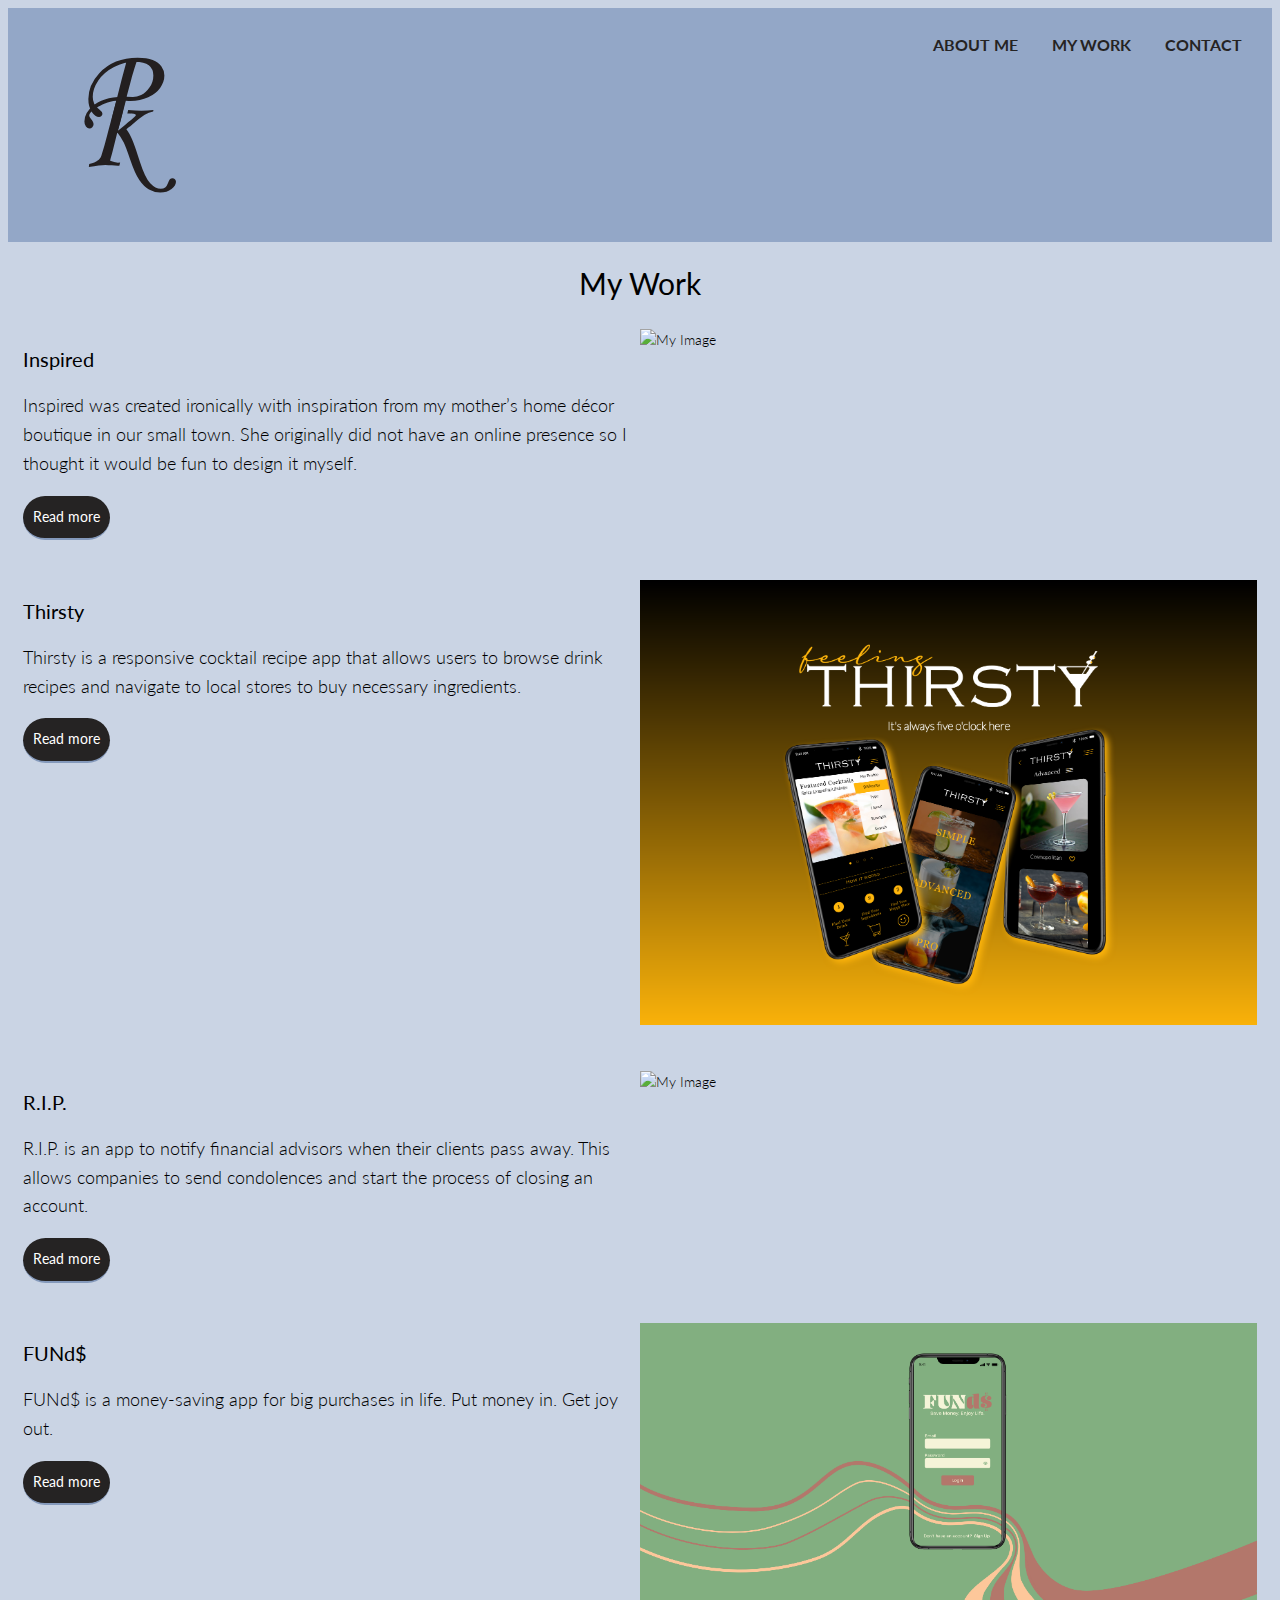
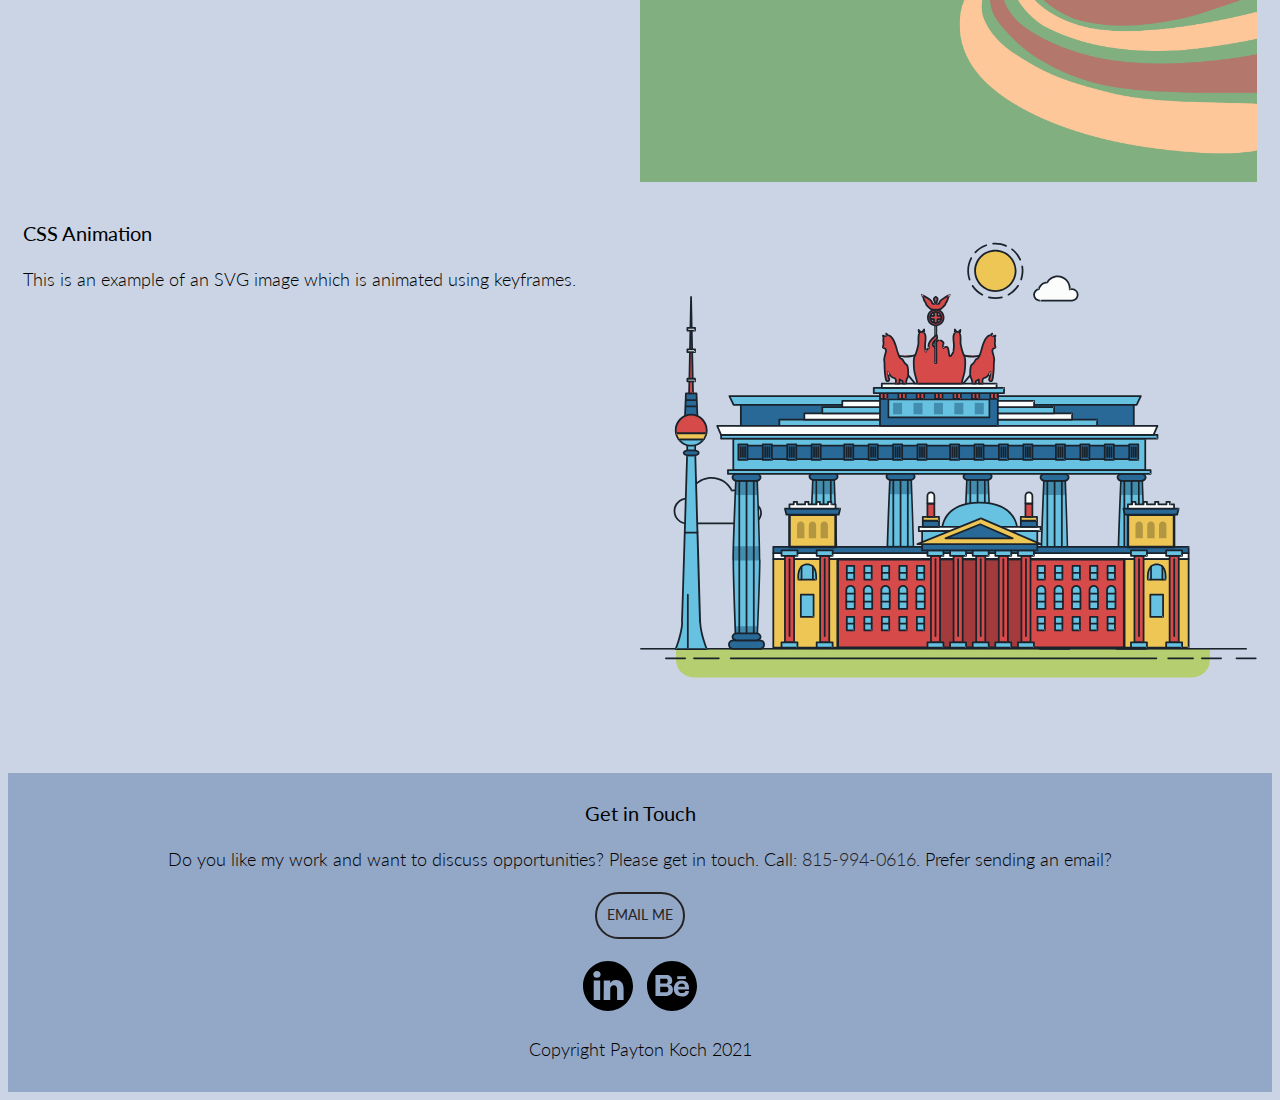
==== index.html @ 83cf7bec "Added code to footers" ====
<!DOCTYPE html>
<html lang="en" dir="ltr">
  <head>
    <link href="favicon.ico" rel="shortcut icon">
    <meta name="viewport" content="width=device-width, initial-scale=1">
    <link rel="stylesheet" type="text/css" href="https://cdnjs.cloudflare.com/ajax/libs/normalize/8.0.0/normalize.min.css">
    <link rel="stylesheet" type="text/css" href="css/style.css">
    <link rel="preconnect" href="https://fonts.gstatic.com">
    <link href="https://fonts.googleapis.com/css2?family=Lato:100,300,400,700" rel="stylesheet">
    <meta charset="utf-8">
    <title>Payton Koch - UI Designer - Chicago</title>
  </head>
  <body>
    <header>
      <div class="container">
      <a href="index.html" class="logo">
        <svg id="Layer_1" data-name="Layer 1" xmlns="http://www.w3.org/2000/svg" viewBox="0 0 492.89 478.8"><defs><style>.cls-1{fill:#231f20;}</style></defs><path class="cls-1" d="M254.76,83.8c14.95-1.44,16.05-2.2,26.67-4.88-2.54,7.23-11.43,35.25-14.38,46.93l-11.69,43.53,14.23.77q9.89.47,21.56-5t20.87-19a51.37,51.37,0,0,0,9.2-29.37q0-15.61-11.19-24.73T275.82,83Q249.57,83,224.4,96t-38.83,33.39q-13.66,20.33-13.67,40.11a37.81,37.81,0,0,0,3.56,16.93q3.56,7.18,12.67,14.14,7.58,5.57,7.58,10.82a7.51,7.51,0,0,1-2.49,5.72,8.36,8.36,0,0,1-5.9,2.32q-9.15,0-17.7-12.52t-8.54-31.69q0-35.08,26.9-64,35.25-38,94.6-38,22.56,0,37,5.87t21.64,16.08a37.62,37.62,0,0,1,7.19,22.1q0,15.15-10.09,29.76t-29.73,23.57q-19.64,9-43.66,9-3.7,0-11.56-.47L241,227.22c-2.05,8.13-4.74,17.86-7.31,25.78,8,2,17.79-3.55,21.35,1.24,1.66,2.22-8.64,2.88,0,0l3.9,7.53c-8,2.16,3.65,0-1.9,0-5.36,0-14.32-3.05-24.61-4.18-8.24-1-13.79.94-18.94.94-10,0,9.55-3.83-.95-1.46l1.17-3.86c10.71-1.75-4.54,0-.63-3.33,5.56-4.64,3.56-17.53,7.06-31.54l23.31-92.6m4.08-18.1"/><path class="cls-1" d="M321.59,201.94l-.93,3.87A82.47,82.47,0,0,0,300,213.53q-8.19,4.65-22.1,16.85c-24.68,21.54-4.72,4.17-23.09,19.33,5.26,6.49,10.42,17,14.13,25.09s10.16,26.53,19.35,55.49q12.38,38.81,25.22,52.4t26.15,13.6q12.84,0,17.49-13.6,2.77-8,4.79-9.89a9.09,9.09,0,0,1,6.18-2.47,8.76,8.76,0,0,1,6.34,2.55A8.21,8.21,0,0,1,377,379q0,9.27-11,17.93t-27.84,8.66a55.19,55.19,0,0,1-27.62-7.42q-13.06-7.42-23.9-23.34t-22.12-49.32Q254,294,248.32,282.28a140.12,140.12,0,0,0-15.93-24.65L221,303.24c-3.3,12.68-5.37,18.74-6.19,24.21q10.51,4.49,18.87,4.48,2,0,5.72-.31l-2,7.73c-2.06.1-3.34.16-3.86.16a137.27,137.27,0,0,1-14.5-1.09,155,155,0,0,0-16.21-1.08q-12.81,0-40.58,5l.93-7.42q14.76-2.94,20.77-8.12c4-3.45,7.18-5.89,9.54-13.31,5.46-16.69,7.58-24.78,16.34-58.27L230,179.4c-20.37,1.24-37.81,10.07-49.64,18.11-9.15,6.08-17.13,11-17.13,18.55,0,2.68,4.66,7.93,7.19,12.06,2.31,3.71,3.48,6.7,3.48,9a10.23,10.23,0,0,1-3.08,7.34,9.69,9.69,0,0,1-7.21,3.17q-4.75,0-8.52-4.79t-3.76-12.67q0-21.49,21.37-38.73c14.26-11.49,38.72-22,74-22h8.61c-5.67,14.71-7.65,30.16-9.4,36.74L233.65,253c7.63-2.88-25.47,18.2-15.31,11.24s19.94-14.35,29.33-22.18c17.23-14.43,27-22.19,29.4-25.28a4.89,4.89,0,0,0,1.08-2.63c0-.82-1-1.57-3.16-2.24s-8.07-1.1-17.86-1.31l2-8.66q19.78,1.86,32.46,1.86A279.69,279.69,0,0,0,321.59,201.94Z"/></svg>
      </a>
        <nav>
          <ul>
            <li><a href="about.html" class="about-me" id="about-me">About Me</a></li>
				    <li><a href="index.html" class="my-work" id="my-work">My Work</a></li>
				    <li><a href="#contact" class="contact-me" id="contact-me">Contact</a></li>
          </ul>
        </nav>
      </div>
    </header>
<main>

      <div id="work">
        <div class="container">
          <h1>My Work</h1>
          <div class="row">
            <div class="column col-md-6 col-lg-5">
              <h2>Inspired</h2>
              <p>Inspired was created ironically with inspiration from my mother’s home décor boutique in our small town. She originally did not have an online presence so I thought it would be fun to design it myself.
              </p>
              <a href="pages/inspired.html" class="button">Read more</a>
            </div>
            <div class="column col-md-6 col-lg-7">
              <picture>
                <source srcset="img/inspired/inspiredportfolio.png" media="(max-width:767px)">
                <img src="img/inspired/inspiredportfolio@2x.png" alt="My Image">
              </picture>
            </div>
          </div>

          <div class="row">
            <div class="column col-md-6 col-lg-5">
              <h2>Thirsty</h2>
              <p>Thirsty is a responsive cocktail recipe app that allows users to browse drink recipes and navigate to local stores to buy necessary ingredients.
              </p>
              <a href="pages/thirsty.html" class="button">Read more</a>
            </div>
              <div class="column col-md-6 col-lg-7">
              <picture>
                <source srcset="img/thirsty/thirstyportfolio.png" media="(max-width:767px)">
                <img src="img/thirsty/thirstyportfolio@2x.png" alt="My Image">
              </picture>
            </div>
          </div>


          <div class="row">
            <div class="column col-md-6 col-lg-5">
              <h2>R.I.P.</h2>
              <p>R.I.P. is an app to notify financial advisors when their clients pass away. This allows companies to send condolences and start the process of closing an account.
              </p>
              <a href="pages/rip.html" class="button">Read more</a>
            </div>
            <div class="column col-md-6 col-lg-7">
              <picture>
                <source srcset="img/rip/ripportfolio.png" media="(max-width:767px)">
                <img src="img/rip/ripportfolio@2x.png" alt="My Image">
              </picture>
            </div>
          </div>
          <div class="row">
            <div class="column col-md-6 col-lg-5">
              <h2>FUNd$</h2>
              <p>FUNd$ is a money-saving app for big purchases in life. Put money in. Get joy out.
              </p>
              <a href="pages/funds.html" class="button">Read more</a>
            </div>
            <div class="column col-md-6 col-lg-7">
              <picture>
                <source srcset="img/funds/portfoliofunds.png" media="(max-width:767px)">
                <img src="img/funds/portfoliofunds@2x.png" alt="My Image">
              </picture>
            </div>





            <div class="row">
              <div class="column col-md-6 col-lg-5">
                <h2>CSS Animation</h2>
                <p>This is an example of an SVG image which is animated using keyframes.
                </p>
              </div>
            <div class="column col-md-6 col-lg-7">
                <svg xmlns="http://www.w3.org/2000/svg" class="berlin-illustration" height="505" viewBox="0 0 700 505" xmlns:xlink="http://www.w3.org/1999/xlink">
        <defs>
            <polygon id="a" points=".06 231.917 .06 .929 688.717 .929 688.717 231.917" />
        </defs>
        <g fill="none" fill-rule="evenodd">
          <g transform="translate(0 241)" class="cloud-front">
          <path fill="#1A232C" d="M87.602,29 L87.602,28 C87.326,28.001 87.103,28.024 86.927,28.033 L86.979,29.031 L87.947,28.78 C85.741,20.282 78.041,14.002 68.852,14 C67.858,14 66.904,14.096 65.98,14.231 L66.125,15.22 L67.019,14.772 C62.626,6.015 53.567,0.001 43.102,0 C29.041,0.002 17.524,10.848 16.443,24.632 L17.44,24.71 L17.606,23.724 C16.803,23.589 15.969,23.5 15.102,23.5 C6.817,23.501 0.102,30.215 0.102,38.5 C0.102,46.785 6.817,53.499 15.102,53.5 L87.602,53.5 C94.644,53.499 100.351,47.792 100.352,40.75 C100.351,33.708 94.644,28.001 87.602,28 L87.602,30 C90.573,30 93.254,31.202 95.203,33.149 C97.15,35.097 98.351,37.778 98.352,40.75 C98.351,43.722 97.15,46.403 95.203,48.351 C93.254,50.298 90.573,51.5 87.602,51.5 L15.102,51.5 C11.509,51.5 8.265,50.046 5.909,47.692 C3.555,45.337 2.102,42.093 2.102,38.5 C2.102,34.907 3.555,31.663 5.909,29.308 C8.265,26.954 11.509,25.5 15.102,25.5 C15.831,25.5 16.553,25.575 17.273,25.697 C17.551,25.743 17.832,25.672 18.055,25.499 C18.277,25.325 18.414,25.07 18.436,24.789 C19.436,12.04 30.094,1.998 43.102,2 C52.786,1.999 61.163,7.564 65.231,15.669 C65.425,16.055 65.842,16.272 66.27,16.21 C67.132,16.084 67.988,16 68.852,16 C77.108,15.998 84.027,21.647 86.011,29.283 C86.13,29.741 86.557,30.054 87.031,30.03 C87.27,30.017 87.457,29.999 87.602,30 L87.602,29"
              transform="translate(38 36)" />
            </g>
            <path fill="#B5CE6F" d="M646.484,484.382 C646.484,489.501 644.531,494.62 640.627,498.525 C636.722,502.43 631.603,504.382 626.484,504.382 L60.873,504.382 C55.754,504.382 50.636,502.43 46.731,498.525 C42.826,494.62 40.873,489.501 40.873,484.382 L40.873,471.917 L646.484,471.917 L646.484,484.382"
            />
            <polyline fill="#67C2E2" points="334.824 185.029 101.449 185.029 106.209 195.08 563.438 195.08 568.2 185.029 334.824 185.029" />
            <path fill="#1A232C" d="M334.824,185.029 L334.824,184.029 L101.449,184.029 C101.104,184.029 100.788,184.203 100.604,184.494 C100.42,184.785 100.398,185.146 100.545,185.457 L105.306,195.508 C105.471,195.856 105.824,196.079 106.209,196.079 L563.438,196.079 C563.824,196.079 564.177,195.856 564.342,195.508 L569.104,185.457 C569.251,185.146 569.229,184.785 569.045,184.494 C568.861,184.203 568.544,184.029 568.2,184.029 L334.824,184.029 L334.824,186.029 L566.62,186.029 L562.806,194.08 L106.842,194.08 L103.029,186.029 L334.824,186.029 L334.824,185.029"
            />
            <polygon fill="#296997" points="114.416 218.974 560.222 218.974 560.222 195.08 114.416 195.08" />
            <path fill="#1A232C" d="M560.222,218.974 L560.222,217.974 L115.416,217.974 L115.416,196.079 L559.222,196.079 L559.222,218.974 L560.222,218.974 L560.222,217.974 L560.222,218.974 L561.222,218.974 L561.222,195.08 C561.222,194.816 561.115,194.559 560.929,194.372 C560.742,194.186 560.485,194.08 560.222,194.08 L114.416,194.08 C114.152,194.08 113.895,194.186 113.708,194.372 C113.522,194.559 113.416,194.816 113.416,195.08 L113.416,218.974 C113.416,219.237 113.522,219.495 113.708,219.681 C113.895,219.867 114.152,219.974 114.416,219.974 L560.222,219.974 C560.485,219.974 560.742,219.867 560.929,219.681 C561.115,219.495 561.222,219.237 561.222,218.974 L560.222,218.974"
            />
            <polygon fill="#67C2E2" points="105.85 269.08 573.225 269.08 573.225 233.398 105.85 233.398" />
            <path fill="#1A232C" d="M573.225,233.398 L573.225,232.398 L105.85,232.398 C105.587,232.398 105.329,232.505 105.143,232.691 C104.957,232.877 104.85,233.134 104.85,233.398 L104.85,269.08 C104.85,269.344 104.957,269.601 105.143,269.788 C105.329,269.974 105.587,270.08 105.85,270.08 L573.225,270.08 C573.488,270.08 573.745,269.974 573.932,269.788 C574.118,269.601 574.225,269.344 574.225,269.08 L574.225,233.398 C574.225,233.134 574.118,232.877 573.932,232.691 C573.745,232.505 573.488,232.398 573.225,232.398 L573.225,233.398 L572.225,233.398 L572.225,268.08 L106.85,268.08 L106.85,234.398 L573.225,234.398 L573.225,233.398 L572.225,233.398 L573.225,233.398"
            />
            <polygon fill="#296997" points="116.751 256.508 562.557 256.508 562.557 241.243 116.751 241.243" />
            <path fill="#1A232C" d="M562.557,256.508 L562.557,255.508 L117.75,255.508 L117.75,242.243 L561.557,242.243 L561.557,256.508 L562.557,256.508 L562.557,255.508 L562.557,256.508 L563.557,256.508 L563.557,241.243 C563.557,240.979 563.45,240.722 563.264,240.535 C563.078,240.349 562.82,240.243 562.557,240.243 L116.75,240.243 C116.487,240.243 116.23,240.349 116.043,240.535 C115.857,240.722 115.751,240.979 115.751,241.243 L115.751,256.508 C115.751,256.771 115.857,257.029 116.043,257.215 C116.23,257.401 116.487,257.508 116.751,257.508 L562.557,257.508 C562.82,257.508 563.077,257.401 563.264,257.215 C563.45,257.029 563.557,256.771 563.557,256.508 L562.557,256.508"
            />
            <polygon fill="#67C2E2" points="158.07 218.974 518.563 218.974 518.563 211.858 158.07 211.858" />
            <path fill="#1A232C" d="M518.563,211.858 L518.563,210.858 L158.07,210.858 C157.807,210.858 157.549,210.964 157.363,211.151 C157.177,211.337 157.07,211.594 157.07,211.858 L157.07,218.974 C157.07,219.237 157.177,219.495 157.363,219.681 C157.549,219.867 157.807,219.974 158.07,219.974 L518.563,219.974 C518.826,219.974 519.083,219.867 519.27,219.681 C519.456,219.495 519.562,219.237 519.562,218.974 L519.562,211.858 C519.562,211.594 519.456,211.337 519.27,211.151 C519.083,210.964 518.826,210.858 518.563,210.858 L518.563,211.858 L517.563,211.858 L517.563,217.974 L159.07,217.974 L159.07,212.858 L518.563,212.858 L518.563,211.858 L517.563,211.858 L518.563,211.858"
            />
            <polygon fill="#FBFDFC" points="186.438 211.858 490.194 211.858 490.194 204.741 186.438 204.741" />
            <path fill="#1A232C" d="M490.194,204.741 L490.194,203.741 L186.438,203.741 C186.175,203.741 185.917,203.848 185.731,204.034 C185.545,204.221 185.438,204.478 185.438,204.741 L185.438,211.858 C185.438,212.121 185.545,212.379 185.731,212.565 C185.917,212.751 186.175,212.858 186.438,212.858 L490.194,212.858 C490.458,212.858 490.715,212.751 490.902,212.565 C491.088,212.379 491.194,212.121 491.194,211.858 L491.194,204.741 C491.194,204.478 491.088,204.221 490.902,204.034 C490.715,203.848 490.458,203.741 490.194,203.741 L490.194,204.741 L489.194,204.741 L489.194,210.858 L187.438,210.858 L187.438,205.741 L490.194,205.741 L490.194,204.741 L489.194,204.741 L490.194,204.741"
            />
            <polygon fill="#67C2E2" points="206.805 204.741 469.828 204.741 469.828 197.624 206.805 197.624" />
            <path fill="#1A232C" d="M469.828,197.624 L469.828,196.624 L206.805,196.624 C206.541,196.624 206.284,196.731 206.098,196.917 C205.911,197.103 205.805,197.361 205.805,197.624 L205.805,204.741 C205.805,205.005 205.911,205.262 206.098,205.449 C206.284,205.635 206.541,205.741 206.805,205.741 L469.828,205.741 C470.091,205.741 470.349,205.635 470.535,205.449 C470.722,205.262 470.828,205.005 470.828,204.741 L470.828,197.624 C470.828,197.361 470.722,197.103 470.535,196.917 C470.349,196.731 470.091,196.624 469.828,196.624 L469.828,197.624 L468.828,197.624 L468.828,203.741 L207.805,203.741 L207.805,198.624 L469.828,198.624 L469.828,197.624 L468.828,197.624 L469.828,197.624"
            />
            <polygon fill="#FBFDFC" points="229.521 197.624 447.111 197.624 447.111 190.509 229.521 190.509" />
            <path fill="#1A232C" d="M447.111,190.509 L447.111,189.509 L229.521,189.509 C229.258,189.509 229,189.616 228.814,189.802 C228.628,189.988 228.521,190.246 228.521,190.509 L228.521,197.624 C228.521,197.888 228.628,198.145 228.814,198.332 C229,198.518 229.258,198.624 229.521,198.624 L447.111,198.624 C447.375,198.624 447.632,198.518 447.818,198.332 C448.005,198.145 448.111,197.888 448.111,197.624 L448.111,190.509 C448.111,190.246 448.005,189.988 447.818,189.802 C447.632,189.616 447.375,189.509 447.111,189.509 L447.111,190.509 L446.111,190.509 L446.111,196.624 L230.521,196.624 L230.521,191.509 L447.111,191.509 L447.111,190.509 L446.111,190.509 L447.111,190.509"
            />
            <path fill="#67C2E2" d="M135.607,355.447 C135.163,337.766 134.264,313.326 133.648,297.387 C133.274,287.721 133.004,281.18 133.004,281.18 L108.722,281.18 C108.722,281.18 108.452,287.721 108.079,297.387 C107.462,313.326 106.563,337.766 106.119,355.447 C105.953,362.059 105.85,367.732 105.85,371.653 L105.85,371.654 C105.85,386.117 107.243,424.332 108.089,446.189 C108.457,455.706 108.722,462.126 108.722,462.126 L133.004,462.126 C133.004,462.126 133.269,455.706 133.637,446.189 C134.482,424.332 135.876,386.117 135.876,371.654 L135.876,371.653 C135.876,367.732 135.773,362.059 135.607,355.447"
            />
            <path fill="#428DAE" d="M133.648 297.387L108.079 297.387C108.452 287.721 108.722 281.18 108.722 281.18L133.004 281.18C133.004 281.18 133.274 287.721 133.648 297.387M135.876 371.654L105.85 371.654 105.85 371.653C105.85 367.732 105.953 362.059 106.119 355.447L135.607 355.447C135.773 362.059 135.876 367.732 135.876 371.653L135.876 371.654M133.004 462.126L108.722 462.126C108.722 462.126 108.457 455.706 108.089 446.189L133.637 446.189C133.269 455.706 133.004 462.126 133.004 462.126"
            />
            <path fill="#1A232C" d="M109.612,461.199 L132.114,461.199 C132.447,453.007 134.949,390.886 134.949,371.653 C134.949,352.42 132.447,290.299 132.114,282.108 L109.612,282.108 C109.279,290.299 106.778,352.42 106.778,371.653 C106.778,390.886 109.279,453.007 109.612,461.199 Z M133.895,463.054 L107.832,463.054 L107.794,462.164 C107.766,461.466 104.922,392.193 104.922,371.653 C104.922,351.114 107.766,281.839 107.794,281.142 L107.832,280.252 L133.895,280.252 L133.931,281.142 C133.96,281.839 136.804,351.114 136.804,371.653 C136.804,392.193 133.96,461.466 133.931,462.164 L133.895,463.054 L133.895,463.054 Z"
            />
            <path fill="#1A232C" d="M111.638 281.18L111.638 462.126C111.638 462.679 112.086 463.126 112.638 463.126 113.19 463.126 113.638 462.679 113.638 462.126L113.638 281.18C113.638 280.628 113.19 280.18 112.638 280.18 112.086 280.18 111.638 280.628 111.638 281.18M119.863 281.18L119.863 462.126C119.863 462.679 120.311 463.126 120.863 463.126 121.416 463.126 121.863 462.679 121.863 462.126L121.863 281.18C121.863 280.628 121.416 280.18 120.863 280.18 120.311 280.18 119.863 280.628 119.863 281.18M128.088 281.18L128.088 462.126C128.088 462.679 128.536 463.126 129.088 463.126 129.64 463.126 130.088 462.679 130.088 462.126L130.088 281.18C130.088 280.628 129.64 280.18 129.088 280.18 128.536 280.18 128.088 280.628 128.088 281.18"
            />
            <path fill="#296997" d="M136.79,277.265 C136.79,279.418 134.675,281.18 132.09,281.18 L109.636,281.18 C107.051,281.18 104.936,279.418 104.936,277.265 C104.936,275.111 107.051,273.349 109.636,273.349 L132.09,273.349 C134.675,273.349 136.79,275.111 136.79,277.265"
            />
            <path fill="#1A232C" d="M136.79,277.265 L135.79,277.265 C135.789,278.005 135.433,278.704 134.769,279.262 C134.109,279.814 133.155,280.181 132.09,280.18 L109.636,280.18 C108.571,280.181 107.617,279.814 106.956,279.262 C106.293,278.704 105.936,278.005 105.936,277.265 C105.936,276.524 106.293,275.825 106.957,275.267 C107.617,274.715 108.571,274.348 109.636,274.349 L132.09,274.349 C133.155,274.348 134.109,274.716 134.769,275.267 C135.433,275.825 135.789,276.524 135.79,277.265 L137.79,277.265 C137.791,275.851 137.09,274.593 136.049,273.731 C135.006,272.863 133.61,272.35 132.09,272.349 L109.636,272.349 C108.116,272.35 106.72,272.863 105.676,273.731 C104.636,274.593 103.935,275.851 103.936,277.265 C103.935,278.678 104.636,279.937 105.677,280.798 C106.72,281.666 108.116,282.179 109.636,282.18 L132.09,282.18 C133.61,282.179 135.006,281.666 136.049,280.798 C137.09,279.937 137.791,278.678 137.79,277.265 L136.79,277.265"
            />
            <path fill="#296997" d="M140.775,467.217 C140.775,469.803 138.661,471.917 136.076,471.917 L105.65,471.917 C103.065,471.917 100.951,469.803 100.951,467.217 L100.951,466.825 C100.951,464.241 103.065,462.126 105.65,462.126 L136.076,462.126 C138.661,462.126 140.775,464.241 140.775,466.825 L140.775,467.217"
            />
            <path fill="#1A232C" d="M140.775,467.217 L139.775,467.217 C139.775,468.235 139.361,469.155 138.688,469.83 C138.013,470.503 137.093,470.917 136.076,470.917 L105.65,470.917 C104.633,470.917 103.713,470.504 103.038,469.83 C102.365,469.155 101.951,468.235 101.951,467.217 L101.951,466.825 C101.951,465.808 102.365,464.889 103.038,464.214 C103.713,463.54 104.633,463.127 105.65,463.126 L136.076,463.126 C137.093,463.127 138.013,463.54 138.688,464.214 C139.362,464.889 139.775,465.808 139.775,466.825 L139.775,467.217 L141.775,467.217 L141.775,466.825 C141.772,463.684 139.217,461.13 136.076,461.126 L105.65,461.126 C102.509,461.13 99.955,463.684 99.951,466.825 L99.951,467.217 C99.954,470.36 102.509,472.914 105.65,472.917 L136.076,472.917 C139.217,472.914 141.772,470.36 141.775,467.217 L140.775,467.217"
            />
            <path fill="#296997" d="M136.79,458.208 C136.79,460.363 134.675,462.126 132.09,462.126 L109.636,462.126 C107.051,462.126 104.936,460.363 104.936,458.208 C104.936,456.057 107.051,454.292 109.636,454.292 L132.09,454.292 C134.675,454.292 136.79,456.057 136.79,458.208"
            />
            <path fill="#1A232C" d="M136.79,458.208 L135.79,458.208 C135.789,458.949 135.432,459.649 134.769,460.207 C134.108,460.76 133.154,461.128 132.09,461.126 L109.636,461.126 C108.572,461.128 107.617,460.76 106.957,460.207 C106.293,459.649 105.936,458.949 105.936,458.208 C105.936,457.47 106.293,456.77 106.957,456.212 C107.617,455.659 108.572,455.291 109.636,455.292 L132.09,455.292 C133.154,455.291 134.108,455.659 134.769,456.212 C135.433,456.77 135.789,457.47 135.79,458.208 L137.79,458.208 C137.791,456.796 137.09,455.538 136.05,454.675 C135.006,453.808 133.61,453.294 132.09,453.292 L109.636,453.292 C108.115,453.294 106.719,453.808 105.676,454.675 C104.636,455.538 103.935,456.796 103.936,458.208 C103.935,459.622 104.636,460.881 105.676,461.743 C106.72,462.611 108.116,463.125 109.636,463.126 L132.09,463.126 C133.61,463.125 135.006,462.611 136.05,461.743 C137.09,460.881 137.791,459.622 137.79,458.208 L136.79,458.208"
            />
            <path fill="#67C2E2" d="M572.471,355.447 C572.025,337.766 571.126,313.326 570.51,297.387 C570.137,287.721 569.867,281.18 569.867,281.18 L545.585,281.18 C545.585,281.18 545.315,287.721 544.942,297.387 C544.326,313.326 543.427,337.766 542.981,355.447 C542.815,362.059 542.713,367.732 542.713,371.653 L542.713,371.654 C542.713,386.117 544.107,424.332 544.952,446.189 C545.32,455.706 545.585,462.126 545.585,462.126 L569.867,462.126 C569.867,462.126 570.132,455.706 570.499,446.189 C571.346,424.332 572.739,386.117 572.739,371.654 L572.739,371.653 C572.739,367.732 572.637,362.059 572.471,355.447"
            />
            <path fill="#428DAE" d="M569.582 297.387L566.951 297.387 566.951 282.108 568.977 282.108C569.063 284.206 569.29 289.841 569.582 297.387M564.951 297.387L545.871 297.387C546.162 289.841 546.39 284.206 546.476 282.108L564.951 282.108 564.951 297.387M571.8 369.187L566.951 369.187 566.951 356.265 571.562 356.265C571.685 361.272 571.771 365.701 571.8 369.187M564.951 369.187L543.653 369.187C543.684 365.512 543.777 360.79 543.912 355.447L553.551 355.447 553.551 356.265 564.951 356.265 564.951 369.187"
            />
            <path fill="#1A232C" d="M546.476,461.199 L568.977,461.199 C569.31,453.007 571.812,390.886 571.812,371.653 C571.812,352.42 569.31,290.299 568.977,282.108 L546.476,282.108 C546.142,290.299 543.642,352.42 543.642,371.653 C543.642,390.886 546.142,453.007 546.476,461.199 M570.758,463.054 L544.694,463.054 L544.658,462.164 C544.629,461.466 541.785,392.193 541.785,371.653 C541.785,351.114 544.629,281.839 544.658,281.142 L544.694,280.252 L570.758,280.252 L570.795,281.142 C570.823,281.839 573.667,351.114 573.667,371.653 C573.667,392.193 570.823,461.466 570.795,462.164 L570.758,463.054"
            />
            <path fill="#1A232C" d="M548.501 281.18L548.501 462.126C548.501 462.679 548.949 463.126 549.501 463.126 550.053 463.126 550.501 462.679 550.501 462.126L550.501 281.18C550.501 280.628 550.053 280.18 549.501 280.18 548.949 280.18 548.501 280.628 548.501 281.18M556.727 281.18L556.727 462.126C556.727 462.679 557.174 463.126 557.727 463.126 558.279 463.126 558.727 462.679 558.727 462.126L558.727 281.18C558.727 280.628 558.279 280.18 557.727 280.18 557.174 280.18 556.727 280.628 556.727 281.18M564.951 281.18L564.951 462.126C564.951 462.679 565.399 463.126 565.951 463.126 566.503 463.126 566.951 462.679 566.951 462.126L566.951 281.18C566.951 280.628 566.503 280.18 565.951 280.18 565.399 280.18 564.951 280.628 564.951 281.18"
            />
            <path fill="#296997" d="M573.653,277.265 C573.653,279.418 571.537,281.18 568.953,281.18 L546.499,281.18 C543.915,281.18 541.799,279.418 541.799,277.265 C541.799,275.111 543.915,273.349 546.499,273.349 L568.953,273.349 C571.537,273.349 573.653,275.111 573.653,277.265"
            />
            <path fill="#1A232C" d="M573.653,277.265 L572.653,277.265 C572.653,278.005 572.296,278.704 571.632,279.262 C570.972,279.814 570.017,280.181 568.953,280.18 L546.499,280.18 C545.435,280.181 544.48,279.814 543.82,279.262 C543.156,278.704 542.8,278.005 542.799,277.265 C542.8,276.525 543.156,275.825 543.82,275.267 C544.481,274.715 545.435,274.348 546.499,274.349 L568.953,274.349 C570.017,274.348 570.972,274.715 571.632,275.267 C572.296,275.825 572.653,276.525 572.653,277.265 L574.653,277.265 C574.654,275.851 573.953,274.593 572.912,273.731 C571.869,272.863 570.473,272.35 568.953,272.349 L546.499,272.349 C544.979,272.35 543.583,272.863 542.54,273.731 C541.499,274.593 540.798,275.851 540.799,277.265 C540.798,278.679 541.499,279.937 542.54,280.798 C543.583,281.666 544.979,282.179 546.499,282.18 L568.953,282.18 C570.473,282.179 571.869,281.666 572.912,280.798 C573.953,279.937 574.654,278.679 574.653,277.265 L573.653,277.265"
            />
            <path fill="#296997" d="M577.639,467.217 C577.639,469.803 575.524,471.917 572.938,471.917 L542.514,471.917 C539.929,471.917 537.813,469.803 537.813,467.217 L537.813,466.825 C537.813,464.241 539.929,462.126 542.514,462.126 L572.938,462.126 C575.524,462.126 577.639,464.241 577.639,466.825 L577.639,467.217"
            />
            <path fill="#1A232C" d="M577.639,467.217 L576.639,467.217 C576.638,468.235 576.225,469.155 575.551,469.83 C574.876,470.503 573.956,470.917 572.938,470.917 L542.514,470.917 C541.497,470.917 540.576,470.503 539.901,469.83 C539.227,469.155 538.814,468.234 538.813,467.217 L538.813,466.825 C538.814,465.808 539.227,464.889 539.901,464.214 C540.576,463.54 541.497,463.127 542.514,463.126 L572.938,463.126 C573.956,463.127 574.876,463.54 575.551,464.214 C576.225,464.888 576.638,465.808 576.639,466.825 L576.639,467.217 L578.639,467.217 L578.639,466.825 C578.635,463.684 576.081,461.13 572.938,461.126 L542.514,461.126 C539.372,461.13 536.817,463.684 536.813,466.825 L536.813,467.217 C536.817,470.36 539.372,472.914 542.514,472.917 L572.938,472.917 C576.081,472.914 578.635,470.359 578.639,467.217 L577.639,467.217"
            />
            <path fill="#296997" d="M573.653,458.208 C573.653,460.363 571.537,462.126 568.953,462.126 L546.499,462.126 C543.915,462.126 541.799,460.363 541.799,458.208 C541.799,456.057 543.915,454.292 546.499,454.292 L568.953,454.292 C571.537,454.292 573.653,456.057 573.653,458.208"
            />
            <path fill="#1A232C" d="M573.653,458.208 L572.653,458.208 C572.653,458.949 572.296,459.649 571.632,460.207 C570.971,460.76 570.017,461.128 568.953,461.126 L546.499,461.126 C545.435,461.128 544.481,460.76 543.82,460.207 C543.157,459.649 542.799,458.949 542.799,458.208 C542.799,457.47 543.156,456.77 543.82,456.212 C544.481,455.659 545.435,455.291 546.499,455.292 L568.953,455.292 C570.017,455.291 570.971,455.659 571.632,456.212 C572.296,456.77 572.653,457.47 572.653,458.208 L574.653,458.208 C574.654,456.796 573.953,455.538 572.912,454.675 C571.869,453.808 570.473,453.294 568.953,453.292 L546.499,453.292 C544.979,453.294 543.583,453.808 542.54,454.675 C541.499,455.538 540.798,456.796 540.799,458.208 C540.798,459.622 541.499,460.881 542.54,461.743 C543.583,462.611 544.979,463.125 546.499,463.126 L568.953,463.126 C570.473,463.125 571.869,462.611 572.912,461.743 C573.953,460.881 574.654,459.622 574.653,458.208 L573.653,458.208"
            />
            <path fill="#67C2E2" d="M485.098,355.447 C484.654,337.766 483.753,313.326 483.137,297.387 C482.764,287.721 482.494,281.18 482.494,281.18 L458.213,281.18 C458.213,281.18 457.942,287.721 457.569,297.387 C456.953,313.326 456.055,337.766 455.608,355.447 C455.443,362.059 455.34,367.732 455.34,371.653 L455.34,371.654 C455.34,386.117 456.733,424.332 457.58,446.189 C457.948,455.706 458.213,462.126 458.213,462.126 L482.494,462.126 C482.494,462.126 482.759,455.706 483.126,446.189 C483.973,424.332 485.366,386.117 485.366,371.654 L485.366,371.653 C485.366,367.732 485.265,362.059 485.098,355.447"
            />
            <path fill="#428DAE" d="M483.137 297.387L457.569 297.387C457.942 287.721 458.213 281.18 458.213 281.18L482.494 281.18C482.494 281.18 482.764 287.721 483.137 297.387M485.355 369.187L455.351 369.187C455.382 365.502 455.475 360.78 455.608 355.447L485.098 355.447C485.232 360.78 485.325 365.502 485.355 369.187"
            />
            <path fill="#1A232C" d="M459.103,461.199 L481.605,461.199 C481.938,453.007 484.439,390.886 484.439,371.653 C484.439,352.42 481.938,290.299 481.605,282.108 L459.103,282.108 C458.769,290.299 456.268,352.42 456.268,371.653 C456.268,390.886 458.769,453.007 459.103,461.199 Z M483.386,463.054 L457.321,463.054 L457.285,462.164 C457.256,461.466 454.412,392.193 454.412,371.653 C454.412,351.114 457.256,281.839 457.285,281.142 L457.321,280.252 L483.386,280.252 L483.422,281.142 C483.45,281.839 486.294,351.114 486.294,371.653 C486.294,392.193 483.45,461.466 483.422,462.164 L483.386,463.054 L483.386,463.054 Z"
            />
            <path fill="#1A232C" d="M461.128 281.18L461.128 462.126C461.128 462.679 461.576 463.126 462.128 463.126 462.68 463.126 463.128 462.679 463.128 462.126L463.128 281.18C463.128 280.628 462.68 280.18 462.128 280.18 461.576 280.18 461.128 280.628 461.128 281.18M469.354 281.18L469.354 462.126C469.354 462.679 469.801 463.126 470.354 463.126 470.906 463.126 471.354 462.679 471.354 462.126L471.354 281.18C471.354 280.628 470.906 280.18 470.354 280.18 469.801 280.18 469.354 280.628 469.354 281.18M477.578 281.18L477.578 462.126C477.578 462.679 478.026 463.126 478.578 463.126 479.13 463.126 479.578 462.679 479.578 462.126L479.578 281.18C479.578 280.628 479.13 280.18 478.578 280.18 478.026 280.18 477.578 280.628 477.578 281.18"
            />
            <path fill="#296997" d="M486.281,277.265 C486.281,279.418 484.164,281.18 481.58,281.18 L459.126,281.18 C456.542,281.18 454.426,279.418 454.426,277.265 C454.426,275.111 456.542,273.349 459.126,273.349 L481.58,273.349 C484.164,273.349 486.281,275.111 486.281,277.265"
            />
            <path fill="#1A232C" d="M486.281,277.265 L485.281,277.265 C485.281,278.005 484.924,278.704 484.26,279.262 C483.599,279.814 482.644,280.181 481.58,280.18 L459.126,280.18 C458.062,280.181 457.107,279.814 456.447,279.262 C455.783,278.704 455.427,278.005 455.426,277.265 C455.427,276.525 455.783,275.825 456.447,275.267 C457.108,274.715 458.062,274.348 459.126,274.349 L481.58,274.349 C482.644,274.348 483.599,274.716 484.26,275.268 C484.924,275.825 485.281,276.525 485.281,277.265 L487.281,277.265 C487.282,275.851 486.58,274.593 485.54,273.731 C484.496,272.863 483.1,272.35 481.58,272.349 L459.126,272.349 C457.606,272.35 456.21,272.863 455.167,273.731 C454.126,274.593 453.425,275.851 453.426,277.265 C453.425,278.679 454.126,279.937 455.167,280.798 C456.21,281.666 457.606,282.179 459.126,282.18 L481.58,282.18 C483.1,282.179 484.496,281.666 485.54,280.799 C486.58,279.937 487.282,278.679 487.281,277.265 L486.281,277.265"
            />
            <path fill="#296997" d="M490.266,467.217 C490.266,469.803 488.151,471.917 485.565,471.917 L455.141,471.917 C452.556,471.917 450.44,469.803 450.44,467.217 L450.44,466.825 C450.44,464.241 452.556,462.126 455.141,462.126 L485.565,462.126 C488.151,462.126 490.266,464.241 490.266,466.825 L490.266,467.217"
            />
            <path fill="#1A232C" d="M490.266,467.217 L489.266,467.217 C489.265,468.235 488.852,469.155 488.178,469.83 C487.503,470.503 486.583,470.917 485.565,470.917 L455.141,470.917 C454.124,470.917 453.203,470.503 452.528,469.83 C451.854,469.155 451.441,468.234 451.44,467.217 L451.44,466.825 C451.441,465.808 451.854,464.889 452.528,464.214 C453.203,463.54 454.124,463.127 455.141,463.126 L485.565,463.126 C486.583,463.127 487.503,463.54 488.178,464.214 C488.852,464.888 489.265,465.808 489.266,466.825 L489.266,467.217 L491.266,467.217 L491.266,466.825 C491.262,463.684 488.708,461.13 485.565,461.126 L455.141,461.126 C451.999,461.13 449.444,463.684 449.44,466.825 L449.44,467.217 C449.444,470.36 451.999,472.914 455.141,472.917 L485.565,472.917 C488.708,472.914 491.262,470.359 491.266,467.217 L490.266,467.217"
            />
            <path fill="#296997" d="M486.281,458.208 C486.281,460.363 484.164,462.126 481.58,462.126 L459.126,462.126 C456.542,462.126 454.426,460.363 454.426,458.208 C454.426,456.057 456.542,454.292 459.126,454.292 L481.58,454.292 C484.164,454.292 486.281,456.057 486.281,458.208"
            />
            <path fill="#1A232C" d="M486.281,458.208 L485.281,458.208 C485.281,458.949 484.923,459.649 484.26,460.207 C483.599,460.76 482.644,461.128 481.58,461.126 L459.126,461.126 C458.062,461.128 457.108,460.76 456.447,460.207 C455.784,459.649 455.427,458.949 455.426,458.208 C455.426,457.47 455.783,456.77 456.447,456.212 C457.108,455.659 458.062,455.291 459.126,455.292 L481.58,455.292 C482.644,455.291 483.598,455.659 484.26,456.212 C484.924,456.77 485.281,457.47 485.281,458.208 L487.281,458.208 C487.282,456.795 486.58,455.538 485.54,454.675 C484.496,453.808 483.1,453.294 481.58,453.292 L459.126,453.292 C457.606,453.294 456.21,453.808 455.167,454.675 C454.126,455.538 453.425,456.796 453.426,458.208 C453.425,459.622 454.126,460.881 455.167,461.743 C456.21,462.611 457.606,463.125 459.126,463.126 L481.58,463.126 C483.1,463.125 484.496,462.611 485.54,461.743 C486.581,460.881 487.282,459.622 487.281,458.208 L486.281,458.208"
            />
            <path fill="#67C2E2" d="M397.726,354.466 C397.28,336.787 396.381,312.346 395.765,296.407 C395.392,286.742 395.122,280.2 395.122,280.2 L370.84,280.2 C370.84,280.2 370.57,286.742 370.197,296.407 C369.581,312.346 368.682,336.787 368.236,354.466 C368.07,361.078 367.968,366.751 367.968,370.672 L367.968,370.673 C367.968,385.136 369.361,423.352 370.207,445.208 C370.575,454.726 370.84,461.146 370.84,461.146 L395.122,461.146 C395.122,461.146 395.386,454.726 395.754,445.208 C396.601,423.352 397.994,385.136 397.994,370.673 L397.994,370.672 C397.994,366.751 397.892,361.078 397.726,354.466"
            />
            <path fill="#428DAE" d="M394.837 296.407L392.206 296.407 392.206 281.127 394.233 281.127C394.318 283.225 394.545 288.861 394.837 296.407L394.837 296.407zM383.981 296.407L390.206 296.407 390.206 281.127 383.981 281.127 383.981 296.407zM375.756 296.407L381.98 296.407 381.98 281.127 375.756 281.127 375.756 296.407zM373.756 296.407L371.126 296.407C371.417 288.861 371.645 283.225 371.73 281.127L373.756 281.127 373.756 296.407 373.756 296.407zM397.062 369.187L392.206 369.187 392.206 354.466 396.796 354.466C396.943 360.298 397.041 365.389 397.062 369.187L397.062 369.187zM383.981 369.187L390.206 369.187 390.206 354.466 383.981 354.466 383.981 369.187zM375.756 369.187L381.98 369.187 381.98 354.466 375.756 354.466 375.756 369.187zM373.756 369.187L368.9 369.187C368.921 365.389 369.019 360.298 369.166 354.466L373.756 354.466 373.756 369.187 373.756 369.187z"
            />
            <path fill="#1A232C" d="M371.73,460.218 L394.233,460.218 C394.565,452.027 397.066,389.906 397.066,370.672 C397.066,351.44 394.565,289.319 394.233,281.127 L371.73,281.127 C371.397,289.319 368.895,351.44 368.895,370.672 C368.895,389.906 371.397,452.027 371.73,460.218 M396.013,462.074 L369.949,462.074 L369.912,461.184 C369.884,460.486 367.04,391.212 367.04,370.672 C367.04,350.133 369.884,280.859 369.912,280.162 L369.949,279.272 L396.013,279.272 L396.05,280.162 C396.078,280.859 398.922,350.133 398.922,370.672 C398.922,391.212 396.078,460.486 396.05,461.184 L396.013,462.074"
            />
            <path fill="#1A232C" d="M373.756 280.2L373.756 461.146C373.756 461.698 374.203 462.146 374.756 462.146 375.308 462.146 375.756 461.698 375.756 461.146L375.756 280.2C375.756 279.647 375.308 279.2 374.756 279.2 374.203 279.2 373.756 279.647 373.756 280.2M381.98 280.2L381.98 461.146C381.98 461.698 382.428 462.146 382.98 462.146 383.533 462.146 383.981 461.698 383.981 461.146L383.981 280.2C383.981 279.647 383.533 279.2 382.98 279.2 382.428 279.2 381.98 279.647 381.98 280.2M390.206 280.2L390.206 461.146C390.206 461.698 390.654 462.146 391.206 462.146 391.758 462.146 392.206 461.698 392.206 461.146L392.206 280.2C392.206 279.647 391.758 279.2 391.206 279.2 390.654 279.2 390.206 279.647 390.206 280.2"
            />
            <path fill="#296997" d="M398.908,276.285 C398.908,278.439 396.792,280.2 394.208,280.2 L371.754,280.2 C369.17,280.2 367.053,278.439 367.053,276.285 C367.053,274.13 369.17,272.369 371.754,272.369 L394.208,272.369 C396.792,272.369 398.908,274.13 398.908,276.285"
            />
            <path fill="#1A232C" d="M398.908,276.285 L397.908,276.285 C397.907,277.025 397.551,277.724 396.887,278.281 C396.227,278.833 395.272,279.201 394.208,279.2 L371.754,279.2 C370.69,279.201 369.735,278.833 369.074,278.281 C368.41,277.724 368.053,277.025 368.053,276.285 C368.053,275.544 368.41,274.845 369.074,274.287 C369.735,273.735 370.69,273.367 371.754,273.369 L394.208,273.369 C395.272,273.367 396.227,273.735 396.887,274.287 C397.551,274.844 397.907,275.544 397.908,276.285 L399.908,276.285 C399.909,274.871 399.208,273.612 398.167,272.75 C397.124,271.883 395.728,271.37 394.208,271.369 L371.754,271.369 C370.234,271.37 368.838,271.883 367.794,272.75 C366.754,273.612 366.052,274.871 366.053,276.285 C366.052,277.699 366.754,278.957 367.795,279.818 C368.838,280.686 370.234,281.198 371.754,281.2 L394.208,281.2 C395.728,281.198 397.123,280.686 398.167,279.818 C399.208,278.957 399.909,277.698 399.908,276.285 L398.908,276.285"
            />
            <path fill="#296997" d="M402.894,466.237 C402.894,468.823 400.779,470.937 398.193,470.937 L367.768,470.937 C365.183,470.937 363.068,468.823 363.068,466.237 L363.068,465.844 C363.068,463.26 365.183,461.146 367.768,461.146 L398.193,461.146 C400.779,461.146 402.894,463.26 402.894,465.844 L402.894,466.237"
            />
            <path fill="#1A232C" d="M402.894,466.237 L401.894,466.237 C401.893,467.254 401.48,468.174 400.806,468.849 C400.131,469.523 399.211,469.937 398.193,469.937 L367.768,469.937 C366.751,469.937 365.831,469.523 365.156,468.849 C364.482,468.174 364.069,467.254 364.068,466.237 L364.068,465.844 C364.069,464.828 364.482,463.908 365.156,463.233 C365.831,462.56 366.751,462.146 367.768,462.146 L398.193,462.146 C399.211,462.146 400.131,462.56 400.806,463.233 C401.48,463.908 401.893,464.828 401.894,465.844 L401.894,466.237 L403.894,466.237 L403.894,465.844 C403.89,462.703 401.336,460.15 398.193,460.146 L367.768,460.146 C364.626,460.15 362.072,462.703 362.068,465.844 L362.068,466.237 C362.072,469.379 364.626,471.933 367.768,471.937 L398.193,471.937 C401.336,471.933 403.89,469.379 403.894,466.237 L402.894,466.237"
            />
            <path fill="#296997" d="M398.908,457.228 C398.908,459.382 396.792,461.146 394.208,461.146 L371.754,461.146 C369.17,461.146 367.053,459.382 367.053,457.228 C367.053,455.077 369.17,453.312 371.754,453.312 L394.208,453.312 C396.792,453.312 398.908,455.077 398.908,457.228"
            />
            <path fill="#1A232C" d="M398.908,457.228 L397.908,457.228 C397.908,457.968 397.55,458.669 396.887,459.226 C396.226,459.779 395.272,460.147 394.208,460.146 L371.754,460.146 C370.69,460.147 369.736,459.779 369.074,459.226 C368.411,458.668 368.053,457.968 368.053,457.228 C368.053,456.489 368.41,455.789 369.074,455.231 C369.736,454.679 370.69,454.311 371.754,454.312 L394.208,454.312 C395.272,454.311 396.226,454.679 396.887,455.231 C397.551,455.789 397.908,456.489 397.908,457.228 L399.908,457.228 C399.909,455.815 399.208,454.557 398.167,453.695 C397.124,452.827 395.728,452.313 394.208,452.312 L371.754,452.312 C370.234,452.313 368.838,452.827 367.794,453.695 C366.754,454.557 366.052,455.815 366.053,457.228 C366.052,458.642 366.753,459.901 367.794,460.763 C368.838,461.631 370.234,462.145 371.754,462.146 L394.208,462.146 C395.728,462.145 397.124,461.631 398.167,460.763 C399.208,459.9 399.909,458.642 399.908,457.228 L398.908,457.228"
            />
            <path fill="#67C2E2" d="M310.353,354.466 C309.908,336.787 309.009,312.346 308.393,296.407 C308.019,286.742 307.75,280.2 307.75,280.2 L283.467,280.2 C283.467,280.2 283.198,286.742 282.824,296.407 C282.208,312.346 281.309,336.787 280.864,354.466 C280.698,361.078 280.596,366.751 280.596,370.672 L280.596,370.673 C280.596,385.136 281.989,423.352 282.834,445.208 C283.202,454.726 283.467,461.146 283.467,461.146 L307.75,461.146 C307.75,461.146 308.014,454.726 308.382,445.208 C309.228,423.352 310.622,385.136 310.622,370.673 L310.622,370.672 C310.622,366.751 310.518,361.078 310.353,354.466"
            />
            <path fill="#428DAE" d="M308.393 296.407L282.824 296.407C283.198 286.742 283.467 280.2 283.467 280.2L307.75 280.2C307.75 280.2 308.019 286.742 308.393 296.407M310.617 369.187L280.6 369.187C280.621 365.377 280.718 360.285 280.864 354.466L310.353 354.466C310.498 360.285 310.596 365.377 310.617 369.187"
            />
            <path fill="#1A232C" d="M284.357,460.218 L306.86,460.218 C307.193,452.027 309.694,389.906 309.694,370.672 C309.694,351.44 307.193,289.319 306.86,281.127 L284.357,281.127 C284.024,289.319 281.523,351.44 281.523,370.672 C281.523,389.906 284.024,452.027 284.357,460.218 Z M308.639,462.074 L282.576,462.074 L282.54,461.184 C282.511,460.486 279.668,391.212 279.668,370.672 C279.668,350.133 282.511,280.859 282.54,280.162 L282.576,279.272 L308.639,279.272 L308.677,280.162 C308.706,280.859 311.549,350.133 311.549,370.672 C311.549,391.212 308.706,460.486 308.677,461.184 L308.639,462.074 L308.639,462.074 Z"
            />
            <path fill="#1A232C" d="M286.383 280.2L286.383 461.146C286.383 461.698 286.831 462.146 287.383 462.146 287.936 462.146 288.383 461.698 288.383 461.146L288.383 280.2C288.383 279.647 287.936 279.2 287.383 279.2 286.831 279.2 286.383 279.647 286.383 280.2M294.608 280.2L294.608 461.146C294.608 461.698 295.056 462.146 295.608 462.146 296.161 462.146 296.608 461.698 296.608 461.146L296.608 280.2C296.608 279.647 296.161 279.2 295.608 279.2 295.056 279.2 294.608 279.647 294.608 280.2M302.834 280.2L302.834 461.146C302.834 461.698 303.281 462.146 303.834 462.146 304.386 462.146 304.834 461.698 304.834 461.146L304.834 280.2C304.834 279.647 304.386 279.2 303.834 279.2 303.281 279.2 302.834 279.647 302.834 280.2"
            />
            <path fill="#296997" d="M311.535,276.285 C311.535,278.439 309.42,280.2 306.836,280.2 L284.381,280.2 C281.797,280.2 279.681,278.439 279.681,276.285 C279.681,274.13 281.797,272.369 284.381,272.369 L306.836,272.369 C309.42,272.369 311.535,274.13 311.535,276.285"
            />
            <path fill="#1A232C" d="M311.535,276.285 L310.535,276.285 C310.534,277.025 310.177,277.724 309.514,278.282 C308.854,278.833 307.901,279.201 306.836,279.2 L284.381,279.2 C283.316,279.201 282.362,278.833 281.702,278.281 C281.038,277.724 280.681,277.025 280.681,276.285 C280.681,275.544 281.038,274.844 281.702,274.287 C282.362,273.735 283.317,273.367 284.381,273.369 L306.836,273.369 C307.9,273.367 308.854,273.735 309.514,274.287 C310.177,274.844 310.534,275.544 310.535,276.285 L312.535,276.285 C312.535,274.871 311.835,273.613 310.795,272.75 C309.751,271.883 308.356,271.37 306.836,271.369 L284.381,271.369 C282.861,271.37 281.465,271.883 280.422,272.75 C279.381,273.612 278.68,274.871 278.681,276.285 C278.68,277.698 279.381,278.957 280.422,279.818 C281.465,280.686 282.861,281.198 284.381,281.2 L306.836,281.2 C308.356,281.198 309.751,280.685 310.794,279.818 C311.835,278.956 312.535,277.698 312.535,276.285 L311.535,276.285"
            />
            <path fill="#296997" d="M315.522,466.237 C315.522,468.823 313.407,470.937 310.821,470.937 L280.396,470.937 C277.811,470.937 275.696,468.823 275.696,466.237 L275.696,465.844 C275.696,463.26 277.811,461.146 280.396,461.146 L310.821,461.146 C313.407,461.146 315.522,463.26 315.522,465.844 L315.522,466.237"
            />
            <path fill="#1A232C" d="M315.522,466.237 L314.522,466.237 C314.521,467.254 314.108,468.174 313.434,468.849 C312.759,469.523 311.838,469.937 310.821,469.937 L280.396,469.937 C279.379,469.937 278.458,469.523 277.783,468.849 C277.11,468.174 276.696,467.254 276.696,466.237 L276.696,465.844 C276.696,464.828 277.11,463.908 277.783,463.233 C278.458,462.56 279.379,462.146 280.396,462.146 L310.821,462.146 C311.838,462.146 312.759,462.56 313.434,463.233 C314.108,463.908 314.521,464.828 314.522,465.844 L314.522,466.237 L316.521,466.237 L316.521,465.844 C316.518,462.703 313.963,460.15 310.821,460.146 L280.396,460.146 C277.254,460.15 274.7,462.703 274.696,465.844 L274.696,466.237 C274.699,469.379 277.254,471.933 280.396,471.937 L310.821,471.937 C313.963,471.933 316.518,469.379 316.521,466.237 L315.522,466.237"
            />
            <path fill="#296997" d="M311.535,457.228 C311.535,459.382 309.42,461.146 306.836,461.146 L284.381,461.146 C281.797,461.146 279.681,459.382 279.681,457.228 C279.681,455.077 281.797,453.312 284.381,453.312 L306.836,453.312 C309.42,453.312 311.535,455.077 311.535,457.228"
            />
            <path fill="#1A232C" d="M311.535,457.228 L310.535,457.228 C310.534,457.969 310.177,458.669 309.514,459.227 C308.854,459.779 307.9,460.147 306.836,460.146 L284.381,460.146 C283.317,460.147 282.363,459.779 281.702,459.227 C281.038,458.669 280.681,457.968 280.681,457.228 C280.681,456.489 281.038,455.789 281.702,455.231 C282.363,454.679 283.317,454.311 284.381,454.312 L306.836,454.312 C307.9,454.311 308.854,454.679 309.514,455.231 C310.177,455.789 310.534,456.489 310.535,457.228 L312.535,457.228 C312.535,455.815 311.835,454.558 310.795,453.695 C309.752,452.827 308.356,452.313 306.836,452.312 L284.381,452.312 C282.861,452.313 281.465,452.827 280.422,453.695 C279.381,454.557 278.68,455.815 278.681,457.228 C278.68,458.642 279.381,459.9 280.422,460.763 C281.465,461.631 282.861,462.145 284.381,462.146 L306.836,462.146 C308.356,462.145 309.752,461.631 310.795,460.763 C311.835,459.9 312.535,458.641 312.535,457.228 L311.535,457.228"
            />
            <path fill="#67C2E2" d="M222.981,354.466 C222.535,336.787 221.636,312.346 221.02,296.407 C220.647,286.742 220.377,280.2 220.377,280.2 L196.094,280.2 C196.094,280.2 195.825,286.742 195.452,296.407 C194.835,312.346 193.936,336.787 193.491,354.466 C193.325,361.078 193.223,366.751 193.223,370.672 L193.223,370.673 C193.223,385.136 194.616,423.352 195.462,445.208 C195.83,454.726 196.094,461.146 196.094,461.146 L220.377,461.146 C220.377,461.146 220.642,454.726 221.009,445.208 C221.855,423.352 223.249,385.136 223.249,370.673 L223.249,370.672 C223.249,366.751 223.146,361.078 222.981,354.466"
            />
            <path fill="#428DAE" d="M220.091 296.407L209.236 296.407 209.236 281.127 219.487 281.127C219.573 283.225 219.8 288.861 220.091 296.407L220.091 296.407zM201.011 296.407L207.236 296.407 207.236 281.127 201.011 281.127 201.011 296.407zM199.011 296.407L196.381 296.407C196.672 288.861 196.899 283.225 196.985 281.127L199.011 281.127 199.011 296.407 199.011 296.407zM222.317 369.187L209.236 369.187 209.236 356.265 221.923 356.265 221.923 354.466 222.051 354.466C222.198 360.298 222.296 365.389 222.317 369.187L222.317 369.187zM201.011 369.187L207.236 369.187 207.236 356.265 201.011 356.265 201.011 369.187zM199.011 369.187L194.155 369.187C194.174 365.784 194.255 361.345 194.377 356.265L199.011 356.265 199.011 369.187 199.011 369.187z"
            />
            <path fill="#1A232C" d="M196.985,460.218 L219.487,460.218 C219.82,452.027 222.321,389.906 222.321,370.672 C222.321,351.44 219.82,289.319 219.487,281.127 L196.985,281.127 C196.651,289.319 194.151,351.44 194.151,370.672 C194.151,389.906 196.651,452.027 196.985,460.218 M221.267,462.074 L195.204,462.074 L195.167,461.184 C195.138,460.486 192.295,391.212 192.295,370.672 C192.295,350.133 195.138,280.859 195.167,280.162 L195.204,279.272 L221.267,279.272 L221.305,280.162 C221.334,280.859 224.177,350.133 224.177,370.672 C224.177,391.212 221.334,460.486 221.305,461.184 L221.267,462.074"
            />
            <path fill="#1A232C" d="M199.011 280.2L199.011 461.146C199.011 461.698 199.458 462.146 200.011 462.146 200.563 462.146 201.011 461.698 201.011 461.146L201.011 280.2C201.011 279.647 200.563 279.2 200.011 279.2 199.458 279.2 199.011 279.647 199.011 280.2M207.236 280.2L207.236 461.146C207.236 461.698 207.684 462.146 208.236 462.146 208.788 462.146 209.236 461.698 209.236 461.146L209.236 280.2C209.236 279.647 208.788 279.2 208.236 279.2 207.684 279.2 207.236 279.647 207.236 280.2M215.461 280.2L215.461 461.146C215.461 461.698 215.909 462.146 216.461 462.146 217.013 462.146 217.461 461.698 217.461 461.146L217.461 280.2C217.461 279.647 217.013 279.2 216.461 279.2 215.909 279.2 215.461 279.647 215.461 280.2"
            />
            <path fill="#296997" d="M224.162,276.285 C224.162,278.439 222.047,280.2 219.463,280.2 L197.008,280.2 C194.424,280.2 192.308,278.439 192.308,276.285 C192.308,274.13 194.424,272.369 197.008,272.369 L219.463,272.369 C222.047,272.369 224.162,274.13 224.162,276.285"
            />
            <path fill="#1A232C" d="M224.162,276.285 L223.162,276.285 C223.161,277.025 222.805,277.724 222.142,278.282 C221.482,278.833 220.528,279.201 219.463,279.2 L197.008,279.2 C195.944,279.201 194.99,278.833 194.329,278.281 C193.665,277.724 193.308,277.025 193.308,276.285 C193.308,275.544 193.665,274.845 194.329,274.287 C194.99,273.735 195.944,273.367 197.008,273.369 L219.463,273.369 C220.528,273.367 221.481,273.735 222.142,274.287 C222.805,274.844 223.161,275.544 223.162,276.285 L225.162,276.285 C225.163,274.871 224.462,273.613 223.422,272.75 C222.379,271.883 220.983,271.37 219.463,271.369 L197.008,271.369 C195.489,271.37 194.093,271.883 193.049,272.75 C192.008,273.612 191.307,274.871 191.308,276.285 C191.307,277.698 192.008,278.957 193.049,279.818 C194.093,280.686 195.489,281.198 197.008,281.2 L219.463,281.2 C220.983,281.198 222.379,280.686 223.422,279.818 C224.462,278.956 225.163,277.698 225.162,276.285 L224.162,276.285"
            />
            <path fill="#296997" d="M228.149,466.237 C228.149,468.823 226.034,470.937 223.448,470.937 L193.022,470.937 C190.438,470.937 188.323,468.823 188.323,466.237 L188.323,465.844 C188.323,463.26 190.438,461.146 193.022,461.146 L223.448,461.146 C226.034,461.146 228.149,463.26 228.149,465.844 L228.149,466.237"
            />
            <path fill="#1A232C" d="M228.149,466.237 L227.149,466.237 C227.149,467.254 226.735,468.174 226.061,468.849 C225.386,469.523 224.466,469.937 223.448,469.937 L193.022,469.937 C192.006,469.937 191.086,469.523 190.411,468.849 C189.737,468.174 189.324,467.254 189.323,466.237 L189.323,465.844 C189.324,464.828 189.737,463.908 190.411,463.233 C191.086,462.56 192.006,462.146 193.022,462.146 L223.448,462.146 C224.466,462.146 225.386,462.56 226.061,463.233 C226.735,463.908 227.149,464.828 227.149,465.844 L227.149,466.237 L229.149,466.237 L229.149,465.844 C229.145,462.703 226.59,460.15 223.448,460.146 L193.022,460.146 C189.881,460.15 187.327,462.703 187.323,465.844 L187.323,466.237 C187.327,469.379 189.881,471.933 193.022,471.937 L223.448,471.937 C226.59,471.933 229.145,469.379 229.149,466.237 L228.149,466.237"
            />
            <path fill="#296997" d="M224.162,457.228 C224.162,459.382 222.047,461.146 219.463,461.146 L197.008,461.146 C194.424,461.146 192.308,459.382 192.308,457.228 C192.308,455.077 194.424,453.312 197.008,453.312 L219.463,453.312 C222.047,453.312 224.162,455.077 224.162,457.228"
            />
            <path fill="#1A232C" d="M224.162,457.228 L223.162,457.228 C223.161,457.969 222.805,458.669 222.141,459.227 C221.481,459.779 220.527,460.147 219.463,460.146 L197.008,460.146 C195.944,460.147 194.99,459.779 194.329,459.227 C193.665,458.669 193.308,457.968 193.308,457.228 C193.308,456.489 193.665,455.789 194.329,455.231 C194.99,454.679 195.945,454.311 197.008,454.312 L219.463,454.312 C220.527,454.311 221.481,454.679 222.141,455.231 C222.805,455.789 223.161,456.489 223.162,457.228 L225.162,457.228 C225.163,455.815 224.462,454.557 223.422,453.695 C222.379,452.827 220.984,452.313 219.463,452.312 L197.008,452.312 C195.488,452.313 194.092,452.827 193.049,453.695 C192.008,454.557 191.307,455.815 191.308,457.228 C191.307,458.642 192.008,459.9 193.049,460.763 C194.092,461.631 195.488,462.145 197.008,462.146 L219.463,462.146 C220.983,462.145 222.379,461.631 223.422,460.763 C224.462,459.9 225.163,458.641 225.162,457.228 L224.162,457.228"
            />
            <polygon fill="#67C2E2" points="99.774 273.349 579.301 273.349 579.301 269.08 99.774 269.08" />
            <path fill="#1A232C" d="M579.301,273.349 L579.301,272.349 L100.774,272.349 L100.774,270.08 L578.301,270.08 L578.301,273.349 L579.301,273.349 L579.301,272.349 L579.301,273.349 L580.301,273.349 L580.301,269.08 C580.301,268.817 580.194,268.56 580.008,268.373 C579.822,268.187 579.564,268.08 579.301,268.08 L99.774,268.08 C99.511,268.08 99.254,268.187 99.067,268.373 C98.881,268.56 98.774,268.817 98.774,269.08 L98.774,273.349 C98.774,273.612 98.881,273.87 99.067,274.056 C99.254,274.242 99.511,274.349 99.774,274.349 L579.301,274.349 C579.564,274.349 579.822,274.242 580.008,274.056 C580.194,273.87 580.301,273.612 580.301,273.349 L579.301,273.349"
            />
            <polygon fill="#67C2E2" points="92.01 233.398 587.064 233.398 587.064 229.131 92.01 229.131" />
            <path fill="#1A232C" d="M587.064,233.398 L587.064,232.398 L93.01,232.398 L93.01,230.131 L586.064,230.131 L586.064,233.398 L587.064,233.398 L587.064,232.398 L587.064,233.398 L588.064,233.398 L588.064,229.131 C588.064,228.868 587.958,228.61 587.772,228.424 C587.585,228.238 587.328,228.131 587.064,228.131 L92.01,228.131 C91.746,228.131 91.489,228.238 91.303,228.424 C91.116,228.61 91.01,228.868 91.01,229.131 L91.01,233.398 C91.01,233.661 91.117,233.919 91.303,234.105 C91.489,234.291 91.746,234.398 92.01,234.398 L587.064,234.398 C587.328,234.398 587.585,234.291 587.771,234.105 C587.958,233.919 588.064,233.661 588.064,233.398 L587.064,233.398"
            />
            <polyline fill="#FBFDFC" points="337.318 218.974 87.572 218.974 92.01 229.131 582.626 229.131 587.064 218.974 337.318 218.974" />
            <path fill="#1A232C" d="M337.318,218.974 L337.318,217.974 L87.572,217.974 C87.235,217.974 86.92,218.144 86.736,218.426 C86.551,218.709 86.521,219.065 86.656,219.374 L91.093,229.532 C91.253,229.896 91.612,230.131 92.01,230.131 L582.626,230.131 C583.024,230.131 583.383,229.897 583.542,229.532 L587.981,219.374 C588.116,219.065 588.086,218.709 587.901,218.426 C587.716,218.144 587.402,217.974 587.064,217.974 L337.318,217.974 L337.318,219.974 L585.536,219.974 L581.972,228.131 L92.664,228.131 L89.1,219.974 L337.318,219.974 L337.318,218.974"
            />
            <polygon fill="#296997" points="272.283 218.974 405.943 218.974 405.943 181.701 272.283 181.701" />
            <path fill="#1A232C" d="M405.943,218.974 L405.943,217.974 L273.283,217.974 L273.283,182.701 L404.943,182.701 L404.943,218.974 L405.943,218.974 L405.943,217.974 L405.943,218.974 L406.943,218.974 L406.943,181.701 C406.943,181.437 406.837,181.18 406.65,180.993 C406.464,180.807 406.207,180.701 405.943,180.701 L272.283,180.701 C272.02,180.701 271.762,180.807 271.576,180.993 C271.39,181.18 271.283,181.437 271.283,181.701 L271.283,218.974 C271.283,219.237 271.39,219.495 271.576,219.681 C271.762,219.867 272.02,219.974 272.283,219.974 L405.943,219.974 C406.207,219.974 406.464,219.867 406.65,219.681 C406.837,219.495 406.943,219.237 406.943,218.974 L405.943,218.974"
            />
            <polygon fill="#67C2E2" points="281.833 209.312 396.393 209.312 396.393 188.946 281.833 188.946" />
            <polygon fill="#428DAE" points="287.111 205.753 297.328 205.753 297.328 192.749 287.111 192.749" />
            <polygon fill="#428DAE" points="310.284 205.753 320.501 205.753 320.501 192.749 310.284 192.749" />
            <polygon fill="#428DAE" points="333.457 205.753 343.673 205.753 343.673 192.749 333.457 192.749" />
            <polygon fill="#428DAE" points="356.63 205.753 366.847 205.753 366.847 192.749 356.63 192.749" />
            <polygon fill="#428DAE" points="379.804 205.753 390.02 205.753 390.02 192.749 379.804 192.749" />
            <path fill="#1A232C" d="M282.761,208.384 L395.465,208.384 L395.465,189.873 L282.761,189.873 L282.761,208.384 Z M280.905,210.24 L397.32,210.24 L397.32,188.018 L280.905,188.018 L280.905,210.24 Z" />
            <polygon fill="#D64A4A" points="272.283 188.359 276.48 188.359 276.48 181.701 272.283 181.701" />
            <path fill="#1A232C" d="M276.48,188.359 L276.48,187.359 L273.283,187.359 L273.283,182.701 L275.48,182.701 L275.48,188.359 L276.48,188.359 L276.48,187.359 L276.48,188.359 L277.48,188.359 L277.48,181.701 C277.48,181.437 277.374,181.18 277.188,180.993 C277.001,180.807 276.744,180.701 276.48,180.701 L272.283,180.701 C272.02,180.701 271.762,180.807 271.576,180.993 C271.39,181.18 271.283,181.437 271.283,181.701 L271.283,188.359 C271.283,188.622 271.39,188.88 271.576,189.066 C271.762,189.252 272.02,189.359 272.283,189.359 L276.48,189.359 C276.744,189.359 277.001,189.252 277.188,189.066 C277.374,188.88 277.48,188.622 277.48,188.359 L276.48,188.359"
            />
            <polygon fill="#D64A4A" points="276.48 188.359 280.678 188.359 280.678 181.701 276.48 181.701" />
            <path fill="#1A232C" d="M280.678,188.359 L280.678,187.359 L277.48,187.359 L277.48,182.701 L279.678,182.701 L279.678,188.359 L280.678,188.359 L280.678,187.359 L280.678,188.359 L281.678,188.359 L281.678,181.701 C281.678,181.437 281.571,181.18 281.385,180.993 C281.199,180.807 280.941,180.701 280.678,180.701 L276.48,180.701 C276.217,180.701 275.96,180.807 275.773,180.993 C275.587,181.18 275.48,181.437 275.48,181.701 L275.48,188.359 C275.48,188.622 275.587,188.88 275.773,189.066 C275.96,189.252 276.217,189.359 276.48,189.359 L280.678,189.359 C280.941,189.359 281.199,189.252 281.385,189.066 C281.571,188.88 281.678,188.622 281.678,188.359 L280.678,188.359"
            />
            <polygon fill="#D64A4A" points="293.13 188.359 297.328 188.359 297.328 181.701 293.13 181.701" />
            <path fill="#1A232C" d="M297.328,188.359 L297.328,187.359 L294.13,187.359 L294.13,182.701 L296.328,182.701 L296.328,188.359 L297.328,188.359 L297.328,187.359 L297.328,188.359 L298.328,188.359 L298.328,181.701 C298.328,181.437 298.221,181.18 298.035,180.993 C297.849,180.807 297.591,180.701 297.328,180.701 L293.13,180.701 C292.867,180.701 292.609,180.807 292.423,180.993 C292.237,181.18 292.13,181.437 292.13,181.701 L292.13,188.359 C292.13,188.622 292.237,188.88 292.423,189.066 C292.609,189.252 292.867,189.359 293.13,189.359 L297.328,189.359 C297.591,189.359 297.849,189.252 298.035,189.066 C298.221,188.88 298.328,188.622 298.328,188.359 L297.328,188.359"
            />
            <polygon fill="#D64A4A" points="297.328 188.359 301.524 188.359 301.524 181.701 297.328 181.701" />
            <path fill="#1A232C" d="M301.524,188.359 L301.524,187.359 L298.328,187.359 L298.328,182.701 L300.524,182.701 L300.524,188.359 L301.524,188.359 L301.524,187.359 L301.524,188.359 L302.524,188.359 L302.524,181.701 C302.524,181.437 302.418,181.18 302.232,180.993 C302.045,180.807 301.788,180.701 301.524,180.701 L297.328,180.701 C297.064,180.701 296.807,180.807 296.621,180.993 C296.434,181.18 296.328,181.437 296.328,181.701 L296.328,188.359 C296.328,188.622 296.434,188.88 296.621,189.066 C296.807,189.252 297.064,189.359 297.328,189.359 L301.524,189.359 C301.788,189.359 302.045,189.252 302.232,189.066 C302.418,188.88 302.524,188.622 302.524,188.359 L301.524,188.359"
            />
            <polygon fill="#D64A4A" points="313.977 188.359 318.175 188.359 318.175 181.701 313.977 181.701" />
            <path fill="#1A232C" d="M318.175,188.359 L318.175,187.359 L314.977,187.359 L314.977,182.701 L317.175,182.701 L317.175,188.359 L318.175,188.359 L318.175,187.359 L318.175,188.359 L319.175,188.359 L319.175,181.701 C319.175,181.437 319.068,181.18 318.882,180.993 C318.696,180.807 318.438,180.701 318.175,180.701 L313.977,180.701 C313.714,180.701 313.456,180.807 313.27,180.993 C313.084,181.18 312.977,181.437 312.977,181.701 L312.977,188.359 C312.977,188.622 313.084,188.88 313.27,189.066 C313.456,189.252 313.714,189.359 313.977,189.359 L318.175,189.359 C318.438,189.359 318.696,189.252 318.882,189.066 C319.068,188.88 319.175,188.622 319.175,188.359 L318.175,188.359"
            />
            <polygon fill="#D64A4A" points="318.175 188.359 322.372 188.359 322.372 181.701 318.175 181.701" />
            <path fill="#1A232C" d="M322.372,188.359 L322.372,187.359 L319.175,187.359 L319.175,182.701 L321.372,182.701 L321.372,188.359 L322.372,188.359 L322.372,187.359 L322.372,188.359 L323.372,188.359 L323.372,181.701 C323.372,181.437 323.265,181.18 323.079,180.993 C322.893,180.807 322.635,180.701 322.372,180.701 L318.175,180.701 C317.911,180.701 317.654,180.807 317.468,180.993 C317.281,181.18 317.175,181.437 317.175,181.701 L317.175,188.359 C317.175,188.622 317.282,188.88 317.468,189.066 C317.654,189.252 317.911,189.359 318.175,189.359 L322.372,189.359 C322.635,189.359 322.892,189.252 323.079,189.066 C323.265,188.88 323.372,188.622 323.372,188.359 L322.372,188.359"
            />
            <polygon fill="#D64A4A" points="334.824 188.359 339.022 188.359 339.022 181.701 334.824 181.701" />
            <path fill="#1A232C" d="M339.022,188.359 L339.022,187.359 L335.824,187.359 L335.824,182.701 L338.021,182.701 L338.022,188.359 L339.022,188.359 L339.022,187.359 L339.022,188.359 L340.021,188.359 L340.021,181.701 C340.021,181.437 339.915,181.18 339.729,180.993 C339.542,180.807 339.285,180.701 339.022,180.701 L334.824,180.701 C334.561,180.701 334.303,180.807 334.117,180.993 C333.931,181.18 333.824,181.437 333.824,181.701 L333.824,188.359 C333.824,188.622 333.931,188.88 334.117,189.066 C334.303,189.252 334.561,189.359 334.824,189.359 L339.022,189.359 C339.285,189.359 339.542,189.252 339.729,189.066 C339.915,188.88 340.021,188.622 340.021,188.359 L339.022,188.359"
            />
            <polygon fill="#D64A4A" points="339.022 188.359 343.219 188.359 343.219 181.701 339.022 181.701" />
            <path fill="#1A232C" d="M343.219,188.359 L343.219,187.359 L340.021,187.359 L340.021,182.701 L342.219,182.701 L342.219,188.359 L343.219,188.359 L343.219,187.359 L343.219,188.359 L344.219,188.359 L344.219,181.701 C344.219,181.437 344.112,181.18 343.926,180.993 C343.74,180.807 343.482,180.701 343.219,180.701 L339.022,180.701 C338.758,180.701 338.501,180.807 338.314,180.993 C338.128,181.18 338.022,181.437 338.022,181.701 L338.022,188.359 C338.022,188.622 338.128,188.88 338.314,189.066 C338.501,189.252 338.758,189.359 339.022,189.359 L343.219,189.359 C343.482,189.359 343.74,189.252 343.926,189.066 C344.112,188.88 344.219,188.622 344.219,188.359 L343.219,188.359"
            />
            <polygon fill="#D64A4A" points="355.671 188.359 359.868 188.359 359.868 181.701 355.671 181.701" />
            <path fill="#1A232C" d="M359.868,188.359 L359.868,187.359 L356.671,187.359 L356.671,182.701 L358.868,182.701 L358.868,188.359 L359.868,188.359 L359.868,187.359 L359.868,188.359 L360.868,188.359 L360.868,181.701 C360.868,181.437 360.762,181.18 360.575,180.993 C360.389,180.807 360.132,180.701 359.868,180.701 L355.671,180.701 C355.408,180.701 355.15,180.807 354.964,180.993 C354.778,181.18 354.671,181.437 354.671,181.701 L354.671,188.359 C354.671,188.622 354.778,188.88 354.964,189.066 C355.15,189.252 355.408,189.359 355.671,189.359 L359.868,189.359 C360.132,189.359 360.389,189.252 360.575,189.066 C360.762,188.88 360.868,188.622 360.868,188.359 L359.868,188.359"
            />
            <polygon fill="#D64A4A" points="359.868 188.359 364.065 188.359 364.065 181.701 359.868 181.701" />
            <path fill="#1A232C" d="M364.065,188.359 L364.065,187.359 L360.868,187.359 L360.868,182.701 L363.065,182.701 L363.065,188.359 L364.065,188.359 L364.065,187.359 L364.065,188.359 L365.065,188.359 L365.065,181.701 C365.065,181.437 364.959,181.18 364.773,180.993 C364.586,180.807 364.329,180.701 364.065,180.701 L359.868,180.701 C359.605,180.701 359.347,180.807 359.161,180.993 C358.975,181.18 358.868,181.437 358.868,181.701 L358.868,188.359 C358.868,188.622 358.975,188.88 359.161,189.066 C359.347,189.252 359.605,189.359 359.868,189.359 L364.065,189.359 C364.329,189.359 364.586,189.252 364.773,189.066 C364.959,188.88 365.065,188.622 365.065,188.359 L364.065,188.359"
            />
            <polygon fill="#D64A4A" points="376.518 188.359 380.715 188.359 380.715 181.701 376.518 181.701" />
            <path fill="#1A232C" d="M380.715,188.359 L380.715,187.359 L377.518,187.359 L377.518,182.701 L379.715,182.701 L379.715,188.359 L380.715,188.359 L380.715,187.359 L380.715,188.359 L381.715,188.359 L381.715,181.701 C381.715,181.437 381.608,181.18 381.422,180.993 C381.236,180.807 380.978,180.701 380.715,180.701 L376.518,180.701 C376.254,180.701 375.997,180.807 375.81,180.993 C375.624,181.18 375.518,181.437 375.518,181.701 L375.518,188.359 C375.518,188.622 375.624,188.88 375.81,189.066 C375.997,189.252 376.254,189.359 376.518,189.359 L380.715,189.359 C380.978,189.359 381.236,189.252 381.422,189.066 C381.608,188.88 381.715,188.622 381.715,188.359 L380.715,188.359"
            />
            <polygon fill="#D64A4A" points="380.715 188.359 384.912 188.359 384.912 181.701 380.715 181.701" />
            <path fill="#1A232C" d="M384.912,188.359 L384.912,187.359 L381.715,187.359 L381.715,182.701 L383.912,182.701 L383.912,188.359 L384.912,188.359 L384.912,187.359 L384.912,188.359 L385.912,188.359 L385.912,181.701 C385.912,181.437 385.805,181.18 385.619,180.993 C385.433,180.807 385.175,180.701 384.912,180.701 L380.715,180.701 C380.452,180.701 380.194,180.807 380.008,180.993 C379.822,181.18 379.715,181.437 379.715,181.701 L379.715,188.359 C379.715,188.622 379.822,188.88 380.008,189.066 C380.194,189.252 380.452,189.359 380.715,189.359 L384.912,189.359 C385.175,189.359 385.433,189.252 385.619,189.066 C385.805,188.88 385.912,188.622 385.912,188.359 L384.912,188.359"
            />
            <polygon fill="#D64A4A" points="397.364 188.359 401.561 188.359 401.561 181.701 397.364 181.701" />
            <path fill="#1A232C" d="M401.561,188.359 L401.561,187.359 L398.364,187.359 L398.364,182.701 L400.561,182.701 L400.561,188.359 L401.561,188.359 L401.561,187.359 L401.561,188.359 L402.561,188.359 L402.561,181.701 C402.561,181.437 402.454,181.18 402.268,180.993 C402.081,180.807 401.824,180.701 401.561,180.701 L397.364,180.701 C397.101,180.701 396.843,180.807 396.657,180.993 C396.471,181.18 396.364,181.437 396.364,181.701 L396.364,188.359 C396.364,188.622 396.471,188.88 396.657,189.066 C396.843,189.252 397.101,189.359 397.364,189.359 L401.561,189.359 C401.824,189.359 402.081,189.252 402.268,189.066 C402.454,188.88 402.561,188.622 402.561,188.359 L401.561,188.359"
            />
            <polygon fill="#D64A4A" points="401.561 188.359 405.759 188.359 405.759 181.701 401.561 181.701" />
            <path fill="#1A232C" d="M405.759,188.359 L405.759,187.359 L402.561,187.359 L402.561,182.701 L404.759,182.701 L404.759,188.359 L405.759,188.359 L405.759,187.359 L405.759,188.359 L406.759,188.359 L406.759,181.701 C406.759,181.437 406.652,181.18 406.466,180.993 C406.28,180.807 406.022,180.701 405.759,180.701 L401.561,180.701 C401.297,180.701 401.04,180.807 400.853,180.993 C400.667,181.18 400.561,181.437 400.561,181.701 L400.561,188.359 C400.561,188.622 400.667,188.88 400.853,189.066 C401.04,189.252 401.297,189.359 401.561,189.359 L405.759,189.359 C406.022,189.359 406.28,189.252 406.466,189.066 C406.652,188.88 406.759,188.622 406.759,188.359 L405.759,188.359"
            />
            <polygon fill="#67C2E2" points="265.221 181.701 413.006 181.701 413.006 175.695 265.221 175.695" />
            <path fill="#1A232C" d="M413.006,175.695 L413.006,174.695 L265.221,174.695 C264.957,174.695 264.7,174.801 264.514,174.988 C264.327,175.174 264.221,175.431 264.221,175.695 L264.221,181.701 C264.221,181.964 264.327,182.221 264.514,182.408 C264.7,182.594 264.957,182.701 265.221,182.701 L413.006,182.701 C413.269,182.701 413.527,182.594 413.713,182.408 C413.899,182.221 414.006,181.964 414.006,181.701 L414.006,175.695 C414.006,175.431 413.899,175.174 413.713,174.988 C413.527,174.801 413.269,174.695 413.006,174.695 L413.006,175.695 L412.006,175.695 L412.006,180.701 L266.221,180.701 L266.221,176.695 L413.006,176.695 L413.006,175.695 L412.006,175.695 L413.006,175.695"
            />
            <polygon fill="#FBFDFC" points="274.382 175.695 404.506 175.695 404.506 170.979 274.382 170.979" />
            <path fill="#1A232C" d="M404.506,170.979 L404.506,169.979 L274.382,169.979 C274.119,169.979 273.861,170.086 273.675,170.272 C273.489,170.458 273.382,170.716 273.382,170.979 L273.382,175.695 C273.382,175.958 273.489,176.216 273.675,176.402 C273.861,176.588 274.119,176.695 274.382,176.695 L404.506,176.695 C404.769,176.695 405.027,176.588 405.213,176.402 C405.399,176.216 405.506,175.958 405.506,175.695 L405.506,170.979 C405.506,170.716 405.399,170.458 405.213,170.272 C405.027,170.086 404.769,169.979 404.506,169.979 L404.506,170.979 L403.506,170.979 L403.506,174.695 L275.382,174.695 L275.382,171.979 L404.506,171.979 L404.506,170.979 L403.506,170.979 L404.506,170.979"
            />
            <path fill="#D64A4A" d="M375.91,159.845 L366.735,170.979" />
            <path fill="#1A232C" d="M375.138,159.209 L365.964,170.343 C365.612,170.769 365.673,171.399 366.099,171.751 C366.526,172.102 367.156,172.041 367.507,171.615 L376.682,160.481 C377.033,160.055 376.972,159.425 376.546,159.073 C376.12,158.722 375.49,158.783 375.138,159.209"
            />
            <path fill="#D64A4A" d="M401.361,153.429 C401.361,153.429 400.742,167.964 398.733,168.119 C396.723,168.273 395.486,167.037 396.259,165.335 C397.031,163.634 397.495,157.604 397.495,157.604 C397.495,157.604 394.402,164.098 390.847,164.562 C387.29,165.026 388.837,170.979 388.837,170.979 L384.353,170.979 L384.353,166.263 L380.95,168.273 L380.95,170.979 L377.239,170.979 C377.239,170.979 376.621,165.953 375.384,164.252 C374.147,162.552 374.147,150.336 376.775,149.099 C379.404,147.862 380.485,143.068 382.033,142.914 C383.579,142.759 385.435,139.049 386.672,135.183 C387.909,131.317 390.46,117.285 397.418,116.009 L399.506,114.269 L399.506,116.704 C399.506,116.704 400.55,116.473 401.361,116.936 L403.333,116.588 L402.637,118.676 C402.637,118.676 403.101,122.851 402.637,124.011 C402.173,125.17 403.333,129.693 403.333,129.693 C403.333,129.693 402.985,130.737 401.478,131.085 C399.97,131.433 399.622,132.593 399.854,134.448 C400.086,136.304 402.289,141.986 401.825,144.653 C401.361,147.321 401.519,150.726 401.361,153.429"
            />
            <path fill="#1A232C" d="M401.361,153.429 L400.362,153.387 C400.362,153.387 400.353,153.608 400.332,154.002 C400.26,155.379 400.05,158.847 399.645,161.95 C399.444,163.499 399.189,164.962 398.898,165.982 C398.756,166.49 398.597,166.888 398.479,167.088 L398.408,167.196 L398.387,167.221 L398.569,167.406 L398.449,167.179 L398.387,167.221 L398.569,167.406 L398.449,167.179 L398.697,167.651 L398.657,167.121 L398.449,167.179 L398.697,167.651 L398.657,167.121 L398.4,167.132 C397.86,167.133 397.483,166.988 397.289,166.836 C397.096,166.675 397.036,166.56 397.026,166.316 C397.026,166.178 397.06,165.99 397.169,165.749 C397.429,165.165 397.598,164.439 397.76,163.595 C398.232,161.093 398.49,157.699 398.492,157.681 C398.529,157.199 398.219,156.762 397.753,156.638 C397.286,156.513 396.8,156.738 396.592,157.174 L396.563,157.235 C396.404,157.559 395.603,159.129 394.473,160.622 C393.91,161.368 393.264,162.092 392.605,162.628 C391.945,163.168 391.285,163.5 390.717,163.57 C390.092,163.65 389.529,163.876 389.079,164.214 C388.399,164.723 388.006,165.437 387.788,166.143 C387.568,166.854 387.503,167.584 387.502,168.266 C387.505,169.843 387.859,171.184 387.869,171.23 L388.837,170.979 L388.837,169.979 L385.353,169.979 L385.353,166.263 C385.353,165.903 385.161,165.573 384.848,165.395 C384.535,165.216 384.154,165.219 383.844,165.402 L380.442,167.412 C380.137,167.592 379.95,167.919 379.95,168.273 L379.95,169.979 L377.239,169.979 L377.239,170.979 L378.232,170.857 C378.229,170.84 378.073,169.562 377.754,168.047 C377.594,167.289 377.395,166.472 377.146,165.71 C376.893,164.947 376.61,164.245 376.192,163.664 L376.176,163.636 C376.129,163.552 376.04,163.311 375.966,162.986 C375.733,162 375.58,160.263 375.582,158.403 C375.581,156.47 375.74,154.375 376.074,152.735 C376.24,151.917 376.452,151.213 376.681,150.727 C376.904,150.231 377.156,150.009 377.201,150.004 C378.062,149.596 378.721,148.948 379.272,148.253 C380.096,147.208 380.706,146.017 381.241,145.125 C381.505,144.681 381.752,144.314 381.942,144.105 C382.036,144 382.113,143.937 382.15,143.914 L382.173,143.901 L382.117,143.754 L382.132,143.909 L382.173,143.901 L382.117,143.754 L382.132,143.909 C382.515,143.87 382.854,143.729 383.15,143.547 C383.668,143.224 384.09,142.773 384.499,142.232 C385.107,141.42 385.67,140.39 386.198,139.232 C386.723,138.074 387.208,136.789 387.624,135.488 C387.953,134.457 388.339,132.869 388.858,131.003 C389.632,128.212 390.698,124.826 392.168,122.09 C392.9,120.722 393.733,119.522 394.645,118.638 C395.56,117.752 396.531,117.189 397.598,116.992 C397.765,116.962 397.928,116.885 398.058,116.777 L398.506,116.404 L398.506,116.704 C398.506,117.008 398.643,117.294 398.88,117.484 C399.117,117.674 399.426,117.747 399.723,117.681 L399.644,117.325 L399.716,117.682 L399.723,117.681 L399.644,117.325 L399.716,117.682 C399.725,117.68 399.905,117.646 400.129,117.646 C400.388,117.644 400.688,117.698 400.865,117.805 C401.069,117.921 401.303,117.962 401.535,117.921 L401.853,117.865 L401.688,118.36 C401.642,118.498 401.627,118.641 401.643,118.787 C401.643,118.787 401.655,118.894 401.674,119.088 C401.73,119.666 401.843,120.989 401.843,122.112 C401.843,122.485 401.83,122.836 401.803,123.115 C401.778,123.391 401.725,123.606 401.708,123.639 C401.549,124.057 401.533,124.424 401.527,124.834 C401.531,125.838 401.744,127.072 401.95,128.105 C402.157,129.132 402.362,129.931 402.364,129.942 L403.333,129.693 L402.384,129.377 L402.762,129.503 L402.395,129.347 L402.384,129.377 L402.762,129.503 L402.395,129.347 C402.392,129.356 402.329,129.497 402.165,129.654 C401.999,129.81 401.739,129.996 401.253,130.11 C400.462,130.284 399.756,130.712 399.337,131.358 C398.916,131.999 398.789,132.737 398.788,133.5 C398.788,133.844 398.815,134.201 398.861,134.572 C398.93,135.103 399.092,135.731 399.296,136.481 C399.602,137.597 400.005,138.947 400.329,140.271 C400.655,141.591 400.892,142.895 400.889,143.819 C400.889,144.076 400.872,144.301 400.84,144.482 C400.353,147.317 400.521,150.743 400.363,153.371 L400.362,153.387 L401.361,153.429 L402.36,153.487 C402.516,150.709 402.37,147.325 402.81,144.825 C402.867,144.499 402.889,144.165 402.889,143.819 C402.883,142.181 402.401,140.226 401.915,138.423 C401.671,137.525 401.422,136.673 401.225,135.952 C401.027,135.236 400.882,134.633 400.846,134.324 C400.807,134.016 400.788,133.74 400.788,133.5 C400.787,132.958 400.889,132.631 401.005,132.462 C401.122,132.297 401.261,132.17 401.703,132.059 C402.656,131.843 403.32,131.368 403.712,130.929 C404.108,130.49 404.25,130.103 404.282,130.009 C404.342,129.829 404.349,129.629 404.302,129.445 L404.269,129.315 C404.195,129.014 404.006,128.224 403.837,127.337 C403.668,126.455 403.525,125.457 403.527,124.834 C403.527,124.694 403.534,124.575 403.545,124.493 L403.561,124.4 L403.566,124.381 L403.547,124.375 L403.565,124.382 L403.566,124.381 L403.547,124.375 L403.565,124.382 C403.703,124.028 403.753,123.689 403.793,123.311 C403.83,122.935 403.843,122.529 403.843,122.112 C403.842,120.451 403.632,118.585 403.631,118.566 L402.637,118.676 L403.585,118.993 L404.282,116.905 C404.394,116.569 404.321,116.203 404.09,115.935 C403.859,115.667 403.508,115.542 403.159,115.603 L401.187,115.952 L401.361,116.936 L401.858,116.068 C401.224,115.711 400.595,115.649 400.129,115.646 C399.661,115.647 399.337,115.718 399.289,115.728 L399.506,116.704 L400.506,116.704 L400.506,114.269 C400.506,113.88 400.282,113.528 399.93,113.363 C399.578,113.198 399.165,113.252 398.866,113.501 L396.778,115.24 L397.418,116.009 L397.238,115.025 C395.176,115.405 393.519,116.71 392.195,118.377 C390.205,120.888 388.847,124.295 387.829,127.447 C387.323,129.023 386.907,130.535 386.561,131.829 C386.215,133.121 385.936,134.204 385.719,134.878 C385.118,136.76 384.36,138.607 383.599,139.946 C383.22,140.615 382.838,141.155 382.513,141.494 C382.352,141.663 382.206,141.78 382.101,141.844 C381.995,141.91 381.938,141.919 381.934,141.919 C381.485,141.964 381.12,142.169 380.841,142.397 C380.351,142.803 380.016,143.307 379.669,143.86 C379.161,144.688 378.665,145.643 378.108,146.459 C377.555,147.28 376.945,147.922 376.35,148.194 C375.615,148.556 375.203,149.184 374.869,149.88 C374.379,150.938 374.079,152.284 373.874,153.772 C373.673,155.257 373.583,156.873 373.582,158.403 C373.583,159.803 373.658,161.127 373.803,162.222 C373.876,162.77 373.966,163.261 374.081,163.689 C374.201,164.12 374.322,164.481 374.575,164.84 C374.777,165.11 375.034,165.674 375.245,166.331 C375.569,167.321 375.826,168.528 375.994,169.475 C376.079,169.949 376.142,170.358 376.185,170.648 C376.206,170.793 376.221,170.908 376.232,170.985 L376.247,171.101 C376.308,171.601 376.735,171.979 377.239,171.979 L380.95,171.979 C381.214,171.979 381.471,171.872 381.657,171.686 C381.844,171.5 381.95,171.242 381.95,170.979 L381.95,168.844 L383.353,168.015 L383.353,170.979 C383.353,171.242 383.459,171.5 383.645,171.686 C383.832,171.872 384.089,171.979 384.353,171.979 L388.837,171.979 C389.148,171.979 389.438,171.836 389.628,171.591 C389.818,171.345 389.883,171.028 389.805,170.727 L389.803,170.721 C389.776,170.62 389.5,169.458 389.502,168.266 C389.498,167.536 389.614,166.806 389.854,166.343 C389.973,166.109 390.11,165.941 390.277,165.816 C390.445,165.692 390.65,165.598 390.976,165.553 C392.149,165.395 393.157,164.785 394.035,164.04 C395.349,162.913 396.412,161.428 397.176,160.214 C397.937,159.001 398.386,158.058 398.398,158.034 L397.495,157.604 L396.498,157.527 C396.498,157.528 396.47,157.894 396.415,158.479 C396.333,159.356 396.191,160.715 396,161.994 C395.905,162.634 395.798,163.254 395.683,163.775 C395.571,164.294 395.44,164.725 395.348,164.922 C395.14,165.379 395.026,165.85 395.026,166.316 C395.016,167.158 395.435,167.95 396.075,168.426 C396.713,168.91 397.523,169.13 398.4,169.131 C398.535,169.131 398.671,169.126 398.81,169.116 C399.245,169.082 399.583,168.857 399.801,168.635 C400.213,168.207 400.418,167.722 400.63,167.14 C400.982,166.128 401.245,164.807 401.468,163.351 C402.127,158.999 402.359,153.49 402.36,153.472 L401.361,153.429 L402.36,153.487 L401.361,153.429"
            />
            <path fill="#D64A4A" d="M385.085,139.252 C385.085,139.252 376.873,142.052 366.735,138.714" />
            <path fill="#1A232C" d="M384.762,138.305 L384.739,138.313 C384.438,138.411 381.414,139.352 376.96,139.351 C374.127,139.351 370.717,138.973 367.048,137.764 C366.523,137.592 365.958,137.877 365.786,138.402 C365.613,138.926 365.898,139.491 366.423,139.664 C370.325,140.949 373.949,141.351 376.96,141.351 C382.011,141.35 385.335,140.222 385.408,140.198 C385.93,140.02 386.21,139.452 386.031,138.929 C385.853,138.406 385.285,138.127 384.762,138.305"
            />
            <polyline fill="#CA6A6F" points="334.873 122.735 336.209 121.807 336.209 103.793 334.873 103.793 334.873 122.735" />
            <path fill="#1A232C" d="M334.873,122.735 L335.443,123.556 L336.779,122.628 C337.049,122.441 337.209,122.135 337.209,121.807 L337.209,103.793 C337.209,103.53 337.102,103.272 336.916,103.086 C336.73,102.9 336.472,102.793 336.209,102.793 L334.873,102.793 C334.61,102.793 334.352,102.9 334.166,103.086 C333.98,103.272 333.873,103.53 333.873,103.793 L333.873,122.735 C333.873,123.108 334.079,123.448 334.41,123.621 C334.74,123.794 335.137,123.769 335.443,123.556 L334.873,122.735 L335.873,122.735 L335.873,104.793 L336.209,104.793 L336.209,103.793 L335.209,103.793 L335.209,121.284 L334.303,121.913 L334.873,122.735 L335.873,122.735 L334.873,122.735"
            />
            <path fill="#D64A4A" d="M367.891,139.512 C366.035,136.729 363.603,126.832 363.659,124.359 C363.715,121.885 363.909,115.777 362.865,114.269 L363.562,110.094 L361.01,112.53 L359.387,112.298 L357.183,109.514 L357.183,113.457 C357.183,113.457 355.676,114.849 355.56,118.212 C355.443,121.575 356.255,125.75 356.139,128.302 C356.023,130.853 355.549,134.796 355.549,134.796 C355.549,134.796 352.987,140.117 351.563,139.742 C350.139,139.367 350.663,130.296 348.414,129.396 C346.166,128.497 344.426,130.621 344.426,130.621 L343.614,127.606 C343.614,127.606 344.774,125.634 344.194,124.359 C343.628,123.113 339.976,121.209 339.804,121.12 L339.804,121.111 L339.796,121.116 L339.787,121.111 L339.787,121.12 C339.614,121.21 335.963,123.113 335.397,124.359 C334.816,125.634 335.977,127.606 335.977,127.606 L335.165,130.621 C335.165,130.621 334.469,129.345 332.846,128.185 C331.222,127.026 332.961,123.895 333.657,123.083 C334.353,122.271 337.601,120.415 337.137,118.096 C336.673,115.777 337.368,114.153 331.338,120.3 C325.307,126.446 327.858,130.505 327.858,130.505 C326.351,130.853 324.043,134.796 324.043,134.796 C324.043,134.796 323.568,130.853 323.452,128.302 C323.336,125.75 324.147,121.575 324.032,118.212 C323.916,114.849 322.408,113.457 322.408,113.457 L322.408,109.514 L320.205,112.298 L318.581,112.53 L316.03,110.094 L316.726,114.269 C315.682,115.777 315.875,121.885 315.931,124.359 C315.987,126.832 313.555,136.729 311.7,139.512 C309.844,142.295 310.617,155.285 311.7,159.15 C312.782,163.015 314.792,170.979 314.792,170.979 L364.799,170.979 C364.799,170.979 366.809,163.015 367.891,159.15 C368.974,155.285 369.746,142.295 367.891,139.512"
            />
            <path fill="#1A232C" d="M367.891,139.512 L368.723,138.957 C368.35,138.406 367.861,137.322 367.396,136.025 C366.691,134.073 365.998,131.609 365.488,129.41 C365.233,128.31 365.022,127.275 364.878,126.407 C364.733,125.542 364.656,124.828 364.658,124.447 L364.659,124.386 L364.659,124.381 C364.677,123.58 364.71,122.379 364.71,121.071 C364.71,119.714 364.675,118.244 364.547,116.949 C364.482,116.3 364.395,115.696 364.268,115.155 C364.136,114.613 363.984,114.138 363.687,113.7 L362.865,114.269 L363.852,114.433 L364.548,110.259 C364.619,109.833 364.411,109.412 364.029,109.21 C363.648,109.008 363.184,109.073 362.871,109.371 L360.671,111.471 L359.923,111.364 L357.967,108.893 C357.702,108.559 357.256,108.43 356.854,108.57 C356.452,108.71 356.183,109.088 356.183,109.514 L356.183,113.457 L357.183,113.457 L356.504,112.723 C356.362,112.843 354.68,114.514 354.56,118.178 C354.552,118.416 354.548,118.657 354.548,118.9 C354.549,120.464 354.703,122.111 354.854,123.658 C355.005,125.203 355.151,126.654 355.15,127.767 C355.15,127.939 355.147,128.102 355.14,128.257 C355.084,129.495 354.938,131.11 354.806,132.404 C354.74,133.052 354.677,133.621 354.631,134.028 C354.585,134.434 354.556,134.676 354.556,134.676 L355.549,134.796 L354.648,134.362 L354.624,134.411 C354.5,134.664 353.897,135.868 353.185,136.968 C352.832,137.516 352.447,138.038 352.119,138.379 C351.958,138.549 351.81,138.671 351.719,138.727 L351.641,138.769 L351.712,138.968 L351.712,138.76 L351.641,138.769 L351.712,138.968 L351.712,138.76 L351.712,139.173 L351.816,138.774 L351.712,138.76 L351.712,139.173 L351.816,138.774 L351.691,139.252 L352.076,138.922 C352.063,138.906 351.978,138.817 351.817,138.775 L351.691,139.252 L352.076,138.922 L352.021,138.969 L352.08,138.927 L352.076,138.922 L352.021,138.969 L352.08,138.927 C352.066,138.917 351.966,138.714 351.888,138.414 C351.741,137.884 351.611,137.06 351.488,136.142 C351.301,134.758 351.122,133.155 350.799,131.766 C350.636,131.07 350.44,130.425 350.153,129.856 C350.008,129.571 349.838,129.303 349.619,129.061 C349.401,128.821 349.124,128.603 348.786,128.468 C348.276,128.263 347.766,128.174 347.289,128.174 C346.154,128.178 345.255,128.651 344.647,129.084 C344.035,129.522 343.69,129.943 343.652,129.987 L344.426,130.621 L345.391,130.361 L344.58,127.346 L343.614,127.606 L344.476,128.113 C344.493,128.084 344.7,127.731 344.913,127.204 C345.123,126.675 345.352,125.977 345.357,125.186 C345.356,124.791 345.295,124.364 345.105,123.945 C344.969,123.65 344.791,123.418 344.593,123.196 C344.247,122.814 343.826,122.468 343.375,122.135 C342.031,121.149 340.398,120.304 340.265,120.233 L339.804,121.12 L340.804,121.12 L340.804,121.111 C340.804,120.757 340.614,120.427 340.309,120.248 C340.003,120.069 339.622,120.066 339.313,120.24 L339.306,120.244 L339.796,121.116 L340.243,120.221 L340.234,120.217 C339.923,120.061 339.557,120.078 339.261,120.261 C338.966,120.443 338.787,120.764 338.787,121.111 L338.787,121.12 L339.787,121.12 L339.326,120.233 C339.226,120.285 338.249,120.793 337.201,121.463 C336.675,121.8 336.132,122.175 335.656,122.573 C335.418,122.772 335.196,122.977 334.998,123.196 C334.8,123.418 334.622,123.65 334.486,123.945 C334.296,124.364 334.234,124.791 334.234,125.186 C334.239,125.977 334.468,126.675 334.678,127.204 C334.891,127.731 335.098,128.084 335.115,128.113 L335.977,127.606 L335.011,127.346 L334.199,130.361 L335.165,130.621 L336.043,130.142 C335.995,130.057 335.223,128.658 333.427,127.372 C333.33,127.3 333.288,127.243 333.245,127.148 C333.204,127.054 333.173,126.912 333.173,126.722 C333.167,126.278 333.363,125.608 333.639,125.023 C333.907,124.44 334.262,123.909 334.416,123.734 C334.465,123.669 334.758,123.413 335.116,123.124 C335.66,122.677 336.383,122.09 337.003,121.354 C337.313,120.984 337.6,120.574 337.818,120.109 C338.035,119.645 338.182,119.118 338.182,118.55 C338.182,118.336 338.161,118.118 338.117,117.9 C338.016,117.403 337.978,116.908 337.867,116.413 C337.805,116.163 337.736,115.896 337.518,115.592 C337.409,115.442 337.248,115.287 337.042,115.178 C336.837,115.068 336.599,115.018 336.389,115.019 C335.932,115.029 335.609,115.188 335.271,115.38 C334.77,115.679 334.219,116.129 333.471,116.81 C332.727,117.49 331.801,118.4 330.624,119.599 C327.22,123.058 326.316,126.058 326.322,128.137 C326.323,129.893 326.943,130.927 327.012,131.037 L327.858,130.505 L327.633,129.53 C327.271,129.616 326.974,129.777 326.699,129.962 C326.221,130.29 325.799,130.714 325.394,131.173 C324.197,132.543 323.198,134.264 323.18,134.291 L324.043,134.796 L325.035,134.676 C325.035,134.676 325.006,134.434 324.96,134.027 C324.822,132.81 324.535,130.118 324.451,128.256 C324.444,128.103 324.44,127.94 324.44,127.769 C324.439,126.656 324.585,125.204 324.737,123.658 C324.888,122.11 325.043,120.462 325.043,118.897 C325.043,118.655 325.039,118.416 325.031,118.178 C324.911,114.514 323.229,112.843 323.087,112.723 L322.408,113.457 L323.408,113.457 L323.408,109.514 C323.408,109.088 323.139,108.709 322.737,108.57 C322.335,108.43 321.888,108.559 321.624,108.893 L319.668,111.364 L318.92,111.471 L316.72,109.371 C316.408,109.073 315.944,109.008 315.562,109.21 C315.18,109.412 314.972,109.832 315.043,110.259 L315.739,114.433 L316.726,114.269 L315.903,113.7 C315.607,114.138 315.455,114.614 315.323,115.157 C315.133,115.967 315.028,116.928 314.963,117.954 C314.9,118.978 314.88,120.061 314.88,121.079 C314.88,122.384 314.913,123.581 314.931,124.382 L314.931,124.38 L314.932,124.446 C314.935,124.96 314.795,126.042 314.546,127.326 C314.175,129.263 313.567,131.723 312.889,133.931 C312.55,135.034 312.193,136.076 311.843,136.953 C311.495,137.828 311.144,138.546 310.868,138.957 C310.573,139.404 310.38,139.916 310.218,140.502 C309.746,142.248 309.583,144.724 309.579,147.403 C309.58,149.695 309.709,152.114 309.916,154.248 C310.125,156.387 310.402,158.218 310.737,159.42 C311.274,161.337 312.047,164.293 312.683,166.763 C313.002,167.999 313.287,169.114 313.492,169.921 C313.697,170.727 313.822,171.222 313.822,171.224 C313.935,171.669 314.333,171.979 314.792,171.979 L364.799,171.979 C365.258,171.979 365.656,171.669 365.768,171.224 C365.769,171.222 365.894,170.727 366.099,169.921 C366.714,167.504 368.048,162.297 368.854,159.419 C369.188,158.218 369.465,156.387 369.675,154.249 C369.882,152.115 370.011,149.696 370.011,147.404 C370.011,145.621 369.933,143.919 369.747,142.472 C369.653,141.748 369.532,141.088 369.373,140.502 C369.21,139.916 369.018,139.404 368.723,138.957 L367.059,140.067 C367.169,140.228 367.32,140.569 367.443,141.03 C367.83,142.422 368.015,144.825 368.011,147.404 C368.011,149.62 367.885,151.987 367.684,154.055 C367.485,156.119 367.203,157.907 366.928,158.88 C365.839,162.771 363.831,170.73 363.829,170.734 L364.799,170.979 L364.799,169.979 L314.792,169.979 L314.792,170.979 L315.762,170.734 C315.76,170.73 313.752,162.771 312.663,158.88 C312.388,157.907 312.105,156.119 311.906,154.055 C311.706,151.986 311.579,149.619 311.579,147.403 C311.579,145.681 311.656,144.046 311.827,142.728 C311.912,142.069 312.021,141.49 312.147,141.03 C312.271,140.569 312.421,140.228 312.532,140.067 C313.077,139.242 313.575,138.082 314.075,136.704 C314.819,134.644 315.524,132.128 316.05,129.861 C316.313,128.727 316.531,127.657 316.685,126.734 C316.838,125.807 316.93,125.043 316.932,124.446 L316.93,124.337 L316.93,124.336 C316.912,123.529 316.88,122.351 316.88,121.079 C316.879,119.758 316.915,118.335 317.033,117.15 C317.092,116.559 317.172,116.028 317.269,115.615 C317.362,115.204 317.492,114.909 317.548,114.838 C317.695,114.625 317.755,114.36 317.712,114.105 L317.509,112.889 L317.891,113.253 C318.113,113.465 318.418,113.563 318.723,113.52 L320.346,113.288 C320.599,113.252 320.83,113.119 320.989,112.918 L321.408,112.388 L321.408,113.457 C321.408,113.736 321.525,114.003 321.73,114.192 L321.98,113.921 L321.72,114.183 L321.73,114.192 L321.98,113.921 L321.72,114.183 C321.749,114.222 322.927,115.373 323.032,118.247 C323.04,118.459 323.043,118.676 323.043,118.897 C323.043,120.33 322.897,121.924 322.746,123.464 C322.597,125.007 322.441,126.493 322.44,127.769 C322.44,127.966 322.444,128.159 322.453,128.347 C322.573,130.964 323.049,134.903 323.05,134.915 C323.101,135.341 323.419,135.688 323.839,135.775 C324.259,135.862 324.689,135.671 324.905,135.301 L324.928,135.264 C325.045,135.066 325.627,134.109 326.326,133.195 C326.673,132.738 327.053,132.293 327.394,131.971 C327.563,131.811 327.723,131.682 327.85,131.599 C327.977,131.514 328.07,131.48 328.083,131.479 C328.399,131.406 328.659,131.186 328.783,130.886 C328.907,130.586 328.878,130.247 328.705,129.973 L328.242,130.263 L328.712,129.984 L328.705,129.973 L328.242,130.263 L328.712,129.984 L328.654,129.869 C328.545,129.629 328.323,129.035 328.322,128.137 C328.329,126.634 328.923,124.201 332.052,121 C333.601,119.42 334.701,118.363 335.449,117.731 C335.822,117.416 336.108,117.208 336.289,117.102 L336.463,117.014 L336.461,117.009 L336.462,117.013 L336.463,117.014 L336.461,117.009 L336.462,117.013 L336.389,116.646 L336.389,117.019 L336.462,117.013 L336.389,116.646 L336.389,117.019 L336.389,116.416 L336.109,116.947 C336.206,117 336.321,117.021 336.389,117.019 L336.389,116.416 L336.109,116.947 L336.385,116.423 L335.924,116.799 L336.109,116.947 L336.385,116.423 L335.924,116.799 L336.176,116.593 L335.881,116.734 L335.924,116.799 L336.176,116.593 L335.881,116.734 L335.891,116.762 C335.918,116.84 335.959,117.051 335.998,117.32 C336.038,117.591 336.083,117.925 336.156,118.292 L336.182,118.55 C336.182,118.845 336.081,119.166 335.866,119.524 C335.547,120.06 334.976,120.627 334.407,121.112 C334.122,121.356 333.839,121.583 333.585,121.794 C333.328,122.009 333.107,122.192 332.898,122.432 C332.566,122.825 332.178,123.429 331.826,124.181 C331.482,124.931 331.18,125.796 331.173,126.722 C331.173,127.119 331.235,127.535 331.408,127.939 C331.579,128.342 331.873,128.722 332.265,128.999 C332.99,129.517 333.507,130.062 333.838,130.469 C334.003,130.672 334.122,130.841 334.196,130.953 L334.274,131.077 L334.288,131.102 L334.29,131.105 L334.771,130.836 L334.287,131.1 L334.29,131.105 L334.771,130.836 L334.287,131.1 C334.482,131.458 334.878,131.662 335.283,131.614 C335.688,131.566 336.025,131.274 336.131,130.881 L336.942,127.866 C337.012,127.608 336.974,127.329 336.838,127.099 L336.547,127.27 L336.84,127.101 L336.838,127.099 L336.547,127.27 L336.84,127.101 C336.835,127.093 336.671,126.807 336.518,126.419 C336.362,126.034 336.23,125.541 336.234,125.186 C336.234,125.002 336.265,124.864 336.307,124.773 C336.312,124.756 336.372,124.656 336.484,124.535 C336.678,124.318 337.014,124.029 337.4,123.747 C338.565,122.888 340.156,122.054 340.248,122.007 C340.579,121.835 340.787,121.493 340.787,121.12 L340.787,121.111 L339.787,121.111 L339.34,122.006 L339.349,122.01 C339.645,122.158 339.998,122.149 340.286,121.987 L340.294,121.983 L339.804,121.111 L338.804,121.111 L338.804,121.12 C338.804,121.493 339.011,121.835 339.342,122.007 C339.415,122.045 340.35,122.533 341.312,123.148 C341.792,123.455 342.279,123.794 342.652,124.107 C342.839,124.262 342.996,124.411 343.107,124.535 C343.218,124.656 343.279,124.756 343.284,124.773 C343.326,124.864 343.357,125.002 343.357,125.186 C343.361,125.553 343.219,126.065 343.058,126.456 C342.979,126.653 342.898,126.821 342.84,126.936 L342.771,127.066 L342.754,127.096 L342.751,127.101 L343.045,127.271 L342.752,127.099 L342.751,127.101 L343.045,127.271 L342.752,127.099 C342.617,127.329 342.579,127.608 342.649,127.866 L343.46,130.881 C343.558,131.244 343.848,131.52 344.216,131.599 C344.584,131.678 344.961,131.546 345.199,131.255 L345.151,131.215 L345.198,131.256 L345.199,131.255 L345.151,131.215 L345.198,131.256 C345.227,131.221 345.494,130.922 345.886,130.658 C346.281,130.389 346.779,130.172 347.289,130.174 C347.522,130.175 347.767,130.215 348.043,130.325 L348.11,130.376 C348.192,130.452 348.335,130.656 348.465,130.968 C348.7,131.511 348.903,132.349 349.062,133.274 C349.305,134.668 349.464,136.261 349.677,137.579 C349.786,138.241 349.904,138.831 350.084,139.346 C350.176,139.604 350.282,139.848 350.453,140.09 C350.62,140.324 350.887,140.595 351.308,140.709 C351.443,140.744 351.58,140.761 351.712,140.76 C352.185,140.755 352.546,140.576 352.846,140.379 C353.37,140.025 353.788,139.544 354.199,139.009 C355.406,137.413 356.433,135.258 356.45,135.23 C356.498,135.13 356.528,135.025 356.542,134.915 C356.543,134.903 357.019,130.964 357.138,128.347 C357.146,128.158 357.15,127.965 357.15,127.767 C357.149,126.491 356.994,125.007 356.844,123.464 C356.694,121.925 356.548,120.332 356.548,118.9 C356.548,118.678 356.552,118.46 356.559,118.247 C356.613,116.71 356.978,115.674 357.306,115.027 C357.47,114.705 357.627,114.48 357.733,114.343 L357.85,114.204 L357.871,114.183 L357.611,113.922 L357.861,114.192 L357.871,114.183 L357.611,113.922 L357.861,114.192 C358.066,114.003 358.183,113.736 358.183,113.457 L358.183,112.388 L358.603,112.918 C358.761,113.119 358.992,113.252 359.245,113.288 L360.868,113.52 C361.172,113.563 361.478,113.465 361.7,113.253 L362.082,112.889 L361.879,114.104 C361.836,114.36 361.895,114.625 362.043,114.838 C362.099,114.909 362.228,115.203 362.321,115.614 C362.468,116.233 362.571,117.114 362.63,118.073 C362.69,119.034 362.71,120.081 362.71,121.071 C362.71,122.346 362.678,123.527 362.659,124.336 L362.66,124.332 L362.658,124.447 C362.661,125.238 362.822,126.348 363.079,127.704 C363.468,129.726 364.088,132.233 364.79,134.519 C365.141,135.661 365.512,136.748 365.89,137.695 C366.271,138.644 366.647,139.447 367.059,140.067 L367.891,139.512"
            />
            <polyline fill="#CA6A6F" points="334.873 122.028 334.873 147.553 336.209 147.553 336.209 120.741 334.873 122.028" />
            <path fill="#1A232C" d="M334.873,122.028 L333.873,122.028 L333.873,147.553 C333.873,147.816 333.98,148.074 334.166,148.26 C334.352,148.446 334.61,148.553 334.873,148.553 L336.209,148.553 C336.472,148.553 336.73,148.446 336.916,148.26 C337.102,148.074 337.209,147.816 337.209,147.553 L337.209,120.741 C337.209,120.339 336.97,119.977 336.6,119.82 C336.231,119.663 335.804,119.742 335.515,120.02 L334.179,121.308 C333.984,121.496 333.873,121.757 333.873,122.028 L334.873,122.028 L335.567,122.748 L336.903,121.461 L336.209,120.741 L335.209,120.741 L335.209,146.553 L334.873,146.553 L334.873,147.553 L335.873,147.553 L335.873,122.028 L334.873,122.028 L335.567,122.748 L334.873,122.028"
            />
            <polyline fill="#D64A4A" points="342.586 93.971 337.516 93.971 337.516 88.9 333.565 88.9 333.565 93.971 328.495 93.971 328.495 97.921 333.565 97.921 333.565 102.991 337.516 102.991 337.516 97.921 342.586 97.921 342.586 93.971" />
            <path fill="#1A232C" d="M342.586,93.971 L342.586,92.971 L338.516,92.971 L338.516,88.9 C338.516,88.637 338.409,88.379 338.223,88.193 C338.037,88.007 337.779,87.9 337.516,87.9 L333.565,87.9 C333.302,87.9 333.045,88.007 332.858,88.193 C332.672,88.379 332.565,88.637 332.565,88.9 L332.565,92.971 L328.495,92.971 C328.232,92.971 327.974,93.077 327.788,93.263 C327.602,93.45 327.495,93.707 327.495,93.971 L327.495,97.921 C327.495,98.184 327.602,98.442 327.788,98.628 C327.974,98.814 328.232,98.921 328.495,98.921 L332.565,98.921 L332.565,102.991 C332.565,103.254 332.672,103.512 332.858,103.698 C333.045,103.884 333.302,103.991 333.565,103.991 L337.516,103.991 C337.779,103.991 338.037,103.884 338.223,103.698 C338.409,103.512 338.516,103.254 338.516,102.991 L338.516,98.921 L342.586,98.921 C342.849,98.921 343.107,98.814 343.293,98.628 C343.479,98.442 343.586,98.184 343.586,97.921 L343.586,93.971 C343.586,93.707 343.479,93.45 343.293,93.263 C343.107,93.077 342.849,92.971 342.586,92.971 L342.586,93.971 L341.586,93.971 L341.586,96.921 L337.516,96.921 C337.252,96.921 336.995,97.027 336.809,97.214 C336.622,97.4 336.516,97.657 336.516,97.921 L336.516,101.991 L334.565,101.991 L334.565,97.921 C334.565,97.657 334.459,97.4 334.273,97.214 C334.086,97.027 333.829,96.921 333.565,96.921 L329.495,96.921 L329.495,94.971 L333.565,94.971 C333.829,94.971 334.086,94.864 334.273,94.678 C334.459,94.491 334.565,94.234 334.565,93.971 L334.565,89.9 L336.516,89.9 L336.516,93.971 C336.516,94.234 336.622,94.491 336.809,94.678 C336.995,94.864 337.252,94.971 337.516,94.971 L342.586,94.971 L342.586,93.971 L341.586,93.971 L342.586,93.971"
            />
            <path fill="#D64A4A" d="M335.541,102.324 C332.019,102.324 329.162,99.468 329.162,95.946 C329.162,92.423 332.019,89.567 335.541,89.567 C339.064,89.567 341.919,92.423 341.919,95.946 C341.919,99.468 339.064,102.324 335.541,102.324 Z M335.541,87.016 C330.609,87.016 326.611,91.014 326.611,95.946 C326.611,100.878 330.609,104.875 335.541,104.875 C340.473,104.875 344.471,100.878 344.471,95.946 C344.471,91.014 340.473,87.016 335.541,87.016 L335.541,87.016 Z"
            />
            <path fill="#1A232C" d="M335.541,102.324 L335.541,101.324 C334.053,101.324 332.714,100.724 331.738,99.749 C330.763,98.772 330.163,97.434 330.162,95.946 C330.163,94.458 330.763,93.119 331.738,92.143 C332.714,91.168 334.053,90.568 335.541,90.567 C337.029,90.568 338.367,91.168 339.344,92.143 C340.319,93.119 340.918,94.457 340.919,95.946 C340.918,97.434 340.319,98.772 339.344,99.749 C338.367,100.724 337.029,101.324 335.541,101.324 L335.541,103.324 C339.616,103.323 342.918,100.021 342.919,95.946 C342.918,91.871 339.616,88.568 335.541,88.567 C331.466,88.568 328.163,91.87 328.162,95.946 C328.163,100.021 331.466,103.323 335.541,103.324 L335.541,102.324 Z M335.541,87.016 L335.541,86.016 C330.057,86.017 325.612,90.461 325.611,95.946 C325.612,101.431 330.057,105.875 335.541,105.875 C341.025,105.875 345.47,101.43 345.471,95.946 C345.47,90.461 341.025,86.017 335.541,86.016 L335.541,88.016 C337.734,88.016 339.71,88.902 341.148,90.339 C342.585,91.777 343.47,93.753 343.471,95.946 C343.47,98.139 342.585,100.115 341.148,101.553 C339.71,102.989 337.734,103.875 335.541,103.875 C333.348,103.875 331.372,102.989 329.934,101.553 C328.497,100.115 327.611,98.139 327.611,95.946 C327.611,93.753 328.497,91.777 329.934,90.339 C331.372,88.902 333.348,88.016 335.541,88.016 L335.541,87.016 L335.541,87.016 Z"
            />
            <path fill="#D64A4A" d="M339.82,78.756 C340.028,80.465 338.022,80.532 336.685,80.394 C336.639,80.248 336.308,79.108 336.693,77.97 C337.106,76.752 338.44,75.129 337.223,73.853 C336.005,72.578 335.541,72.531 335.541,72.531 C335.541,72.531 335.077,72.578 333.859,73.853 C332.642,75.129 333.976,76.752 334.389,77.97 C334.774,79.108 334.442,80.248 334.397,80.394 C333.061,80.532 331.054,80.465 331.261,78.756 C331.569,76.217 319.664,70.239 319.664,70.239 C319.664,70.239 321.751,72.868 321.905,74.955 C322.06,77.042 324.303,78.975 324.457,80.367 C324.611,81.759 327.858,84.62 328.941,85.702 C330.024,86.784 333.432,87.272 333.432,87.272 L335.541,87.016 L337.65,87.272 C337.65,87.272 341.058,86.784 342.141,85.702 C343.223,84.62 346.47,81.759 346.624,80.367 C346.779,78.975 349.022,77.042 349.176,74.955 C349.33,72.868 351.418,70.239 351.418,70.239 C351.418,70.239 339.512,76.217 339.82,78.756"
            />
            <path fill="#1A232C" d="M339.82,78.756 L338.828,78.876 L338.835,78.993 C338.832,79.12 338.813,79.136 338.803,79.155 C338.793,79.177 338.711,79.261 338.471,79.333 C338.239,79.403 337.894,79.442 337.536,79.441 C337.284,79.441 337.025,79.424 336.787,79.4 L336.685,80.394 L337.639,80.094 C337.629,80.067 337.507,79.648 337.509,79.151 C337.508,78.872 337.545,78.571 337.64,78.291 C337.74,77.987 337.987,77.518 338.229,76.983 C338.466,76.445 338.718,75.822 338.723,75.074 C338.734,74.437 338.483,73.711 337.946,73.163 C337.297,72.484 336.824,72.102 336.463,71.871 C336.103,71.642 335.847,71.558 335.641,71.536 L335.442,71.536 C335.235,71.558 334.979,71.642 334.619,71.871 C334.258,72.102 333.785,72.484 333.136,73.163 C332.599,73.711 332.348,74.437 332.359,75.074 C332.364,75.822 332.616,76.445 332.853,76.983 C333.095,77.518 333.342,77.987 333.442,78.291 C333.537,78.57 333.573,78.871 333.573,79.15 C333.574,79.649 333.454,80.062 333.441,80.102 L334.397,80.394 L334.295,79.4 C334.057,79.424 333.798,79.441 333.546,79.441 C333.068,79.446 332.614,79.365 332.42,79.26 C332.319,79.209 332.29,79.172 332.278,79.155 C332.268,79.136 332.249,79.119 332.246,78.992 L332.253,78.877 L332.254,78.876 L332.267,78.657 C332.266,78.306 332.172,77.996 332.045,77.718 C331.802,77.197 331.435,76.752 330.989,76.296 C330.206,75.506 329.155,74.707 327.998,73.918 C324.537,71.564 320.132,69.357 320.112,69.345 C319.694,69.135 319.183,69.245 318.888,69.608 C318.592,69.972 318.589,70.495 318.88,70.861 L318.897,70.882 C318.993,71.006 319.488,71.658 319.96,72.485 C320.436,73.306 320.866,74.325 320.908,75.029 C321.023,76.411 321.738,77.524 322.344,78.468 C322.651,78.939 322.943,79.366 323.147,79.724 C323.355,80.08 323.457,80.368 323.463,80.477 L323.463,80.478 C323.503,80.824 323.616,81.114 323.753,81.395 C323.997,81.883 324.336,82.35 324.727,82.826 C325.311,83.537 326.014,84.255 326.662,84.891 C327.308,85.524 327.904,86.078 328.235,86.409 C328.666,86.833 329.176,87.096 329.713,87.326 C330.517,87.662 331.392,87.886 332.084,88.038 C332.773,88.188 333.273,88.26 333.29,88.262 L333.552,88.265 L335.541,88.023 L337.53,88.265 L337.792,88.262 C337.815,88.259 338.694,88.133 339.742,87.861 C340.266,87.723 340.833,87.551 341.369,87.326 C341.906,87.096 342.416,86.833 342.848,86.409 C343.356,85.899 344.46,84.894 345.458,83.837 C345.959,83.304 346.438,82.757 346.825,82.216 C347.018,81.945 347.189,81.675 347.328,81.395 C347.465,81.114 347.577,80.823 347.618,80.477 L347.618,80.478 C347.624,80.369 347.726,80.08 347.934,79.725 C348.241,79.185 348.743,78.5 349.202,77.727 C349.657,76.95 350.092,76.065 350.173,75.029 C350.217,74.277 350.706,73.171 351.216,72.322 C351.468,71.894 351.719,71.522 351.905,71.261 C351.997,71.131 352.074,71.028 352.126,70.959 L352.185,70.882 L352.201,70.861 C352.492,70.495 352.489,69.972 352.194,69.608 C351.899,69.245 351.388,69.135 350.969,69.345 C350.955,69.353 348.039,70.816 345.093,72.624 C343.619,73.529 342.139,74.516 340.986,75.481 C340.408,75.966 339.911,76.442 339.524,76.936 C339.331,77.185 339.165,77.439 339.036,77.718 C338.909,77.996 338.815,78.306 338.814,78.657 L338.828,78.879 L338.828,78.876 L339.82,78.756 L340.813,78.633 L340.62,78.657 L340.814,78.657 L340.813,78.633 L340.62,78.657 L340.814,78.657 L340.756,78.657 L340.814,78.664 L340.814,78.657 L340.756,78.657 L340.814,78.664 C340.804,78.655 340.903,78.387 341.189,78.057 C341.677,77.468 342.617,76.685 343.724,75.907 C345.387,74.733 347.433,73.531 349.054,72.631 C349.865,72.181 350.57,71.805 351.072,71.543 C351.322,71.411 351.522,71.308 351.659,71.238 C351.795,71.169 351.866,71.133 351.867,71.133 L351.418,70.239 L350.635,69.617 C350.617,69.641 350.071,70.327 349.493,71.306 C348.921,72.294 348.289,73.545 348.179,74.881 C348.139,75.587 347.655,76.484 347.063,77.375 C346.771,77.823 346.463,78.27 346.199,78.731 C345.938,79.194 345.702,79.669 345.63,80.256 L345.63,80.257 C345.632,80.259 345.609,80.362 345.535,80.508 C345.409,80.767 345.146,81.15 344.81,81.556 C344.306,82.17 343.643,82.852 343.019,83.463 C342.394,84.076 341.813,84.615 341.434,84.994 C341.324,85.112 341.002,85.315 340.595,85.482 C339.984,85.74 339.194,85.949 338.573,86.084 C338.262,86.151 337.991,86.202 337.801,86.235 C337.706,86.251 337.631,86.264 337.58,86.272 L337.509,86.282 L337.65,87.272 L337.771,86.28 L335.662,86.023 L335.42,86.023 L333.311,86.28 L333.432,87.272 L333.574,86.282 L333.443,86.262 C333.134,86.212 332.316,86.067 331.495,85.829 C331.085,85.711 330.675,85.57 330.339,85.417 C330.003,85.268 329.745,85.096 329.648,84.994 C329.074,84.422 328.013,83.455 327.078,82.464 C326.613,81.972 326.184,81.475 325.884,81.055 C325.735,80.845 325.618,80.655 325.545,80.508 C325.471,80.362 325.448,80.258 325.45,80.257 L325.451,80.257 C325.38,79.67 325.143,79.195 324.883,78.731 C324.486,78.042 323.992,77.373 323.601,76.709 C323.206,76.047 322.937,75.41 322.903,74.881 C322.792,73.545 322.161,72.294 321.588,71.306 C321.01,70.327 320.465,69.641 320.447,69.617 L319.664,70.239 L319.215,71.133 C319.215,71.133 319.389,71.22 319.702,71.382 C320.797,71.949 323.555,73.414 326.005,74.997 C327.228,75.786 328.376,76.608 329.174,77.329 C329.573,77.687 329.883,78.022 330.065,78.28 C330.156,78.408 330.214,78.515 330.241,78.584 L330.265,78.655 L330.267,78.665 L330.335,78.657 L330.267,78.657 L330.267,78.665 L330.335,78.657 L330.267,78.657 L330.443,78.657 L330.268,78.635 L330.267,78.657 L330.443,78.657 L330.268,78.635 L330.268,78.634 C330.254,78.754 330.246,78.873 330.246,78.992 C330.243,79.45 330.371,79.907 330.617,80.269 C330.99,80.82 331.537,81.1 332.04,81.25 C332.551,81.4 333.063,81.44 333.546,81.441 C333.885,81.441 334.208,81.419 334.5,81.389 C334.899,81.348 335.236,81.071 335.354,80.687 C335.398,80.539 335.572,79.948 335.573,79.15 C335.573,78.703 335.517,78.187 335.336,77.649 C335.146,77.1 334.878,76.617 334.678,76.165 C334.472,75.717 334.353,75.318 334.359,75.074 C334.369,74.861 334.39,74.761 334.583,74.544 C335.152,73.947 335.519,73.668 335.695,73.557 L335.79,73.501 L335.813,73.49 L335.582,72.942 L335.641,73.526 C335.756,73.515 335.813,73.49 335.813,73.49 L335.582,72.942 L335.641,73.526 L335.541,72.531 L335.442,73.526 L335.506,72.885 L335.27,73.49 C335.28,73.494 335.339,73.516 335.442,73.526 L335.506,72.885 L335.27,73.49 L335.28,73.495 C335.352,73.527 335.753,73.76 336.499,74.544 C336.692,74.761 336.713,74.861 336.723,75.074 C336.729,75.318 336.61,75.717 336.404,76.165 C336.204,76.617 335.936,77.1 335.746,77.649 C335.564,78.187 335.509,78.704 335.509,79.151 C335.51,79.95 335.682,80.535 335.731,80.694 C335.85,81.074 336.186,81.348 336.582,81.389 C336.874,81.419 337.197,81.441 337.536,81.441 C338.179,81.436 338.876,81.378 339.551,81.051 C339.885,80.886 340.22,80.634 340.464,80.27 C340.71,79.908 340.838,79.451 340.835,78.993 C340.835,78.875 340.828,78.755 340.813,78.635 L340.813,78.633 L339.82,78.756"
            />
            <path fill="#D64A4A" d="M302.979,159.845 L312.154,170.979" />
            <path fill="#1A232C" d="M302.207,160.481 L311.382,171.615 C311.733,172.041 312.364,172.102 312.79,171.751 C313.216,171.399 313.277,170.769 312.926,170.343 L303.75,159.209 C303.399,158.783 302.769,158.722 302.343,159.073 C301.916,159.425 301.856,160.055 302.207,160.481"
            />
            <path fill="#D64A4A" d="M277.527,153.429 C277.527,153.429 278.146,167.964 280.156,168.119 C282.166,168.273 283.403,167.037 282.63,165.335 C281.856,163.634 281.393,157.604 281.393,157.604 C281.393,157.604 284.485,164.098 288.042,164.562 C291.598,165.026 290.052,170.979 290.052,170.979 L294.536,170.979 L294.536,166.263 L297.938,168.273 L297.938,170.979 L301.649,170.979 C301.649,170.979 302.267,165.953 303.505,164.252 C304.742,162.552 304.742,150.336 302.113,149.099 C299.484,147.862 298.402,143.068 296.855,142.914 C295.309,142.759 293.454,139.049 292.217,135.183 C290.98,131.317 288.429,117.285 281.47,116.009 L279.383,114.269 L279.383,116.704 C279.383,116.704 278.339,116.473 277.527,116.936 L275.556,116.588 L276.251,118.676 C276.251,118.676 275.788,122.851 276.251,124.011 C276.715,125.17 275.556,129.693 275.556,129.693 C275.556,129.693 275.904,130.737 277.411,131.085 C278.919,131.433 279.267,132.593 279.035,134.448 C278.803,136.304 276.6,141.986 277.064,144.653 C277.527,147.321 277.37,150.726 277.527,153.429"
            />
            <path fill="#1A232C" d="M277.527,153.429 L276.528,153.472 C276.529,153.484 276.684,157.131 277.094,160.826 C277.3,162.677 277.567,164.534 277.926,165.997 C278.109,166.732 278.307,167.364 278.574,167.896 C278.711,168.162 278.863,168.408 279.088,168.635 C279.307,168.857 279.644,169.082 280.079,169.116 C280.218,169.126 280.354,169.131 280.489,169.131 C281.366,169.13 282.176,168.91 282.814,168.426 C283.454,167.95 283.873,167.158 283.862,166.316 C283.862,165.85 283.748,165.379 283.54,164.922 C283.414,164.655 283.234,163.989 283.093,163.224 C282.873,162.065 282.695,160.63 282.575,159.496 C282.514,158.928 282.468,158.434 282.437,158.083 C282.405,157.732 282.39,157.528 282.39,157.527 L281.393,157.604 L280.49,158.034 C280.506,158.066 281.297,159.73 282.574,161.495 C283.214,162.379 283.975,163.289 284.853,164.04 C285.731,164.785 286.739,165.395 287.912,165.553 C288.238,165.598 288.444,165.692 288.612,165.816 C288.858,166 289.054,166.298 289.191,166.737 C289.328,167.172 289.387,167.721 289.386,168.268 C289.387,168.902 289.31,169.531 289.233,169.992 C289.194,170.223 289.156,170.413 289.128,170.541 L289.094,170.687 L289.086,170.721 L289.084,170.728 C289.006,171.028 289.071,171.345 289.261,171.591 C289.451,171.836 289.742,171.979 290.052,171.979 L294.536,171.979 C294.799,171.979 295.057,171.872 295.243,171.686 C295.429,171.5 295.536,171.242 295.536,170.979 L295.536,168.015 L296.938,168.844 L296.938,170.979 C296.938,171.242 297.045,171.5 297.231,171.686 C297.417,171.872 297.675,171.979 297.938,171.979 L301.649,171.979 C302.153,171.979 302.581,171.601 302.642,171.101 C302.642,171.101 302.651,171.031 302.669,170.895 C302.734,170.421 302.917,169.189 303.211,167.919 C303.357,167.285 303.531,166.641 303.725,166.089 C303.916,165.538 304.139,165.076 304.313,164.841 C304.567,164.481 304.688,164.12 304.808,163.689 C304.979,163.048 305.098,162.261 305.181,161.36 C305.264,160.46 305.306,159.452 305.307,158.402 C305.306,156.361 305.147,154.172 304.774,152.337 C304.586,151.417 304.348,150.586 304.02,149.88 C303.686,149.184 303.273,148.556 302.539,148.194 C302.085,147.983 301.623,147.569 301.184,147.012 C300.522,146.179 299.939,145.069 299.364,144.1 C299.072,143.614 298.784,143.161 298.433,142.768 C298.257,142.572 298.062,142.388 297.822,142.232 C297.584,142.078 297.289,141.952 296.955,141.919 C296.951,141.919 296.893,141.91 296.787,141.844 C296.601,141.734 296.301,141.453 295.989,141.032 C295.514,140.402 294.997,139.475 294.512,138.405 C294.025,137.333 293.565,136.114 293.169,134.878 C292.88,133.976 292.483,132.36 291.958,130.468 C291.166,127.622 290.079,124.123 288.484,121.144 C287.683,119.654 286.755,118.29 285.636,117.203 C284.521,116.119 283.192,115.307 281.651,115.025 L281.47,116.009 L282.11,115.24 L280.023,113.501 C279.724,113.252 279.311,113.198 278.959,113.363 C278.606,113.528 278.383,113.88 278.383,114.269 L278.383,116.704 L279.383,116.704 L279.6,115.728 C279.551,115.718 279.228,115.647 278.759,115.646 C278.293,115.649 277.665,115.711 277.031,116.068 L277.527,116.936 L277.701,115.952 L275.73,115.603 C275.384,115.543 275.028,115.669 274.799,115.935 C274.569,116.201 274.496,116.572 274.607,116.904 L275.303,118.992 L276.251,118.676 L275.258,118.566 C275.256,118.585 275.046,120.451 275.045,122.112 C275.045,122.529 275.058,122.935 275.095,123.311 C275.135,123.689 275.185,124.028 275.323,124.382 L275.342,124.374 L275.322,124.38 L275.323,124.382 L275.342,124.374 L275.322,124.38 C275.333,124.405 275.363,124.59 275.361,124.834 C275.364,125.549 275.175,126.744 274.978,127.711 C274.88,128.197 274.782,128.634 274.708,128.947 C274.671,129.104 274.641,129.229 274.619,129.315 L274.587,129.445 C274.54,129.629 274.547,129.829 274.607,130.01 C274.639,130.103 274.781,130.49 275.177,130.929 C275.569,131.368 276.233,131.843 277.186,132.059 C277.628,132.17 277.766,132.297 277.884,132.462 C278,132.631 278.102,132.958 278.101,133.499 C278.101,133.739 278.081,134.016 278.043,134.324 C278.006,134.633 277.862,135.237 277.664,135.952 C277.368,137.034 276.957,138.407 276.617,139.796 C276.278,141.189 276.003,142.587 275.999,143.82 C276,144.165 276.022,144.5 276.078,144.825 C276.296,146.07 276.373,147.548 276.411,149.053 C276.449,150.56 276.448,152.093 276.529,153.487 L277.527,153.429 L276.528,153.472 L277.527,153.429 L278.526,153.371 C278.449,152.062 278.448,150.541 278.41,149.003 C278.371,147.462 278.295,145.904 278.049,144.482 C278.017,144.301 277.999,144.076 277.999,143.82 C277.993,142.582 278.424,140.691 278.903,138.948 C279.142,138.072 279.389,137.225 279.593,136.481 C279.797,135.731 279.959,135.103 280.027,134.572 C280.074,134.201 280.101,133.844 280.101,133.499 C280.099,132.737 279.973,131.998 279.551,131.357 C279.132,130.712 278.426,130.284 277.636,130.11 C277.082,129.979 276.818,129.757 276.66,129.587 L276.512,129.384 L276.493,129.346 L276.127,129.503 L276.504,129.377 L276.493,129.346 L276.127,129.503 L276.504,129.377 L275.556,129.693 L276.524,129.942 C276.527,129.931 276.732,129.132 276.939,128.105 C277.144,127.072 277.357,125.838 277.361,124.834 C277.355,124.425 277.339,124.057 277.18,123.639 C277.163,123.606 277.11,123.391 277.086,123.115 C277.058,122.836 277.045,122.485 277.045,122.112 C277.045,121.364 277.095,120.525 277.145,119.879 C277.171,119.556 277.196,119.281 277.215,119.088 C277.233,118.894 277.245,118.787 277.245,118.787 C277.261,118.641 277.246,118.499 277.2,118.36 L277.035,117.865 L277.353,117.921 C277.585,117.962 277.819,117.921 278.024,117.805 C278.201,117.698 278.501,117.644 278.759,117.646 C278.887,117.646 279.001,117.657 279.077,117.667 L279.159,117.68 L279.173,117.682 L279.245,117.324 L279.166,117.681 L279.173,117.682 L279.245,117.324 L279.166,117.681 C279.462,117.747 279.772,117.674 280.009,117.484 C280.245,117.294 280.383,117.008 280.383,116.704 L280.383,116.404 L280.83,116.777 C280.964,116.889 281.118,116.961 281.29,116.992 C282.707,117.25 283.978,118.178 285.128,119.622 C286.85,121.776 288.181,125.012 289.156,128.06 C289.646,129.584 290.053,131.062 290.396,132.346 C290.74,133.631 291.017,134.712 291.264,135.488 C291.9,137.471 292.689,139.412 293.551,140.934 C293.984,141.695 294.433,142.353 294.929,142.875 C295.179,143.136 295.441,143.364 295.739,143.547 C296.035,143.729 296.373,143.87 296.756,143.909 L296.775,143.724 L296.723,143.903 L296.756,143.909 L296.775,143.724 L296.723,143.903 L296.738,143.852 L296.715,143.9 L296.723,143.903 L296.738,143.852 L296.715,143.9 C296.723,143.902 296.807,143.953 296.92,144.076 C297.122,144.289 297.395,144.696 297.686,145.191 C298.128,145.935 298.626,146.875 299.248,147.76 C299.873,148.641 300.627,149.499 301.688,150.004 C301.733,150.009 301.984,150.231 302.208,150.727 C302.554,151.458 302.85,152.671 303.033,154.04 C303.219,155.413 303.307,156.952 303.307,158.402 C303.307,159.728 303.233,160.983 303.103,161.958 C303.039,162.445 302.959,162.863 302.877,163.171 C302.836,163.324 302.794,163.449 302.758,163.536 L302.713,163.636 L302.696,163.664 C302.279,164.245 301.995,164.947 301.742,165.71 C301.004,167.983 300.663,170.825 300.657,170.857 L301.649,170.979 L301.649,169.979 L298.938,169.979 L298.938,168.273 C298.938,167.919 298.751,167.592 298.447,167.412 L295.045,165.402 C294.734,165.219 294.354,165.216 294.04,165.395 C293.727,165.573 293.536,165.903 293.536,166.263 L293.536,169.979 L290.052,169.979 L290.052,170.979 L291.02,171.23 C291.03,171.184 291.384,169.844 291.386,168.268 C291.382,167.36 291.277,166.361 290.82,165.443 C290.591,164.987 290.261,164.552 289.809,164.214 C289.359,163.876 288.796,163.65 288.171,163.57 C287.565,163.496 286.854,163.121 286.151,162.518 C285.096,161.622 284.104,160.27 283.406,159.152 C283.055,158.593 282.775,158.092 282.583,157.735 C282.488,157.556 282.414,157.413 282.365,157.316 L282.311,157.206 L282.295,157.174 C282.088,156.738 281.602,156.513 281.135,156.638 C280.668,156.762 280.358,157.199 280.396,157.681 C280.396,157.69 280.513,159.208 280.729,160.954 C280.837,161.828 280.969,162.758 281.128,163.596 C281.291,164.439 281.459,165.165 281.72,165.749 C281.829,165.99 281.862,166.178 281.862,166.316 C281.852,166.56 281.792,166.676 281.6,166.837 C281.405,166.988 281.028,167.133 280.489,167.132 L280.232,167.121 L280.192,167.649 L280.442,167.18 L280.232,167.121 L280.192,167.649 L280.442,167.18 L280.323,167.403 L280.502,167.221 L280.442,167.18 L280.323,167.403 L280.502,167.221 C280.487,167.222 280.298,166.935 280.15,166.49 C279.872,165.706 279.61,164.454 279.4,163.063 C279.082,160.972 278.862,158.544 278.723,156.647 C278.654,155.698 278.605,154.881 278.573,154.302 C278.541,153.724 278.527,153.387 278.526,153.387 L278.526,153.371 L277.527,153.429"
            />
            <path fill="#D64A4A" d="M293.804,139.252 C293.804,139.252 302.015,142.052 312.154,138.714" />
            <path fill="#1A232C" d="M293.481,140.198 C293.555,140.222 296.878,141.35 301.929,141.351 C304.939,141.351 308.564,140.949 312.467,139.664 C312.991,139.491 313.276,138.926 313.104,138.402 C312.931,137.877 312.366,137.592 311.841,137.764 C308.171,138.973 304.762,139.351 301.929,139.351 C299.553,139.351 297.585,139.084 296.219,138.82 C295.536,138.687 295.004,138.556 294.647,138.459 C294.469,138.41 294.334,138.37 294.246,138.343 L294.15,138.313 L294.127,138.305 C293.604,138.127 293.036,138.406 292.858,138.929 C292.679,139.452 292.959,140.02 293.481,140.198"
            />
            <polygon fill="#296997" points="111.594 257.55 121.907 257.55 121.907 239.925 111.594 239.925" />
            <path fill="#1A232C" d="M121.907,257.55 L121.907,256.55 L112.594,256.55 L112.594,240.925 L120.907,240.925 L120.907,257.55 L121.907,257.55 L121.907,256.55 L121.907,257.55 L122.907,257.55 L122.907,239.925 C122.907,239.662 122.801,239.404 122.614,239.218 C122.428,239.032 122.171,238.925 121.907,238.925 L111.594,238.925 C111.331,238.925 111.073,239.032 110.887,239.218 C110.701,239.404 110.594,239.662 110.594,239.925 L110.594,257.55 C110.594,257.813 110.701,258.071 110.887,258.257 C111.073,258.443 111.331,258.55 111.594,258.55 L121.907,258.55 C122.171,258.55 122.428,258.443 122.614,258.257 C122.801,258.071 122.907,257.813 122.907,257.55 L121.907,257.55"
            />
            <path fill="#296997" d="M114.335,242.929 L114.335,254.287" />
            <path fill="#1A232C" d="M113.335,242.929 L113.335,254.287 C113.335,254.839 113.783,255.287 114.335,255.287 C114.888,255.287 115.335,254.839 115.335,254.287 L115.335,242.929 C115.335,242.377 114.888,241.929 114.335,241.929 C113.783,241.929 113.335,242.377 113.335,242.929"
            />
            <path fill="#296997" d="M116.751,242.929 L116.751,254.287" />
            <path fill="#1A232C" d="M115.751,242.929 L115.751,254.287 C115.751,254.839 116.198,255.287 116.751,255.287 C117.303,255.287 117.751,254.839 117.751,254.287 L117.751,242.929 C117.751,242.377 117.303,241.929 116.751,241.929 C116.198,241.929 115.751,242.377 115.751,242.929"
            />
            <path fill="#296997" d="M119.166,242.929 L119.166,254.287" />
            <path fill="#1A232C" d="M118.166,242.929 L118.166,254.287 C118.166,254.839 118.614,255.287 119.166,255.287 C119.718,255.287 120.166,254.839 120.166,254.287 L120.166,242.929 C120.166,242.377 119.718,241.929 119.166,241.929 C118.614,241.929 118.166,242.377 118.166,242.929"
            />
            <polygon fill="#296997" points="139.314 257.55 149.627 257.55 149.627 239.925 139.314 239.925" />
            <path fill="#1A232C" d="M149.627,257.55 L149.627,256.55 L140.314,256.55 L140.314,240.925 L148.627,240.925 L148.627,257.55 L149.627,257.55 L149.627,256.55 L149.627,257.55 L150.627,257.55 L150.627,239.925 C150.627,239.662 150.521,239.404 150.335,239.218 C150.148,239.032 149.891,238.925 149.627,238.925 L139.314,238.925 C139.051,238.925 138.794,239.032 138.607,239.218 C138.421,239.404 138.314,239.662 138.314,239.925 L138.314,257.55 C138.314,257.813 138.421,258.071 138.607,258.257 C138.794,258.443 139.051,258.55 139.314,258.55 L149.627,258.55 C149.891,258.55 150.148,258.443 150.335,258.257 C150.521,258.071 150.627,257.813 150.627,257.55 L149.627,257.55"
            />
            <path fill="#296997" d="M142.055,242.929 L142.055,254.287" />
            <path fill="#1A232C" d="M141.055,242.929 L141.055,254.287 C141.055,254.839 141.503,255.287 142.055,255.287 C142.607,255.287 143.055,254.839 143.055,254.287 L143.055,242.929 C143.055,242.377 142.607,241.929 142.055,241.929 C141.503,241.929 141.055,242.377 141.055,242.929"
            />
            <path fill="#296997" d="M144.47,242.929 L144.47,254.287" />
            <path fill="#1A232C" d="M143.47,242.929 L143.47,254.287 C143.47,254.839 143.918,255.287 144.47,255.287 C145.023,255.287 145.47,254.839 145.47,254.287 L145.47,242.929 C145.47,242.377 145.023,241.929 144.47,241.929 C143.918,241.929 143.47,242.377 143.47,242.929"
            />
            <path fill="#296997" d="M146.886,242.929 L146.886,254.287" />
            <path fill="#1A232C" d="M145.886,242.929 L145.886,254.287 C145.886,254.839 146.333,255.287 146.886,255.287 C147.438,255.287 147.886,254.839 147.886,254.287 L147.886,242.929 C147.886,242.377 147.438,241.929 146.886,241.929 C146.333,241.929 145.886,242.377 145.886,242.929"
            />
            <polygon fill="#296997" points="167.034 257.55 177.347 257.55 177.347 239.925 167.034 239.925" />
            <path fill="#1A232C" d="M177.347,257.55 L177.347,256.55 L168.034,256.55 L168.034,240.925 L176.347,240.925 L176.347,257.55 L177.347,257.55 L177.347,256.55 L177.347,257.55 L178.347,257.55 L178.347,239.925 C178.347,239.662 178.241,239.404 178.054,239.218 C177.868,239.032 177.611,238.925 177.347,238.925 L167.034,238.925 C166.771,238.925 166.513,239.032 166.327,239.218 C166.141,239.404 166.034,239.662 166.034,239.925 L166.034,257.55 C166.034,257.813 166.141,258.071 166.327,258.257 C166.513,258.443 166.771,258.55 167.034,258.55 L177.347,258.55 C177.611,258.55 177.868,258.443 178.054,258.257 C178.24,258.071 178.347,257.813 178.347,257.55 L177.347,257.55"
            />
            <path fill="#296997" d="M169.775,242.929 L169.775,254.287" />
            <path fill="#1A232C" d="M168.775,242.929 L168.775,254.287 C168.775,254.839 169.223,255.287 169.775,255.287 C170.327,255.287 170.775,254.839 170.775,254.287 L170.775,242.929 C170.775,242.377 170.327,241.929 169.775,241.929 C169.223,241.929 168.775,242.377 168.775,242.929"
            />
            <path fill="#296997" d="M172.19,242.929 L172.19,254.287" />
            <path fill="#1A232C" d="M171.19,242.929 L171.19,254.287 C171.19,254.839 171.638,255.287 172.19,255.287 C172.743,255.287 173.19,254.839 173.19,254.287 L173.19,242.929 C173.19,242.377 172.743,241.929 172.19,241.929 C171.638,241.929 171.19,242.377 171.19,242.929"
            />
            <path fill="#296997" d="M174.606,242.929 L174.606,254.287" />
            <path fill="#1A232C" d="M173.606,242.929 L173.606,254.287 C173.606,254.839 174.054,255.287 174.606,255.287 C175.158,255.287 175.606,254.839 175.606,254.287 L175.606,242.929 C175.606,242.377 175.158,241.929 174.606,241.929 C174.054,241.929 173.606,242.377 173.606,242.929"
            />
            <polygon fill="#296997" points="194.754 257.55 205.067 257.55 205.067 239.925 194.754 239.925" />
            <path fill="#1A232C" d="M205.067,257.55 L205.067,256.55 L195.754,256.55 L195.754,240.925 L204.067,240.925 L204.067,257.55 L205.067,257.55 L205.067,256.55 L205.067,257.55 L206.067,257.55 L206.067,239.925 C206.067,239.662 205.961,239.404 205.775,239.218 C205.588,239.032 205.331,238.925 205.067,238.925 L194.754,238.925 C194.491,238.925 194.233,239.032 194.047,239.218 C193.861,239.404 193.754,239.662 193.754,239.925 L193.754,257.55 C193.754,257.813 193.861,258.071 194.047,258.257 C194.233,258.443 194.491,258.55 194.754,258.55 L205.067,258.55 C205.331,258.55 205.588,258.443 205.775,258.257 C205.961,258.071 206.067,257.813 206.067,257.55 L205.067,257.55"
            />
            <path fill="#296997" d="M197.495,242.929 L197.495,254.287" />
            <path fill="#1A232C" d="M196.495,242.929 L196.495,254.287 C196.495,254.839 196.942,255.287 197.495,255.287 C198.047,255.287 198.495,254.839 198.495,254.287 L198.495,242.929 C198.495,242.377 198.047,241.929 197.495,241.929 C196.942,241.929 196.495,242.377 196.495,242.929"
            />
            <path fill="#296997" d="M199.91,242.929 L199.91,254.287" />
            <path fill="#1A232C" d="M198.91,242.929 L198.91,254.287 C198.91,254.839 199.358,255.287 199.91,255.287 C200.462,255.287 200.91,254.839 200.91,254.287 L200.91,242.929 C200.91,242.377 200.462,241.929 199.91,241.929 C199.358,241.929 198.91,242.377 198.91,242.929"
            />
            <path fill="#296997" d="M202.326,242.929 L202.326,254.287" />
            <path fill="#1A232C" d="M201.326,242.929 L201.326,254.287 C201.326,254.839 201.773,255.287 202.326,255.287 C202.878,255.287 203.326,254.839 203.326,254.287 L203.326,242.929 C203.326,242.377 202.878,241.929 202.326,241.929 C201.773,241.929 201.326,242.377 201.326,242.929"
            />
            <polygon fill="#296997" points="231.671 257.55 241.985 257.55 241.985 239.925 231.671 239.925" />
            <path fill="#1A232C" d="M241.985,257.55 L241.985,256.55 L232.671,256.55 L232.671,240.925 L240.985,240.925 L240.985,257.55 L241.985,257.55 L241.985,256.55 L241.985,257.55 L242.985,257.55 L242.985,239.925 C242.985,239.662 242.878,239.404 242.692,239.218 C242.506,239.032 242.248,238.925 241.985,238.925 L231.671,238.925 C231.408,238.925 231.15,239.032 230.964,239.218 C230.778,239.404 230.671,239.662 230.671,239.925 L230.671,257.55 C230.671,257.813 230.778,258.071 230.964,258.257 C231.15,258.443 231.408,258.55 231.671,258.55 L241.985,258.55 C242.248,258.55 242.506,258.443 242.692,258.257 C242.878,258.071 242.985,257.813 242.985,257.55 L241.985,257.55"
            />
            <path fill="#296997" d="M234.413,242.929 L234.413,254.287" />
            <path fill="#1A232C" d="M233.413,242.929 L233.413,254.287 C233.413,254.839 233.86,255.287 234.413,255.287 C234.965,255.287 235.413,254.839 235.413,254.287 L235.413,242.929 C235.413,242.377 234.965,241.929 234.413,241.929 C233.86,241.929 233.413,242.377 233.413,242.929"
            />
            <path fill="#296997" d="M236.828,242.929 L236.828,254.287" />
            <path fill="#1A232C" d="M235.828,242.929 L235.828,254.287 C235.828,254.839 236.276,255.287 236.828,255.287 C237.38,255.287 237.828,254.839 237.828,254.287 L237.828,242.929 C237.828,242.377 237.38,241.929 236.828,241.929 C236.276,241.929 235.828,242.377 235.828,242.929"
            />
            <path fill="#296997" d="M239.243,242.929 L239.243,254.287" />
            <path fill="#1A232C" d="M238.243,242.929 L238.243,254.287 C238.243,254.839 238.691,255.287 239.243,255.287 C239.795,255.287 240.243,254.839 240.243,254.287 L240.243,242.929 C240.243,242.377 239.795,241.929 239.243,241.929 C238.691,241.929 238.243,242.377 238.243,242.929"
            />
            <polygon fill="#296997" points="259.391 257.55 269.705 257.55 269.705 239.925 259.391 239.925" />
            <path fill="#1A232C" d="M269.705,257.55 L269.705,256.55 L260.391,256.55 L260.391,240.925 L268.705,240.925 L268.705,257.55 L269.705,257.55 L269.705,256.55 L269.705,257.55 L270.705,257.55 L270.705,239.925 C270.705,239.662 270.598,239.404 270.412,239.218 C270.226,239.032 269.968,238.925 269.705,238.925 L259.391,238.925 C259.128,238.925 258.87,239.032 258.684,239.218 C258.498,239.404 258.391,239.662 258.391,239.925 L258.391,257.55 C258.391,257.813 258.498,258.071 258.684,258.257 C258.87,258.443 259.128,258.55 259.391,258.55 L269.705,258.55 C269.968,258.55 270.225,258.443 270.412,258.257 C270.598,258.071 270.705,257.813 270.705,257.55 L269.705,257.55"
            />
            <path fill="#296997" d="M262.133,242.929 L262.133,254.287" />
            <path fill="#1A232C" d="M261.133,242.929 L261.133,254.287 C261.133,254.839 261.581,255.287 262.133,255.287 C262.685,255.287 263.133,254.839 263.133,254.287 L263.133,242.929 C263.133,242.377 262.685,241.929 262.133,241.929 C261.581,241.929 261.133,242.377 261.133,242.929"
            />
            <path fill="#296997" d="M264.548,242.929 L264.548,254.287" />
            <path fill="#1A232C" d="M263.548,242.929 L263.548,254.287 C263.548,254.839 263.996,255.287 264.548,255.287 C265.1,255.287 265.548,254.839 265.548,254.287 L265.548,242.929 C265.548,242.377 265.1,241.929 264.548,241.929 C263.996,241.929 263.548,242.377 263.548,242.929"
            />
            <path fill="#296997" d="M266.963,242.929 L266.963,254.287" />
            <path fill="#1A232C" d="M265.963,242.929 L265.963,254.287 C265.963,254.839 266.411,255.287 266.963,255.287 C267.515,255.287 267.963,254.839 267.963,254.287 L267.963,242.929 C267.963,242.377 267.515,241.929 266.963,241.929 C266.411,241.929 265.963,242.377 265.963,242.929"
            />
            <polygon fill="#296997" points="287.111 257.55 297.425 257.55 297.425 239.925 287.111 239.925" />
            <path fill="#1A232C" d="M297.425,257.55 L297.425,256.55 L288.111,256.55 L288.111,240.925 L296.425,240.925 L296.425,257.55 L297.425,257.55 L297.425,256.55 L297.425,257.55 L298.425,257.55 L298.425,239.925 C298.425,239.662 298.318,239.404 298.132,239.218 C297.946,239.032 297.688,238.925 297.425,238.925 L287.111,238.925 C286.848,238.925 286.59,239.032 286.404,239.218 C286.218,239.404 286.111,239.662 286.111,239.925 L286.111,257.55 C286.111,257.813 286.218,258.071 286.404,258.257 C286.59,258.443 286.848,258.55 287.111,258.55 L297.425,258.55 C297.688,258.55 297.946,258.443 298.132,258.257 C298.318,258.071 298.425,257.813 298.425,257.55 L297.425,257.55"
            />
            <path fill="#296997" d="M289.853,242.929 L289.853,254.287" />
            <path fill="#1A232C" d="M288.853,242.929 L288.853,254.287 C288.853,254.839 289.3,255.287 289.853,255.287 C290.405,255.287 290.853,254.839 290.853,254.287 L290.853,242.929 C290.853,242.377 290.405,241.929 289.853,241.929 C289.3,241.929 288.853,242.377 288.853,242.929"
            />
            <path fill="#296997" d="M292.268,242.929 L292.268,254.287" />
            <path fill="#1A232C" d="M291.268,242.929 L291.268,254.287 C291.268,254.839 291.715,255.287 292.268,255.287 C292.82,255.287 293.268,254.839 293.268,254.287 L293.268,242.929 C293.268,242.377 292.82,241.929 292.268,241.929 C291.715,241.929 291.268,242.377 291.268,242.929"
            />
            <path fill="#296997" d="M294.683,242.929 L294.683,254.287" />
            <path fill="#1A232C" d="M293.683,242.929 L293.683,254.287 C293.683,254.839 294.13,255.287 294.683,255.287 C295.235,255.287 295.683,254.839 295.683,254.287 L295.683,242.929 C295.683,242.377 295.235,241.929 294.683,241.929 C294.13,241.929 293.683,242.377 293.683,242.929"
            />
            <polygon fill="#296997" points="314.831 257.55 325.145 257.55 325.145 239.925 314.831 239.925" />
            <path fill="#1A232C" d="M325.145,257.55 L325.145,256.55 L315.831,256.55 L315.831,240.925 L324.145,240.925 L324.145,257.55 L325.145,257.55 L325.145,256.55 L325.145,257.55 L326.145,257.55 L326.145,239.925 C326.145,239.662 326.038,239.404 325.852,239.218 C325.665,239.032 325.408,238.925 325.145,238.925 L314.831,238.925 C314.568,238.925 314.31,239.032 314.124,239.218 C313.938,239.404 313.831,239.662 313.831,239.925 L313.831,257.55 C313.831,257.813 313.938,258.071 314.124,258.257 C314.31,258.443 314.568,258.55 314.831,258.55 L325.145,258.55 C325.408,258.55 325.665,258.443 325.852,258.257 C326.038,258.071 326.145,257.813 326.145,257.55 L325.145,257.55"
            />
            <path fill="#296997" d="M317.573,242.929 L317.573,254.287" />
            <path fill="#1A232C" d="M316.573,242.929 L316.573,254.287 C316.573,254.839 317.02,255.287 317.573,255.287 C318.125,255.287 318.573,254.839 318.573,254.287 L318.573,242.929 C318.573,242.377 318.125,241.929 317.573,241.929 C317.02,241.929 316.573,242.377 316.573,242.929"
            />
            <path fill="#296997" d="M319.987,242.929 L319.987,254.287" />
            <path fill="#1A232C" d="M318.987,242.929 L318.987,254.287 C318.987,254.839 319.435,255.287 319.987,255.287 C320.54,255.287 320.987,254.839 320.987,254.287 L320.987,242.929 C320.987,242.377 320.54,241.929 319.987,241.929 C319.435,241.929 318.987,242.377 318.987,242.929"
            />
            <path fill="#296997" d="M322.403,242.929 L322.403,254.287" />
            <path fill="#1A232C" d="M321.403,242.929 L321.403,254.287 C321.403,254.839 321.851,255.287 322.403,255.287 C322.955,255.287 323.403,254.839 323.403,254.287 L323.403,242.929 C323.403,242.377 322.955,241.929 322.403,241.929 C321.851,241.929 321.403,242.377 321.403,242.929"
            />
            <polygon fill="#296997" points="351.749 257.55 362.063 257.55 362.063 239.925 351.749 239.925" />
            <path fill="#1A232C" d="M362.063,257.55 L362.063,256.55 L352.749,256.55 L352.749,240.925 L361.063,240.925 L361.063,257.55 L362.063,257.55 L362.063,256.55 L362.063,257.55 L363.063,257.55 L363.063,239.925 C363.063,239.662 362.956,239.404 362.77,239.218 C362.583,239.032 362.326,238.925 362.063,238.925 L351.749,238.925 C351.486,238.925 351.228,239.032 351.042,239.218 C350.856,239.404 350.749,239.662 350.749,239.925 L350.749,257.55 C350.749,257.813 350.856,258.071 351.042,258.257 C351.228,258.443 351.486,258.55 351.749,258.55 L362.063,258.55 C362.326,258.55 362.583,258.443 362.77,258.257 C362.956,258.071 363.063,257.813 363.063,257.55 L362.063,257.55"
            />
            <path fill="#296997" d="M354.49,242.929 L354.49,254.287" />
            <path fill="#1A232C" d="M353.49,242.929 L353.49,254.287 C353.49,254.839 353.938,255.287 354.49,255.287 C355.043,255.287 355.49,254.839 355.49,254.287 L355.49,242.929 C355.49,242.377 355.043,241.929 354.49,241.929 C353.938,241.929 353.49,242.377 353.49,242.929"
            />
            <path fill="#296997" d="M356.904,242.929 L356.904,254.287" />
            <path fill="#1A232C" d="M355.904,242.929 L355.904,254.287 C355.904,254.839 356.352,255.287 356.904,255.287 C357.457,255.287 357.904,254.839 357.904,254.287 L357.904,242.929 C357.904,242.377 357.457,241.929 356.904,241.929 C356.352,241.929 355.904,242.377 355.904,242.929"
            />
            <path fill="#296997" d="M359.321,242.929 L359.321,254.287" />
            <path fill="#1A232C" d="M358.321,242.929 L358.321,254.287 C358.321,254.839 358.769,255.287 359.321,255.287 C359.874,255.287 360.321,254.839 360.321,254.287 L360.321,242.929 C360.321,242.377 359.874,241.929 359.321,241.929 C358.769,241.929 358.321,242.377 358.321,242.929"
            />
            <polygon fill="#296997" points="379.469 257.55 389.781 257.55 389.781 239.925 379.469 239.925" />
            <path fill="#1A232C" d="M389.781,257.55 L389.781,256.55 L380.469,256.55 L380.469,240.925 L388.781,240.925 L388.781,257.55 L389.781,257.55 L389.781,256.55 L389.781,257.55 L390.781,257.55 L390.781,239.925 C390.781,239.662 390.675,239.404 390.488,239.218 C390.302,239.032 390.045,238.925 389.781,238.925 L379.469,238.925 C379.205,238.925 378.948,239.032 378.762,239.218 C378.575,239.404 378.469,239.662 378.469,239.925 L378.469,257.55 C378.469,257.813 378.575,258.071 378.762,258.257 C378.948,258.443 379.205,258.55 379.469,258.55 L389.781,258.55 C390.045,258.55 390.302,258.443 390.488,258.257 C390.675,258.071 390.781,257.813 390.781,257.55 L389.781,257.55"
            />
            <path fill="#296997" d="M382.21,242.929 L382.21,254.287" />
            <path fill="#1A232C" d="M381.21,242.929 L381.21,254.287 C381.21,254.839 381.658,255.287 382.21,255.287 C382.762,255.287 383.21,254.839 383.21,254.287 L383.21,242.929 C383.21,242.377 382.762,241.929 382.21,241.929 C381.658,241.929 381.21,242.377 381.21,242.929"
            />
            <path fill="#296997" d="M384.625,242.929 L384.625,254.287" />
            <path fill="#1A232C" d="M383.625,242.929 L383.625,254.287 C383.625,254.839 384.073,255.287 384.625,255.287 C385.177,255.287 385.625,254.839 385.625,254.287 L385.625,242.929 C385.625,242.377 385.177,241.929 384.625,241.929 C384.073,241.929 383.625,242.377 383.625,242.929"
            />
            <path fill="#296997" d="M387.041,242.929 L387.041,254.287" />
            <path fill="#1A232C" d="M386.041,242.929 L386.041,254.287 C386.041,254.839 386.489,255.287 387.041,255.287 C387.593,255.287 388.041,254.839 388.041,254.287 L388.041,242.929 C388.041,242.377 387.593,241.929 387.041,241.929 C386.489,241.929 386.041,242.377 386.041,242.929"
            />
            <polygon fill="#296997" points="407.189 257.55 417.502 257.55 417.502 239.925 407.189 239.925" />
            <path fill="#1A232C" d="M417.502,257.55 L417.502,256.55 L408.188,256.55 L408.188,240.925 L416.502,240.925 L416.502,257.55 L417.502,257.55 L417.502,256.55 L417.502,257.55 L418.502,257.55 L418.502,239.925 C418.502,239.662 418.395,239.404 418.209,239.218 C418.023,239.032 417.765,238.925 417.502,238.925 L407.189,238.925 C406.925,238.925 406.668,239.032 406.481,239.218 C406.295,239.404 406.189,239.662 406.189,239.925 L406.189,257.55 C406.189,257.813 406.295,258.071 406.481,258.257 C406.668,258.443 406.925,258.55 407.189,258.55 L417.502,258.55 C417.765,258.55 418.023,258.443 418.209,258.257 C418.395,258.071 418.502,257.813 418.502,257.55 L417.502,257.55"
            />
            <path fill="#296997" d="M409.93,242.929 L409.93,254.287" />
            <path fill="#1A232C" d="M408.93,242.929 L408.93,254.287 C408.93,254.839 409.377,255.287 409.93,255.287 C410.482,255.287 410.93,254.839 410.93,254.287 L410.93,242.929 C410.93,242.377 410.482,241.929 409.93,241.929 C409.377,241.929 408.93,242.377 408.93,242.929"
            />
            <path fill="#296997" d="M412.345,242.929 L412.345,254.287" />
            <path fill="#1A232C" d="M411.345,242.929 L411.345,254.287 C411.345,254.839 411.792,255.287 412.345,255.287 C412.897,255.287 413.345,254.839 413.345,254.287 L413.345,242.929 C413.345,242.377 412.897,241.929 412.345,241.929 C411.792,241.929 411.345,242.377 411.345,242.929"
            />
            <path fill="#296997" d="M414.761,242.929 L414.761,254.287" />
            <path fill="#1A232C" d="M413.761,242.929 L413.761,254.287 C413.761,254.839 414.208,255.287 414.761,255.287 C415.313,255.287 415.761,254.839 415.761,254.287 L415.761,242.929 C415.761,242.377 415.313,241.929 414.761,241.929 C414.208,241.929 413.761,242.377 413.761,242.929"
            />
            <polygon fill="#296997" points="434.908 257.55 445.222 257.55 445.222 239.925 434.908 239.925" />
            <path fill="#1A232C" d="M445.222,257.55 L445.222,256.55 L435.908,256.55 L435.908,240.925 L444.222,240.925 L444.222,257.55 L445.222,257.55 L445.222,256.55 L445.222,257.55 L446.222,257.55 L446.222,239.925 C446.222,239.662 446.115,239.404 445.929,239.218 C445.743,239.032 445.485,238.925 445.222,238.925 L434.908,238.925 C434.645,238.925 434.387,239.032 434.201,239.218 C434.015,239.404 433.908,239.662 433.908,239.925 L433.908,257.55 C433.908,257.813 434.015,258.071 434.201,258.257 C434.387,258.443 434.645,258.55 434.908,258.55 L445.222,258.55 C445.485,258.55 445.743,258.443 445.929,258.257 C446.115,258.071 446.222,257.813 446.222,257.55 L445.222,257.55"
            />
            <path fill="#296997" d="M437.649,242.929 L437.649,254.287" />
            <path fill="#1A232C" d="M436.649,242.929 L436.649,254.287 C436.649,254.839 437.097,255.287 437.649,255.287 C438.202,255.287 438.649,254.839 438.649,254.287 L438.649,242.929 C438.649,242.377 438.202,241.929 437.649,241.929 C437.097,241.929 436.649,242.377 436.649,242.929"
            />
            <path fill="#296997" d="M440.065,242.929 L440.065,254.287" />
            <path fill="#1A232C" d="M439.065,242.929 L439.065,254.287 C439.065,254.839 439.513,255.287 440.065,255.287 C440.618,255.287 441.065,254.839 441.065,254.287 L441.065,242.929 C441.065,242.377 440.618,241.929 440.065,241.929 C439.513,241.929 439.065,242.377 439.065,242.929"
            />
            <path fill="#296997" d="M442.48,242.929 L442.48,254.287" />
            <path fill="#1A232C" d="M441.48,242.929 L441.48,254.287 C441.48,254.839 441.928,255.287 442.48,255.287 C443.033,255.287 443.48,254.839 443.48,254.287 L443.48,242.929 C443.48,242.377 443.033,241.929 442.48,241.929 C441.928,241.929 441.48,242.377 441.48,242.929"
            />
            <polygon fill="#296997" points="471.825 257.55 482.139 257.55 482.139 239.925 471.825 239.925" />
            <path fill="#1A232C" d="M482.139,257.55 L482.139,256.55 L472.825,256.55 L472.825,240.925 L481.139,240.925 L481.139,257.55 L482.139,257.55 L482.139,256.55 L482.139,257.55 L483.139,257.55 L483.139,239.925 C483.139,239.662 483.032,239.404 482.846,239.218 C482.66,239.032 482.402,238.925 482.139,238.925 L471.825,238.925 C471.562,238.925 471.304,239.032 471.118,239.218 C470.932,239.404 470.825,239.662 470.825,239.925 L470.825,257.55 C470.825,257.813 470.932,258.071 471.118,258.257 C471.304,258.443 471.562,258.55 471.825,258.55 L482.139,258.55 C482.402,258.55 482.66,258.443 482.846,258.257 C483.032,258.071 483.139,257.813 483.139,257.55 L482.139,257.55"
            />
            <path fill="#296997" d="M474.566,242.929 L474.566,254.287" />
            <path fill="#1A232C" d="M473.566,242.929 L473.566,254.287 C473.566,254.839 474.014,255.287 474.566,255.287 C475.119,255.287 475.566,254.839 475.566,254.287 L475.566,242.929 C475.566,242.377 475.119,241.929 474.566,241.929 C474.014,241.929 473.566,242.377 473.566,242.929"
            />
            <path fill="#296997" d="M476.981,242.929 L476.981,254.287" />
            <path fill="#1A232C" d="M475.981,242.929 L475.981,254.287 C475.981,254.839 476.429,255.287 476.981,255.287 C477.534,255.287 477.981,254.839 477.981,254.287 L477.981,242.929 C477.981,242.377 477.534,241.929 476.981,241.929 C476.429,241.929 475.981,242.377 475.981,242.929"
            />
            <path fill="#296997" d="M479.397,242.929 L479.397,254.287" />
            <path fill="#1A232C" d="M478.397,242.929 L478.397,254.287 C478.397,254.839 478.844,255.287 479.397,255.287 C479.949,255.287 480.397,254.839 480.397,254.287 L480.397,242.929 C480.397,242.377 479.949,241.929 479.397,241.929 C478.844,241.929 478.397,242.377 478.397,242.929"
            />
            <polygon fill="#296997" points="499.545 257.55 509.858 257.55 509.858 239.925 499.545 239.925" />
            <path fill="#1A232C" d="M509.858,257.55 L509.858,256.55 L500.545,256.55 L500.545,240.925 L508.858,240.925 L508.858,257.55 L509.858,257.55 L509.858,256.55 L509.858,257.55 L510.858,257.55 L510.858,239.925 C510.858,239.662 510.752,239.404 510.566,239.218 C510.379,239.032 510.122,238.925 509.858,238.925 L499.545,238.925 C499.282,238.925 499.024,239.032 498.838,239.218 C498.652,239.404 498.545,239.662 498.545,239.925 L498.545,257.55 C498.545,257.813 498.652,258.071 498.838,258.257 C499.024,258.443 499.282,258.55 499.545,258.55 L509.858,258.55 C510.122,258.55 510.379,258.443 510.566,258.257 C510.752,258.071 510.858,257.813 510.858,257.55 L509.858,257.55"
            />
            <path fill="#296997" d="M502.286,242.929 L502.286,254.287" />
            <path fill="#1A232C" d="M501.286,242.929 L501.286,254.287 C501.286,254.839 501.734,255.287 502.286,255.287 C502.838,255.287 503.286,254.839 503.286,254.287 L503.286,242.929 C503.286,242.377 502.838,241.929 502.286,241.929 C501.734,241.929 501.286,242.377 501.286,242.929"
            />
            <path fill="#296997" d="M504.702,242.929 L504.702,254.287" />
            <path fill="#1A232C" d="M503.702,242.929 L503.702,254.287 C503.702,254.839 504.15,255.287 504.702,255.287 C505.254,255.287 505.702,254.839 505.702,254.287 L505.702,242.929 C505.702,242.377 505.254,241.929 504.702,241.929 C504.15,241.929 503.702,242.377 503.702,242.929"
            />
            <path fill="#296997" d="M507.117,242.929 L507.117,254.287" />
            <path fill="#1A232C" d="M506.117,242.929 L506.117,254.287 C506.117,254.839 506.565,255.287 507.117,255.287 C507.669,255.287 508.117,254.839 508.117,254.287 L508.117,242.929 C508.117,242.377 507.669,241.929 507.117,241.929 C506.565,241.929 506.117,242.377 506.117,242.929"
            />
            <polygon fill="#296997" points="527.265 257.55 537.579 257.55 537.579 239.925 527.265 239.925" />
            <path fill="#1A232C" d="M537.579,257.55 L537.579,256.55 L528.265,256.55 L528.265,240.925 L536.579,240.925 L536.579,257.55 L537.579,257.55 L537.579,256.55 L537.579,257.55 L538.579,257.55 L538.579,239.925 C538.579,239.662 538.472,239.404 538.286,239.218 C538.1,239.032 537.842,238.925 537.579,238.925 L527.265,238.925 C527.001,238.925 526.744,239.032 526.557,239.218 C526.371,239.404 526.265,239.662 526.265,239.925 L526.265,257.55 C526.265,257.813 526.371,258.071 526.557,258.257 C526.744,258.443 527.001,258.55 527.265,258.55 L537.579,258.55 C537.842,258.55 538.1,258.443 538.286,258.257 C538.472,258.071 538.579,257.813 538.579,257.55 L537.579,257.55"
            />
            <path fill="#296997" d="M530.007,242.929 L530.007,254.287" />
            <path fill="#1A232C" d="M529.007,242.929 L529.007,254.287 C529.007,254.839 529.455,255.287 530.007,255.287 C530.559,255.287 531.007,254.839 531.007,254.287 L531.007,242.929 C531.007,242.377 530.559,241.929 530.007,241.929 C529.455,241.929 529.007,242.377 529.007,242.929"
            />
            <path fill="#296997" d="M532.422,242.929 L532.422,254.287" />
            <path fill="#1A232C" d="M531.422,242.929 L531.422,254.287 C531.422,254.839 531.87,255.287 532.422,255.287 C532.974,255.287 533.422,254.839 533.422,254.287 L533.422,242.929 C533.422,242.377 532.974,241.929 532.422,241.929 C531.87,241.929 531.422,242.377 531.422,242.929"
            />
            <path fill="#296997" d="M534.838,242.929 L534.838,254.287" />
            <path fill="#1A232C" d="M533.838,242.929 L533.838,254.287 C533.838,254.839 534.286,255.287 534.838,255.287 C535.39,255.287 535.838,254.839 535.838,254.287 L535.838,242.929 C535.838,242.377 535.39,241.929 534.838,241.929 C534.286,241.929 533.838,242.377 533.838,242.929"
            />
            <polygon fill="#296997" points="554.985 257.55 565.299 257.55 565.299 239.925 554.985 239.925" />
            <path fill="#1A232C" d="M565.299,257.55 L565.299,256.55 L555.985,256.55 L555.985,240.925 L564.299,240.925 L564.299,257.55 L565.299,257.55 L565.299,256.55 L565.299,257.55 L566.299,257.55 L566.299,239.925 C566.299,239.662 566.192,239.404 566.006,239.218 C565.82,239.032 565.562,238.925 565.299,238.925 L554.985,238.925 C554.722,238.925 554.464,239.032 554.278,239.218 C554.092,239.404 553.985,239.662 553.985,239.925 L553.985,257.55 C553.985,257.813 554.092,258.071 554.278,258.257 C554.464,258.443 554.722,258.55 554.985,258.55 L565.299,258.55 C565.562,258.55 565.82,258.443 566.006,258.257 C566.192,258.071 566.299,257.813 566.299,257.55 L565.299,257.55"
            />
            <path fill="#296997" d="M557.727,242.929 L557.727,254.287" />
            <path fill="#1A232C" d="M556.727,242.929 L556.727,254.287 C556.727,254.839 557.174,255.287 557.727,255.287 C558.279,255.287 558.727,254.839 558.727,254.287 L558.727,242.929 C558.727,242.377 558.279,241.929 557.727,241.929 C557.174,241.929 556.727,242.377 556.727,242.929"
            />
            <path fill="#296997" d="M560.142,242.929 L560.142,254.287" />
            <path fill="#1A232C" d="M559.142,242.929 L559.142,254.287 C559.142,254.839 559.589,255.287 560.142,255.287 C560.694,255.287 561.142,254.839 561.142,254.287 L561.142,242.929 C561.142,242.377 560.694,241.929 560.142,241.929 C559.589,241.929 559.142,242.377 559.142,242.929"
            />
            <path fill="#296997" d="M562.557,242.929 L562.557,254.287" />
            <g transform="translate(0 241)">
                <mask id="b" fill="white">
                    <use xlink:href="#a" />
                </mask>
                <path fill="#1A232C" d="M561.557 1.929L561.557 13.287C561.557 13.839 562.004 14.287 562.557 14.287 563.109 14.287 563.557 13.839 563.557 13.287L563.557 1.929C563.557 1.377 563.109.929 562.557.929 562.004.929 561.557 1.377 561.557 1.929M1 231.917L687.717 231.917C688.269 231.917 688.717 231.47 688.717 230.917 688.717 230.365 688.269 229.917 687.717 229.917L1 229.917C.448 229.917 0 230.365 0 230.917 0 231.47.448 231.917 1 231.917"
                    mask="url(#b)" />
            </g>

            <path fill="#FBFDFC" d="M102.808,482.615 L585.908,482.615" />
            <path fill="#1A232C" d="M102.808,483.615 L585.908,483.615 C586.46,483.615 586.908,483.167 586.908,482.615 C586.908,482.062 586.46,481.615 585.908,481.615 L102.808,481.615 C102.256,481.615 101.808,482.062 101.808,482.615 C101.808,483.167 102.256,483.615 102.808,483.615"
            />
            <path fill="#67C2E2" d="M68.388,442.64 C67.908,430.16 62.767,252.426 62.767,252.426 L53.434,252.426 C53.434,252.426 48.293,430.16 47.814,442.64 C47.333,455.12 40.434,472.06 40.434,472.06 L75.767,472.06 C75.767,472.06 68.868,455.12 68.388,442.64" />
            <path fill="#1A232C" d="M68.388,442.64 L69.387,442.602 C69.147,436.377 67.742,388.814 66.397,342.824 C65.724,319.827 65.067,297.22 64.577,280.363 C64.333,271.934 64.13,264.943 63.988,260.059 C63.918,257.616 63.862,255.701 63.824,254.396 C63.787,253.091 63.767,252.399 63.767,252.397 C63.751,251.857 63.307,251.426 62.767,251.426 L53.434,251.426 C52.894,251.426 52.45,251.857 52.434,252.397 C52.434,252.399 52.414,253.091 52.377,254.396 C51.81,273.964 47.264,430.919 46.814,442.602 C46.584,448.681 44.762,455.987 42.988,461.736 C42.102,464.612 41.23,467.104 40.581,468.874 C40.256,469.759 39.987,470.463 39.799,470.945 C39.706,471.186 39.632,471.372 39.583,471.496 C39.533,471.621 39.508,471.683 39.508,471.683 C39.382,471.992 39.418,472.34 39.604,472.618 C39.791,472.895 40.1,473.06 40.434,473.06 L75.767,473.06 C76.101,473.06 76.41,472.895 76.597,472.618 C76.784,472.34 76.819,471.992 76.693,471.683 C76.693,471.683 76.668,471.621 76.618,471.496 C76.246,470.562 74.542,466.204 72.881,460.64 C71.218,455.079 69.603,448.3 69.387,442.602 L68.388,442.64 L67.388,442.678 C67.638,449.08 69.505,456.484 71.302,462.324 C73.1,468.161 74.834,472.419 74.841,472.437 L75.767,472.06 L75.767,471.06 L40.434,471.06 L40.434,472.06 L41.36,472.437 C41.368,472.419 43.102,468.161 44.9,462.324 C46.696,456.484 48.563,449.08 48.813,442.678 C49.293,430.18 54.434,252.459 54.434,252.455 L53.434,252.426 L53.434,253.426 L62.767,253.426 L62.767,252.426 L61.768,252.455 C61.768,252.459 66.908,430.18 67.388,442.678 L68.388,442.64"
            />
            <polygon fill="#67C2E2" points="53.601 247.426 62.601 247.426 62.601 239.676 53.601 239.676" />
            <path fill="#1A232C" d="M62.601,247.426 L62.601,246.426 L54.601,246.426 L54.601,240.676 L61.601,240.676 L61.601,247.426 L62.601,247.426 L62.601,246.426 L62.601,247.426 L63.601,247.426 L63.601,239.676 C63.601,239.413 63.494,239.155 63.308,238.969 C63.121,238.783 62.864,238.676 62.601,238.676 L53.601,238.676 C53.337,238.676 53.08,238.783 52.894,238.969 C52.707,239.155 52.601,239.413 52.601,239.676 L52.601,247.426 C52.601,247.689 52.707,247.947 52.894,248.133 C53.08,248.319 53.337,248.426 53.601,248.426 L62.601,248.426 C62.864,248.426 63.121,248.319 63.308,248.133 C63.494,247.947 63.601,247.689 63.601,247.426 L62.601,247.426"
            />
            <polyline fill="#296997" points="65.267 211.176 50.934 211.176 52.101 182.093 64.101 182.093 65.267 211.176" />
            <path fill="#1A232C" d="M65.267,211.176 L65.267,210.176 L51.975,210.176 L53.061,183.093 L63.14,183.093 L64.268,211.216 L65.267,211.176 L65.267,210.176 L65.267,211.176 L66.266,211.136 L65.1,182.053 C65.078,181.516 64.638,181.093 64.101,181.093 L52.101,181.093 C51.564,181.093 51.123,181.516 51.101,182.053 L49.935,211.136 C49.924,211.407 50.025,211.674 50.213,211.869 C50.401,212.064 50.663,212.176 50.934,212.176 L65.267,212.176 C65.538,212.176 65.8,212.064 65.988,211.869 C66.176,211.674 66.277,211.407 66.266,211.136 L65.267,211.176"
            />
            <path fill="#296997" d="M66.601,249.509 C66.601,251.114 63.9,252.426 60.601,252.426 L55.601,252.426 C52.301,252.426 49.601,251.114 49.601,249.509 C49.601,247.906 52.301,246.593 55.601,246.593 L60.601,246.593 C63.9,246.593 66.601,247.906 66.601,249.509"
            />
            <path fill="#296997" d="M66.601,249.509 C66.601,251.114 63.9,252.426 60.601,252.426 L55.601,252.426 C52.301,252.426 49.601,251.114 49.601,249.509 C49.601,247.906 52.301,246.593 55.601,246.593 L60.601,246.593 C63.9,246.593 66.601,247.906 66.601,249.509"
            />
            <path fill="#1A232C" d="M66.601,249.509 L65.601,249.509 C65.599,249.621 65.562,249.764 65.374,249.984 C65.099,250.308 64.48,250.703 63.637,250.976 C62.794,251.254 61.738,251.427 60.601,251.426 L55.601,251.426 C54.084,251.429 52.71,251.116 51.8,250.67 C51.345,250.45 51.012,250.198 50.827,249.984 C50.639,249.764 50.602,249.621 50.601,249.509 C50.602,249.397 50.639,249.255 50.827,249.035 C51.102,248.711 51.721,248.316 52.565,248.043 C53.407,247.765 54.463,247.592 55.601,247.593 L60.601,247.593 C62.117,247.59 63.491,247.903 64.401,248.349 C64.856,248.569 65.189,248.821 65.374,249.035 C65.562,249.255 65.599,249.397 65.601,249.509 L67.601,249.509 C67.602,248.819 67.301,248.196 66.88,247.719 C66.241,246.998 65.334,246.501 64.262,246.143 C63.188,245.79 61.938,245.594 60.601,245.593 L55.601,245.593 C53.817,245.596 52.191,245.939 50.926,246.55 C50.294,246.859 49.746,247.236 49.321,247.719 C48.9,248.196 48.599,248.819 48.601,249.509 C48.599,250.199 48.9,250.823 49.321,251.3 C49.96,252.021 50.867,252.518 51.939,252.876 C53.013,253.229 54.263,253.425 55.601,253.426 L60.601,253.426 C62.384,253.423 64.01,253.08 65.275,252.469 C65.907,252.16 66.456,251.783 66.88,251.3 C67.301,250.823 67.602,250.199 67.601,249.509 L66.601,249.509"
            />
            <polyline fill="#D64A4A" points="60.184 182.093 55.684 182.093 57.934 72.676 60.184 182.093" />
            <path fill="#1A232C" d="M60.184,182.093 L60.184,181.093 L56.705,181.093 L57.934,121.316 L59.184,182.114 L60.184,182.093 L60.184,181.093 L60.184,182.093 L61.184,182.073 L58.934,72.656 C58.923,72.113 58.477,71.676 57.934,71.676 C57.391,71.676 56.945,72.113 56.934,72.656 L54.684,182.073 C54.679,182.34 54.783,182.602 54.97,182.793 C55.157,182.984 55.417,183.093 55.684,183.093 L60.184,183.093 C60.451,183.093 60.712,182.984 60.898,182.793 C61.085,182.602 61.189,182.34 61.184,182.073 L60.184,182.093"
            />
            <polygon fill="#FBFDFC" points="53.768 168.426 62.435 168.426 62.435 165.426 53.768 165.426" />
            <path fill="#1A232C" d="M62.434,168.426 L62.434,167.426 L54.768,167.426 L54.768,166.426 L61.434,166.426 L61.434,168.426 L62.434,168.426 L62.434,167.426 L62.434,168.426 L63.434,168.426 L63.434,165.426 C63.434,165.163 63.327,164.905 63.141,164.719 C62.955,164.533 62.697,164.426 62.434,164.426 L53.768,164.426 C53.504,164.426 53.247,164.533 53.061,164.719 C52.874,164.905 52.768,165.163 52.768,165.426 L52.768,168.426 C52.768,168.689 52.874,168.947 53.061,169.133 C53.247,169.319 53.504,169.426 53.768,169.426 L62.434,169.426 C62.697,169.426 62.955,169.319 63.141,169.133 C63.327,168.947 63.434,168.689 63.434,168.426 L62.434,168.426"
            />
            <polygon fill="#FBFDFC" points="53.768 135.093 62.435 135.093 62.435 132.093 53.768 132.093" />
            <path fill="#1A232C" d="M62.434,135.093 L62.434,134.093 L54.768,134.093 L54.768,133.093 L61.434,133.093 L61.434,135.093 L62.434,135.093 L62.434,134.093 L62.434,135.093 L63.434,135.093 L63.434,132.093 C63.434,131.829 63.327,131.572 63.141,131.386 C62.955,131.199 62.697,131.093 62.434,131.093 L53.768,131.093 C53.504,131.093 53.247,131.199 53.061,131.386 C52.874,131.572 52.768,131.829 52.768,132.093 L52.768,135.093 C52.768,135.356 52.874,135.614 53.061,135.8 C53.247,135.986 53.504,136.093 53.768,136.093 L62.434,136.093 C62.697,136.093 62.955,135.986 63.141,135.8 C63.327,135.614 63.434,135.356 63.434,135.093 L62.434,135.093"
            />
            <polygon fill="#FBFDFC" points="53.768 110.759 62.435 110.759 62.435 107.759 53.768 107.759" />
            <path fill="#1A232C" d="M62.434 110.759L62.434 109.759 54.768 109.759 54.768 108.759 61.434 108.759 61.434 110.759 62.434 110.759 62.434 109.759 62.434 110.759 63.434 110.759 63.434 107.759C63.434 107.496 63.327 107.238 63.141 107.052 62.955 106.866 62.697 106.759 62.434 106.759L53.768 106.759C53.504 106.759 53.247 106.866 53.061 107.052 52.874 107.238 52.768 107.496 52.768 107.759L52.768 110.759C52.768 111.022 52.874 111.28 53.061 111.466 53.247 111.652 53.504 111.759 53.768 111.759L62.434 111.759C62.697 111.759 62.955 111.652 63.141 111.466 63.327 111.28 63.434 111.022 63.434 110.759L62.434 110.759M52.05 190.551L63.809 190.551C64.361 190.551 64.809 190.103 64.809 189.551 64.809 188.999 64.361 188.551 63.809 188.551L52.05 188.551C51.498 188.551 51.05 188.999 51.05 189.551 51.05 190.103 51.498 190.551 52.05 190.551M52.05 197.634L63.809 197.634C64.361 197.634 64.809 197.186 64.809 196.634 64.809 196.082 64.361 195.634 63.809 195.634L52.05 195.634C51.498 195.634 51.05 196.082 51.05 196.634 51.05 197.186 51.498 197.634 52.05 197.634"
            />
            <path fill="#D64A4A" d="M75.684,223.843 C75.684,214.132 67.811,206.259 58.101,206.259 C48.39,206.259 40.517,214.132 40.517,223.843 C40.517,225.072 40.645,226.269 40.884,227.426 L75.317,227.426 C75.556,226.269 75.684,225.072 75.684,223.843" />
            <path fill="#1A232C" d="M75.684,223.843 L76.684,223.843 C76.683,213.58 68.364,205.26 58.101,205.259 C47.837,205.26 39.518,213.58 39.517,223.843 C39.517,225.141 39.652,226.407 39.905,227.629 C40.001,228.093 40.41,228.426 40.884,228.426 L75.317,228.426 C75.791,228.426 76.2,228.093 76.296,227.629 C76.549,226.407 76.684,225.141 76.684,223.843 L74.684,223.843 C74.684,225.002 74.564,226.131 74.338,227.224 L75.317,227.426 L75.317,226.426 L40.884,226.426 L40.884,227.426 L41.864,227.224 C41.638,226.131 41.517,225.002 41.517,223.843 C41.518,219.261 43.372,215.121 46.374,212.117 C49.379,209.114 53.518,207.26 58.101,207.259 C62.683,207.26 66.823,209.114 69.827,212.117 C72.829,215.121 74.684,219.261 74.684,223.843 L75.684,223.843"
            />
            <path fill="#67C2E2" d="M58.101,241.426 C63.971,241.426 69.155,238.538 72.349,234.118 L43.852,234.118 C47.046,238.538 52.23,241.426 58.101,241.426" />
            <path fill="#1A232C" d="M58.101,241.426 L58.101,242.426 C64.305,242.426 69.789,239.371 73.16,234.703 C73.38,234.398 73.411,233.998 73.24,233.662 C73.068,233.327 72.725,233.118 72.349,233.118 L43.852,233.118 C43.476,233.118 43.133,233.327 42.962,233.662 C42.79,233.997 42.821,234.398 43.042,234.703 C46.412,239.371 51.897,242.426 58.101,242.426 L58.101,240.426 C52.563,240.426 47.68,237.705 44.663,233.532 L43.852,234.118 L43.852,235.118 L72.349,235.118 L72.349,234.118 L71.538,233.532 C68.521,237.705 63.638,240.426 58.101,240.426 L58.101,241.426"
            />
            <path fill="#EDC655" d="M40.884,227.426 C41.394,229.888 42.431,232.15 43.852,234.118 L72.349,234.118 C73.771,232.15 74.807,229.888 75.317,227.426 L40.884,227.426" />
            <path fill="#1A232C" d="M40.884,227.426 L39.905,227.629 C40.445,230.236 41.542,232.628 43.041,234.703 C43.229,234.963 43.531,235.118 43.852,235.118 L72.349,235.118 C72.67,235.118 72.972,234.963 73.16,234.703 C74.659,232.628 75.756,230.236 76.296,227.629 C76.357,227.335 76.282,227.028 76.092,226.795 C75.903,226.562 75.617,226.426 75.317,226.426 L40.884,226.426 C40.584,226.426 40.298,226.562 40.109,226.795 C39.919,227.028 39.844,227.335 39.905,227.629 L40.884,227.426 L40.884,228.426 L75.317,228.426 L75.317,227.426 L74.338,227.223 C73.858,229.54 72.882,231.672 71.538,233.532 L72.349,234.118 L72.349,233.118 L43.852,233.118 L43.852,234.118 L44.663,233.532 C43.319,231.672 42.343,229.54 41.863,227.223 L40.884,227.426 L40.884,228.426 L40.884,227.426"
            />
            <polygon fill="#FBFDFC" points="151.248 370.187 622.418 370.187 622.418 363.226 151.248 363.226" />
            <path fill="#1A232C" d="M622.418,363.226 L622.418,362.226 L151.248,362.226 C150.984,362.226 150.727,362.333 150.54,362.519 C150.354,362.705 150.248,362.963 150.248,363.226 L150.248,370.187 C150.248,370.45 150.354,370.708 150.54,370.894 C150.727,371.08 150.984,371.187 151.248,371.187 L622.418,371.187 C622.681,371.187 622.939,371.08 623.125,370.894 C623.311,370.708 623.418,370.45 623.418,370.187 L623.418,363.226 C623.418,362.963 623.311,362.705 623.125,362.519 C622.939,362.333 622.681,362.226 622.418,362.226 L622.418,363.226 L621.418,363.226 L621.418,369.187 L152.248,369.187 L152.248,364.226 L622.418,364.226 L622.418,363.226 L621.418,363.226 L622.418,363.226"
            />
            <polygon fill="#296997" points="151.248 363.226 622.418 363.226 622.418 356.265 151.248 356.265" />
            <path fill="#1A232C" d="M622.418,356.265 L622.418,355.265 L151.248,355.265 C150.984,355.265 150.727,355.372 150.54,355.558 C150.354,355.744 150.248,356.002 150.248,356.265 L150.248,363.226 C150.248,363.489 150.354,363.747 150.54,363.933 C150.727,364.119 150.984,364.226 151.248,364.226 L622.418,364.226 C622.681,364.226 622.939,364.119 623.125,363.933 C623.311,363.747 623.418,363.489 623.418,363.226 L623.418,356.265 C623.418,356.002 623.311,355.744 623.125,355.558 C622.939,355.372 622.681,355.265 622.418,355.265 L622.418,356.265 L621.418,356.265 L621.418,362.226 L152.248,362.226 L152.248,357.265 L622.418,357.265 L622.418,356.265 L621.418,356.265 L622.418,356.265"
            />
            <polygon fill="#EDC655" points="151.248 470.489 622.418 470.489 622.418 370.187 151.248 370.187" />
            <path fill="#1A232C" d="M622.418,470.489 L622.418,469.489 L152.248,469.489 L152.248,371.187 L621.418,371.187 L621.418,470.489 L622.418,470.489 L622.418,469.489 L622.418,470.489 L623.418,470.489 L623.418,370.187 C623.418,369.923 623.311,369.666 623.125,369.48 C622.939,369.294 622.681,369.187 622.418,369.187 L151.248,369.187 C150.984,369.187 150.727,369.294 150.541,369.48 C150.354,369.666 150.248,369.923 150.248,370.187 L150.248,470.489 C150.248,470.752 150.354,471.009 150.541,471.196 C150.727,471.382 150.984,471.489 151.248,471.489 L622.418,471.489 C622.681,471.489 622.939,471.382 623.125,471.196 C623.311,471.009 623.418,470.752 623.418,470.489 L622.418,470.489"
            />
            <path fill="#67C2E2" d="M385.404,305.937 C345.101,305.937 343.136,333.42 343.136,333.42 L427.674,333.42 C427.674,333.42 425.709,305.937 385.404,305.937" />
            <path fill="#1A232C" d="M385.404,305.937 L385.404,304.937 C375.216,304.937 367.392,306.675 361.394,309.316 C352.392,313.274 347.542,319.273 344.993,324.269 C342.438,329.268 342.146,333.259 342.138,333.349 C342.118,333.627 342.214,333.898 342.404,334.102 C342.594,334.305 342.857,334.42 343.136,334.42 L427.674,334.42 C427.952,334.42 428.216,334.305 428.406,334.102 C428.595,333.898 428.691,333.627 428.671,333.349 C428.66,333.234 428.148,326.163 422.432,319.052 C419.576,315.5 415.414,311.955 409.415,309.316 C403.417,306.675 395.593,304.937 385.404,304.937 L385.404,306.937 C395.368,306.937 402.904,308.634 408.609,311.146 C417.164,314.918 421.644,320.513 424.036,325.18 C425.229,327.512 425.892,329.612 426.255,331.118 C426.436,331.871 426.542,332.476 426.603,332.887 C426.633,333.092 426.652,333.249 426.663,333.352 L426.674,333.464 L426.676,333.492 L427.674,333.42 L427.674,332.42 L343.136,332.42 L343.136,333.42 L344.133,333.492 L344.134,333.483 C344.156,333.184 344.779,326.52 350.189,319.994 C352.896,316.727 356.796,313.478 362.469,311.029 C368.141,308.582 375.597,306.937 385.404,306.937 L385.404,305.937"
            />
            <polygon fill="#FBFDFC" points="316.336 338.418 454.474 338.418 454.474 333.42 316.336 333.42" />
            <path fill="#1A232C" d="M454.474,338.418 L454.474,337.418 L317.336,337.418 L317.336,334.42 L453.474,334.42 L453.474,338.418 L454.474,338.418 L454.474,337.418 L454.474,338.418 L455.474,338.418 L455.474,333.42 C455.474,333.157 455.367,332.899 455.181,332.713 C454.995,332.527 454.737,332.42 454.474,332.42 L316.336,332.42 C316.073,332.42 315.815,332.527 315.629,332.713 C315.443,332.899 315.336,333.157 315.336,333.42 L315.336,338.418 C315.336,338.682 315.443,338.939 315.629,339.125 C315.815,339.312 316.073,339.418 316.336,339.418 L454.474,339.418 C454.737,339.418 454.995,339.312 455.181,339.125 C455.367,338.939 455.474,338.682 455.474,338.418 L454.474,338.418"
            />
            <polygon fill="#67C2E2" points="320.084 353.053 450.726 353.053 450.726 338.418 320.084 338.418" />
            <path fill="#1A232C" d="M450.726,353.053 L450.726,352.053 L321.083,352.053 L321.083,339.418 L449.726,339.418 L449.726,353.053 L450.726,353.053 L450.726,352.053 L450.726,353.053 L451.726,353.053 L451.726,338.418 C451.726,338.155 451.619,337.897 451.433,337.711 C451.247,337.525 450.989,337.418 450.726,337.418 L320.084,337.418 C319.82,337.418 319.563,337.525 319.376,337.711 C319.19,337.897 319.084,338.155 319.084,338.418 L319.084,353.053 C319.084,353.316 319.19,353.574 319.376,353.76 C319.563,353.946 319.82,354.053 320.084,354.053 L450.726,354.053 C450.989,354.053 451.246,353.946 451.433,353.76 C451.619,353.574 451.726,353.316 451.726,353.053 L450.726,353.053"
            />
            <polygon fill="#D64A4A" points="224.304 470.489 549.362 470.489 549.362 370.187 224.304 370.187" />
            <polygon fill="#A33B3C" points="333.939 470.489 437.875 470.489 437.875 371.615 333.939 371.615" />
            <path fill="#1A232C" d="M225.731,469.061 L547.935,469.061 L547.935,371.615 L225.731,371.615 L225.731,469.061 Z M549.362,471.916 L224.304,471.916 C223.514,471.916 222.876,471.278 222.876,470.489 L222.876,370.187 C222.876,369.397 223.514,368.758 224.304,368.758 L549.362,368.758 C550.151,368.758 550.79,369.397 550.79,370.187 L550.79,470.489 C550.79,471.278 550.151,471.916 549.362,471.916 L549.362,471.916 Z"
            />
            <polygon fill="#D64A4A" points="330.079 464.42 340.429 464.42 340.429 366.26 330.079 366.26" />
            <path fill="#1A232C" d="M340.429,464.42 L340.429,463.42 L331.079,463.42 L331.079,367.26 L339.429,367.26 L339.429,464.42 L340.429,464.42 L340.429,463.42 L340.429,464.42 L341.429,464.42 L341.429,366.26 C341.429,365.997 341.322,365.739 341.136,365.553 C340.95,365.367 340.692,365.26 340.429,365.26 L330.079,365.26 C329.816,365.26 329.558,365.367 329.372,365.553 C329.186,365.739 329.079,365.997 329.079,366.26 L329.079,464.42 C329.079,464.684 329.186,464.941 329.372,465.127 C329.558,465.314 329.816,465.42 330.079,465.42 L340.429,465.42 C340.692,465.42 340.95,465.314 341.136,465.127 C341.322,464.941 341.429,464.684 341.429,464.42 L340.429,464.42"
            />
            <path fill="#1A232C" d="M334.254,370.187 L334.254,457.52 C334.254,458.072 334.702,458.52 335.254,458.52 C335.806,458.52 336.254,458.072 336.254,457.52 L336.254,370.187 C336.254,369.635 335.806,369.187 335.254,369.187 C334.702,369.187 334.254,369.635 334.254,370.187"
            />
            <polygon fill="#67C2E2" points="326.15 366.26 344.237 366.26 344.237 360.192 326.15 360.192" />
            <path fill="#1A232C" d="M344.237,366.26 L344.237,365.26 L327.15,365.26 L327.15,361.192 L343.237,361.192 L343.237,366.26 L344.237,366.26 L344.237,365.26 L344.237,366.26 L345.237,366.26 L345.237,360.192 C345.237,359.928 345.131,359.671 344.944,359.485 C344.758,359.298 344.501,359.192 344.237,359.192 L326.15,359.192 C325.887,359.192 325.63,359.298 325.443,359.485 C325.257,359.671 325.15,359.928 325.15,360.192 L325.15,366.26 C325.15,366.523 325.257,366.781 325.443,366.967 C325.63,367.153 325.887,367.26 326.15,367.26 L344.237,367.26 C344.501,367.26 344.758,367.153 344.944,366.967 C345.131,366.781 345.237,366.523 345.237,366.26 L344.237,366.26"
            />
            <polygon fill="#67C2E2" points="326.15 470.489 344.237 470.489 344.237 464.42 326.15 464.42" />
            <path fill="#1A232C" d="M344.237,470.489 L344.237,469.489 L327.15,469.489 L327.15,465.42 L343.237,465.42 L343.237,470.489 L344.237,470.489 L344.237,469.489 L344.237,470.489 L345.237,470.489 L345.237,464.42 C345.237,464.157 345.131,463.899 344.944,463.713 C344.758,463.527 344.501,463.42 344.237,463.42 L326.15,463.42 C325.887,463.42 325.63,463.527 325.443,463.713 C325.257,463.899 325.15,464.157 325.15,464.42 L325.15,470.489 C325.15,470.752 325.257,471.01 325.443,471.196 C325.63,471.382 325.887,471.489 326.15,471.489 L344.237,471.489 C344.501,471.489 344.758,471.382 344.944,471.196 C345.131,471.01 345.237,470.752 345.237,470.489 L344.237,470.489"
            />
            <polygon fill="#D64A4A" points="164.455 464.42 174.806 464.42 174.806 366.26 164.455 366.26" />
            <path fill="#1A232C" d="M174.806,464.42 L174.806,463.42 L165.455,463.42 L165.455,367.26 L173.806,367.26 L173.806,464.42 L174.806,464.42 L174.806,463.42 L174.806,464.42 L175.806,464.42 L175.806,366.26 C175.806,365.997 175.699,365.739 175.513,365.553 C175.327,365.367 175.069,365.26 174.806,365.26 L164.455,365.26 C164.191,365.26 163.934,365.367 163.748,365.553 C163.561,365.739 163.455,365.997 163.455,366.26 L163.455,464.42 C163.455,464.684 163.561,464.941 163.748,465.127 C163.934,465.314 164.191,465.42 164.455,465.42 L174.806,465.42 C175.069,465.42 175.327,465.314 175.513,465.127 C175.699,464.941 175.806,464.684 175.806,464.42 L174.806,464.42"
            />
            <path fill="#1A232C" d="M168.631,370.187 L168.631,457.52 C168.631,458.072 169.079,458.52 169.631,458.52 C170.183,458.52 170.631,458.072 170.631,457.52 L170.631,370.187 C170.631,369.635 170.183,369.187 169.631,369.187 C169.079,369.187 168.631,369.635 168.631,370.187"
            />
            <polygon fill="#67C2E2" points="160.528 366.26 178.614 366.26 178.614 360.192 160.528 360.192" />
            <path fill="#1A232C" d="M178.614,366.26 L178.614,365.26 L161.528,365.26 L161.528,361.192 L177.614,361.192 L177.614,366.26 L178.614,366.26 L178.614,365.26 L178.614,366.26 L179.614,366.26 L179.614,360.192 C179.614,359.928 179.507,359.671 179.321,359.485 C179.135,359.298 178.877,359.192 178.614,359.192 L160.528,359.192 C160.265,359.192 160.007,359.298 159.821,359.485 C159.635,359.671 159.528,359.928 159.528,360.192 L159.528,366.26 C159.528,366.523 159.635,366.781 159.821,366.967 C160.007,367.153 160.265,367.26 160.528,367.26 L178.614,367.26 C178.877,367.26 179.135,367.153 179.321,366.967 C179.507,366.781 179.614,366.523 179.614,366.26 L178.614,366.26"
            />
            <polygon fill="#67C2E2" points="160.528 470.489 178.614 470.489 178.614 464.42 160.528 464.42" />
            <path fill="#1A232C" d="M178.614,470.489 L178.614,469.489 L161.528,469.489 L161.528,465.42 L177.614,465.42 L177.614,470.489 L178.614,470.489 L178.614,469.489 L178.614,470.489 L179.614,470.489 L179.614,464.42 C179.614,464.157 179.507,463.899 179.321,463.713 C179.135,463.527 178.877,463.42 178.614,463.42 L160.528,463.42 C160.265,463.42 160.007,463.527 159.821,463.713 C159.635,463.899 159.528,464.157 159.528,464.42 L159.528,470.489 C159.528,470.752 159.635,471.01 159.821,471.196 C160.007,471.382 160.265,471.489 160.528,471.489 L178.614,471.489 C178.877,471.489 179.135,471.382 179.321,471.196 C179.507,471.01 179.614,470.752 179.614,470.489 L178.614,470.489"
            />
            <polygon fill="#D64A4A" points="204.375 464.42 214.726 464.42 214.726 366.26 204.375 366.26" />
            <path fill="#1A232C" d="M214.726,464.42 L214.726,463.42 L205.375,463.42 L205.375,367.26 L213.726,367.26 L213.726,464.42 L214.726,464.42 L214.726,463.42 L214.726,464.42 L215.726,464.42 L215.726,366.26 C215.726,365.997 215.619,365.739 215.433,365.553 C215.247,365.367 214.989,365.26 214.726,365.26 L204.375,365.26 C204.111,365.26 203.854,365.367 203.667,365.553 C203.481,365.739 203.375,365.997 203.375,366.26 L203.375,464.42 C203.375,464.684 203.481,464.941 203.667,465.127 C203.854,465.314 204.111,465.42 204.375,465.42 L214.726,465.42 C214.989,465.42 215.246,465.314 215.433,465.127 C215.619,464.941 215.726,464.684 215.726,464.42 L214.726,464.42"
            />
            <path fill="#1A232C" d="M208.55,370.187 L208.55,457.52 C208.55,458.072 208.998,458.52 209.55,458.52 C210.102,458.52 210.55,458.072 210.55,457.52 L210.55,370.187 C210.55,369.635 210.102,369.187 209.55,369.187 C208.998,369.187 208.55,369.635 208.55,370.187"
            />
            <polygon fill="#67C2E2" points="200.447 366.26 218.534 366.26 218.534 360.192 200.447 360.192" />
            <path fill="#1A232C" d="M218.534,366.26 L218.534,365.26 L201.447,365.26 L201.447,361.192 L217.534,361.192 L217.534,366.26 L218.534,366.26 L218.534,365.26 L218.534,366.26 L219.534,366.26 L219.534,360.192 C219.534,359.928 219.427,359.671 219.241,359.485 C219.055,359.298 218.797,359.192 218.534,359.192 L200.447,359.192 C200.184,359.192 199.926,359.298 199.74,359.485 C199.554,359.671 199.447,359.928 199.447,360.192 L199.447,366.26 C199.447,366.523 199.554,366.781 199.74,366.967 C199.926,367.153 200.184,367.26 200.447,367.26 L218.534,367.26 C218.797,367.26 219.055,367.153 219.241,366.967 C219.427,366.781 219.534,366.523 219.534,366.26 L218.534,366.26"
            />
            <polygon fill="#67C2E2" points="200.447 470.489 218.534 470.489 218.534 464.42 200.447 464.42" />
            <path fill="#1A232C" d="M218.534,470.489 L218.534,469.489 L201.447,469.489 L201.447,465.42 L217.534,465.42 L217.534,470.489 L218.534,470.489 L218.534,469.489 L218.534,470.489 L219.534,470.489 L219.534,464.42 C219.534,464.157 219.427,463.899 219.241,463.713 C219.055,463.527 218.797,463.42 218.534,463.42 L200.447,463.42 C200.184,463.42 199.926,463.527 199.74,463.713 C199.554,463.899 199.447,464.157 199.447,464.42 L199.447,470.489 C199.447,470.752 199.554,471.01 199.74,471.196 C199.926,471.382 200.184,471.489 200.447,471.489 L218.534,471.489 C218.797,471.489 219.055,471.382 219.241,471.196 C219.427,471.01 219.534,470.752 219.534,470.489 L218.534,470.489"
            />
            <polygon fill="#D64A4A" points="432.7 464.42 443.053 464.42 443.053 366.26 432.7 366.26" />
            <path fill="#1A232C" d="M443.053,464.42 L443.053,463.42 L433.7,463.42 L433.7,367.26 L442.053,367.26 L442.053,464.42 L443.053,464.42 L443.053,463.42 L443.053,464.42 L444.053,464.42 L444.053,366.26 C444.053,365.997 443.946,365.739 443.76,365.553 C443.574,365.367 443.316,365.26 443.053,365.26 L432.7,365.26 C432.437,365.26 432.179,365.367 431.993,365.553 C431.807,365.739 431.7,365.997 431.7,366.26 L431.7,464.42 C431.7,464.684 431.807,464.941 431.993,465.127 C432.179,465.314 432.437,465.42 432.7,465.42 L443.053,465.42 C443.316,465.42 443.574,465.314 443.76,465.127 C443.946,464.941 444.053,464.684 444.053,464.42 L443.053,464.42"
            />
            <path fill="#1A232C" d="M436.875,370.187 L436.875,457.52 C436.875,458.072 437.323,458.52 437.875,458.52 C438.427,458.52 438.875,458.072 438.875,457.52 L438.875,370.187 C438.875,369.635 438.427,369.187 437.875,369.187 C437.323,369.187 436.875,369.635 436.875,370.187"
            />
            <polygon fill="#67C2E2" points="428.774 366.26 446.859 366.26 446.859 360.192 428.774 360.192" />
            <path fill="#1A232C" d="M446.859,366.26 L446.859,365.26 L429.774,365.26 L429.774,361.192 L445.859,361.192 L445.859,366.26 L446.859,366.26 L446.859,365.26 L446.859,366.26 L447.859,366.26 L447.859,360.192 C447.859,359.928 447.753,359.671 447.566,359.485 C447.38,359.298 447.123,359.192 446.859,359.192 L428.774,359.192 C428.511,359.192 428.254,359.298 428.067,359.485 C427.881,359.671 427.774,359.928 427.774,360.192 L427.774,366.26 C427.774,366.523 427.881,366.781 428.067,366.967 C428.254,367.153 428.511,367.26 428.774,367.26 L446.859,367.26 C447.123,367.26 447.38,367.153 447.566,366.967 C447.753,366.781 447.859,366.523 447.859,366.26 L446.859,366.26"
            />
            <polygon fill="#67C2E2" points="428.774 470.489 446.859 470.489 446.859 464.42 428.774 464.42" />
            <path fill="#1A232C" d="M446.859,470.489 L446.859,469.489 L429.774,469.489 L429.774,465.42 L445.859,465.42 L445.859,470.489 L446.859,470.489 L446.859,469.489 L446.859,470.489 L447.859,470.489 L447.859,464.42 C447.859,464.157 447.753,463.899 447.566,463.713 C447.38,463.527 447.123,463.42 446.859,463.42 L428.774,463.42 C428.511,463.42 428.254,463.527 428.067,463.713 C427.881,463.899 427.774,464.157 427.774,464.42 L427.774,470.489 C427.774,470.752 427.881,471.01 428.067,471.196 C428.254,471.382 428.511,471.489 428.774,471.489 L446.859,471.489 C447.123,471.489 447.38,471.382 447.566,471.196 C447.753,471.01 447.859,470.752 447.859,470.489 L446.859,470.489"
            />
            <polygon fill="#D64A4A" points="407.045 464.42 417.396 464.42 417.396 366.26 407.045 366.26" />
            <path fill="#1A232C" d="M417.396,464.42 L417.396,463.42 L408.045,463.42 L408.045,367.26 L416.396,367.26 L416.396,464.42 L417.396,464.42 L417.396,463.42 L417.396,464.42 L418.396,464.42 L418.396,366.26 C418.396,365.997 418.289,365.739 418.103,365.553 C417.916,365.367 417.659,365.26 417.396,365.26 L407.045,365.26 C406.782,365.26 406.524,365.367 406.338,365.553 C406.152,365.739 406.045,365.997 406.045,366.26 L406.045,464.42 C406.045,464.684 406.152,464.941 406.338,465.127 C406.524,465.314 406.782,465.42 407.045,465.42 L417.396,465.42 C417.659,465.42 417.916,465.314 418.103,465.127 C418.289,464.941 418.396,464.684 418.396,464.42 L417.396,464.42"
            />
            <path fill="#1A232C" d="M411.221,370.187 L411.221,457.52 C411.221,458.072 411.668,458.52 412.221,458.52 C412.773,458.52 413.221,458.072 413.221,457.52 L413.221,370.187 C413.221,369.635 412.773,369.187 412.221,369.187 C411.668,369.187 411.221,369.635 411.221,370.187"
            />
            <polygon fill="#67C2E2" points="403.118 366.26 421.203 366.26 421.203 360.192 403.118 360.192" />
            <path fill="#1A232C" d="M421.203,366.26 L421.203,365.26 L404.118,365.26 L404.118,361.192 L420.203,361.192 L420.203,366.26 L421.203,366.26 L421.203,365.26 L421.203,366.26 L422.203,366.26 L422.203,360.192 C422.203,359.928 422.096,359.671 421.91,359.485 C421.724,359.298 421.466,359.192 421.203,359.192 L403.118,359.192 C402.855,359.192 402.597,359.298 402.411,359.485 C402.225,359.671 402.118,359.928 402.118,360.192 L402.118,366.26 C402.118,366.523 402.225,366.781 402.411,366.967 C402.597,367.153 402.855,367.26 403.118,367.26 L421.203,367.26 C421.466,367.26 421.724,367.153 421.91,366.967 C422.096,366.781 422.203,366.523 422.203,366.26 L421.203,366.26"
            />
            <polygon fill="#67C2E2" points="403.118 470.489 421.203 470.489 421.203 464.42 403.118 464.42" />
            <path fill="#1A232C" d="M421.203,470.489 L421.203,469.489 L404.118,469.489 L404.118,465.42 L420.203,465.42 L420.203,470.489 L421.203,470.489 L421.203,469.489 L421.203,470.489 L422.203,470.489 L422.203,464.42 C422.203,464.157 422.096,463.899 421.91,463.713 C421.724,463.527 421.466,463.42 421.203,463.42 L403.118,463.42 C402.855,463.42 402.597,463.527 402.411,463.713 C402.225,463.899 402.118,464.157 402.118,464.42 L402.118,470.489 C402.118,470.752 402.225,471.01 402.411,471.196 C402.597,471.382 402.855,471.489 403.118,471.489 L421.203,471.489 C421.466,471.489 421.724,471.382 421.91,471.196 C422.096,471.01 422.203,470.752 422.203,470.489 L421.203,470.489"
            />
            <polygon fill="#D64A4A" points="381.389 464.42 391.74 464.42 391.74 366.26 381.389 366.26" />
            <path fill="#1A232C" d="M391.74,464.42 L391.74,463.42 L382.389,463.42 L382.389,367.26 L390.74,367.26 L390.74,464.42 L391.74,464.42 L391.74,463.42 L391.74,464.42 L392.74,464.42 L392.74,366.26 C392.74,365.997 392.634,365.739 392.447,365.553 C392.261,365.367 392.004,365.26 391.74,365.26 L381.389,365.26 C381.125,365.26 380.868,365.367 380.682,365.553 C380.495,365.739 380.389,365.997 380.389,366.26 L380.389,464.42 C380.389,464.684 380.495,464.941 380.682,465.127 C380.868,465.314 381.125,465.42 381.389,465.42 L391.74,465.42 C392.004,465.42 392.261,465.314 392.447,465.127 C392.634,464.941 392.74,464.684 392.74,464.42 L391.74,464.42"
            />
            <path fill="#1A232C" d="M385.565,370.187 L385.565,457.52 C385.565,458.072 386.013,458.52 386.565,458.52 C387.118,458.52 387.565,458.072 387.565,457.52 L387.565,370.187 C387.565,369.635 387.118,369.187 386.565,369.187 C386.013,369.187 385.565,369.635 385.565,370.187"
            />
            <polygon fill="#67C2E2" points="377.463 366.26 395.549 366.26 395.549 360.192 377.463 360.192" />
            <path fill="#1A232C" d="M395.549,366.26 L395.549,365.26 L378.463,365.26 L378.463,361.192 L394.549,361.192 L394.549,366.26 L395.549,366.26 L395.549,365.26 L395.549,366.26 L396.549,366.26 L396.549,360.192 C396.549,359.928 396.442,359.671 396.256,359.485 C396.07,359.298 395.812,359.192 395.549,359.192 L377.463,359.192 C377.2,359.192 376.942,359.298 376.756,359.485 C376.57,359.671 376.463,359.928 376.463,360.192 L376.463,366.26 C376.463,366.523 376.57,366.781 376.756,366.967 C376.942,367.153 377.2,367.26 377.463,367.26 L395.549,367.26 C395.812,367.26 396.07,367.153 396.256,366.967 C396.442,366.781 396.549,366.523 396.549,366.26 L395.549,366.26"
            />
            <polygon fill="#67C2E2" points="377.463 470.489 395.549 470.489 395.549 464.42 377.463 464.42" />
            <path fill="#1A232C" d="M395.549,470.489 L395.549,469.489 L378.463,469.489 L378.463,465.42 L394.549,465.42 L394.549,470.489 L395.549,470.489 L395.549,469.489 L395.549,470.489 L396.549,470.489 L396.549,464.42 C396.549,464.157 396.442,463.899 396.256,463.713 C396.07,463.527 395.812,463.42 395.549,463.42 L377.463,463.42 C377.2,463.42 376.942,463.527 376.756,463.713 C376.57,463.899 376.463,464.157 376.463,464.42 L376.463,470.489 C376.463,470.752 376.57,471.01 376.756,471.196 C376.942,471.382 377.2,471.489 377.463,471.489 L395.549,471.489 C395.812,471.489 396.07,471.382 396.256,471.196 C396.442,471.01 396.549,470.752 396.549,470.489 L395.549,470.489"
            />
            <polygon fill="#D64A4A" points="355.733 464.42 366.086 464.42 366.086 366.26 355.733 366.26" />
            <path fill="#1A232C" d="M366.086,464.42 L366.086,463.42 L356.733,463.42 L356.733,367.26 L365.086,367.26 L365.086,464.42 L366.086,464.42 L366.086,463.42 L366.086,464.42 L367.086,464.42 L367.086,366.26 C367.086,365.997 366.979,365.739 366.793,365.553 C366.607,365.367 366.349,365.26 366.086,365.26 L355.733,365.26 C355.47,365.26 355.213,365.367 355.026,365.553 C354.84,365.739 354.733,365.997 354.733,366.26 L354.733,464.42 C354.733,464.684 354.84,464.941 355.026,465.127 C355.213,465.314 355.47,465.42 355.733,465.42 L366.086,465.42 C366.349,465.42 366.607,465.314 366.793,465.127 C366.979,464.941 367.086,464.684 367.086,464.42 L366.086,464.42"
            />
            <path fill="#1A232C" d="M359.909,370.187 L359.909,457.52 C359.909,458.072 360.357,458.52 360.909,458.52 C361.461,458.52 361.909,458.072 361.909,457.52 L361.909,370.187 C361.909,369.635 361.461,369.187 360.909,369.187 C360.357,369.187 359.909,369.635 359.909,370.187"
            />
            <polygon fill="#67C2E2" points="351.808 366.26 369.893 366.26 369.893 360.192 351.808 360.192" />
            <path fill="#1A232C" d="M369.893,366.26 L369.893,365.26 L352.808,365.26 L352.808,361.192 L368.893,361.192 L368.893,366.26 L369.893,366.26 L369.893,365.26 L369.893,366.26 L370.893,366.26 L370.893,360.192 C370.893,359.928 370.786,359.671 370.6,359.485 C370.414,359.298 370.156,359.192 369.893,359.192 L351.808,359.192 C351.544,359.192 351.287,359.298 351.101,359.485 C350.914,359.671 350.808,359.928 350.808,360.192 L350.808,366.26 C350.808,366.523 350.914,366.781 351.101,366.967 C351.287,367.153 351.544,367.26 351.808,367.26 L369.893,367.26 C370.156,367.26 370.413,367.153 370.6,366.967 C370.786,366.781 370.893,366.523 370.893,366.26 L369.893,366.26"
            />
            <polygon fill="#67C2E2" points="351.808 470.489 369.893 470.489 369.893 464.42 351.808 464.42" />
            <path fill="#1A232C" d="M369.893,470.489 L369.893,469.489 L352.808,469.489 L352.808,465.42 L368.893,465.42 L368.893,470.489 L369.893,470.489 L369.893,469.489 L369.893,470.489 L370.893,470.489 L370.893,464.42 C370.893,464.157 370.786,463.899 370.6,463.713 C370.414,463.527 370.156,463.42 369.893,463.42 L351.808,463.42 C351.544,463.42 351.287,463.527 351.101,463.713 C350.914,463.899 350.808,464.157 350.808,464.42 L350.808,470.489 C350.808,470.752 350.914,471.01 351.101,471.196 C351.287,471.382 351.544,471.489 351.808,471.489 L369.893,471.489 C370.156,471.489 370.413,471.382 370.6,471.196 C370.786,471.01 370.893,470.752 370.893,470.489 L369.893,470.489"
            />
            <polygon fill="#296997" points="320.084 360.192 450.726 360.192 450.726 353.053 320.084 353.053" />
            <path fill="#1A232C" d="M450.726,360.192 L450.726,359.192 L321.083,359.192 L321.083,354.053 L449.726,354.053 L449.726,360.192 L450.726,360.192 L450.726,359.192 L450.726,360.192 L451.726,360.192 L451.726,353.053 C451.726,352.79 451.619,352.532 451.433,352.346 C451.247,352.16 450.989,352.053 450.726,352.053 L320.084,352.053 C319.82,352.053 319.563,352.16 319.376,352.346 C319.19,352.532 319.084,352.79 319.084,353.053 L319.084,360.192 C319.084,360.455 319.19,360.713 319.376,360.899 C319.563,361.085 319.82,361.192 320.084,361.192 L450.726,361.192 C450.989,361.192 451.246,361.085 451.433,360.899 C451.619,360.713 451.726,360.455 451.726,360.192 L450.726,360.192"
            />
            <polyline fill="#EDC655" points="386.833 323.783 314.73 353.053 454.651 353.053 386.833 323.783" />
            <path fill="#1A232C" d="M386.833,323.783 L386.457,322.856 L314.353,352.127 C313.911,352.306 313.657,352.777 313.748,353.245 C313.839,353.713 314.253,354.053 314.73,354.053 L454.651,354.053 C455.125,354.053 455.535,353.72 455.631,353.255 C455.727,352.791 455.483,352.323 455.048,352.135 L387.229,322.864 C386.984,322.759 386.704,322.756 386.457,322.856 L386.833,323.783 L386.437,324.701 L449.811,352.053 L319.851,352.053 L387.209,324.709 L386.833,323.783 L386.437,324.701 L386.833,323.783"
            />
            <polyline fill="#296997" points="385.859 330.435 346.522 346.403 422.859 346.403 385.859 330.435" />
            <path fill="#1A232C" d="M385.859,330.435 L385.483,329.508 L346.146,345.476 C345.704,345.656 345.45,346.126 345.541,346.594 C345.632,347.062 346.046,347.403 346.522,347.403 L422.859,347.403 C423.333,347.403 423.743,347.069 423.839,346.605 C423.935,346.141 423.691,345.672 423.256,345.485 L386.256,329.517 C386.01,329.411 385.731,329.408 385.483,329.508 L385.859,330.435 L385.463,331.353 L418.018,345.403 L351.645,345.403 L386.236,331.361 L385.859,330.435 L385.463,331.353 L385.859,330.435"
            />
            <polygon fill="#296997" points="320.821 333.42 339.204 333.42 339.204 326.639 320.821 326.639" />
            <path fill="#1A232C" d="M339.204,333.42 L339.204,332.42 L321.821,332.42 L321.821,327.639 L338.204,327.639 L338.204,333.42 L339.204,333.42 L339.204,332.42 L339.204,333.42 L340.204,333.42 L340.204,326.639 C340.204,326.376 340.097,326.118 339.911,325.932 C339.725,325.746 339.467,325.639 339.204,325.639 L320.821,325.639 C320.558,325.639 320.3,325.746 320.114,325.932 C319.928,326.118 319.821,326.376 319.821,326.639 L319.821,333.42 C319.821,333.684 319.928,333.941 320.114,334.127 C320.3,334.314 320.558,334.42 320.821,334.42 L339.204,334.42 C339.467,334.42 339.725,334.314 339.911,334.127 C340.097,333.941 340.204,333.684 340.204,333.42 L339.204,333.42"
            />
            <polygon fill="#EDC655" points="320.821 326.459 339.204 326.459 339.204 321.999 320.821 321.999" />
            <path fill="#1A232C" d="M339.204,326.459 L339.204,325.459 L321.821,325.459 L321.821,322.999 L338.204,322.999 L338.204,326.459 L339.204,326.459 L339.204,325.459 L339.204,326.459 L340.204,326.459 L340.204,321.999 C340.204,321.736 340.097,321.478 339.911,321.292 C339.725,321.106 339.467,320.999 339.204,320.999 L320.821,320.999 C320.558,320.999 320.3,321.106 320.114,321.292 C319.928,321.478 319.821,321.736 319.821,321.999 L319.821,326.459 C319.821,326.723 319.928,326.98 320.114,327.166 C320.3,327.353 320.558,327.459 320.821,327.459 L339.204,327.459 C339.467,327.459 339.725,327.353 339.911,327.166 C340.097,326.98 340.204,326.723 340.204,326.459 L339.204,326.459"
            />
            <polygon fill="#D64A4A" points="326.086 321.999 333.939 321.999 333.939 306.956 326.086 306.956" />
            <path fill="#1A232C" d="M333.939,321.999 L333.939,320.999 L327.086,320.999 L327.086,307.956 L332.939,307.956 L332.939,321.999 L333.939,321.999 L333.939,320.999 L333.939,321.999 L334.939,321.999 L334.939,306.956 C334.939,306.693 334.833,306.436 334.647,306.249 C334.46,306.063 334.203,305.956 333.939,305.956 L326.086,305.956 C325.823,305.956 325.565,306.063 325.379,306.249 C325.193,306.436 325.086,306.693 325.086,306.956 L325.086,321.999 C325.086,322.263 325.193,322.52 325.379,322.706 C325.565,322.893 325.823,322.999 326.086,322.999 L333.939,322.999 C334.203,322.999 334.46,322.893 334.647,322.706 C334.833,322.52 334.939,322.263 334.939,321.999 L333.939,321.999"
            />
            <path fill="#FBFDFC" d="M330.012,294.232 C327.842,294.232 326.086,295.99 326.086,298.159 L326.086,306.956 L333.939,306.956 L333.939,298.159 C333.939,295.99 332.183,294.232 330.012,294.232" />
            <path fill="#1A232C" d="M330.012,294.232 L330.012,293.232 C327.29,293.232 325.086,295.438 325.086,298.159 L325.086,306.956 C325.086,307.22 325.193,307.477 325.379,307.664 C325.565,307.85 325.823,307.956 326.086,307.956 L333.939,307.956 C334.203,307.956 334.46,307.85 334.647,307.664 C334.833,307.477 334.939,307.22 334.939,306.956 L334.939,298.159 C334.939,295.437 332.735,293.232 330.012,293.232 L330.012,295.232 C331.63,295.235 332.937,296.542 332.939,298.159 L332.939,305.956 L327.086,305.956 L327.086,298.159 C327.089,296.542 328.395,295.235 330.012,295.232 L330.012,294.232"
            />
            <polygon fill="#296997" points="432.034 333.42 450.418 333.42 450.418 326.639 432.034 326.639" />
            <path fill="#1A232C" d="M450.418,333.42 L450.418,332.42 L433.034,332.42 L433.034,327.639 L449.418,327.639 L449.418,333.42 L450.418,333.42 L450.418,332.42 L450.418,333.42 L451.418,333.42 L451.418,326.639 C451.418,326.376 451.311,326.118 451.125,325.932 C450.939,325.746 450.681,325.639 450.418,325.639 L432.034,325.639 C431.771,325.639 431.513,325.746 431.327,325.932 C431.141,326.118 431.034,326.376 431.034,326.639 L431.034,333.42 C431.034,333.684 431.141,333.941 431.327,334.127 C431.513,334.314 431.771,334.42 432.034,334.42 L450.418,334.42 C450.681,334.42 450.939,334.314 451.125,334.127 C451.311,333.941 451.418,333.684 451.418,333.42 L450.418,333.42"
            />
            <polygon fill="#EDC655" points="432.034 326.459 450.418 326.459 450.418 321.999 432.034 321.999" />
            <path fill="#1A232C" d="M450.418,326.459 L450.418,325.459 L433.034,325.459 L433.034,322.999 L449.418,322.999 L449.418,326.459 L450.418,326.459 L450.418,325.459 L450.418,326.459 L451.418,326.459 L451.418,321.999 C451.418,321.736 451.311,321.478 451.125,321.292 C450.939,321.106 450.681,320.999 450.418,320.999 L432.034,320.999 C431.771,320.999 431.513,321.106 431.327,321.292 C431.141,321.478 431.034,321.736 431.034,321.999 L431.034,326.459 C431.034,326.723 431.141,326.98 431.327,327.166 C431.513,327.353 431.771,327.459 432.034,327.459 L450.418,327.459 C450.681,327.459 450.939,327.353 451.125,327.166 C451.311,326.98 451.418,326.723 451.418,326.459 L450.418,326.459"
            />
            <polygon fill="#D64A4A" points="437.301 321.999 445.152 321.999 445.152 306.956 437.301 306.956" />
            <path fill="#1A232C" d="M445.152,321.999 L445.152,320.999 L438.301,320.999 L438.301,307.956 L444.152,307.956 L444.152,321.999 L445.152,321.999 L445.152,320.999 L445.152,321.999 L446.152,321.999 L446.152,306.956 C446.152,306.693 446.046,306.436 445.859,306.249 C445.673,306.063 445.416,305.956 445.152,305.956 L437.301,305.956 C437.037,305.956 436.78,306.063 436.594,306.249 C436.407,306.436 436.301,306.693 436.301,306.956 L436.301,321.999 C436.301,322.263 436.408,322.52 436.594,322.706 C436.78,322.893 437.037,322.999 437.301,322.999 L445.152,322.999 C445.416,322.999 445.673,322.893 445.859,322.706 C446.046,322.52 446.152,322.263 446.152,321.999 L445.152,321.999"
            />
            <path fill="#FBFDFC" d="M441.227,294.232 C439.057,294.232 437.301,295.99 437.301,298.159 L437.301,306.956 L445.152,306.956 L445.152,298.159 C445.152,295.99 443.397,294.232 441.227,294.232" />
            <path fill="#1A232C" d="M441.227,294.232 L441.227,293.232 C438.504,293.232 436.301,295.438 436.301,298.159 L436.301,306.956 C436.301,307.22 436.408,307.477 436.594,307.664 C436.78,307.85 437.037,307.956 437.301,307.956 L445.152,307.956 C445.416,307.956 445.673,307.85 445.859,307.664 C446.046,307.477 446.152,307.22 446.152,306.956 L446.152,298.159 C446.152,295.438 443.949,293.232 441.227,293.232 L441.227,295.232 C442.844,295.235 444.149,296.541 444.152,298.159 L444.152,305.956 L438.301,305.956 L438.301,298.159 C438.304,296.541 439.609,295.235 441.227,295.232 L441.227,294.232"
            />
            <path fill="#67C2E2" d="M323.059,405.168 C323.059,402.541 320.928,400.409 318.298,400.409 C315.668,400.409 313.539,402.541 313.539,405.168 L313.539,426.585 L323.058,426.585 L323.058,405.182 L323.059,405.168" />
            <path fill="#1A232C" d="M323.059,405.168 L324.059,405.168 C324.058,401.989 321.481,399.409 318.298,399.409 C315.115,399.409 312.54,401.989 312.539,405.168 L312.539,426.585 C312.539,426.849 312.646,427.106 312.832,427.292 C313.018,427.479 313.276,427.585 313.539,427.585 L323.058,427.585 C323.321,427.585 323.579,427.479 323.765,427.292 C323.951,427.106 324.058,426.849 324.058,426.585 L324.058,405.182 L323.058,405.182 L324.055,405.253 L324.056,405.24 L324.059,405.168 L323.059,405.168 L322.061,405.097 L322.06,405.111 L322.058,405.182 L322.058,425.585 L314.539,425.585 L314.539,405.168 C314.54,404.128 314.958,403.194 315.64,402.51 C316.323,401.828 317.256,401.409 318.298,401.409 C319.34,401.409 320.274,401.828 320.957,402.51 C321.639,403.194 322.058,404.128 322.059,405.168 L323.059,405.168 L322.061,405.097 L323.059,405.168"
            />
            <path fill="#67C2E2" d="M313.539,409.212 L323.058,409.212" />
            <path fill="#1A232C" d="M313.539,410.212 L323.058,410.212 C323.61,410.212 324.058,409.765 324.058,409.212 C324.058,408.66 323.61,408.212 323.058,408.212 L313.539,408.212 C312.987,408.212 312.539,408.66 312.539,409.212 C312.539,409.765 312.987,410.212 313.539,410.212"
            />
            <path fill="#67C2E2" d="M313.539,418.373 L323.058,418.373" />
            <path fill="#1A232C" d="M313.539,419.373 L323.058,419.373 C323.61,419.373 324.058,418.926 324.058,418.373 C324.058,417.821 323.61,417.373 323.058,417.373 L313.539,417.373 C312.987,417.373 312.539,417.821 312.539,418.373 C312.539,418.926 312.987,419.373 313.539,419.373"
            />
            <path fill="#67C2E2" d="M303.189,405.168 C303.189,402.541 301.058,400.409 298.43,400.409 C295.8,400.409 293.67,402.541 293.67,405.168 L293.67,426.585 L303.189,426.585 L303.189,405.168" />
            <path fill="#1A232C" d="M303.189,405.168 L304.189,405.168 C304.188,401.988 301.611,399.41 298.43,399.409 C295.247,399.409 292.671,401.989 292.67,405.168 L292.67,426.585 C292.67,426.849 292.777,427.106 292.963,427.292 C293.149,427.479 293.407,427.585 293.67,427.585 L303.189,427.585 C303.452,427.585 303.709,427.479 303.896,427.292 C304.082,427.106 304.188,426.849 304.188,426.585 L304.188,405.182 L303.189,405.182 L304.186,405.253 L304.187,405.24 L304.189,405.168 L303.189,405.168 L302.192,405.097 L302.191,405.111 L302.189,405.182 L302.189,425.585 L294.67,425.585 L294.67,405.168 C294.67,404.128 295.089,403.194 295.771,402.51 C296.454,401.828 297.388,401.409 298.43,401.409 C299.471,401.409 300.404,401.828 301.088,402.51 C301.77,403.194 302.189,404.128 302.189,405.168 L303.189,405.168 L302.192,405.097 L303.189,405.168"
            />
            <path fill="#67C2E2" d="M293.67,409.212 L303.189,409.212" />
            <path fill="#1A232C" d="M293.67,410.212 L303.189,410.212 C303.741,410.212 304.189,409.765 304.189,409.212 C304.189,408.66 303.741,408.212 303.189,408.212 L293.67,408.212 C293.118,408.212 292.67,408.66 292.67,409.212 C292.67,409.765 293.118,410.212 293.67,410.212"
            />
            <path fill="#67C2E2" d="M293.67,418.373 L303.189,418.373" />
            <path fill="#1A232C" d="M293.67,419.373 L303.189,419.373 C303.741,419.373 304.189,418.926 304.189,418.373 C304.189,417.821 303.741,417.373 303.189,417.373 L293.67,417.373 C293.118,417.373 292.67,417.821 292.67,418.373 C292.67,418.926 293.118,419.373 293.67,419.373"
            />
            <path fill="#67C2E2" d="M283.321,405.168 C283.321,402.541 281.189,400.409 278.561,400.409 C275.931,400.409 273.8,402.541 273.8,405.168 L273.8,426.585 L283.319,426.585 L283.319,405.182 L283.321,405.168" />
            <path fill="#1A232C" d="M283.321,405.168 L284.321,405.168 C284.32,401.988 281.743,399.41 278.561,399.409 C275.378,399.409 272.801,401.989 272.8,405.168 L272.8,426.585 C272.8,426.849 272.907,427.106 273.093,427.292 C273.279,427.479 273.537,427.585 273.8,427.585 L283.319,427.585 C283.582,427.585 283.84,427.479 284.026,427.292 C284.212,427.106 284.319,426.849 284.319,426.585 L284.319,405.182 L283.319,405.182 L284.303,405.358 L284.306,405.344 L284.321,405.168 L283.321,405.168 L282.337,404.993 L282.334,405.006 L282.319,405.182 L282.319,425.585 L274.8,425.585 L274.8,405.168 C274.801,404.128 275.219,403.194 275.901,402.51 C276.585,401.828 277.519,401.409 278.561,401.409 C279.602,401.409 280.536,401.828 281.22,402.51 C281.902,403.194 282.321,404.128 282.321,405.168 L283.321,405.168 L282.337,404.993 L283.321,405.168"
            />
            <path fill="#67C2E2" d="M273.8,409.212 L283.319,409.212" />
            <path fill="#1A232C" d="M273.8,410.212 L283.319,410.212 C283.871,410.212 284.319,409.765 284.319,409.212 C284.319,408.66 283.871,408.212 283.319,408.212 L273.8,408.212 C273.248,408.212 272.8,408.66 272.8,409.212 C272.8,409.765 273.248,410.212 273.8,410.212"
            />
            <path fill="#67C2E2" d="M273.8,418.373 L283.319,418.373" />
            <path fill="#1A232C" d="M273.8,419.373 L283.319,419.373 C283.871,419.373 284.319,418.926 284.319,418.373 C284.319,417.821 283.871,417.373 283.319,417.373 L273.8,417.373 C273.248,417.373 272.8,417.821 272.8,418.373 C272.8,418.926 273.248,419.373 273.8,419.373"
            />
            <path fill="#67C2E2" d="M263.452,405.168 C263.452,402.541 261.32,400.409 258.691,400.409 C256.062,400.409 253.931,402.541 253.931,405.168 L253.931,426.585 L263.451,426.585 L263.451,405.182 L263.452,405.168" />
            <path fill="#1A232C" d="M263.452,405.168 L264.452,405.168 C264.451,401.988 261.873,399.41 258.691,399.409 C255.509,399.409 252.932,401.989 252.931,405.168 L252.931,426.585 C252.931,426.849 253.038,427.106 253.224,427.292 C253.41,427.479 253.668,427.585 253.931,427.585 L263.451,427.585 C263.714,427.585 263.972,427.479 264.158,427.292 C264.344,427.106 264.451,426.849 264.451,426.585 L264.451,405.182 L263.451,405.182 L264.448,405.253 L264.449,405.24 L264.452,405.168 L263.452,405.168 L262.454,405.097 L262.453,405.111 L262.451,405.182 L262.451,425.585 L254.931,425.585 L254.931,405.168 C254.932,404.128 255.35,403.194 256.032,402.51 C256.716,401.828 257.65,401.409 258.691,401.409 C259.732,401.409 260.666,401.828 261.35,402.51 C262.032,403.194 262.451,404.128 262.452,405.168 L263.452,405.168 L262.454,405.097 L263.452,405.168"
            />
            <path fill="#67C2E2" d="M253.931,409.212 L263.451,409.212" />
            <path fill="#1A232C" d="M253.931,410.212 L263.451,410.212 C264.003,410.212 264.451,409.765 264.451,409.212 C264.451,408.66 264.003,408.212 263.451,408.212 L253.931,408.212 C253.379,408.212 252.931,408.66 252.931,409.212 C252.931,409.765 253.379,410.212 253.931,410.212"
            />
            <path fill="#67C2E2" d="M253.931,418.373 L263.451,418.373" />
            <path fill="#1A232C" d="M253.931,419.373 L263.451,419.373 C264.003,419.373 264.451,418.926 264.451,418.373 C264.451,417.821 264.003,417.373 263.451,417.373 L253.931,417.373 C253.379,417.373 252.931,417.821 252.931,418.373 C252.931,418.926 253.379,419.373 253.931,419.373"
            />
            <path fill="#67C2E2" d="M243.583,405.168 C243.583,402.541 241.451,400.409 238.822,400.409 C236.193,400.409 234.062,402.541 234.062,405.168 L234.062,426.585 L243.581,426.585 L243.581,405.182 L243.583,405.168" />
            <path fill="#1A232C" d="M243.583,405.168 L244.583,405.168 C244.582,401.988 242.004,399.41 238.822,399.409 C235.64,399.409 233.063,401.989 233.062,405.168 L233.062,426.585 C233.062,426.849 233.169,427.106 233.355,427.292 C233.541,427.479 233.799,427.585 234.062,427.585 L243.581,427.585 C243.844,427.585 244.102,427.479 244.288,427.292 C244.474,427.106 244.581,426.849 244.581,426.585 L244.581,405.182 L243.581,405.182 L244.575,405.289 L244.577,405.275 L244.583,405.168 L243.583,405.168 L242.588,405.062 L242.587,405.075 L242.581,405.182 L242.581,425.585 L235.062,425.585 L235.062,405.168 C235.063,404.128 235.481,403.194 236.163,402.51 C236.847,401.828 237.781,401.409 238.822,401.409 C239.863,401.409 240.797,401.828 241.481,402.51 C242.163,403.194 242.582,404.128 242.583,405.168 L243.583,405.168 L242.588,405.062 L243.583,405.168"
            />
            <path fill="#67C2E2" d="M234.062,409.212 L243.581,409.212" />
            <path fill="#1A232C" d="M234.062,410.212 L243.581,410.212 C244.133,410.212 244.581,409.765 244.581,409.212 C244.581,408.66 244.133,408.212 243.581,408.212 L234.062,408.212 C233.51,408.212 233.062,408.66 233.062,409.212 C233.062,409.765 233.51,410.212 234.062,410.212"
            />
            <path fill="#67C2E2" d="M234.062,418.373 L243.581,418.373" />
            <path fill="#1A232C" d="M234.062,419.373 L243.581,419.373 C244.133,419.373 244.581,418.926 244.581,418.373 C244.581,417.821 244.133,417.373 243.581,417.373 L234.062,417.373 C233.51,417.373 233.062,417.821 233.062,418.373 C233.062,418.926 233.51,419.373 234.062,419.373"
            />
            <polygon fill="#67C2E2" points="314.134 393.269 322.464 393.269 322.464 377.801 314.134 377.801" />
            <path fill="#1A232C" d="M322.464,393.269 L322.464,392.269 L315.134,392.269 L315.134,378.801 L321.464,378.801 L321.464,393.269 L322.464,393.269 L322.464,392.269 L322.464,393.269 L323.464,393.269 L323.464,377.801 C323.464,377.538 323.357,377.28 323.171,377.094 C322.985,376.908 322.727,376.801 322.464,376.801 L314.134,376.801 C313.87,376.801 313.613,376.908 313.427,377.094 C313.24,377.28 313.134,377.538 313.134,377.801 L313.134,393.269 C313.134,393.532 313.241,393.79 313.427,393.976 C313.613,394.162 313.87,394.269 314.134,394.269 L322.464,394.269 C322.727,394.269 322.985,394.162 323.171,393.976 C323.357,393.79 323.464,393.532 323.464,393.269 L322.464,393.269"
            />
            <path fill="#67C2E2" d="M314.134,385.535 L322.464,385.535" />
            <path fill="#1A232C" d="M314.134,386.535 L322.464,386.535 C323.016,386.535 323.464,386.087 323.464,385.535 C323.464,384.982 323.016,384.535 322.464,384.535 L314.134,384.535 C313.582,384.535 313.134,384.982 313.134,385.535 C313.134,386.087 313.582,386.535 314.134,386.535"
            />
            <polygon fill="#67C2E2" points="294.264 393.269 302.593 393.269 302.593 377.801 294.264 377.801" />
            <path fill="#1A232C" d="M302.593,393.269 L302.593,392.269 L295.264,392.269 L295.264,378.801 L301.593,378.801 L301.593,393.269 L302.593,393.269 L302.593,392.269 L302.593,393.269 L303.593,393.269 L303.593,377.801 C303.593,377.538 303.486,377.28 303.3,377.094 C303.114,376.908 302.856,376.801 302.593,376.801 L294.264,376.801 C294,376.801 293.743,376.908 293.557,377.094 C293.37,377.28 293.264,377.538 293.264,377.801 L293.264,393.269 C293.264,393.532 293.37,393.79 293.557,393.976 C293.743,394.162 294,394.269 294.264,394.269 L302.593,394.269 C302.856,394.269 303.114,394.162 303.3,393.976 C303.486,393.79 303.593,393.532 303.593,393.269 L302.593,393.269"
            />
            <path fill="#67C2E2" d="M294.264,385.535 L302.593,385.535" />
            <path fill="#1A232C" d="M294.264,386.535 L302.593,386.535 C303.145,386.535 303.593,386.087 303.593,385.535 C303.593,384.982 303.145,384.535 302.593,384.535 L294.264,384.535 C293.711,384.535 293.264,384.982 293.264,385.535 C293.264,386.087 293.711,386.535 294.264,386.535"
            />
            <polygon fill="#67C2E2" points="274.393 393.269 282.723 393.269 282.723 377.801 274.393 377.801" />
            <path fill="#1A232C" d="M282.723,393.269 L282.723,392.269 L275.393,392.269 L275.393,378.801 L281.723,378.801 L281.723,393.269 L282.723,393.269 L282.723,392.269 L282.723,393.269 L283.723,393.269 L283.723,377.801 C283.723,377.538 283.616,377.28 283.43,377.094 C283.244,376.908 282.986,376.801 282.723,376.801 L274.393,376.801 C274.13,376.801 273.872,376.908 273.686,377.094 C273.5,377.28 273.393,377.538 273.393,377.801 L273.393,393.269 C273.393,393.532 273.5,393.79 273.686,393.976 C273.872,394.162 274.13,394.269 274.393,394.269 L282.723,394.269 C282.986,394.269 283.244,394.162 283.43,393.976 C283.616,393.79 283.723,393.532 283.723,393.269 L282.723,393.269"
            />
            <path fill="#67C2E2" d="M274.393,385.535 L282.723,385.535" />
            <path fill="#1A232C" d="M274.393,386.535 L282.723,386.535 C283.275,386.535 283.723,386.087 283.723,385.535 C283.723,384.982 283.275,384.535 282.723,384.535 L274.393,384.535 C273.841,384.535 273.393,384.982 273.393,385.535 C273.393,386.087 273.841,386.535 274.393,386.535"
            />
            <polygon fill="#67C2E2" points="254.522 393.269 262.852 393.269 262.852 377.801 254.522 377.801" />
            <path fill="#1A232C" d="M262.852,393.269 L262.852,392.269 L255.522,392.269 L255.522,378.801 L261.852,378.801 L261.852,393.269 L262.852,393.269 L262.852,392.269 L262.852,393.269 L263.852,393.269 L263.852,377.801 C263.852,377.538 263.745,377.28 263.559,377.094 C263.373,376.908 263.115,376.801 262.852,376.801 L254.522,376.801 C254.259,376.801 254.001,376.908 253.815,377.094 C253.629,377.28 253.522,377.538 253.522,377.801 L253.522,393.269 C253.522,393.532 253.629,393.79 253.815,393.976 C254.001,394.162 254.259,394.269 254.522,394.269 L262.852,394.269 C263.115,394.269 263.373,394.162 263.559,393.976 C263.745,393.79 263.852,393.532 263.852,393.269 L262.852,393.269"
            />
            <path fill="#67C2E2" d="M254.522,385.535 L262.852,385.535" />
            <path fill="#1A232C" d="M254.522,386.535 L262.852,386.535 C263.404,386.535 263.852,386.087 263.852,385.535 C263.852,384.982 263.404,384.535 262.852,384.535 L254.522,384.535 C253.97,384.535 253.522,384.982 253.522,385.535 C253.522,386.087 253.97,386.535 254.522,386.535"
            />
            <polygon fill="#67C2E2" points="234.651 393.269 242.981 393.269 242.981 377.801 234.651 377.801" />
            <path fill="#1A232C" d="M242.981,393.269 L242.981,392.269 L235.651,392.269 L235.651,378.801 L241.981,378.801 L241.981,393.269 L242.981,393.269 L242.981,392.269 L242.981,393.269 L243.981,393.269 L243.981,377.801 C243.981,377.538 243.875,377.28 243.689,377.094 C243.502,376.908 243.245,376.801 242.981,376.801 L234.651,376.801 C234.388,376.801 234.13,376.908 233.944,377.094 C233.758,377.28 233.651,377.538 233.651,377.801 L233.651,393.269 C233.651,393.532 233.758,393.79 233.944,393.976 C234.131,394.162 234.388,394.269 234.651,394.269 L242.981,394.269 C243.245,394.269 243.502,394.162 243.689,393.976 C243.875,393.79 243.981,393.532 243.981,393.269 L242.981,393.269"
            />
            <path fill="#67C2E2" d="M234.651,385.535 L242.981,385.535" />
            <path fill="#1A232C" d="M234.651,386.535 L242.981,386.535 C243.534,386.535 243.981,386.087 243.981,385.535 C243.981,384.982 243.534,384.535 242.981,384.535 L234.651,384.535 C234.099,384.535 233.651,384.982 233.651,385.535 C233.651,386.087 234.099,386.535 234.651,386.535"
            />
            <polygon fill="#67C2E2" points="314.134 450.974 322.464 450.974 322.464 435.506 314.134 435.506" />
            <path fill="#1A232C" d="M322.464,450.974 L322.464,449.974 L315.134,449.974 L315.134,436.506 L321.464,436.506 L321.464,450.974 L322.464,450.974 L322.464,449.974 L322.464,450.974 L323.464,450.974 L323.464,435.506 C323.464,435.243 323.357,434.985 323.171,434.799 C322.985,434.613 322.727,434.506 322.464,434.506 L314.134,434.506 C313.87,434.506 313.613,434.613 313.427,434.799 C313.24,434.985 313.134,435.243 313.134,435.506 L313.134,450.974 C313.134,451.237 313.241,451.495 313.427,451.681 C313.613,451.867 313.87,451.974 314.134,451.974 L322.464,451.974 C322.727,451.974 322.985,451.867 323.171,451.681 C323.357,451.495 323.464,451.237 323.464,450.974 L322.464,450.974"
            />
            <path fill="#67C2E2" d="M314.134,443.241 L322.464,443.241" />
            <path fill="#1A232C" d="M314.134,444.241 L322.464,444.241 C323.016,444.241 323.464,443.793 323.464,443.241 C323.464,442.688 323.016,442.241 322.464,442.241 L314.134,442.241 C313.582,442.241 313.134,442.688 313.134,443.241 C313.134,443.793 313.582,444.241 314.134,444.241"
            />
            <polygon fill="#67C2E2" points="294.264 450.974 302.593 450.974 302.593 435.506 294.264 435.506" />
            <path fill="#1A232C" d="M302.593,450.974 L302.593,449.974 L295.264,449.974 L295.264,436.506 L301.593,436.506 L301.593,450.974 L302.593,450.974 L302.593,449.974 L302.593,450.974 L303.593,450.974 L303.593,435.506 C303.593,435.243 303.486,434.985 303.3,434.799 C303.114,434.613 302.856,434.506 302.593,434.506 L294.264,434.506 C294,434.506 293.743,434.613 293.557,434.799 C293.37,434.985 293.264,435.243 293.264,435.506 L293.264,450.974 C293.264,451.237 293.37,451.495 293.557,451.681 C293.743,451.867 294,451.974 294.264,451.974 L302.593,451.974 C302.856,451.974 303.114,451.867 303.3,451.681 C303.486,451.495 303.593,451.237 303.593,450.974 L302.593,450.974"
            />
            <path fill="#67C2E2" d="M294.264,443.241 L302.593,443.241" />
            <path fill="#1A232C" d="M294.264,444.241 L302.593,444.241 C303.145,444.241 303.593,443.793 303.593,443.241 C303.593,442.688 303.145,442.241 302.593,442.241 L294.264,442.241 C293.711,442.241 293.264,442.688 293.264,443.241 C293.264,443.793 293.711,444.241 294.264,444.241"
            />
            <polygon fill="#67C2E2" points="274.393 450.974 282.723 450.974 282.723 435.506 274.393 435.506" />
            <path fill="#1A232C" d="M282.723,450.974 L282.723,449.974 L275.393,449.974 L275.393,436.506 L281.723,436.506 L281.723,450.974 L282.723,450.974 L282.723,449.974 L282.723,450.974 L283.723,450.974 L283.723,435.506 C283.723,435.243 283.616,434.985 283.43,434.799 C283.244,434.613 282.986,434.506 282.723,434.506 L274.393,434.506 C274.13,434.506 273.872,434.613 273.686,434.799 C273.5,434.985 273.393,435.243 273.393,435.506 L273.393,450.974 C273.393,451.237 273.5,451.495 273.686,451.681 C273.872,451.867 274.13,451.974 274.393,451.974 L282.723,451.974 C282.986,451.974 283.244,451.867 283.43,451.681 C283.616,451.495 283.723,451.237 283.723,450.974 L282.723,450.974"
            />
            <path fill="#67C2E2" d="M274.393,443.241 L282.723,443.241" />
            <path fill="#1A232C" d="M274.393,444.241 L282.723,444.241 C283.275,444.241 283.723,443.793 283.723,443.241 C283.723,442.688 283.275,442.241 282.723,442.241 L274.393,442.241 C273.841,442.241 273.393,442.688 273.393,443.241 C273.393,443.793 273.841,444.241 274.393,444.241"
            />
            <polygon fill="#67C2E2" points="254.522 450.974 262.852 450.974 262.852 435.506 254.522 435.506" />
            <path fill="#1A232C" d="M262.852,450.974 L262.852,449.974 L255.522,449.974 L255.522,436.506 L261.852,436.506 L261.852,450.974 L262.852,450.974 L262.852,449.974 L262.852,450.974 L263.852,450.974 L263.852,435.506 C263.852,435.243 263.745,434.985 263.559,434.799 C263.373,434.613 263.115,434.506 262.852,434.506 L254.522,434.506 C254.259,434.506 254.001,434.613 253.815,434.799 C253.629,434.985 253.522,435.243 253.522,435.506 L253.522,450.974 C253.522,451.237 253.629,451.495 253.815,451.681 C254.001,451.867 254.259,451.974 254.522,451.974 L262.852,451.974 C263.115,451.974 263.373,451.867 263.559,451.681 C263.745,451.495 263.852,451.237 263.852,450.974 L262.852,450.974"
            />
            <path fill="#67C2E2" d="M254.522,443.241 L262.852,443.241" />
            <path fill="#1A232C" d="M254.522,444.241 L262.852,444.241 C263.404,444.241 263.852,443.793 263.852,443.241 C263.852,442.688 263.404,442.241 262.852,442.241 L254.522,442.241 C253.97,442.241 253.522,442.688 253.522,443.241 C253.522,443.793 253.97,444.241 254.522,444.241"
            />
            <polygon fill="#67C2E2" points="234.651 450.974 242.981 450.974 242.981 435.506 234.651 435.506" />
            <path fill="#1A232C" d="M242.981,450.974 L242.981,449.974 L235.651,449.974 L235.651,436.506 L241.981,436.506 L241.981,450.974 L242.981,450.974 L242.981,449.974 L242.981,450.974 L243.981,450.974 L243.981,435.506 C243.981,435.243 243.875,434.985 243.689,434.799 C243.502,434.613 243.245,434.506 242.981,434.506 L234.651,434.506 C234.388,434.506 234.13,434.613 233.944,434.799 C233.758,434.985 233.651,435.243 233.651,435.506 L233.651,450.974 C233.651,451.237 233.758,451.495 233.944,451.681 C234.131,451.867 234.388,451.974 234.651,451.974 L242.981,451.974 C243.245,451.974 243.502,451.867 243.689,451.681 C243.875,451.495 243.981,451.237 243.981,450.974 L242.981,450.974"
            />
            <path fill="#67C2E2" d="M234.651,443.241 L242.981,443.241" />
            <path fill="#1A232C" d="M234.651,444.241 L242.981,444.241 C243.534,444.241 243.981,443.793 243.981,443.241 C243.981,442.688 243.534,442.241 242.981,442.241 L234.651,442.241 C234.099,442.241 233.651,442.688 233.651,443.241 C233.651,443.793 234.099,444.241 234.651,444.241"
            />
            <path fill="#67C2E2" d="M539.414,405.168 C539.414,402.541 537.283,400.409 534.654,400.409 C532.024,400.409 529.894,402.541 529.894,405.168 L529.894,426.585 L539.413,426.585 L539.413,405.182 L539.414,405.168" />
            <path fill="#1A232C" d="M539.414,405.168 L540.414,405.168 C540.413,401.989 537.836,399.409 534.654,399.409 C531.471,399.409 528.894,401.989 528.894,405.168 L528.894,426.585 C528.894,426.849 529,427.106 529.186,427.292 C529.373,427.479 529.63,427.585 529.894,427.585 L539.413,427.585 C539.676,427.585 539.934,427.479 540.12,427.292 C540.306,427.106 540.413,426.849 540.413,426.585 L540.413,405.182 L539.413,405.182 L540.411,405.253 L540.411,405.24 L540.414,405.168 L539.414,405.168 L538.417,405.097 L538.416,405.111 L538.413,405.182 L538.413,425.585 L530.893,425.585 L530.893,405.168 C530.894,404.128 531.313,403.194 531.995,402.51 C532.679,401.828 533.612,401.409 534.654,401.409 C535.695,401.409 536.629,401.828 537.313,402.51 C537.995,403.194 538.414,404.128 538.414,405.168 L539.414,405.168 L538.417,405.097 L539.414,405.168"
            />
            <path fill="#67C2E2" d="M529.894,409.212 L539.413,409.212" />
            <path fill="#1A232C" d="M529.894,410.212 L539.413,410.212 C539.965,410.212 540.413,409.765 540.413,409.212 C540.413,408.66 539.965,408.212 539.413,408.212 L529.894,408.212 C529.341,408.212 528.894,408.66 528.894,409.212 C528.894,409.765 529.341,410.212 529.894,410.212"
            />
            <path fill="#67C2E2" d="M529.894,418.373 L539.413,418.373" />
            <path fill="#1A232C" d="M529.894,419.373 L539.413,419.373 C539.965,419.373 540.413,418.926 540.413,418.373 C540.413,417.821 539.965,417.373 539.413,417.373 L529.894,417.373 C529.341,417.373 528.894,417.821 528.894,418.373 C528.894,418.926 529.341,419.373 529.894,419.373"
            />
            <path fill="#67C2E2" d="M519.545,405.168 C519.545,402.541 517.413,400.409 514.785,400.409 C512.155,400.409 510.025,402.541 510.025,405.168 L510.025,426.585 L519.544,426.585 L519.544,405.182 L519.545,405.168" />
            <path fill="#1A232C" d="M519.545,405.168 L520.545,405.168 C520.544,401.988 517.966,399.41 514.785,399.409 C511.602,399.409 509.026,401.989 509.025,405.168 L509.025,426.585 C509.025,426.849 509.132,427.106 509.318,427.292 C509.505,427.479 509.762,427.585 510.025,427.585 L519.544,427.585 C519.807,427.585 520.065,427.479 520.251,427.292 C520.437,427.106 520.544,426.849 520.544,426.585 L520.544,405.182 L519.544,405.182 L520.541,405.253 L520.542,405.24 L520.545,405.168 L519.545,405.168 L518.547,405.097 L518.546,405.111 L518.544,405.182 L518.544,425.585 L511.025,425.585 L511.025,405.168 C511.026,404.128 511.444,403.194 512.126,402.51 C512.81,401.828 513.743,401.409 514.785,401.409 C515.826,401.409 516.76,401.828 517.443,402.51 C518.126,403.194 518.544,404.128 518.545,405.168 L519.545,405.168 L518.547,405.097 L519.545,405.168"
            />
            <path fill="#67C2E2" d="M510.025,409.212 L519.544,409.212" />
            <path fill="#1A232C" d="M510.025,410.212 L519.544,410.212 C520.096,410.212 520.544,409.765 520.544,409.212 C520.544,408.66 520.096,408.212 519.544,408.212 L510.025,408.212 C509.473,408.212 509.025,408.66 509.025,409.212 C509.025,409.765 509.473,410.212 510.025,410.212"
            />
            <path fill="#67C2E2" d="M510.025,418.373 L519.544,418.373" />
            <path fill="#1A232C" d="M510.025,419.373 L519.544,419.373 C520.096,419.373 520.544,418.926 520.544,418.373 C520.544,417.821 520.096,417.373 519.544,417.373 L510.025,417.373 C509.473,417.373 509.025,417.821 509.025,418.373 C509.025,418.926 509.473,419.373 510.025,419.373"
            />
            <path fill="#67C2E2" d="M499.677,405.168 C499.677,402.541 497.545,400.409 494.917,400.409 C492.287,400.409 490.156,402.541 490.156,405.168 L490.156,426.585 L499.676,426.585 L499.676,405.182 L499.677,405.168" />
            <path fill="#1A232C" d="M499.677,405.168 L500.677,405.168 C500.676,401.988 498.098,399.41 494.917,399.409 C491.734,399.409 489.157,401.989 489.156,405.168 L489.156,426.585 C489.156,426.849 489.263,427.106 489.449,427.292 C489.635,427.479 489.893,427.585 490.156,427.585 L499.676,427.585 C499.939,427.585 500.197,427.479 500.383,427.292 C500.569,427.106 500.676,426.849 500.676,426.585 L500.676,405.182 L499.676,405.182 L500.673,405.253 L500.674,405.24 L500.677,405.168 L499.677,405.168 L498.679,405.097 L498.678,405.111 L498.676,405.182 L498.676,425.585 L491.156,425.585 L491.156,405.168 C491.157,404.128 491.575,403.194 492.258,402.51 C492.941,401.828 493.875,401.409 494.917,401.409 C495.958,401.409 496.891,401.828 497.575,402.51 C498.257,403.194 498.676,404.128 498.677,405.168 L499.677,405.168 L498.679,405.097 L499.677,405.168"
            />
            <path fill="#67C2E2" d="M490.156,409.212 L499.676,409.212" />
            <path fill="#1A232C" d="M490.156,410.212 L499.676,410.212 C500.228,410.212 500.676,409.765 500.676,409.212 C500.676,408.66 500.228,408.212 499.676,408.212 L490.156,408.212 C489.604,408.212 489.156,408.66 489.156,409.212 C489.156,409.765 489.604,410.212 490.156,410.212"
            />
            <path fill="#67C2E2" d="M490.156,418.373 L499.676,418.373" />
            <path fill="#1A232C" d="M490.156,419.373 L499.676,419.373 C500.228,419.373 500.676,418.926 500.676,418.373 C500.676,417.821 500.228,417.373 499.676,417.373 L490.156,417.373 C489.604,417.373 489.156,417.821 489.156,418.373 C489.156,418.926 489.604,419.373 490.156,419.373"
            />
            <path fill="#67C2E2" d="M479.808,405.168 C479.808,402.541 477.676,400.409 475.047,400.409 C472.418,400.409 470.286,402.541 470.286,405.168 L470.286,426.585 L479.807,426.585 L479.807,405.182 L479.808,405.168" />
            <path fill="#1A232C" d="M479.808,405.168 L480.808,405.168 C480.807,401.988 478.229,399.41 475.047,399.409 C471.865,399.41 469.287,401.988 469.286,405.168 L469.286,426.585 C469.286,426.849 469.393,427.106 469.579,427.292 C469.765,427.479 470.023,427.585 470.286,427.585 L479.807,427.585 C480.07,427.585 480.328,427.479 480.514,427.292 C480.7,427.106 480.807,426.849 480.807,426.585 L480.807,405.182 L479.807,405.182 L480.804,405.253 L480.805,405.24 L480.808,405.168 L479.808,405.168 L478.81,405.097 L478.809,405.111 L478.807,405.182 L478.807,425.585 L471.286,425.585 L471.286,405.168 C471.287,404.128 471.705,403.194 472.388,402.51 C473.072,401.828 474.006,401.409 475.047,401.409 C476.088,401.409 477.022,401.828 477.706,402.51 C478.388,403.194 478.807,404.128 478.808,405.168 L479.808,405.168 L478.81,405.097 L479.808,405.168"
            />
            <path fill="#67C2E2" d="M470.286,409.212 L479.807,409.212" />
            <path fill="#1A232C" d="M470.286,410.212 L479.807,410.212 C480.359,410.212 480.807,409.765 480.807,409.212 C480.807,408.66 480.359,408.212 479.807,408.212 L470.286,408.212 C469.734,408.212 469.286,408.66 469.286,409.212 C469.286,409.765 469.734,410.212 470.286,410.212"
            />
            <path fill="#67C2E2" d="M470.286,418.373 L479.807,418.373" />
            <path fill="#1A232C" d="M470.286,419.373 L479.807,419.373 C480.359,419.373 480.807,418.926 480.807,418.373 C480.807,417.821 480.359,417.373 479.807,417.373 L470.286,417.373 C469.734,417.373 469.286,417.821 469.286,418.373 C469.286,418.926 469.734,419.373 470.286,419.373"
            />
            <path fill="#67C2E2" d="M459.939,405.168 C459.939,402.541 457.806,400.409 455.178,400.409 C452.55,400.409 450.418,402.541 450.418,405.168 L450.418,426.585 L459.938,426.585 L459.938,405.182 L459.939,405.168" />
            <path fill="#1A232C" d="M459.939,405.168 L460.938,405.168 C460.937,401.988 458.359,399.41 455.178,399.409 C451.997,399.41 449.419,401.988 449.418,405.168 L449.418,426.585 C449.418,426.849 449.525,427.106 449.711,427.292 C449.897,427.479 450.155,427.585 450.418,427.585 L459.938,427.585 C460.201,427.585 460.458,427.479 460.645,427.292 C460.831,427.106 460.938,426.849 460.938,426.585 L460.938,405.182 L459.938,405.182 L460.935,405.253 L460.936,405.24 L460.938,405.168 L459.939,405.168 L458.941,405.097 L458.94,405.111 L458.938,405.182 L458.938,425.585 L451.418,425.585 L451.418,405.168 C451.418,404.128 451.837,403.194 452.52,402.51 C453.203,401.828 454.137,401.409 455.178,401.409 C456.218,401.409 457.152,401.828 457.837,402.511 C458.519,403.194 458.938,404.128 458.939,405.168 L459.939,405.168 L458.941,405.097 L459.939,405.168"
            />
            <path fill="#67C2E2" d="M450.418,409.212 L459.938,409.212" />
            <path fill="#1A232C" d="M450.418,410.212 L459.938,410.212 C460.49,410.212 460.938,409.765 460.938,409.212 C460.938,408.66 460.49,408.212 459.938,408.212 L450.418,408.212 C449.866,408.212 449.418,408.66 449.418,409.212 C449.418,409.765 449.866,410.212 450.418,410.212"
            />
            <path fill="#67C2E2" d="M450.418,418.373 L459.938,418.373" />
            <path fill="#1A232C" d="M450.418,419.373 L459.938,419.373 C460.49,419.373 460.938,418.926 460.938,418.373 C460.938,417.821 460.49,417.373 459.938,417.373 L450.418,417.373 C449.866,417.373 449.418,417.821 449.418,418.373 C449.418,418.926 449.866,419.373 450.418,419.373"
            />
            <polygon fill="#67C2E2" points="530.49 393.269 538.819 393.269 538.819 377.801 530.49 377.801" />
            <path fill="#1A232C" d="M538.819,393.269 L538.819,392.269 L531.49,392.269 L531.49,378.801 L537.819,378.801 L537.819,393.269 L538.819,393.269 L538.819,392.269 L538.819,393.269 L539.819,393.269 L539.819,377.801 C539.819,377.538 539.713,377.28 539.526,377.094 C539.34,376.908 539.083,376.801 538.819,376.801 L530.49,376.801 C530.227,376.801 529.969,376.908 529.783,377.094 C529.597,377.28 529.49,377.538 529.49,377.801 L529.49,393.269 C529.49,393.532 529.597,393.79 529.783,393.976 C529.969,394.162 530.227,394.269 530.49,394.269 L538.819,394.269 C539.083,394.269 539.34,394.162 539.526,393.976 C539.713,393.79 539.819,393.532 539.819,393.269 L538.819,393.269"
            />
            <path fill="#67C2E2" d="M530.49,385.535 L538.819,385.535" />
            <path fill="#1A232C" d="M530.49,386.535 L538.819,386.535 C539.372,386.535 539.819,386.087 539.819,385.535 C539.819,384.982 539.372,384.535 538.819,384.535 L530.49,384.535 C529.938,384.535 529.49,384.982 529.49,385.535 C529.49,386.087 529.938,386.535 530.49,386.535"
            />
            <polygon fill="#67C2E2" points="510.619 393.269 518.949 393.269 518.949 377.801 510.619 377.801" />
            <path fill="#1A232C" d="M518.949,393.269 L518.949,392.269 L511.619,392.269 L511.619,378.801 L517.949,378.801 L517.949,393.269 L518.949,393.269 L518.949,392.269 L518.949,393.269 L519.949,393.269 L519.949,377.801 C519.949,377.538 519.843,377.28 519.656,377.094 C519.47,376.908 519.213,376.801 518.949,376.801 L510.619,376.801 C510.356,376.801 510.098,376.908 509.912,377.094 C509.726,377.28 509.619,377.538 509.619,377.801 L509.619,393.269 C509.619,393.532 509.726,393.79 509.912,393.976 C510.098,394.162 510.356,394.269 510.619,394.269 L518.949,394.269 C519.213,394.269 519.47,394.162 519.656,393.976 C519.843,393.79 519.949,393.532 519.949,393.269 L518.949,393.269"
            />
            <path fill="#67C2E2" d="M510.619,385.535 L518.949,385.535" />
            <path fill="#1A232C" d="M510.619,386.535 L518.949,386.535 C519.501,386.535 519.949,386.087 519.949,385.535 C519.949,384.982 519.501,384.535 518.949,384.535 L510.619,384.535 C510.067,384.535 509.619,384.982 509.619,385.535 C509.619,386.087 510.067,386.535 510.619,386.535"
            />
            <polygon fill="#67C2E2" points="490.749 393.269 499.078 393.269 499.078 377.801 490.749 377.801" />
            <path fill="#1A232C" d="M499.078,393.269 L499.078,392.269 L491.749,392.269 L491.749,378.801 L498.078,378.801 L498.078,393.269 L499.078,393.269 L499.078,392.269 L499.078,393.269 L500.078,393.269 L500.078,377.801 C500.078,377.538 499.971,377.28 499.785,377.094 C499.599,376.908 499.341,376.801 499.078,376.801 L490.749,376.801 C490.486,376.801 490.228,376.908 490.042,377.094 C489.856,377.28 489.749,377.538 489.749,377.801 L489.749,393.269 C489.749,393.532 489.856,393.79 490.042,393.976 C490.228,394.162 490.486,394.269 490.749,394.269 L499.078,394.269 C499.341,394.269 499.599,394.162 499.785,393.976 C499.971,393.79 500.078,393.532 500.078,393.269 L499.078,393.269"
            />
            <path fill="#67C2E2" d="M490.749,385.535 L499.078,385.535" />
            <path fill="#1A232C" d="M490.749,386.535 L499.078,386.535 C499.63,386.535 500.078,386.087 500.078,385.535 C500.078,384.982 499.63,384.535 499.078,384.535 L490.749,384.535 C490.197,384.535 489.749,384.982 489.749,385.535 C489.749,386.087 490.197,386.535 490.749,386.535"
            />
            <polygon fill="#67C2E2" points="470.878 393.269 479.208 393.269 479.208 377.801 470.878 377.801" />
            <path fill="#1A232C" d="M479.208,393.269 L479.208,392.269 L471.878,392.269 L471.878,378.801 L478.208,378.801 L478.208,393.269 L479.208,393.269 L479.208,392.269 L479.208,393.269 L480.208,393.269 L480.208,377.801 C480.208,377.538 480.101,377.28 479.915,377.094 C479.729,376.908 479.471,376.801 479.208,376.801 L470.878,376.801 C470.615,376.801 470.357,376.908 470.171,377.094 C469.985,377.28 469.878,377.538 469.878,377.801 L469.878,393.269 C469.878,393.532 469.985,393.79 470.171,393.976 C470.357,394.162 470.615,394.269 470.878,394.269 L479.208,394.269 C479.471,394.269 479.729,394.162 479.915,393.976 C480.101,393.79 480.208,393.532 480.208,393.269 L479.208,393.269"
            />
            <path fill="#67C2E2" d="M470.878,385.535 L479.208,385.535" />
            <path fill="#1A232C" d="M470.878,386.535 L479.208,386.535 C479.76,386.535 480.208,386.087 480.208,385.535 C480.208,384.982 479.76,384.535 479.208,384.535 L470.878,384.535 C470.326,384.535 469.878,384.982 469.878,385.535 C469.878,386.087 470.326,386.535 470.878,386.535"
            />
            <polygon fill="#67C2E2" points="451.008 393.269 459.337 393.269 459.337 377.801 451.008 377.801" />
            <path fill="#1A232C" d="M459.337,393.269 L459.337,392.269 L452.008,392.269 L452.008,378.801 L458.337,378.801 L458.337,393.269 L459.337,393.269 L459.337,392.269 L459.337,393.269 L460.337,393.269 L460.337,377.801 C460.337,377.538 460.23,377.28 460.044,377.094 C459.858,376.908 459.6,376.801 459.337,376.801 L451.008,376.801 C450.745,376.801 450.487,376.908 450.301,377.094 C450.115,377.28 450.008,377.538 450.008,377.801 L450.008,393.269 C450.008,393.532 450.115,393.79 450.301,393.976 C450.487,394.162 450.745,394.269 451.008,394.269 L459.337,394.269 C459.6,394.269 459.858,394.162 460.044,393.976 C460.23,393.79 460.337,393.532 460.337,393.269 L459.337,393.269"
            />
            <path fill="#67C2E2" d="M451.008,385.535 L459.337,385.535" />
            <path fill="#1A232C" d="M451.008,386.535 L459.337,386.535 C459.889,386.535 460.337,386.087 460.337,385.535 C460.337,384.982 459.889,384.535 459.337,384.535 L451.008,384.535 C450.456,384.535 450.008,384.982 450.008,385.535 C450.008,386.087 450.456,386.535 451.008,386.535"
            />
            <polygon fill="#67C2E2" points="530.49 450.974 538.819 450.974 538.819 435.506 530.49 435.506" />
            <path fill="#1A232C" d="M538.819,450.974 L538.819,449.974 L531.49,449.974 L531.49,436.506 L537.819,436.506 L537.819,450.974 L538.819,450.974 L538.819,449.974 L538.819,450.974 L539.819,450.974 L539.819,435.506 C539.819,435.243 539.713,434.985 539.526,434.799 C539.34,434.613 539.083,434.506 538.819,434.506 L530.49,434.506 C530.227,434.506 529.969,434.613 529.783,434.799 C529.597,434.985 529.49,435.243 529.49,435.506 L529.49,450.974 C529.49,451.237 529.597,451.495 529.783,451.681 C529.969,451.867 530.227,451.974 530.49,451.974 L538.819,451.974 C539.083,451.974 539.34,451.867 539.526,451.681 C539.713,451.495 539.819,451.237 539.819,450.974 L538.819,450.974"
            />
            <path fill="#67C2E2" d="M530.49,443.241 L538.819,443.241" />
            <path fill="#1A232C" d="M530.49,444.241 L538.819,444.241 C539.372,444.241 539.819,443.793 539.819,443.241 C539.819,442.688 539.372,442.241 538.819,442.241 L530.49,442.241 C529.938,442.241 529.49,442.688 529.49,443.241 C529.49,443.793 529.938,444.241 530.49,444.241"
            />
            <polygon fill="#67C2E2" points="510.619 450.974 518.949 450.974 518.949 435.506 510.619 435.506" />
            <path fill="#1A232C" d="M518.949,450.974 L518.949,449.974 L511.619,449.974 L511.619,436.506 L517.949,436.506 L517.949,450.974 L518.949,450.974 L518.949,449.974 L518.949,450.974 L519.949,450.974 L519.949,435.506 C519.949,435.243 519.843,434.985 519.656,434.799 C519.47,434.613 519.213,434.506 518.949,434.506 L510.619,434.506 C510.356,434.506 510.098,434.613 509.912,434.799 C509.726,434.985 509.619,435.243 509.619,435.506 L509.619,450.974 C509.619,451.237 509.726,451.495 509.912,451.681 C510.098,451.867 510.356,451.974 510.619,451.974 L518.949,451.974 C519.213,451.974 519.47,451.867 519.656,451.681 C519.843,451.495 519.949,451.237 519.949,450.974 L518.949,450.974"
            />
            <path fill="#67C2E2" d="M510.619,443.241 L518.949,443.241" />
            <path fill="#1A232C" d="M510.619,444.241 L518.949,444.241 C519.501,444.241 519.949,443.793 519.949,443.241 C519.949,442.688 519.501,442.241 518.949,442.241 L510.619,442.241 C510.067,442.241 509.619,442.688 509.619,443.241 C509.619,443.793 510.067,444.241 510.619,444.241"
            />
            <polygon fill="#67C2E2" points="490.749 450.974 499.078 450.974 499.078 435.506 490.749 435.506" />
            <path fill="#1A232C" d="M499.078,450.974 L499.078,449.974 L491.749,449.974 L491.749,436.506 L498.078,436.506 L498.078,450.974 L499.078,450.974 L499.078,449.974 L499.078,450.974 L500.078,450.974 L500.078,435.506 C500.078,435.243 499.971,434.985 499.785,434.799 C499.599,434.613 499.341,434.506 499.078,434.506 L490.749,434.506 C490.486,434.506 490.228,434.613 490.042,434.799 C489.856,434.985 489.749,435.243 489.749,435.506 L489.749,450.974 C489.749,451.237 489.856,451.495 490.042,451.681 C490.228,451.867 490.486,451.974 490.749,451.974 L499.078,451.974 C499.341,451.974 499.599,451.867 499.785,451.681 C499.971,451.495 500.078,451.237 500.078,450.974 L499.078,450.974"
            />
            <path fill="#67C2E2" d="M490.749,443.241 L499.078,443.241" />
            <path fill="#1A232C" d="M490.749,444.241 L499.078,444.241 C499.63,444.241 500.078,443.793 500.078,443.241 C500.078,442.688 499.63,442.241 499.078,442.241 L490.749,442.241 C490.197,442.241 489.749,442.688 489.749,443.241 C489.749,443.793 490.197,444.241 490.749,444.241"
            />
            <polygon fill="#67C2E2" points="470.878 450.974 479.208 450.974 479.208 435.506 470.878 435.506" />
            <path fill="#1A232C" d="M479.208,450.974 L479.208,449.974 L471.878,449.974 L471.878,436.506 L478.208,436.506 L478.208,450.974 L479.208,450.974 L479.208,449.974 L479.208,450.974 L480.208,450.974 L480.208,435.506 C480.208,435.243 480.101,434.985 479.915,434.799 C479.729,434.613 479.471,434.506 479.208,434.506 L470.878,434.506 C470.615,434.506 470.357,434.613 470.171,434.799 C469.985,434.985 469.878,435.243 469.878,435.506 L469.878,450.974 C469.878,451.237 469.985,451.495 470.171,451.681 C470.357,451.867 470.615,451.974 470.878,451.974 L479.208,451.974 C479.471,451.974 479.729,451.867 479.915,451.681 C480.101,451.495 480.208,451.237 480.208,450.974 L479.208,450.974"
            />
            <path fill="#67C2E2" d="M470.878,443.241 L479.208,443.241" />
            <path fill="#1A232C" d="M470.878,444.241 L479.208,444.241 C479.76,444.241 480.208,443.793 480.208,443.241 C480.208,442.688 479.76,442.241 479.208,442.241 L470.878,442.241 C470.326,442.241 469.878,442.688 469.878,443.241 C469.878,443.793 470.326,444.241 470.878,444.241"
            />
            <polygon fill="#67C2E2" points="451.008 450.974 459.337 450.974 459.337 435.506 451.008 435.506" />
            <path fill="#1A232C" d="M459.337,450.974 L459.337,449.974 L452.008,449.974 L452.008,436.506 L458.337,436.506 L458.337,450.974 L459.337,450.974 L459.337,449.974 L459.337,450.974 L460.337,450.974 L460.337,435.506 C460.337,435.243 460.23,434.985 460.044,434.799 C459.858,434.613 459.6,434.506 459.337,434.506 L451.008,434.506 C450.745,434.506 450.487,434.613 450.301,434.799 C450.115,434.985 450.008,435.243 450.008,435.506 L450.008,450.974 C450.008,451.237 450.115,451.495 450.301,451.681 C450.487,451.867 450.745,451.974 451.008,451.974 L459.337,451.974 C459.6,451.974 459.858,451.867 460.044,451.681 C460.23,451.495 460.337,451.237 460.337,450.974 L459.337,450.974"
            />
            <path fill="#67C2E2" d="M451.008,443.241 L459.337,443.241" />
            <path fill="#1A232C" d="M451.008,444.241 L459.337,444.241 C459.889,444.241 460.337,443.793 460.337,443.241 C460.337,442.688 459.889,442.241 459.337,442.241 L451.008,442.241 C450.456,442.241 450.008,442.688 450.008,443.241 C450.008,443.793 450.456,444.241 451.008,444.241"
            />
            <path fill="#67C2E2" d="M189.709,375.898 C177.572,375.898 179.714,393.269 179.714,393.269 L199.704,393.269 C199.704,393.269 201.845,375.898 189.709,375.898" />
            <path fill="#1A232C" d="M189.709,375.898 L189.709,374.898 C187.292,374.894 185.306,375.549 183.764,376.641 C181.444,378.282 180.165,380.801 179.45,383.321 C178.735,385.848 178.57,388.422 178.569,390.339 C178.569,392.142 178.718,393.361 178.722,393.391 C178.784,393.891 179.21,394.269 179.714,394.269 L199.704,394.269 C200.208,394.269 200.634,393.891 200.696,393.391 C200.7,393.361 200.849,392.143 200.849,390.34 C200.844,387.785 200.564,384.061 199.047,380.835 C198.287,379.225 197.199,377.731 195.654,376.641 C194.112,375.549 192.126,374.894 189.709,374.898 L189.709,376.898 C191.777,376.901 193.301,377.433 194.501,378.275 C196.295,379.535 197.402,381.6 198.044,383.868 C198.686,386.127 198.85,388.543 198.849,390.34 C198.849,391.186 198.814,391.895 198.779,392.389 C198.761,392.636 198.744,392.829 198.731,392.959 L198.716,393.104 L198.711,393.147 L199.704,393.269 L199.704,392.269 L179.714,392.269 L179.714,393.269 L180.707,393.147 L180.702,393.104 C180.677,392.882 180.568,391.819 180.569,390.339 C180.563,387.942 180.868,384.446 182.179,381.689 C182.832,380.307 183.719,379.119 184.916,378.275 C186.116,377.433 187.641,376.901 189.709,376.898 L189.709,375.898"
            />
            <path fill="#1A232C" d="M182.25 378.326L182.25 393.269C182.25 393.821 182.698 394.269 183.25 394.269 183.802 394.269 184.25 393.821 184.25 393.269L184.25 378.326C184.25 377.773 183.802 377.326 183.25 377.326 182.698 377.326 182.25 377.773 182.25 378.326M195.167 378.326L195.167 393.269C195.167 393.821 195.615 394.269 196.167 394.269 196.719 394.269 197.167 393.821 197.167 393.269L197.167 378.326C197.167 377.773 196.719 377.326 196.167 377.326 195.615 377.326 195.167 377.773 195.167 378.326"
            />
            <polygon fill="#67C2E2" points="182.479 435.506 196.939 435.506 196.939 410.403 182.479 410.403" />
            <path fill="#1A232C" d="M196.939,435.506 L196.939,434.506 L183.479,434.506 L183.479,411.403 L195.938,411.403 L195.939,435.506 L196.939,435.506 L196.939,434.506 L196.939,435.506 L197.938,435.506 L197.938,410.403 C197.938,410.139 197.832,409.882 197.646,409.696 C197.459,409.509 197.202,409.403 196.939,409.403 L182.479,409.403 C182.216,409.403 181.958,409.509 181.772,409.696 C181.586,409.882 181.479,410.139 181.479,410.403 L181.479,435.506 C181.479,435.77 181.586,436.027 181.772,436.213 C181.958,436.4 182.216,436.506 182.479,436.506 L196.939,436.506 C197.202,436.506 197.459,436.4 197.646,436.213 C197.832,436.027 197.938,435.77 197.938,435.506 L196.939,435.506"
            />
            <polygon fill="#D64A4A" points="560.961 464.42 571.313 464.42 571.313 366.26 560.961 366.26" />
            <path fill="#1A232C" d="M571.313,464.42 L571.313,463.42 L561.961,463.42 L561.961,367.26 L570.312,367.26 L570.313,464.42 L571.313,464.42 L571.313,463.42 L571.313,464.42 L572.312,464.42 L572.312,366.26 C572.312,365.997 572.206,365.739 572.02,365.553 C571.833,365.367 571.576,365.26 571.313,365.26 L560.961,365.26 C560.698,365.26 560.44,365.367 560.254,365.553 C560.068,365.739 559.961,365.997 559.961,366.26 L559.961,464.42 C559.961,464.684 560.068,464.941 560.254,465.127 C560.44,465.314 560.698,465.42 560.961,465.42 L571.313,465.42 C571.576,465.42 571.833,465.314 572.02,465.127 C572.206,464.941 572.312,464.684 572.312,464.42 L571.313,464.42"
            />
            <path fill="#1A232C" d="M565.137,370.187 L565.137,457.52 C565.137,458.072 565.584,458.52 566.137,458.52 C566.689,458.52 567.137,458.072 567.137,457.52 L567.137,370.187 C567.137,369.635 566.689,369.187 566.137,369.187 C565.584,369.187 565.137,369.635 565.137,370.187"
            />
            <polygon fill="#67C2E2" points="557.034 366.26 575.121 366.26 575.121 360.192 557.034 360.192" />
            <path fill="#1A232C" d="M575.121,366.26 L575.121,365.26 L558.034,365.26 L558.034,361.192 L574.121,361.192 L574.121,366.26 L575.121,366.26 L575.121,365.26 L575.121,366.26 L576.121,366.26 L576.121,360.192 C576.121,359.928 576.014,359.671 575.828,359.485 C575.642,359.298 575.384,359.192 575.121,359.192 L557.034,359.192 C556.771,359.192 556.513,359.298 556.327,359.485 C556.141,359.671 556.034,359.928 556.034,360.192 L556.034,366.26 C556.034,366.523 556.141,366.781 556.327,366.967 C556.513,367.153 556.771,367.26 557.034,367.26 L575.121,367.26 C575.384,367.26 575.642,367.153 575.828,366.967 C576.014,366.781 576.121,366.523 576.121,366.26 L575.121,366.26"
            />
            <polygon fill="#67C2E2" points="557.034 470.489 575.121 470.489 575.121 464.42 557.034 464.42" />
            <path fill="#1A232C" d="M575.121,470.489 L575.121,469.489 L558.034,469.489 L558.034,465.42 L574.121,465.42 L574.121,470.489 L575.121,470.489 L575.121,469.489 L575.121,470.489 L576.121,470.489 L576.121,464.42 C576.121,464.157 576.014,463.899 575.828,463.713 C575.642,463.527 575.384,463.42 575.121,463.42 L557.034,463.42 C556.771,463.42 556.513,463.527 556.327,463.713 C556.141,463.899 556.034,464.157 556.034,464.42 L556.034,470.489 C556.034,470.752 556.141,471.01 556.327,471.196 C556.513,471.382 556.771,471.489 557.034,471.489 L575.121,471.489 C575.384,471.489 575.642,471.382 575.828,471.196 C576.014,471.01 576.121,470.752 576.121,470.489 L575.121,470.489"
            />
            <polygon fill="#D64A4A" points="600.881 464.42 611.231 464.42 611.231 366.26 600.881 366.26" />
            <path fill="#1A232C" d="M611.231,464.42 L611.231,463.42 L601.881,463.42 L601.881,367.26 L610.231,367.26 L610.231,464.42 L611.231,464.42 L611.231,463.42 L611.231,464.42 L612.231,464.42 L612.231,366.26 C612.231,365.997 612.125,365.739 611.939,365.553 C611.752,365.367 611.495,365.26 611.231,365.26 L600.881,365.26 C600.617,365.26 600.36,365.367 600.174,365.553 C599.987,365.739 599.881,365.997 599.881,366.26 L599.881,464.42 C599.881,464.684 599.988,464.941 600.174,465.127 C600.36,465.314 600.617,465.42 600.881,465.42 L611.231,465.42 C611.495,465.42 611.752,465.314 611.939,465.127 C612.125,464.941 612.231,464.684 612.231,464.42 L611.231,464.42"
            />
            <path fill="#1A232C" d="M605.057,370.187 L605.057,457.52 C605.057,458.072 605.504,458.52 606.057,458.52 C606.609,458.52 607.057,458.072 607.057,457.52 L607.057,370.187 C607.057,369.635 606.609,369.187 606.057,369.187 C605.504,369.187 605.057,369.635 605.057,370.187"
            />
            <polygon fill="#67C2E2" points="596.955 366.26 615.04 366.26 615.04 360.192 596.955 360.192" />
            <path fill="#1A232C" d="M615.04,366.26 L615.04,365.26 L597.955,365.26 L597.955,361.192 L614.04,361.192 L614.04,366.26 L615.04,366.26 L615.04,365.26 L615.04,366.26 L616.04,366.26 L616.04,360.192 C616.04,359.928 615.933,359.671 615.747,359.485 C615.561,359.298 615.303,359.192 615.04,359.192 L596.955,359.192 C596.692,359.192 596.434,359.298 596.248,359.485 C596.062,359.671 595.955,359.928 595.955,360.192 L595.955,366.26 C595.955,366.523 596.062,366.781 596.248,366.967 C596.434,367.153 596.692,367.26 596.955,367.26 L615.04,367.26 C615.303,367.26 615.561,367.153 615.747,366.967 C615.933,366.781 616.04,366.523 616.04,366.26 L615.04,366.26"
            />
            <polygon fill="#67C2E2" points="596.955 470.489 615.04 470.489 615.04 464.42 596.955 464.42" />
            <path fill="#1A232C" d="M615.04,470.489 L615.04,469.489 L597.955,469.489 L597.955,465.42 L614.04,465.42 L614.04,470.489 L615.04,470.489 L615.04,469.489 L615.04,470.489 L616.04,470.489 L616.04,464.42 C616.04,464.157 615.933,463.899 615.747,463.713 C615.561,463.527 615.303,463.42 615.04,463.42 L596.955,463.42 C596.692,463.42 596.434,463.527 596.248,463.713 C596.062,463.899 595.955,464.157 595.955,464.42 L595.955,470.489 C595.955,470.752 596.062,471.01 596.248,471.196 C596.434,471.382 596.692,471.489 596.955,471.489 L615.04,471.489 C615.303,471.489 615.561,471.382 615.747,471.196 C615.933,471.01 616.04,470.752 616.04,470.489 L615.04,470.489"
            />
            <path fill="#67C2E2" d="M586.214,375.898 C574.078,375.898 576.222,393.269 576.222,393.269 L596.209,393.269 C596.209,393.269 598.352,375.898 586.214,375.898" />
            <path fill="#1A232C" d="M586.214,375.898 L586.214,374.898 C583.797,374.894 581.812,375.549 580.27,376.64 C577.95,378.281 576.672,380.799 575.957,383.318 C575.242,385.845 575.077,388.419 575.076,390.336 C575.076,392.141 575.226,393.361 575.229,393.391 C575.291,393.892 575.718,394.269 576.222,394.269 L596.209,394.269 C596.713,394.269 597.14,393.891 597.201,393.391 C597.205,393.361 597.355,392.142 597.355,390.338 C597.35,387.783 597.069,384.059 595.552,380.834 C594.792,379.224 593.704,377.73 592.159,376.641 C590.617,375.549 588.631,374.894 586.214,374.898 L586.214,376.898 C588.282,376.901 589.806,377.433 591.007,378.275 C592.8,379.534 593.907,381.599 594.549,383.866 C595.192,386.125 595.356,388.541 595.355,390.338 C595.355,391.184 595.319,391.894 595.284,392.388 C595.267,392.635 595.249,392.829 595.237,392.958 L595.221,393.104 L595.216,393.147 L596.209,393.269 L596.209,392.269 L576.222,392.269 L576.222,393.269 L577.214,393.146 L577.209,393.104 C577.184,392.881 577.075,391.818 577.076,390.336 C577.07,387.939 577.375,384.443 578.686,381.687 C579.339,380.306 580.226,379.119 581.423,378.275 C582.622,377.433 584.146,376.901 586.214,376.898 L586.214,375.898"
            />
            <path fill="#1A232C" d="M578.757 378.326L578.757 393.269C578.757 393.821 579.205 394.269 579.757 394.269 580.309 394.269 580.757 393.821 580.757 393.269L580.757 378.326C580.757 377.773 580.309 377.326 579.757 377.326 579.205 377.326 578.757 377.773 578.757 378.326M591.674 378.326L591.674 393.269C591.674 393.821 592.122 394.269 592.674 394.269 593.226 394.269 593.674 393.821 593.674 393.269L593.674 378.326C593.674 377.773 593.226 377.326 592.674 377.326 592.122 377.326 591.674 377.773 591.674 378.326"
            />
            <polygon fill="#67C2E2" points="578.986 435.506 593.444 435.506 593.444 410.403 578.986 410.403" />
            <path fill="#1A232C" d="M593.444,435.506 L593.444,434.506 L579.986,434.506 L579.986,411.403 L592.444,411.403 L592.444,435.506 L593.444,435.506 L593.444,434.506 L593.444,435.506 L594.444,435.506 L594.444,410.403 C594.444,410.139 594.338,409.882 594.151,409.696 C593.965,409.509 593.708,409.403 593.444,409.403 L578.986,409.403 C578.723,409.403 578.465,409.509 578.279,409.696 C578.093,409.882 577.986,410.139 577.986,410.403 L577.986,435.506 C577.986,435.77 578.093,436.027 578.279,436.213 C578.465,436.4 578.723,436.506 578.986,436.506 L593.444,436.506 C593.708,436.506 593.965,436.4 594.151,436.213 C594.338,436.027 594.444,435.77 594.444,435.506 L593.444,435.506"
            />
            <polygon fill="#EDC655" points="169.572 356.265 221.923 356.265 221.923 319.678 169.572 319.678" />
            <path fill="#B29642" d="M186.496 346.271L178.168 346.271 178.168 331.457C178.168 329.158 180.032 327.294 182.333 327.294 184.632 327.294 186.495 329.158 186.495 331.457L186.496 331.457 186.496 346.271M199.853 346.271L191.524 346.271 191.524 331.457C191.524 329.158 193.388 327.294 195.689 327.294 197.988 327.294 199.851 329.158 199.851 331.457L199.853 331.457 199.853 346.271M213.209 346.271L204.88 346.271 204.88 331.457C204.88 329.158 206.744 327.294 209.046 327.294 211.344 327.294 213.207 329.158 213.207 331.457L213.209 331.457 213.209 346.271"
            />
            <path fill="#1A232C" d="M171,354.837 L220.496,354.837 L220.496,321.107 L171,321.107 L171,354.837 Z M221.923,357.694 L169.572,357.694 C168.782,357.694 168.144,357.055 168.144,356.265 L168.144,319.678 C168.144,318.89 168.782,318.25 169.572,318.25 L221.923,318.25 C222.712,318.25 223.35,318.89 223.35,319.678 L223.35,356.265 C223.35,357.055 222.712,357.694 221.923,357.694 L221.923,357.694 Z"
            />
            <polyline fill="#296997" points="227.102 312.858 164.455 312.858 166.154 319.678 225.402 319.678 227.102 312.858" />
            <path fill="#1A232C" d="M227.102,312.858 L227.102,311.858 L164.455,311.858 C164.147,311.858 163.856,312 163.667,312.242 C163.478,312.484 163.41,312.802 163.484,313.1 L165.184,319.92 C165.295,320.365 165.695,320.678 166.154,320.678 L225.402,320.678 C225.861,320.678 226.261,320.365 226.372,319.92 L228.072,313.1 C228.147,312.802 228.079,312.484 227.89,312.242 C227.701,312 227.409,311.858 227.102,311.858 L227.102,312.858 L226.132,312.616 L224.621,318.678 L166.936,318.678 L165.734,313.858 L227.102,313.858 L227.102,312.858 L226.132,312.616 L227.102,312.858"
            />
            <polyline fill="#FBFDFC" points="217.104 307.957 217.104 305.223 213.296 305.223 213.296 307.957 204.136 307.957 204.136 305.223 200.328 305.223 200.328 307.957 191.168 307.957 191.168 305.223 187.359 305.223 187.359 307.957 178.199 307.957 178.199 305.223 174.391 305.223 174.391 307.957 169.572 307.957 169.572 312.858 221.923 312.858 221.923 307.957 217.104 307.957"
            />
            <path fill="#1A232C" d="M217.104,307.957 L218.104,307.957 L218.104,305.223 C218.104,304.96 217.997,304.702 217.811,304.516 C217.625,304.33 217.367,304.223 217.104,304.223 L213.296,304.223 C213.033,304.223 212.776,304.33 212.589,304.516 C212.403,304.702 212.296,304.96 212.296,305.223 L212.296,306.957 L205.136,306.957 L205.136,305.223 C205.136,304.96 205.029,304.702 204.843,304.516 C204.657,304.33 204.399,304.223 204.136,304.223 L200.328,304.223 C200.065,304.223 199.807,304.33 199.621,304.516 C199.435,304.702 199.328,304.96 199.328,305.223 L199.328,306.957 L192.167,306.957 L192.167,305.223 C192.167,304.96 192.061,304.702 191.875,304.516 C191.688,304.33 191.431,304.223 191.168,304.223 L187.359,304.223 C187.096,304.223 186.839,304.33 186.652,304.516 C186.466,304.702 186.359,304.96 186.359,305.223 L186.359,306.957 L179.199,306.957 L179.199,305.223 C179.199,304.96 179.092,304.702 178.906,304.516 C178.72,304.33 178.462,304.223 178.199,304.223 L174.391,304.223 C174.127,304.223 173.87,304.33 173.684,304.516 C173.497,304.702 173.391,304.96 173.391,305.223 L173.391,306.957 L169.572,306.957 C169.308,306.957 169.051,307.064 168.865,307.25 C168.678,307.437 168.572,307.694 168.572,307.957 L168.572,312.858 C168.572,313.121 168.678,313.379 168.865,313.565 C169.051,313.751 169.308,313.858 169.572,313.858 L221.923,313.858 C222.187,313.858 222.444,313.751 222.63,313.565 C222.817,313.379 222.923,313.121 222.923,312.858 L222.923,307.957 C222.923,307.694 222.817,307.437 222.63,307.25 C222.444,307.064 222.187,306.957 221.923,306.957 L217.104,306.957 L217.104,307.957 L218.104,307.957 L217.104,307.957 L217.104,308.957 L220.923,308.957 L220.923,311.858 L170.572,311.858 L170.572,308.957 L174.391,308.957 C174.654,308.957 174.912,308.851 175.098,308.664 C175.284,308.478 175.391,308.221 175.391,307.957 L175.391,306.223 L177.199,306.223 L177.199,307.957 C177.199,308.221 177.305,308.478 177.492,308.664 C177.678,308.851 177.935,308.957 178.199,308.957 L187.359,308.957 C187.623,308.957 187.88,308.851 188.066,308.664 C188.253,308.478 188.359,308.221 188.359,307.957 L188.359,306.223 L190.168,306.223 L190.168,307.957 C190.168,308.221 190.274,308.478 190.46,308.664 C190.647,308.851 190.904,308.957 191.168,308.957 L200.328,308.957 C200.591,308.957 200.849,308.851 201.035,308.664 C201.221,308.478 201.328,308.221 201.328,307.957 L201.328,306.223 L203.136,306.223 L203.136,307.957 C203.136,308.221 203.242,308.478 203.429,308.664 C203.615,308.851 203.872,308.957 204.136,308.957 L213.296,308.957 C213.56,308.957 213.817,308.851 214.004,308.664 C214.19,308.478 214.296,308.221 214.296,307.957 L214.296,306.223 L216.104,306.223 L216.104,307.957 C216.104,308.221 216.211,308.478 216.397,308.664 C216.583,308.851 216.841,308.957 217.104,308.957 L217.104,307.957"
            />
            <polygon fill="#EDC655" points="553.551 356.265 605.902 356.265 605.902 319.678 553.551 319.678" />
            <path fill="#B29642" d="M570.476 346.271L562.146 346.271 562.146 331.457C562.146 329.158 564.01 327.294 566.312 327.294 568.609 327.294 570.475 329.158 570.475 331.457L570.476 331.457 570.476 346.271M583.831 346.271L575.503 346.271 575.503 331.457C575.503 329.158 577.367 327.294 579.668 327.294 581.966 327.294 583.83 329.158 583.83 331.457L583.831 331.457 583.831 346.271M597.188 346.271L588.858 346.271 588.858 331.457C588.858 329.158 590.724 327.294 593.023 327.294 595.324 327.294 597.186 329.158 597.186 331.457L597.188 331.457 597.188 346.271"
            />
            <path fill="#1A232C" d="M554.979,354.837 L604.474,354.837 L604.474,321.107 L554.979,321.107 L554.979,354.837 Z M605.902,357.694 L553.551,357.694 C552.762,357.694 552.123,357.055 552.123,356.265 L552.123,319.678 C552.123,318.89 552.762,318.25 553.551,318.25 L605.902,318.25 C606.69,318.25 607.33,318.89 607.33,319.678 L607.33,356.265 C607.33,357.055 606.69,357.694 605.902,357.694 L605.902,357.694 Z"
            />
            <polyline fill="#296997" points="611.08 312.858 548.434 312.858 550.133 319.678 609.381 319.678 611.08 312.858" />
            <path fill="#1A232C" d="M611.08,312.858 L611.08,311.858 L548.434,311.858 C548.126,311.858 547.835,312 547.646,312.242 C547.456,312.484 547.389,312.801 547.463,313.1 L549.162,319.92 C549.273,320.365 549.674,320.678 550.133,320.678 L609.381,320.678 C609.84,320.678 610.24,320.365 610.351,319.92 L612.05,313.1 C612.125,312.801 612.057,312.484 611.868,312.242 C611.679,312 611.387,311.858 611.08,311.858 L611.08,312.858 L610.11,312.616 L608.599,318.678 L550.914,318.678 L549.713,313.858 L611.08,313.858 L611.08,312.858 L610.11,312.616 L611.08,312.858"
            />
            <polyline fill="#FBFDFC" points="601.083 307.957 601.083 305.223 597.274 305.223 597.274 307.957 588.114 307.957 588.114 305.223 584.306 305.223 584.306 307.957 575.146 307.957 575.146 305.223 571.338 305.223 571.338 307.957 562.178 307.957 562.178 305.223 558.369 305.223 558.369 307.957 553.551 307.957 553.551 312.858 605.902 312.858 605.902 307.957 601.083 307.957"
            />
            <path fill="#1A232C" d="M601.083,307.957 L602.083,307.957 L602.083,305.223 C602.083,304.96 601.976,304.702 601.79,304.516 C601.604,304.33 601.346,304.223 601.083,304.223 L597.274,304.223 C597.011,304.223 596.753,304.33 596.567,304.516 C596.381,304.702 596.274,304.96 596.274,305.223 L596.274,306.957 L589.114,306.957 L589.114,305.223 C589.114,304.96 589.008,304.702 588.821,304.516 C588.635,304.33 588.378,304.223 588.114,304.223 L584.306,304.223 C584.042,304.223 583.785,304.33 583.599,304.516 C583.412,304.702 583.306,304.96 583.306,305.223 L583.306,306.957 L576.145,306.957 L576.145,305.223 C576.145,304.96 576.039,304.702 575.853,304.516 C575.666,304.33 575.409,304.223 575.146,304.223 L571.338,304.223 C571.075,304.223 570.817,304.33 570.631,304.516 C570.445,304.702 570.338,304.96 570.338,305.223 L570.338,306.957 L563.178,306.957 L563.178,305.223 C563.178,304.96 563.071,304.702 562.885,304.516 C562.699,304.33 562.441,304.223 562.178,304.223 L558.369,304.223 C558.106,304.223 557.848,304.33 557.662,304.516 C557.476,304.702 557.369,304.96 557.369,305.223 L557.369,306.957 L553.551,306.957 C553.287,306.957 553.03,307.064 552.844,307.25 C552.657,307.437 552.551,307.694 552.551,307.957 L552.551,312.858 C552.551,313.121 552.657,313.379 552.844,313.565 C553.03,313.751 553.287,313.858 553.551,313.858 L605.902,313.858 C606.166,313.858 606.423,313.751 606.609,313.565 C606.796,313.379 606.902,313.121 606.902,312.858 L606.902,307.957 C606.902,307.694 606.796,307.437 606.609,307.25 C606.423,307.064 606.166,306.957 605.902,306.957 L601.083,306.957 L601.083,307.957 L602.083,307.957 L601.083,307.957 L601.083,308.957 L604.902,308.957 L604.902,311.858 L554.551,311.858 L554.551,308.957 L558.369,308.957 C558.632,308.957 558.89,308.851 559.076,308.664 C559.262,308.478 559.369,308.221 559.369,307.957 L559.369,306.223 L561.178,306.223 L561.178,307.957 C561.178,308.221 561.284,308.478 561.471,308.664 C561.657,308.851 561.914,308.957 562.178,308.957 L571.338,308.957 C571.601,308.957 571.859,308.851 572.045,308.664 C572.231,308.478 572.338,308.221 572.338,307.957 L572.338,306.223 L574.145,306.223 L574.146,307.957 C574.146,308.221 574.252,308.478 574.438,308.664 C574.625,308.851 574.882,308.957 575.146,308.957 L584.306,308.957 C584.569,308.957 584.827,308.851 585.013,308.664 C585.199,308.478 585.306,308.221 585.306,307.957 L585.306,306.223 L587.114,306.223 L587.114,307.957 C587.114,308.221 587.221,308.478 587.407,308.664 C587.593,308.851 587.851,308.957 588.114,308.957 L597.274,308.957 C597.538,308.957 597.795,308.851 597.982,308.664 C598.168,308.478 598.274,308.221 598.274,307.957 L598.274,306.223 L600.083,306.223 L600.083,307.957 C600.083,308.221 600.19,308.478 600.376,308.664 C600.562,308.851 600.82,308.957 601.083,308.957 L601.083,307.957"
            />
            <path fill="#FBFDFC" d="M89.484,482.615 L61.151,482.615" />
            <path fill="#1A232C" d="M89.484,481.615 L61.151,481.615 C60.599,481.615 60.151,482.062 60.151,482.615 C60.151,483.167 60.599,483.615 61.151,483.615 L89.484,483.615 C90.037,483.615 90.484,483.167 90.484,482.615 C90.484,482.062 90.037,481.615 89.484,481.615"
            />
            <path fill="#FBFDFC" d="M51.309,482.615 L29.273,482.615" />
            <path fill="#1A232C" d="M51.309,481.615 L29.273,481.615 C28.721,481.615 28.273,482.062 28.273,482.615 C28.273,483.167 28.721,483.615 29.273,483.615 L51.309,483.615 C51.861,483.615 52.309,483.167 52.309,482.615 C52.309,482.062 51.861,481.615 51.309,481.615"
            />
            <path fill="#FBFDFC" d="M599.187,482.615 L627.52,482.615" />
            <path fill="#1A232C" d="M599.187,483.615 L627.52,483.615 C628.072,483.615 628.52,483.167 628.52,482.615 C628.52,482.062 628.072,481.615 627.52,481.615 L599.187,481.615 C598.634,481.615 598.187,482.062 598.187,482.615 C598.187,483.167 598.634,483.615 599.187,483.615"
            />
            <path fill="#FBFDFC" d="M637.361,482.615 L659.398,482.615" />
            <path fill="#1A232C" d="M637.361,483.615 L659.398,483.615 C659.951,483.615 660.398,483.167 660.398,482.615 C660.398,482.062 659.951,481.615 659.398,481.615 L637.361,481.615 C636.809,481.615 636.361,482.062 636.361,482.615 C636.361,483.167 636.809,483.615 637.361,483.615"
            />
            <path fill="#FBFDFC" d="M676.652,482.615 L698.689,482.615" />
            <path fill="#1A232C" d="M676.652,483.615 L698.689,483.615 C699.242,483.615 699.689,483.167 699.689,482.615 C699.689,482.062 699.242,481.615 698.689,481.615 L676.652,481.615 C676.1,481.615 675.652,482.062 675.652,482.615 C675.652,483.167 676.1,483.615 676.652,483.615"
            />
            <path fill="#EDC655" class="sun" d="M380.124,43.03 C380.124,30.313 390.433,20.004 403.149,20.004 C415.866,20.004 426.175,30.313 426.175,43.03 C426.175,55.746 415.866,66.056 403.149,66.056 C390.433,66.056 380.124,55.746 380.124,43.03" />
            <path fill="#1A232C" d="M380.124 43.03L381.124 43.03C381.125 36.944 383.588 31.444 387.575 27.455 391.564 23.468 397.064 21.004 403.149 21.004 409.235 21.004 414.735 23.468 418.724 27.455 422.711 31.444 425.174 36.944 425.175 43.03 425.174 49.115 422.711 54.615 418.724 58.604 414.735 62.592 409.235 65.055 403.149 65.056 397.064 65.055 391.564 62.592 387.575 58.604 383.588 54.615 381.125 49.115 381.124 43.03L379.124 43.03C379.125 56.299 389.88 67.055 403.149 67.056 416.419 67.055 427.174 56.299 427.175 43.03 427.174 29.76 416.419 19.004 403.149 19.004 389.88 19.004 379.125 29.76 379.124 43.03L380.124 43.03M381.18 22.782C384.441 19.246 388.544 16.499 393.169 14.86 393.69 14.676 393.962 14.104 393.778 13.584 393.594 13.063 393.022 12.791 392.502 12.975 387.564 14.725 383.187 17.655 379.71 21.426 379.336 21.832 379.361 22.465 379.767 22.839 380.173 23.214 380.806 23.188 381.18 22.782zM400.715 13.251C401.518 13.186 402.33 13.153 403.149 13.153 407.323 13.153 411.292 14.008 414.898 15.552 415.406 15.769 415.994 15.534 416.211 15.026 416.428 14.518 416.193 13.93 415.685 13.713 411.837 12.065 407.597 11.153 403.149 11.153 402.276 11.153 401.41 11.188 400.554 11.257 400.004 11.302 399.594 11.784 399.638 12.334 399.682 12.885 400.164 13.295 400.715 13.251zM421.54 19.483C425.344 22.458 428.408 26.335 430.411 30.789 430.638 31.293 431.23 31.518 431.734 31.291 432.237 31.065 432.462 30.473 432.236 29.969 430.097 25.214 426.829 21.081 422.773 17.907 422.338 17.567 421.709 17.644 421.369 18.079 421.029 18.514 421.105 19.143 421.54 19.483zM432.634 38.177C432.891 39.756 433.025 41.377 433.025 43.03 433.025 46.344 432.487 49.528 431.492 52.504 431.317 53.028 431.6 53.595 432.124 53.77 432.648 53.945 433.214 53.662 433.389 53.138 434.451 49.961 435.025 46.561 435.025 43.03 435.025 41.269 434.882 39.54 434.607 37.855 434.518 37.31 434.004 36.94 433.459 37.029 432.914 37.118 432.545 37.632 432.634 38.177zM428.116 59.444C425.45 63.492 421.824 66.854 417.566 69.204 417.082 69.471 416.907 70.079 417.174 70.563 417.44 71.047 418.049 71.222 418.532 70.955 423.077 68.447 426.942 64.863 429.786 60.545 430.09 60.084 429.963 59.463 429.501 59.16 429.04 58.856 428.42 58.983 428.116 59.444zM410.384 72.024C408.068 72.6 405.646 72.906 403.149 72.906 400.689 72.906 398.3 72.609 396.014 72.049 395.477 71.917 394.936 72.246 394.805 72.782 394.673 73.319 395.001 73.86 395.538 73.991 397.978 74.589 400.528 74.906 403.149 74.906 405.809 74.906 408.395 74.58 410.867 73.965 411.403 73.832 411.729 73.289 411.596 72.754 411.463 72.218 410.92 71.891 410.384 72.024zM388.821 69.253C384.554 66.916 380.917 63.566 378.238 59.528 377.932 59.068 377.312 58.942 376.852 59.248 376.391 59.553 376.266 60.174 376.571 60.634 379.43 64.941 383.307 68.513 387.86 71.007 388.345 71.272 388.952 71.094 389.218 70.61 389.483 70.126 389.305 69.518 388.821 69.253zM374.839 52.6C373.824 49.597 373.274 46.379 373.273 43.03 373.274 37.989 374.52 33.246 376.721 29.083 376.979 28.595 376.793 27.99 376.305 27.732 375.816 27.473 375.211 27.66 374.953 28.148 372.604 32.59 371.273 37.658 371.273 43.03 371.273 46.599 371.861 50.034 372.944 53.241 373.121 53.764 373.689 54.045 374.212 53.868 374.735 53.691 375.016 53.124 374.839 52.6L374.839 52.6z"
            />

<g transform="translate(446 48)" class="cloud-back">
                <path fill="#FBFDFC" d="M6.576,15.756 C7.715,11.539 11.462,8.405 15.984,8.187 C18.35,4.065 22.785,1.282 27.877,1.282 C35.451,1.282 41.59,7.422 41.59,14.995 C41.59,15.386 41.564,15.77 41.531,16.153 C42.297,15.838 43.134,15.662 44.013,15.662 C47.615,15.662 50.536,18.582 50.536,22.185 C50.536,25.787 47.615,28.708 44.013,28.708 L8.321,28.708 L8.321,28.672 C8.098,28.695 7.871,28.708 7.641,28.708 C4.039,28.708 1.117,25.787 1.117,22.185 C1.117,18.946 3.481,16.266 6.576,15.756"
                />
                <path fill="#1A232C" d="M6.576,15.756 L7.542,16.016 C8.569,12.212 11.952,9.381 16.033,9.186 C16.373,9.169 16.682,8.98 16.852,8.685 C19.048,4.86 23.156,2.282 27.877,2.282 C31.391,2.283 34.563,3.704 36.867,6.006 C39.169,8.309 40.589,11.481 40.59,14.995 C40.59,15.343 40.567,15.698 40.535,16.066 C40.505,16.412 40.659,16.753 40.939,16.959 C41.219,17.164 41.59,17.21 41.912,17.078 C42.562,16.81 43.268,16.662 44.013,16.661 C45.541,16.662 46.916,17.278 47.918,18.279 C48.919,19.282 49.536,20.656 49.536,22.185 C49.536,23.713 48.919,25.088 47.918,26.09 C46.916,27.091 45.541,27.707 44.013,27.708 L8.321,27.708 L8.321,28.708 L9.321,28.708 L9.321,28.672 C9.321,28.39 9.201,28.119 8.991,27.93 C8.782,27.741 8.5,27.649 8.219,27.677 C8.027,27.697 7.834,27.708 7.641,27.708 C6.113,27.707 4.738,27.091 3.735,26.09 C2.734,25.088 2.118,23.713 2.117,22.185 C2.115,19.444 4.12,17.174 6.739,16.742 C7.126,16.679 7.439,16.395 7.542,16.016 L6.576,15.756 L6.414,14.769 C2.843,15.357 0.119,18.447 0.117,22.185 C0.118,26.34 3.486,29.707 7.641,29.708 C7.908,29.708 8.169,29.693 8.423,29.667 L8.321,28.672 L7.321,28.672 L7.321,28.708 C7.321,28.971 7.428,29.229 7.614,29.415 C7.8,29.601 8.058,29.708 8.321,29.708 L44.013,29.708 C48.168,29.707 51.535,26.34 51.536,22.185 C51.535,18.029 48.168,14.662 44.013,14.662 C43,14.661 42.032,14.865 41.151,15.228 L41.531,16.153 L42.528,16.239 C42.562,15.843 42.59,15.429 42.59,14.995 C42.589,6.869 36.004,0.283 27.877,0.282 C22.414,0.282 17.651,3.27 15.117,7.689 L15.984,8.187 L15.936,7.188 C10.972,7.429 6.861,10.865 5.611,15.495 L6.576,15.756 L6.414,14.769 L6.576,15.756"
                />
            </g>
            <path fill="#1A232C" d="M55.253 470.489L55.253 410.403C55.253 409.85 54.805 409.403 54.253 409.403 53.701 409.403 53.253 409.85 53.253 410.403L53.253 470.489C53.253 471.041 53.701 471.489 54.253 471.489 54.805 471.489 55.253 471.041 55.253 470.489M50.889 340.95L65.312 340.95C65.865 340.95 66.312 340.502 66.312 339.95 66.312 339.397 65.865 338.95 65.312 338.95L50.889 338.95C50.336 338.95 49.889 339.397 49.889 339.95 49.889 340.502 50.336 340.95 50.889 340.95"
            />
        </g>
    </svg>
            </div>
          </div>
        </div>
      </div>
</main>
    <footer id="contact">
        <div class="container">
        <h2>Get in Touch</h2>
        <p>Do you like my work and want to discuss opportunities? Please get in touch. Call: <a href="tel:+8159940616">815-994-0616</a>. Prefer sending an email?
        </p>
        <div>
          <a href="mailto:paytonkoch5@gmail.com" class="button contact">Email me</a>
        </div>
        <br><div class="social">
          <a href="https://www.linkedin.com/in/paytonkoch/" target="_blank">
        <svg height="100%" style="fill-rule:evenodd;clip-rule:evenodd;stroke-linejoin:round;stroke-miterlimit:2;" version="1.1" viewBox="0 0 512 512" width="100%" xml:space="preserve" xmlns="http://www.w3.org/2000/svg" xmlns:xlink="http://www.w3.org/1999/xlink"><path d="M256,0c141.29,0 256,114.71 256,256c0,141.29 -114.71,256 -256,256c-141.29,0 -256,-114.71 -256,-256c0,-141.29 114.71,-256 256,-256Zm-80.037,399.871l0,-199.921l-66.464,0l0,199.921l66.464,0Zm239.62,0l0,-114.646c0,-61.409 -32.787,-89.976 -76.509,-89.976c-35.255,0 -51.047,19.389 -59.889,33.007l0,-28.306l-66.447,0c0.881,18.757 0,199.921 0,199.921l66.446,0l0,-111.65c0,-5.976 0.43,-11.95 2.191,-16.221c4.795,-11.935 15.737,-24.299 34.095,-24.299c24.034,0 33.663,18.34 33.663,45.204l0,106.966l66.45,0Zm-272.403,-296.321c-22.74,0 -37.597,14.95 -37.597,34.545c0,19.182 14.405,34.544 36.717,34.544l0.429,0c23.175,0 37.6,-15.362 37.6,-34.544c-0.43,-19.595 -14.424,-34.545 -37.149,-34.545Z"/></svg>
          </a>
          <a href="https://www.behance.net/paytonkoch" target="_blank">
            <svg version="1.1" id="Layer_2_1_" xmlns="http://www.w3.org/2000/svg" xmlns:xlink="http://www.w3.org/1999/xlink" x="0px" y="0px"
            	 viewBox="0 0 56.7 56.7" style="enable-background:new 0 0 56.7 56.7;" xml:space="preserve">
            <g>
            	<path d="M39.5,25.5c-3.7,0-4.2,3.6-4.2,3.6h7.8C43.1,29.2,43.2,25.5,39.5,25.5z"/>
            	<path d="M21.9,29.2H15v6.3h6.1c0.1,0,0.3,0,0.4,0c1,0,2.8-0.3,2.8-3.1C24.4,29.1,21.9,29.2,21.9,29.2z"/>
            	<path d="M28.3,0C12.7,0,0,12.7,0,28.3s12.7,28.3,28.3,28.3C44,56.7,56.7,44,56.7,28.3C56.7,12.7,44,0,28.3,0z M34.3,17.4h9.8v2.9
            		h-9.8V17.4z M29.4,32.7c0,7.2-7.5,7-7.5,7H15h-0.2H9.6V16h5.2H15h6.9c3.7,0,6.7,2.1,6.7,6.3S25,26.8,25,26.8
            		C29.7,26.8,29.4,32.7,29.4,32.7z M47.6,32.3H35.4c0,4.4,4.2,4.1,4.2,4.1c3.9,0,3.8-2.5,3.8-2.5h4.2c0,6.8-8.1,6.3-8.1,6.3
            		c-9.7,0-9.1-9-9.1-9s0-9.1,9.1-9.1C49,22,47.6,32.3,47.6,32.3z"/>
            	<path d="M23.5,22.7c0-2.5-1.7-2.5-1.7-2.5H21h-6v5.3h6.5C22.6,25.5,23.5,25.1,23.5,22.7z"/>
            </g>
            </svg>
          </a>
        </div>
        <p>Copyright Payton Koch 2021</p>
      </div>
      <script src="/path/to/script.js"></script>
    </footer>
    <script>
      alert("Hello");
    </script>
  </body>
</html>
---- css/style.css ----
* {
  box-sizing: border-box;
}

body {
  background-color: #CAD4E4;
  font-family: 'Lato', sans-serif;
  font-size: 14px;
  font-weight: 300;
  line-height: 1.6;
}

h1, h2, h3, h4 {
  line-height: 1.4;
}

h1 {
  font-size: 1.75em;
  font-weight: 400;
  text-align: center;
}

h2 {
  font-size: 1.25em;
  font-weight: 400;
}

h3 {
  font-size: 0.75em;
  font-weight: 400;
}

h4 {
  font-size: 0.35em;
  font-weight: 400;
}

h5 {
  font-size: 1.75em;
  font-weight: 400;
  margin-top: 0;
  margin-bottom: 0;
  ;
}

h6 {
  font-size: 1.15em;
  font-weight: 500;
  text-align: center;
  margin-top: 0;
  margin-bottom: 25px;
}

img {
  width: 100%;
}

a {
  color: #252323;
  text-decoration: none;
  /* No underlining */
}

a:visited {
  /* visited link */
  color: #252323;
}

a:hover,
a:focus {
  color: #252323;
  text-decoration: underline;
  /* Underlining when hovering over a link */
}

a:active {
  /* selected link */
  color: #8499BB;
}

.button {
  display: inline-block;
  background-color: #252323;
  color: #FFFFFF;
  font-weight: 400;
  padding: 10px;
  border-radius: 25px;
  border-bottom: 2px solid #8499BB;
  transition: all 0.2s ease;
}

.button:visited {
  color: #ffffff
}

.button:hover {
  background-color: #8499BB;
  color: #252323;
  opacity: 0.8;
}

.button:active {
  background-color: #F7D3B0;
  color: #252323;
}

.button.contact {
  background-color: transparent;
  color: #252323;
  text-transform: uppercase;
  border: 2px solid #252323;
}

.button.contact:hover {
  background-color: #252323;
  color: #ffffff;
}

.about-me {
  color: #252323;
}

.my-work {
  color: #252323;
}

.contact-me {
  color: #252323;
}

header {
  background-color: #93A7C7;
  text-align: center;
  padding: 10px 0;
  position: relative;
}

/* Layout Styling */
.container {
  padding: 0 15px;
}

.row {
  margin: 25px 0;
}

.column {
  margin-bottom: 15px;
}

#hero h1 {
  text-align: center;
}

.logo {
  max-width: 250px;
}

.logo svg {
  width: 200px;
}

nav>ul {
  margin-left: 0;
  padding-left: 0;
  margin-top: 0;
}

nav>ul>li {
  list-style-type: none;
  padding: 0;
  text-align: center;
  display: inline-block;
  padding: 0 15px;
  text-transform: uppercase;
  font-weight: 700;
  color: #252323;
}

nav>ul>li>a:visited {
  list-style-type: none;
  padding: 0;
  text-align: center;
  display: inline-block;
  padding: 0 15px;
  text-transform: uppercase;
  font-weight: 700;
  color: #252323;
}

nav>ul>li>a:hover {
  list-style-type: none;
  padding: 0;
  text-align: center;
  display: inline-block;
  text-transform: uppercase;
  font-weight: 700;
  color: #252323;
}

nav>ul>li>a:active {
  list-style-type: none;
  padding: 0;
  text-align: center;
  display: inline-block;
  text-transform: uppercase;
  font-weight: 700;
  color: #ffffff;
}

#hero {
  background-color: #FFBD7E;
}

#hero {
  background-color: #FFBD7E;
  padding: 20px 0;
  display: inline-block;
  width: 100%;
}

footer {
  background-color: #93A7C7;
  text-align: center;
  padding: 10px 0;
}

.social {
  text-align: center;
}

.social a {
  display: inline-block;
  margin: 0 5px;
}

.social svg {
  width: 50px;
  height: auto;
}

.photo {
  width: 250px;
  display: block;
  margin-left: auto;
  margin-right: auto;
}

@media only screen and (min-width: 640px) {
  header {
    text-align: unset;
    padding: 20px 0 13px;
  }
  nav {
    width: auto;
    float: right;
    margin-top: 4px;
    font-size: 16px;
  }
  #hero span {
    display: block;
    text-align: center;
  }
  p {
    font-size: 18px;
  }
  h1 {
    font-size: 30px;
    text-align: center;
    margin-right: 0;
  }
  h6 {
    font-size: 20px;
  }
  h5 {
    font-size: 30px;
  }
  h2 {
    font-size: 20px;
  }
  ul {
    font-size: 16px;
  }
  .col-md-1 {width: 8.33%;}
  .col-md-2 {width: 16.66%;}
  .col-md-3 {width: 25%;}
  .col-md-4 {width: 33.33%;}
  .col-md-5 {width: 41.66%;}
  .col-md-6 {width: 50%;}
  .col-md-7 {width: 58.33%;}
  .col-md-8 {width: 66.66%;}
  .col-md-9 {width: 75%;}
  .col-md-10 {width: 83.33%;}
  .col-md-11 {width: 91.66%;}
  .col-md-12 {width: 100%;}
  }
  [class*="col-"] {
    float: left;
  }
  .row::after {
    content: "";
    clear: both;
    display: table;
  }
}

@media only screen and (min-width: 1024px) {
  .container {
    max-width: 1000px;
    margin-left: auto;
    margin-right: auto;
  }
  .col-lg-1 {width: 8.33%;}
  .col-lg-2 {width: 16.66%;}
  .col-lg-3 {width: 25%;}
  .col-lg-4 {width: 33.33%;}
  .col-lg-5 {width: 41.66%;}
  .col-lg-6 {width: 50%;}
  .col-lg-7 {width: 58.33%;}
  .col-lg-8 {width: 66.66%;}
  .col-lg-9 {width: 75%;}
  .col-lg-10 {width: 83.33%;}
  .col-lg-11 {width: 91.66%;}
  .col-lg-12 {width: 100%;}
}
.berlin-illustration {
  width: 100%;
  display: block;
}
@keyframes color-change {
  0% {fill: #edc655;}
 50% {fill: #fcffad;}
 100% {fill: #f76414;}
}
.sun {
   animation-duration: 4s;
   animation-name: color-change;
   animation-iteration-count: infinite;
   animation-direction: alternate;
   animation-timing-function: linear;}

@keyframes cloud-move {
  from {transform: translate(0,50px);}
  to {transform: translate(200px,50px);}
}
.cloud-front {
  animation-duration: 30s;
  animation-name: cloud-move;
  animation-iteration-count: infinite;
  animation-direction: alternate;
  animation-timing-function: linear;
}
@keyframes cloud-move-reverse {
  from {transform: translate(446px,48px);}
  to {transform: translate(100px, 48px);}
}
.cloud-back {
  animation: 34s cloud-move-reverse infinite alternate linear;
}
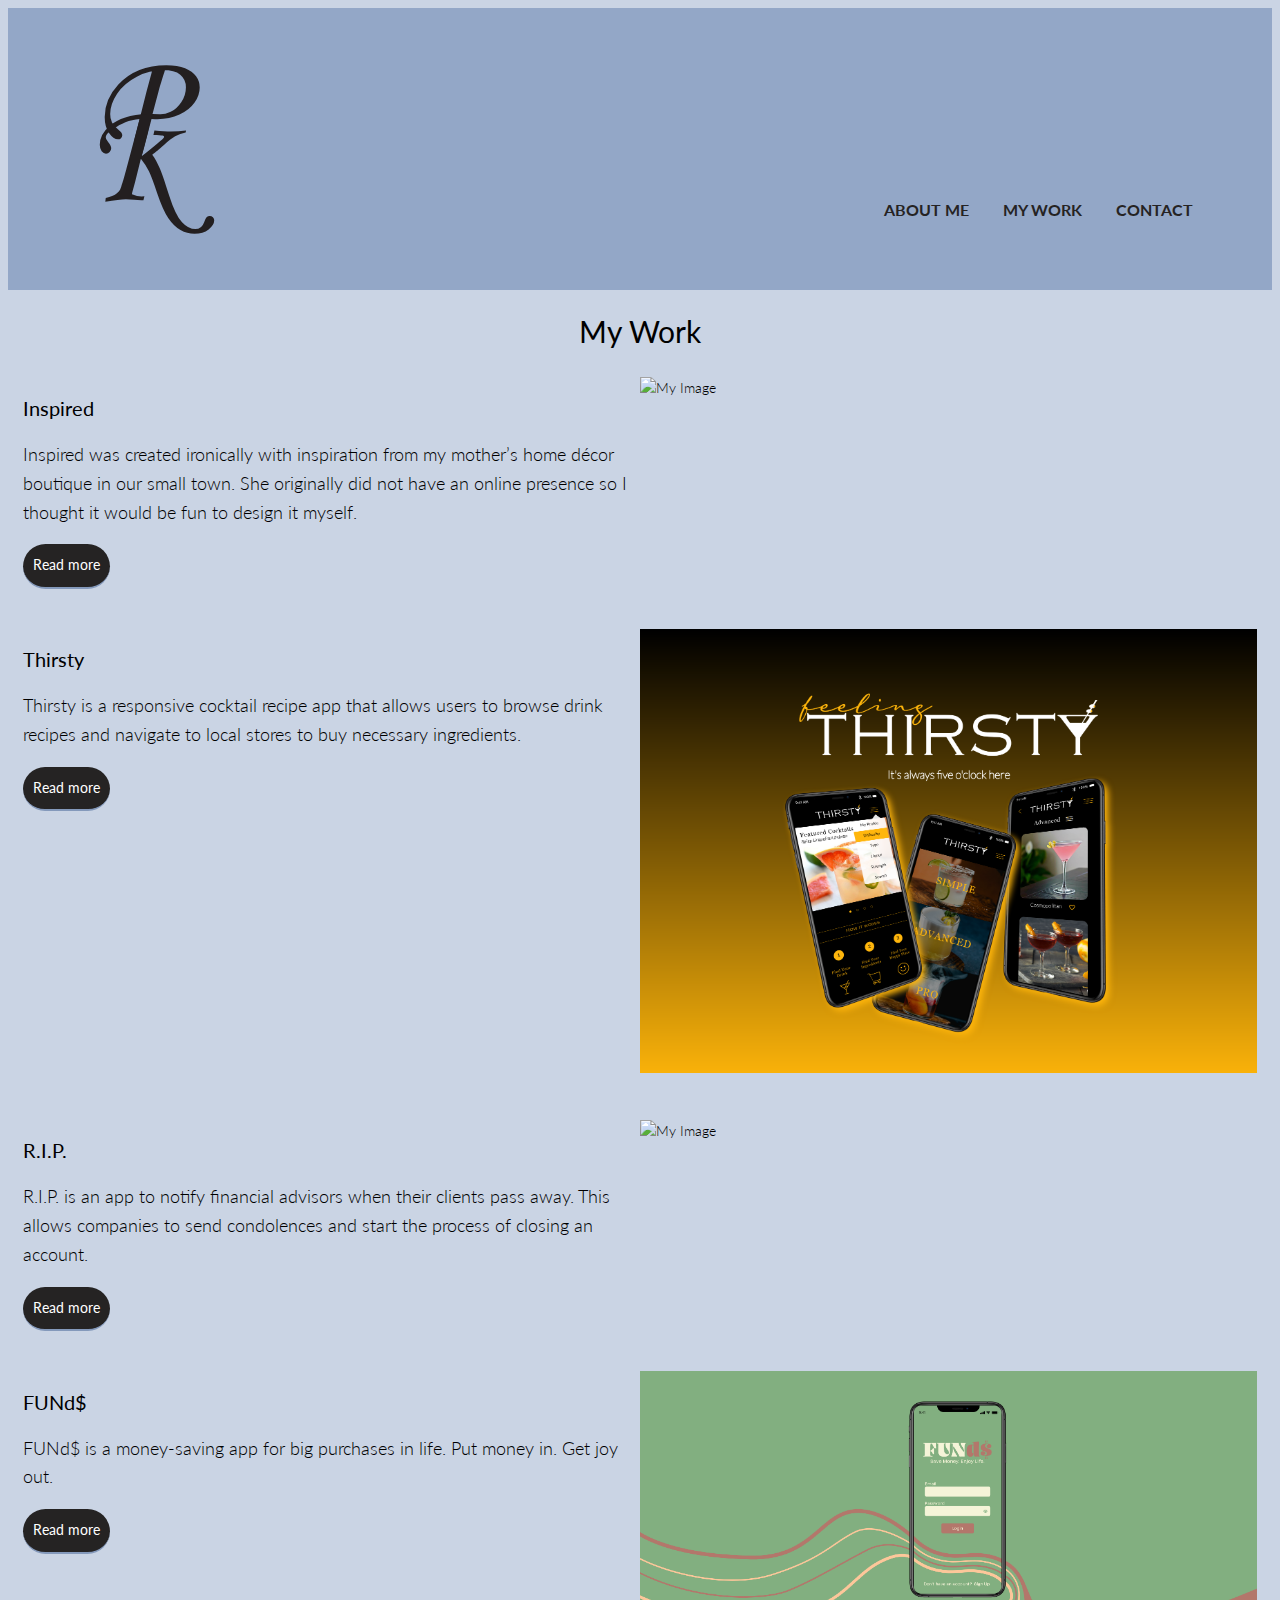
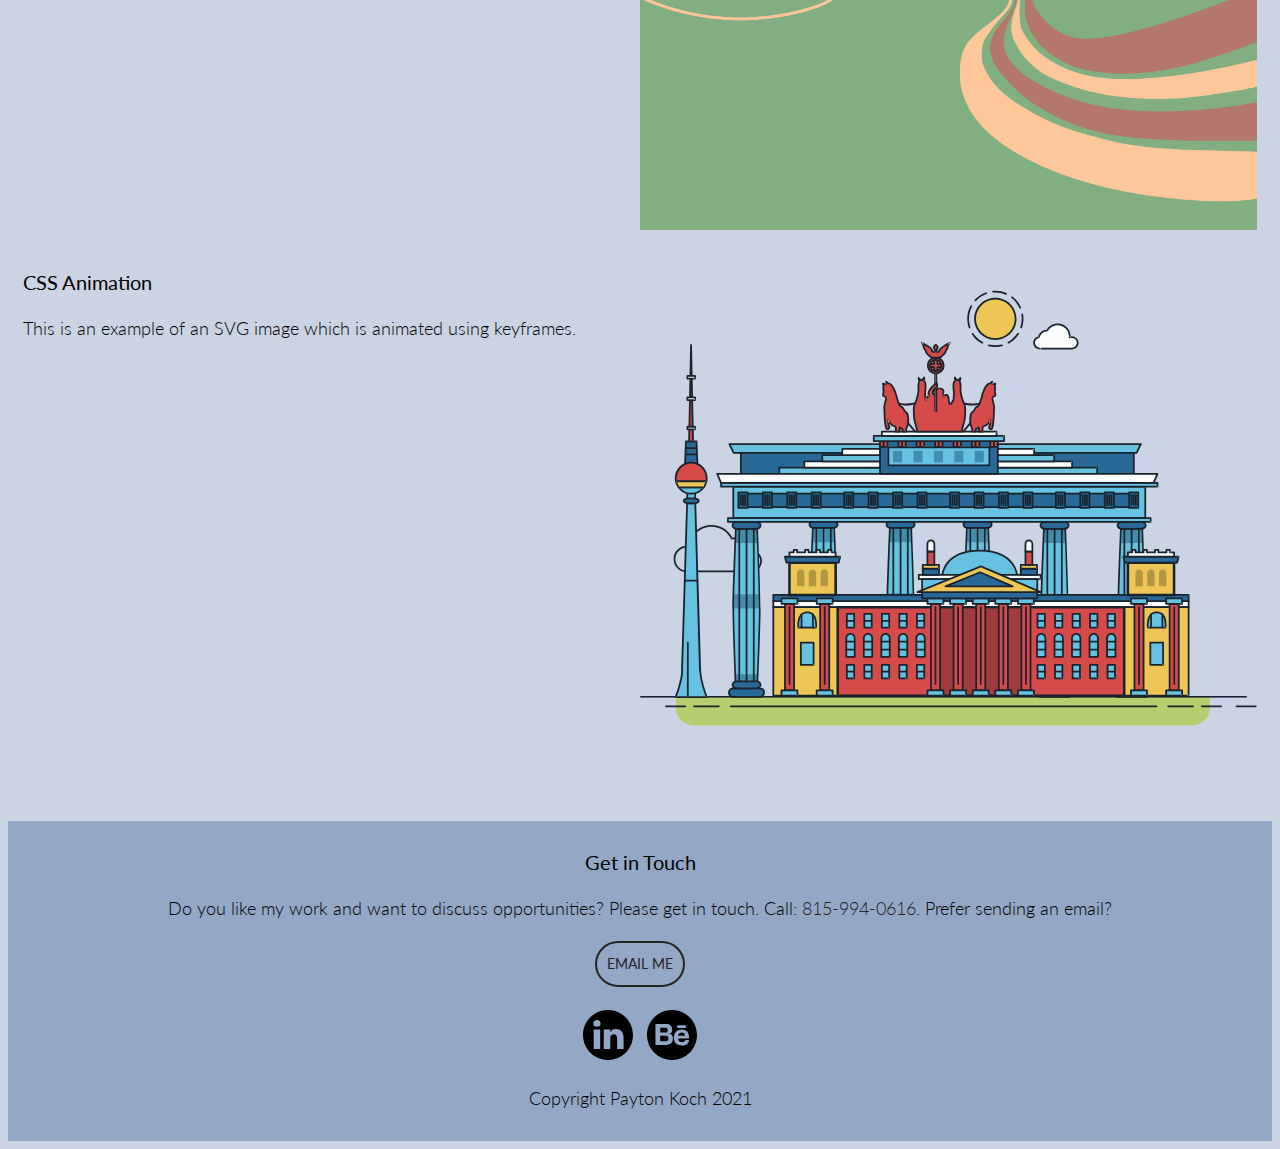
==== commit 640935a5: "changed font url" ====
--- a/index.html
+++ b/index.html
@@ -1,26 +1,32 @@
 <!DOCTYPE html>
 <html lang="en" dir="ltr">
   <head>
+    <script src="https://kit.fontawesome.com/23806ed120.js" crossorigin="anonymous"></script>
     <link href="favicon.ico" rel="shortcut icon">
     <meta name="viewport" content="width=device-width, initial-scale=1">
     <link rel="stylesheet" type="text/css" href="https://cdnjs.cloudflare.com/ajax/libs/normalize/8.0.0/normalize.min.css">
     <link rel="stylesheet" type="text/css" href="css/style.css">
     <link rel="preconnect" href="https://fonts.gstatic.com">
-    <link href="https://fonts.googleapis.com/css2?family=Lato:100,300,400,700" rel="stylesheet">
+    <link href="https://fonts.googleapis.com/css2?family=Lato:wght@100;300;400;700&display=swap" rel="stylesheet">
     <meta charset="utf-8">
     <title>Payton Koch - UI Designer - Chicago</title>
   </head>
   <body>
     <header>
       <div class="container">
-      <a href="index.html" class="logo">
-        <svg id="Layer_1" data-name="Layer 1" xmlns="http://www.w3.org/2000/svg" viewBox="0 0 492.89 478.8"><defs><style>.cls-1{fill:#231f20;}</style></defs><path class="cls-1" d="M254.76,83.8c14.95-1.44,16.05-2.2,26.67-4.88-2.54,7.23-11.43,35.25-14.38,46.93l-11.69,43.53,14.23.77q9.89.47,21.56-5t20.87-19a51.37,51.37,0,0,0,9.2-29.37q0-15.61-11.19-24.73T275.82,83Q249.57,83,224.4,96t-38.83,33.39q-13.66,20.33-13.67,40.11a37.81,37.81,0,0,0,3.56,16.93q3.56,7.18,12.67,14.14,7.58,5.57,7.58,10.82a7.51,7.51,0,0,1-2.49,5.72,8.36,8.36,0,0,1-5.9,2.32q-9.15,0-17.7-12.52t-8.54-31.69q0-35.08,26.9-64,35.25-38,94.6-38,22.56,0,37,5.87t21.64,16.08a37.62,37.62,0,0,1,7.19,22.1q0,15.15-10.09,29.76t-29.73,23.57q-19.64,9-43.66,9-3.7,0-11.56-.47L241,227.22c-2.05,8.13-4.74,17.86-7.31,25.78,8,2,17.79-3.55,21.35,1.24,1.66,2.22-8.64,2.88,0,0l3.9,7.53c-8,2.16,3.65,0-1.9,0-5.36,0-14.32-3.05-24.61-4.18-8.24-1-13.79.94-18.94.94-10,0,9.55-3.83-.95-1.46l1.17-3.86c10.71-1.75-4.54,0-.63-3.33,5.56-4.64,3.56-17.53,7.06-31.54l23.31-92.6m4.08-18.1"/><path class="cls-1" d="M321.59,201.94l-.93,3.87A82.47,82.47,0,0,0,300,213.53q-8.19,4.65-22.1,16.85c-24.68,21.54-4.72,4.17-23.09,19.33,5.26,6.49,10.42,17,14.13,25.09s10.16,26.53,19.35,55.49q12.38,38.81,25.22,52.4t26.15,13.6q12.84,0,17.49-13.6,2.77-8,4.79-9.89a9.09,9.09,0,0,1,6.18-2.47,8.76,8.76,0,0,1,6.34,2.55A8.21,8.21,0,0,1,377,379q0,9.27-11,17.93t-27.84,8.66a55.19,55.19,0,0,1-27.62-7.42q-13.06-7.42-23.9-23.34t-22.12-49.32Q254,294,248.32,282.28a140.12,140.12,0,0,0-15.93-24.65L221,303.24c-3.3,12.68-5.37,18.74-6.19,24.21q10.51,4.49,18.87,4.48,2,0,5.72-.31l-2,7.73c-2.06.1-3.34.16-3.86.16a137.27,137.27,0,0,1-14.5-1.09,155,155,0,0,0-16.21-1.08q-12.81,0-40.58,5l.93-7.42q14.76-2.94,20.77-8.12c4-3.45,7.18-5.89,9.54-13.31,5.46-16.69,7.58-24.78,16.34-58.27L230,179.4c-20.37,1.24-37.81,10.07-49.64,18.11-9.15,6.08-17.13,11-17.13,18.55,0,2.68,4.66,7.93,7.19,12.06,2.31,3.71,3.48,6.7,3.48,9a10.23,10.23,0,0,1-3.08,7.34,9.69,9.69,0,0,1-7.21,3.17q-4.75,0-8.52-4.79t-3.76-12.67q0-21.49,21.37-38.73c14.26-11.49,38.72-22,74-22h8.61c-5.67,14.71-7.65,30.16-9.4,36.74L233.65,253c7.63-2.88-25.47,18.2-15.31,11.24s19.94-14.35,29.33-22.18c17.23-14.43,27-22.19,29.4-25.28a4.89,4.89,0,0,0,1.08-2.63c0-.82-1-1.57-3.16-2.24s-8.07-1.1-17.86-1.31l2-8.66q19.78,1.86,32.46,1.86A279.69,279.69,0,0,0,321.59,201.94Z"/></svg>
-      </a>
+        <div class="navtoggle" id="myNavtoggle">
+          <img class="logo" src="img/logos/blackmonogram-02.svg" alt="Payton Koch UI logo" >
+          <nav>
+          </nav>
+        </div>
+      <div class="container">
+
         <nav>
           <ul>
             <li><a href="about.html" class="about-me" id="about-me">About Me</a></li>
 				    <li><a href="index.html" class="my-work" id="my-work">My Work</a></li>
 				    <li><a href="#contact" class="contact-me" id="contact-me">Contact</a></li>
+            <li><a href="javascript:void(0);" class="icon" onclick="myFunction()"><i class="fas fa-bars"></i></a></li>
           </ul>
         </nav>
       </div>
@@ -1067,8 +1073,8 @@
         </div>
         <p>Copyright Payton Koch 2021</p>
       </div>
-      <script src="/path/to/script.js"></script>
     </footer>
+          <script src="js/scripts.js"></script>
     <script>
       alert("Hello");
     </script>
--- a/css/style.css
+++ b/css/style.css
@@ -130,7 +130,6 @@
 
 header {
   background-color: #93A7C7;
-  text-align: center;
   padding: 10px 0;
   position: relative;
 }
@@ -153,7 +152,7 @@
 }
 
 .logo {
-  max-width: 250px;
+  max-width: 150px;
 }
 
 .logo svg {
@@ -170,7 +169,6 @@
   list-style-type: none;
   padding: 0;
   text-align: center;
-  display: inline-block;
   padding: 0 15px;
   text-transform: uppercase;
   font-weight: 700;
@@ -207,7 +205,9 @@
   font-weight: 700;
   color: #ffffff;
 }
-
+.navtoggle li:not(:last-child) {
+  display: none;
+}
 #hero {
   background-color: #FFBD7E;
 }
@@ -254,9 +254,18 @@
   nav {
     width: auto;
     float: right;
-    margin-top: 4px;
-    font-size: 16px;
-  }
+    margin-top: -80px;
+    font-size: 18px;
+  }
+  nav > ul > li {
+  display: inline-block;
+}
+.navtoggle li:not(:last-child) {
+  display: inline-block;
+}
+.navtoggle li:last-child {
+  display: none;
+}
   #hero span {
     display: block;
     text-align: center;
@@ -280,6 +289,9 @@
   }
   ul {
     font-size: 16px;
+  }
+  .logo {
+    max-width: 250px;
   }
   .col-md-1 {width: 8.33%;}
   .col-md-2 {width: 16.66%;}
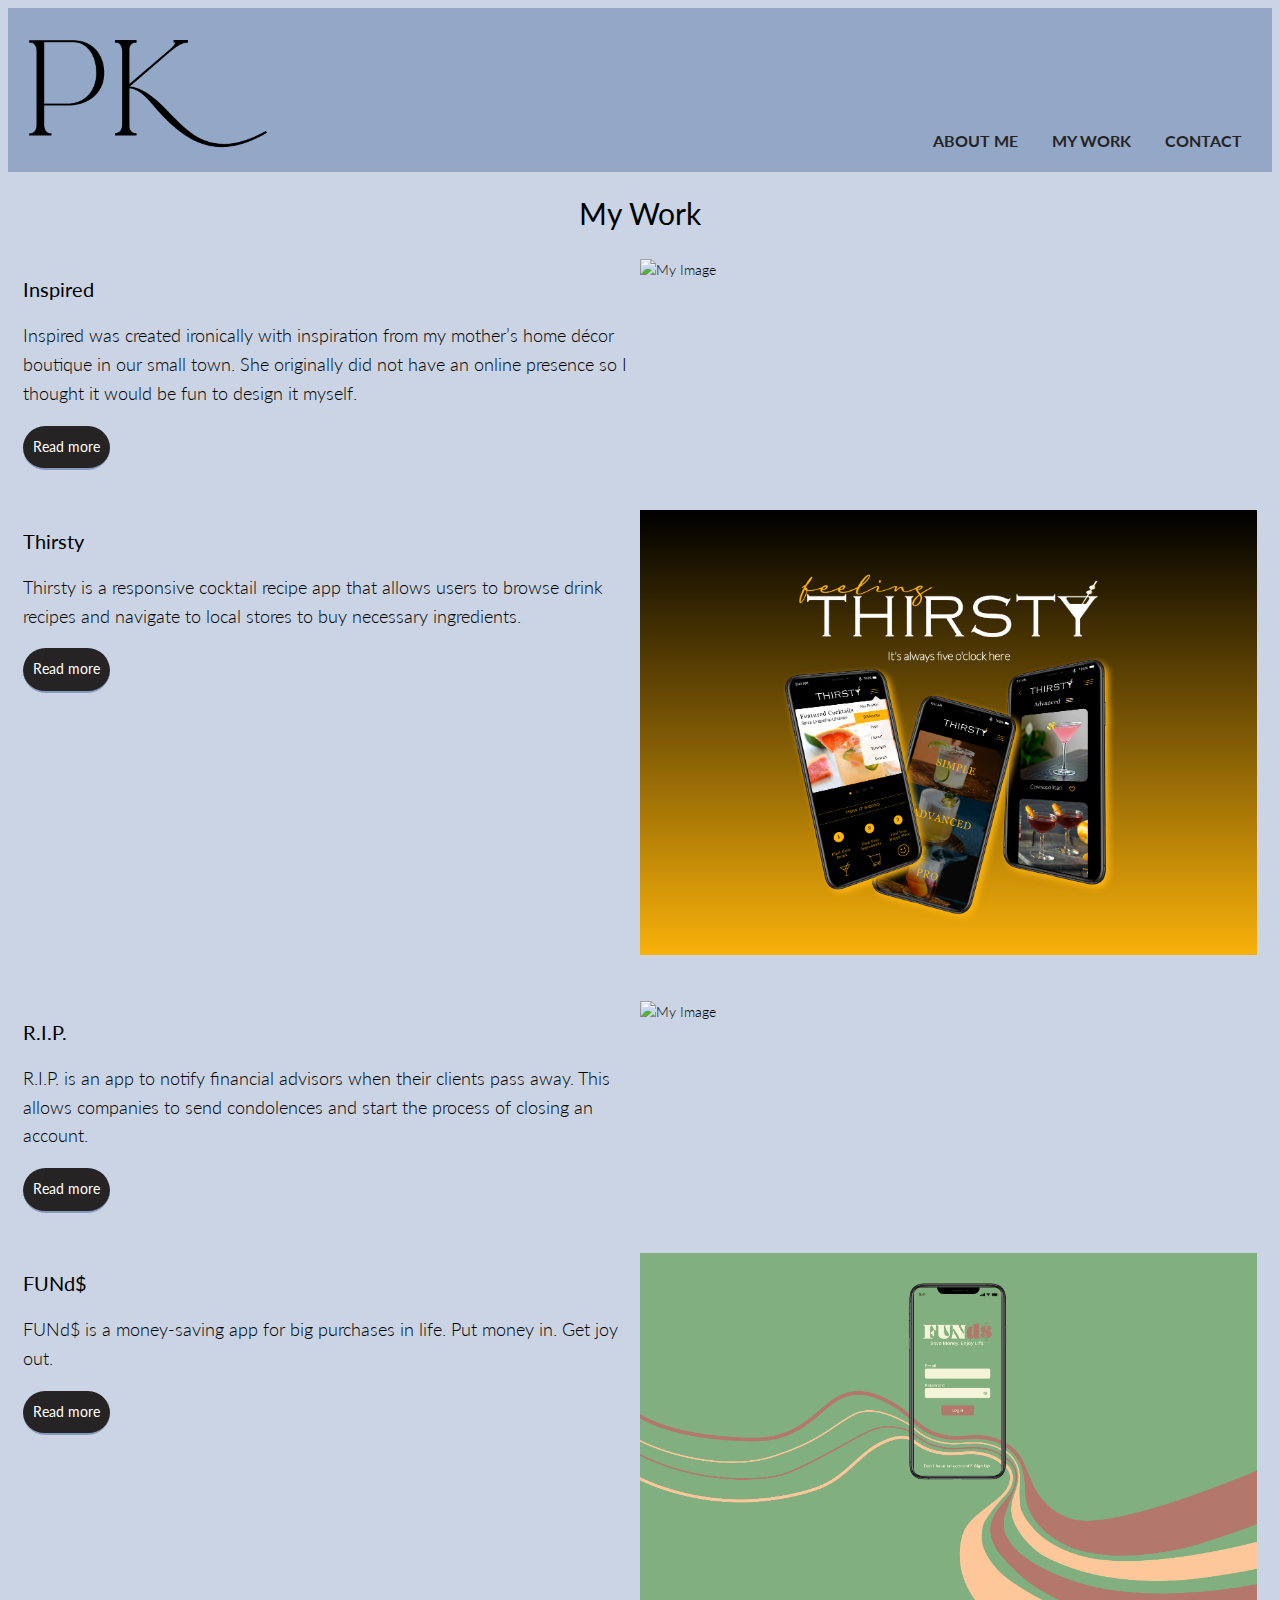
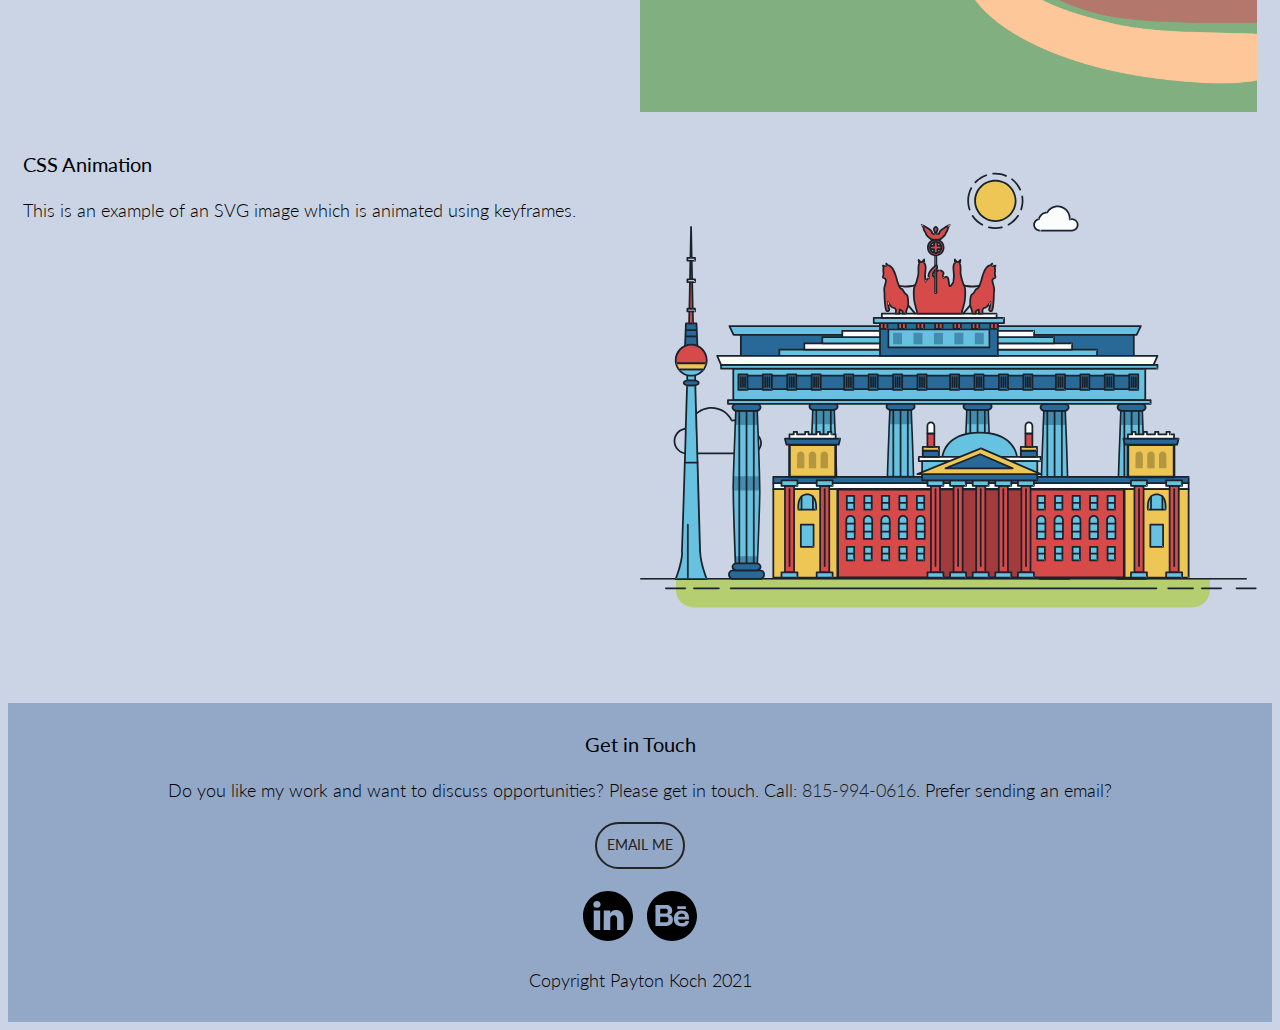
==== commit 0f52733f: "task 2.3" ====
--- a/index.html
+++ b/index.html
@@ -13,20 +13,14 @@
   </head>
   <body>
     <header>
-      <div class="container">
-        <div class="navtoggle" id="myNavtoggle">
+        <div class="container navtoggle" id="myNavtoggle">
           <img class="logo" src="img/logos/blackmonogram-02.svg" alt="Payton Koch UI logo" >
           <nav>
-          </nav>
-        </div>
-      <div class="container">
-
-        <nav>
           <ul>
             <li><a href="about.html" class="about-me" id="about-me">About Me</a></li>
 				    <li><a href="index.html" class="my-work" id="my-work">My Work</a></li>
-				    <li><a href="#contact" class="contact-me" id="contact-me">Contact</a></li>
-            <li><a href="javascript:void(0);" class="icon" onclick="myFunction()"><i class="fas fa-bars"></i></a></li>
+				    <li><a href="#contact" class="contact-me" id="contact-me" onclick="menuToggle()">Contact</a></li>
+            <li><a href="javascript:void(0);" class="icon" onclick="menuToggle()"><i class="fas fa-bars"></i></a></li>
           </ul>
         </nav>
       </div>
--- a/css/style.css
+++ b/css/style.css
@@ -130,7 +130,7 @@
 
 header {
   background-color: #93A7C7;
-  padding: 10px 0;
+  padding: 10px 10px 1px 0;
   position: relative;
 }
 
@@ -158,17 +158,18 @@
 .logo svg {
   width: 200px;
 }
+
 
 nav>ul {
   margin-left: 0;
   padding-left: 0;
   margin-top: 0;
+  list-style-type: none;
 }
 
 nav>ul>li {
   list-style-type: none;
   padding: 0;
-  text-align: center;
   padding: 0 15px;
   text-transform: uppercase;
   font-weight: 700;
@@ -178,7 +179,6 @@
 nav>ul>li>a:visited {
   list-style-type: none;
   padding: 0;
-  text-align: center;
   display: inline-block;
   padding: 0 15px;
   text-transform: uppercase;
@@ -189,7 +189,6 @@
 nav>ul>li>a:hover {
   list-style-type: none;
   padding: 0;
-  text-align: center;
   display: inline-block;
   text-transform: uppercase;
   font-weight: 700;
@@ -199,7 +198,6 @@
 nav>ul>li>a:active {
   list-style-type: none;
   padding: 0;
-  text-align: center;
   display: inline-block;
   text-transform: uppercase;
   font-weight: 700;
@@ -208,6 +206,28 @@
 .navtoggle li:not(:last-child) {
   display: none;
 }
+.navtoggle, .navtoggle.responsive {
+  position: relative;
+}
+.navtoggle li .icon {
+  position: absolute;
+  right: 0;
+  top: 25px;
+  font-size: 20px;
+  padding-right: 0;
+}
+.navtoggle.responsive li  {
+  display: block;
+  padding: 10px 0 0 10px;
+  text-align: right;
+}
+.navtoggle.responsive nav {
+  padding: 24px 0 0;
+}
+.navtoggle.responsive li:last-child  {
+  padding: 0 0 10px;
+}
+
 #hero {
   background-color: #FFBD7E;
 }
@@ -254,7 +274,7 @@
   nav {
     width: auto;
     float: right;
-    margin-top: -80px;
+    margin-top:100px;
     font-size: 18px;
   }
   nav > ul > li {
@@ -265,6 +285,13 @@
 }
 .navtoggle li:last-child {
   display: none;
+}
+.logo {
+  max-width: 100px;
+}
+
+.logo svg {
+  width: 150px;
 }
   #hero span {
     display: block;
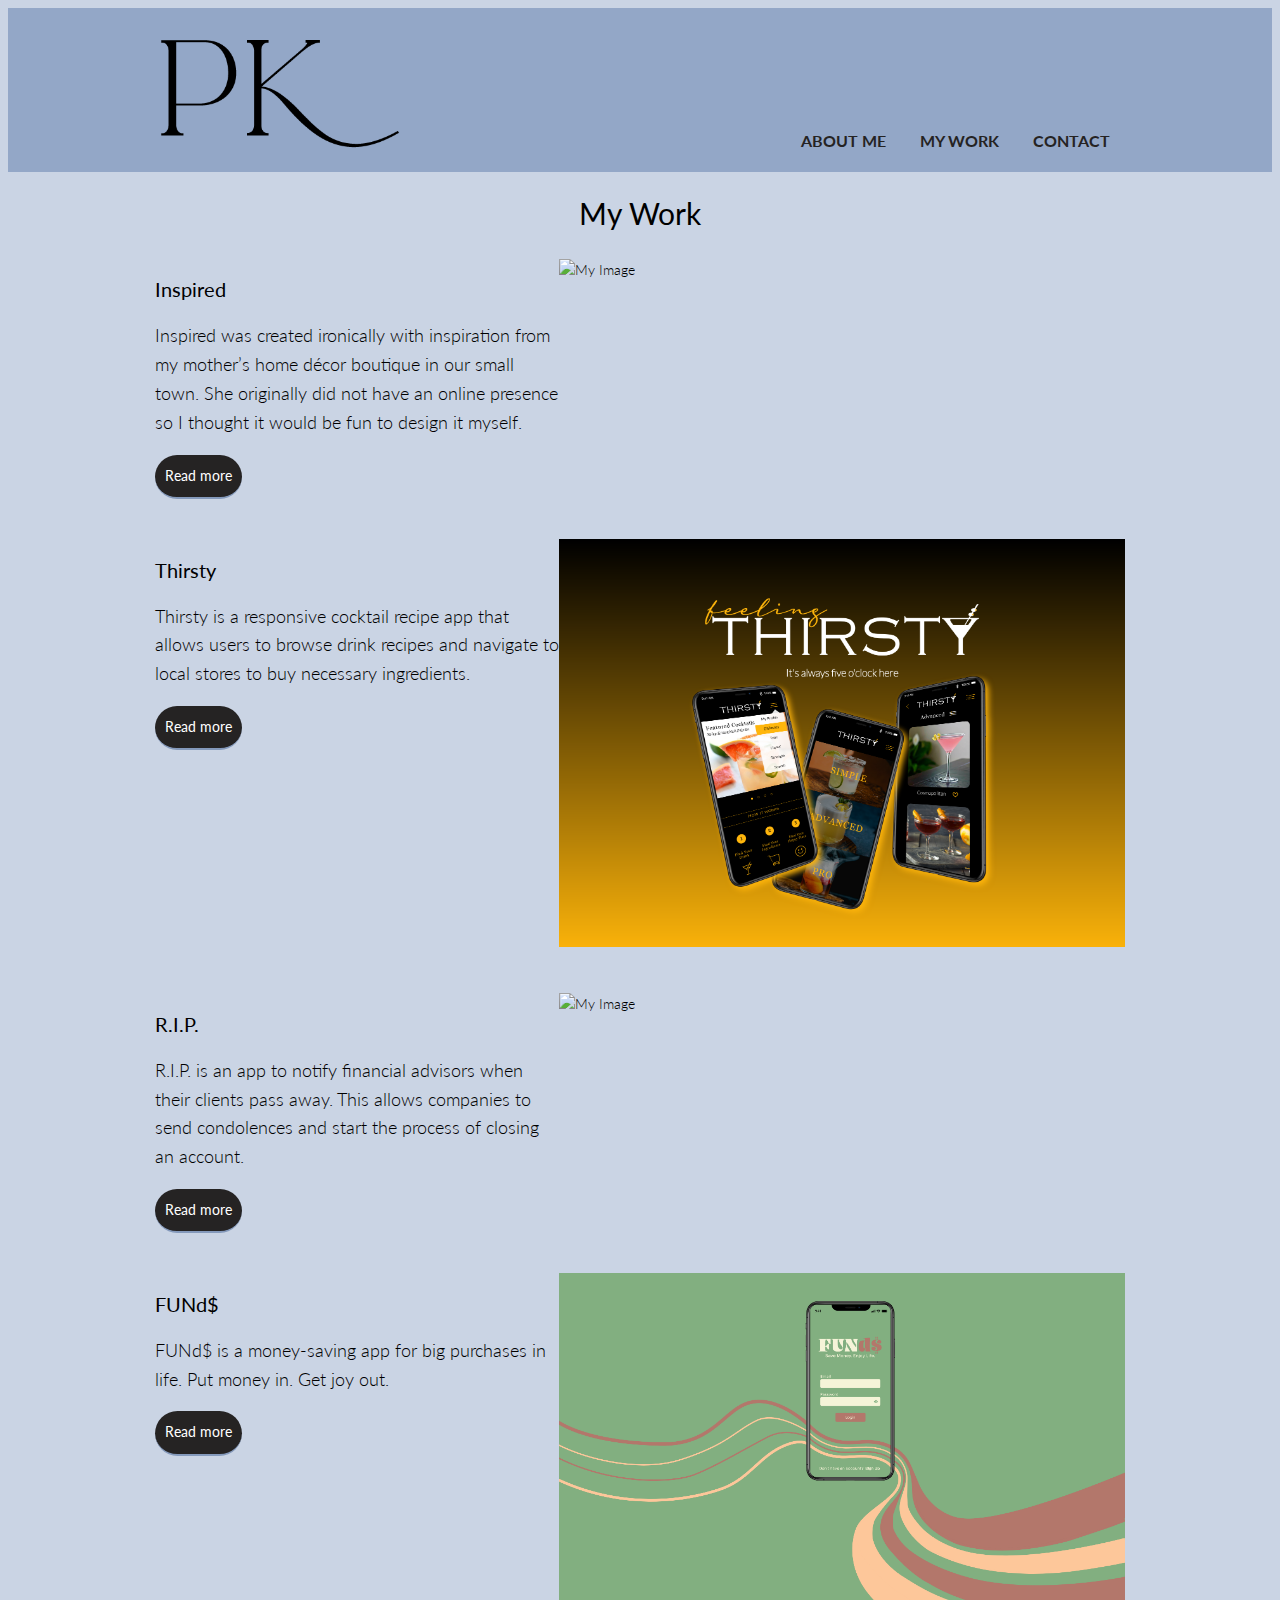
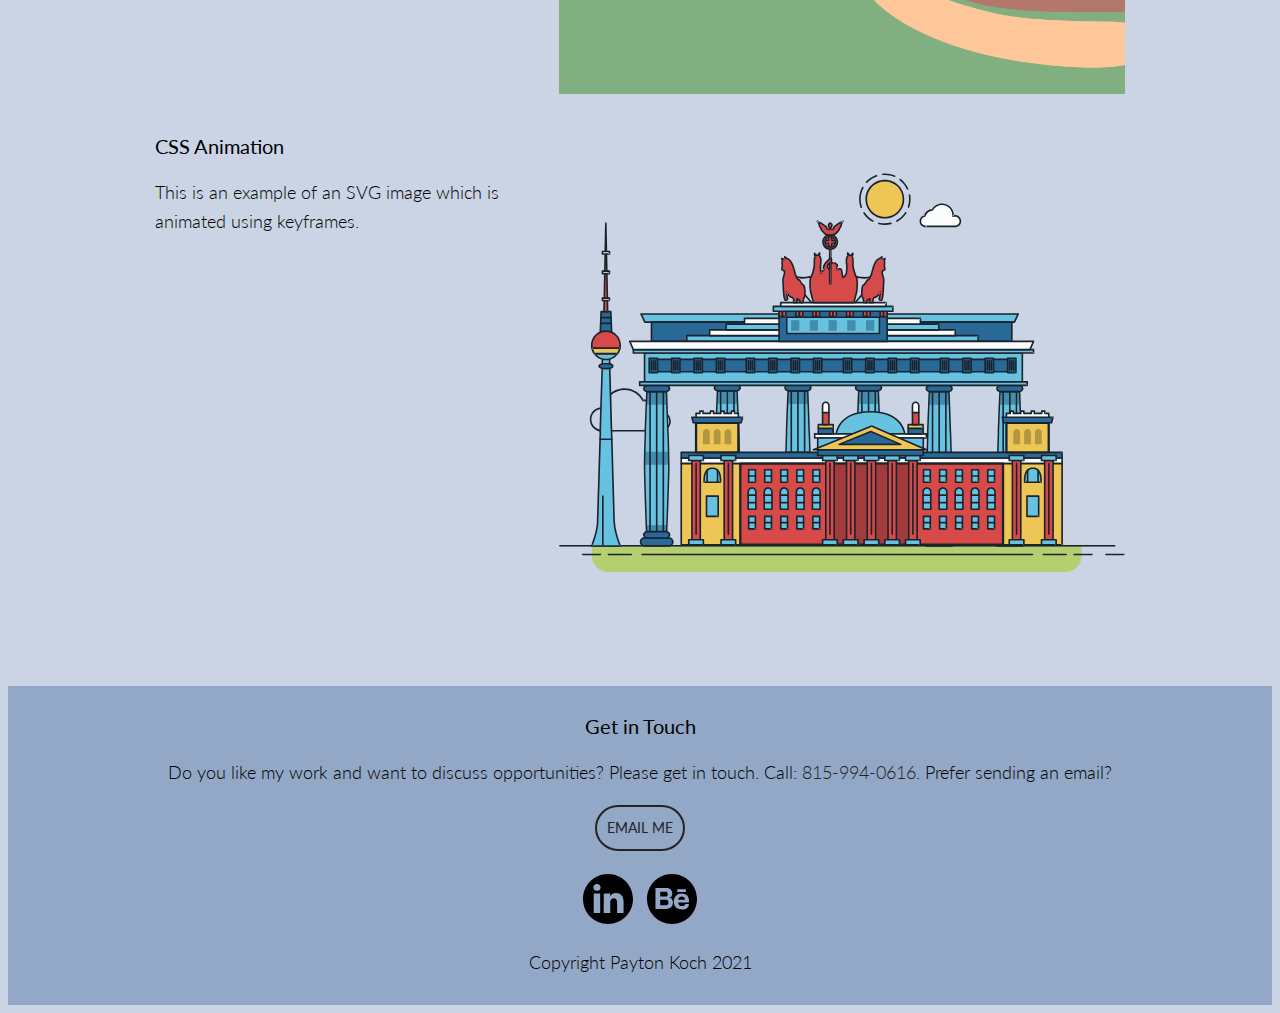
==== commit 3ad53f22: "Updated changes" ====
--- a/index.html
+++ b/index.html
@@ -1,1076 +1,1087 @@
 <!DOCTYPE html>
 <html lang="en" dir="ltr">
-  <head>
-    <script src="https://kit.fontawesome.com/23806ed120.js" crossorigin="anonymous"></script>
-    <link href="favicon.ico" rel="shortcut icon">
-    <meta name="viewport" content="width=device-width, initial-scale=1">
-    <link rel="stylesheet" type="text/css" href="https://cdnjs.cloudflare.com/ajax/libs/normalize/8.0.0/normalize.min.css">
-    <link rel="stylesheet" type="text/css" href="css/style.css">
-    <link rel="preconnect" href="https://fonts.gstatic.com">
-    <link href="https://fonts.googleapis.com/css2?family=Lato:wght@100;300;400;700&display=swap" rel="stylesheet">
-    <meta charset="utf-8">
-    <title>Payton Koch - UI Designer - Chicago</title>
-  </head>
-  <body>
-    <header>
-        <div class="container navtoggle" id="myNavtoggle">
-          <img class="logo" src="img/logos/blackmonogram-02.svg" alt="Payton Koch UI logo" >
-          <nav>
-          <ul>
-            <li><a href="about.html" class="about-me" id="about-me">About Me</a></li>
-				    <li><a href="index.html" class="my-work" id="my-work">My Work</a></li>
-				    <li><a href="#contact" class="contact-me" id="contact-me" onclick="menuToggle()">Contact</a></li>
-            <li><a href="javascript:void(0);" class="icon" onclick="menuToggle()"><i class="fas fa-bars"></i></a></li>
-          </ul>
-        </nav>
-      </div>
-    </header>
-<main>
-
-      <div id="work">
-        <div class="container">
-          <h1>My Work</h1>
+
+<head>
+  <script src="https://kit.fontawesome.com/23806ed120.js" crossorigin="anonymous"></script>
+  <link href="favicon.ico" rel="shortcut icon">
+  <meta name="viewport" content="width=device-width, initial-scale=1">
+  <link rel="stylesheet" type="text/css" href="https://cdnjs.cloudflare.com/ajax/libs/normalize/8.0.0/normalize.min.css">
+  <link rel="stylesheet" type="text/css" href="css/style.css">
+  <link rel="preconnect" href="https://fonts.gstatic.com">
+  <link href="https://fonts.googleapis.com/css2?family=Lato:wght@100;300;400;700&display=swap" rel="stylesheet">
+  <meta charset="utf-8">
+  <title>Payton Koch - UI Designer - Chicago</title>
+</head>
+
+<body>
+  <header>
+  <div class="container">
+    <div class="navtoggle" id="myNavtoggle">
+      <img class="logo" src="img/logos/blackmonogram-02.svg" alt="Payton Koch UI logo">
+      <nav>
+        <ul>
+          <li><a href="about.html" class="about-me" id="about-me">About Me</a></li>
+          <li><a href="index.html" class="my-work" id="my-work">My Work</a></li>
+          <li><a href="#contact" class="contact-me" id="contact-me" onclick="menuToggle()">Contact</a></li>
+          <li><a href="javascript:void(0);" class="icon" onclick="menuToggle()"><i class="fas fa-bars"></i></a></li>
+        </ul>
+      </nav>
+    </div>
+  </div>
+</header>
+  <main>
+
+    <div id="work">
+      <div class="container">
+        <h1>My Work</h1>
+        <div class="row">
+          <div class="column col-md-6 col-lg-5">
+            <h2>Inspired</h2>
+            <p>Inspired was created ironically with inspiration from my mother’s home décor boutique in our small town. She originally did not have an online presence so I thought it would be fun to design it myself.
+            </p>
+            <a href="pages/inspired.html" class="button">Read more</a>
+          </div>
+          <div class="column col-md-6 col-lg-7">
+            <picture>
+              <source srcset="img/inspired/inspiredportfolio.png" media="(max-width:767px)">
+              <img src="img/inspired/inspiredportfolio@2x.png" alt="My Image">
+            </picture>
+          </div>
+        </div>
+
+        <div class="row">
+          <div class="column col-md-6 col-lg-5">
+            <h2>Thirsty</h2>
+            <p>Thirsty is a responsive cocktail recipe app that allows users to browse drink recipes and navigate to local stores to buy necessary ingredients.
+            </p>
+            <a href="pages/thirsty.html" class="button">Read more</a>
+          </div>
+          <div class="column col-md-6 col-lg-7">
+            <picture>
+              <source srcset="img/thirsty/thirstyportfolio.png" media="(max-width:767px)">
+              <img src="img/thirsty/thirstyportfolio@2x.png" alt="My Image">
+            </picture>
+          </div>
+        </div>
+
+
+        <div class="row">
+          <div class="column col-md-6 col-lg-5">
+            <h2>R.I.P.</h2>
+            <p>R.I.P. is an app to notify financial advisors when their clients pass away. This allows companies to send condolences and start the process of closing an account.
+            </p>
+            <a href="pages/rip.html" class="button">Read more</a>
+          </div>
+          <div class="column col-md-6 col-lg-7">
+            <picture>
+              <source srcset="img/rip/ripportfolio.png" media="(max-width:767px)">
+              <img src="img/rip/ripportfolio@2x.png" alt="My Image">
+            </picture>
+          </div>
+        </div>
+        <div class="row">
+          <div class="column col-md-6 col-lg-5">
+            <h2>FUNd$</h2>
+            <p>FUNd$ is a money-saving app for big purchases in life. Put money in. Get joy out.
+            </p>
+            <a href="pages/funds.html" class="button">Read more</a>
+          </div>
+          <div class="column col-md-6 col-lg-7">
+            <picture>
+              <source srcset="img/funds/portfoliofunds.png" media="(max-width:767px)">
+              <img src="img/funds/portfoliofunds@2x.png" alt="My Image">
+            </picture>
+          </div>
+
+
+
+
+
           <div class="row">
             <div class="column col-md-6 col-lg-5">
-              <h2>Inspired</h2>
-              <p>Inspired was created ironically with inspiration from my mother’s home décor boutique in our small town. She originally did not have an online presence so I thought it would be fun to design it myself.
+              <h2>CSS Animation</h2>
+              <p>This is an example of an SVG image which is animated using keyframes.
               </p>
-              <a href="pages/inspired.html" class="button">Read more</a>
             </div>
             <div class="column col-md-6 col-lg-7">
-              <picture>
-                <source srcset="img/inspired/inspiredportfolio.png" media="(max-width:767px)">
-                <img src="img/inspired/inspiredportfolio@2x.png" alt="My Image">
-              </picture>
-            </div>
-          </div>
-
-          <div class="row">
-            <div class="column col-md-6 col-lg-5">
-              <h2>Thirsty</h2>
-              <p>Thirsty is a responsive cocktail recipe app that allows users to browse drink recipes and navigate to local stores to buy necessary ingredients.
-              </p>
-              <a href="pages/thirsty.html" class="button">Read more</a>
-            </div>
-              <div class="column col-md-6 col-lg-7">
-              <picture>
-                <source srcset="img/thirsty/thirstyportfolio.png" media="(max-width:767px)">
-                <img src="img/thirsty/thirstyportfolio@2x.png" alt="My Image">
-              </picture>
-            </div>
-          </div>
-
-
-          <div class="row">
-            <div class="column col-md-6 col-lg-5">
-              <h2>R.I.P.</h2>
-              <p>R.I.P. is an app to notify financial advisors when their clients pass away. This allows companies to send condolences and start the process of closing an account.
-              </p>
-              <a href="pages/rip.html" class="button">Read more</a>
-            </div>
-            <div class="column col-md-6 col-lg-7">
-              <picture>
-                <source srcset="img/rip/ripportfolio.png" media="(max-width:767px)">
-                <img src="img/rip/ripportfolio@2x.png" alt="My Image">
-              </picture>
-            </div>
-          </div>
-          <div class="row">
-            <div class="column col-md-6 col-lg-5">
-              <h2>FUNd$</h2>
-              <p>FUNd$ is a money-saving app for big purchases in life. Put money in. Get joy out.
-              </p>
-              <a href="pages/funds.html" class="button">Read more</a>
-            </div>
-            <div class="column col-md-6 col-lg-7">
-              <picture>
-                <source srcset="img/funds/portfoliofunds.png" media="(max-width:767px)">
-                <img src="img/funds/portfoliofunds@2x.png" alt="My Image">
-              </picture>
-            </div>
-
-
-
-
-
-            <div class="row">
-              <div class="column col-md-6 col-lg-5">
-                <h2>CSS Animation</h2>
-                <p>This is an example of an SVG image which is animated using keyframes.
-                </p>
-              </div>
-            <div class="column col-md-6 col-lg-7">
-                <svg xmlns="http://www.w3.org/2000/svg" class="berlin-illustration" height="505" viewBox="0 0 700 505" xmlns:xlink="http://www.w3.org/1999/xlink">
-        <defs>
-            <polygon id="a" points=".06 231.917 .06 .929 688.717 .929 688.717 231.917" />
-        </defs>
-        <g fill="none" fill-rule="evenodd">
-          <g transform="translate(0 241)" class="cloud-front">
-          <path fill="#1A232C" d="M87.602,29 L87.602,28 C87.326,28.001 87.103,28.024 86.927,28.033 L86.979,29.031 L87.947,28.78 C85.741,20.282 78.041,14.002 68.852,14 C67.858,14 66.904,14.096 65.98,14.231 L66.125,15.22 L67.019,14.772 C62.626,6.015 53.567,0.001 43.102,0 C29.041,0.002 17.524,10.848 16.443,24.632 L17.44,24.71 L17.606,23.724 C16.803,23.589 15.969,23.5 15.102,23.5 C6.817,23.501 0.102,30.215 0.102,38.5 C0.102,46.785 6.817,53.499 15.102,53.5 L87.602,53.5 C94.644,53.499 100.351,47.792 100.352,40.75 C100.351,33.708 94.644,28.001 87.602,28 L87.602,30 C90.573,30 93.254,31.202 95.203,33.149 C97.15,35.097 98.351,37.778 98.352,40.75 C98.351,43.722 97.15,46.403 95.203,48.351 C93.254,50.298 90.573,51.5 87.602,51.5 L15.102,51.5 C11.509,51.5 8.265,50.046 5.909,47.692 C3.555,45.337 2.102,42.093 2.102,38.5 C2.102,34.907 3.555,31.663 5.909,29.308 C8.265,26.954 11.509,25.5 15.102,25.5 C15.831,25.5 16.553,25.575 17.273,25.697 C17.551,25.743 17.832,25.672 18.055,25.499 C18.277,25.325 18.414,25.07 18.436,24.789 C19.436,12.04 30.094,1.998 43.102,2 C52.786,1.999 61.163,7.564 65.231,15.669 C65.425,16.055 65.842,16.272 66.27,16.21 C67.132,16.084 67.988,16 68.852,16 C77.108,15.998 84.027,21.647 86.011,29.283 C86.13,29.741 86.557,30.054 87.031,30.03 C87.27,30.017 87.457,29.999 87.602,30 L87.602,29"
-              transform="translate(38 36)" />
-            </g>
-            <path fill="#B5CE6F" d="M646.484,484.382 C646.484,489.501 644.531,494.62 640.627,498.525 C636.722,502.43 631.603,504.382 626.484,504.382 L60.873,504.382 C55.754,504.382 50.636,502.43 46.731,498.525 C42.826,494.62 40.873,489.501 40.873,484.382 L40.873,471.917 L646.484,471.917 L646.484,484.382"
-            />
-            <polyline fill="#67C2E2" points="334.824 185.029 101.449 185.029 106.209 195.08 563.438 195.08 568.2 185.029 334.824 185.029" />
-            <path fill="#1A232C" d="M334.824,185.029 L334.824,184.029 L101.449,184.029 C101.104,184.029 100.788,184.203 100.604,184.494 C100.42,184.785 100.398,185.146 100.545,185.457 L105.306,195.508 C105.471,195.856 105.824,196.079 106.209,196.079 L563.438,196.079 C563.824,196.079 564.177,195.856 564.342,195.508 L569.104,185.457 C569.251,185.146 569.229,184.785 569.045,184.494 C568.861,184.203 568.544,184.029 568.2,184.029 L334.824,184.029 L334.824,186.029 L566.62,186.029 L562.806,194.08 L106.842,194.08 L103.029,186.029 L334.824,186.029 L334.824,185.029"
-            />
-            <polygon fill="#296997" points="114.416 218.974 560.222 218.974 560.222 195.08 114.416 195.08" />
-            <path fill="#1A232C" d="M560.222,218.974 L560.222,217.974 L115.416,217.974 L115.416,196.079 L559.222,196.079 L559.222,218.974 L560.222,218.974 L560.222,217.974 L560.222,218.974 L561.222,218.974 L561.222,195.08 C561.222,194.816 561.115,194.559 560.929,194.372 C560.742,194.186 560.485,194.08 560.222,194.08 L114.416,194.08 C114.152,194.08 113.895,194.186 113.708,194.372 C113.522,194.559 113.416,194.816 113.416,195.08 L113.416,218.974 C113.416,219.237 113.522,219.495 113.708,219.681 C113.895,219.867 114.152,219.974 114.416,219.974 L560.222,219.974 C560.485,219.974 560.742,219.867 560.929,219.681 C561.115,219.495 561.222,219.237 561.222,218.974 L560.222,218.974"
-            />
-            <polygon fill="#67C2E2" points="105.85 269.08 573.225 269.08 573.225 233.398 105.85 233.398" />
-            <path fill="#1A232C" d="M573.225,233.398 L573.225,232.398 L105.85,232.398 C105.587,232.398 105.329,232.505 105.143,232.691 C104.957,232.877 104.85,233.134 104.85,233.398 L104.85,269.08 C104.85,269.344 104.957,269.601 105.143,269.788 C105.329,269.974 105.587,270.08 105.85,270.08 L573.225,270.08 C573.488,270.08 573.745,269.974 573.932,269.788 C574.118,269.601 574.225,269.344 574.225,269.08 L574.225,233.398 C574.225,233.134 574.118,232.877 573.932,232.691 C573.745,232.505 573.488,232.398 573.225,232.398 L573.225,233.398 L572.225,233.398 L572.225,268.08 L106.85,268.08 L106.85,234.398 L573.225,234.398 L573.225,233.398 L572.225,233.398 L573.225,233.398"
-            />
-            <polygon fill="#296997" points="116.751 256.508 562.557 256.508 562.557 241.243 116.751 241.243" />
-            <path fill="#1A232C" d="M562.557,256.508 L562.557,255.508 L117.75,255.508 L117.75,242.243 L561.557,242.243 L561.557,256.508 L562.557,256.508 L562.557,255.508 L562.557,256.508 L563.557,256.508 L563.557,241.243 C563.557,240.979 563.45,240.722 563.264,240.535 C563.078,240.349 562.82,240.243 562.557,240.243 L116.75,240.243 C116.487,240.243 116.23,240.349 116.043,240.535 C115.857,240.722 115.751,240.979 115.751,241.243 L115.751,256.508 C115.751,256.771 115.857,257.029 116.043,257.215 C116.23,257.401 116.487,257.508 116.751,257.508 L562.557,257.508 C562.82,257.508 563.077,257.401 563.264,257.215 C563.45,257.029 563.557,256.771 563.557,256.508 L562.557,256.508"
-            />
-            <polygon fill="#67C2E2" points="158.07 218.974 518.563 218.974 518.563 211.858 158.07 211.858" />
-            <path fill="#1A232C" d="M518.563,211.858 L518.563,210.858 L158.07,210.858 C157.807,210.858 157.549,210.964 157.363,211.151 C157.177,211.337 157.07,211.594 157.07,211.858 L157.07,218.974 C157.07,219.237 157.177,219.495 157.363,219.681 C157.549,219.867 157.807,219.974 158.07,219.974 L518.563,219.974 C518.826,219.974 519.083,219.867 519.27,219.681 C519.456,219.495 519.562,219.237 519.562,218.974 L519.562,211.858 C519.562,211.594 519.456,211.337 519.27,211.151 C519.083,210.964 518.826,210.858 518.563,210.858 L518.563,211.858 L517.563,211.858 L517.563,217.974 L159.07,217.974 L159.07,212.858 L518.563,212.858 L518.563,211.858 L517.563,211.858 L518.563,211.858"
-            />
-            <polygon fill="#FBFDFC" points="186.438 211.858 490.194 211.858 490.194 204.741 186.438 204.741" />
-            <path fill="#1A232C" d="M490.194,204.741 L490.194,203.741 L186.438,203.741 C186.175,203.741 185.917,203.848 185.731,204.034 C185.545,204.221 185.438,204.478 185.438,204.741 L185.438,211.858 C185.438,212.121 185.545,212.379 185.731,212.565 C185.917,212.751 186.175,212.858 186.438,212.858 L490.194,212.858 C490.458,212.858 490.715,212.751 490.902,212.565 C491.088,212.379 491.194,212.121 491.194,211.858 L491.194,204.741 C491.194,204.478 491.088,204.221 490.902,204.034 C490.715,203.848 490.458,203.741 490.194,203.741 L490.194,204.741 L489.194,204.741 L489.194,210.858 L187.438,210.858 L187.438,205.741 L490.194,205.741 L490.194,204.741 L489.194,204.741 L490.194,204.741"
-            />
-            <polygon fill="#67C2E2" points="206.805 204.741 469.828 204.741 469.828 197.624 206.805 197.624" />
-            <path fill="#1A232C" d="M469.828,197.624 L469.828,196.624 L206.805,196.624 C206.541,196.624 206.284,196.731 206.098,196.917 C205.911,197.103 205.805,197.361 205.805,197.624 L205.805,204.741 C205.805,205.005 205.911,205.262 206.098,205.449 C206.284,205.635 206.541,205.741 206.805,205.741 L469.828,205.741 C470.091,205.741 470.349,205.635 470.535,205.449 C470.722,205.262 470.828,205.005 470.828,204.741 L470.828,197.624 C470.828,197.361 470.722,197.103 470.535,196.917 C470.349,196.731 470.091,196.624 469.828,196.624 L469.828,197.624 L468.828,197.624 L468.828,203.741 L207.805,203.741 L207.805,198.624 L469.828,198.624 L469.828,197.624 L468.828,197.624 L469.828,197.624"
-            />
-            <polygon fill="#FBFDFC" points="229.521 197.624 447.111 197.624 447.111 190.509 229.521 190.509" />
-            <path fill="#1A232C" d="M447.111,190.509 L447.111,189.509 L229.521,189.509 C229.258,189.509 229,189.616 228.814,189.802 C228.628,189.988 228.521,190.246 228.521,190.509 L228.521,197.624 C228.521,197.888 228.628,198.145 228.814,198.332 C229,198.518 229.258,198.624 229.521,198.624 L447.111,198.624 C447.375,198.624 447.632,198.518 447.818,198.332 C448.005,198.145 448.111,197.888 448.111,197.624 L448.111,190.509 C448.111,190.246 448.005,189.988 447.818,189.802 C447.632,189.616 447.375,189.509 447.111,189.509 L447.111,190.509 L446.111,190.509 L446.111,196.624 L230.521,196.624 L230.521,191.509 L447.111,191.509 L447.111,190.509 L446.111,190.509 L447.111,190.509"
-            />
-            <path fill="#67C2E2" d="M135.607,355.447 C135.163,337.766 134.264,313.326 133.648,297.387 C133.274,287.721 133.004,281.18 133.004,281.18 L108.722,281.18 C108.722,281.18 108.452,287.721 108.079,297.387 C107.462,313.326 106.563,337.766 106.119,355.447 C105.953,362.059 105.85,367.732 105.85,371.653 L105.85,371.654 C105.85,386.117 107.243,424.332 108.089,446.189 C108.457,455.706 108.722,462.126 108.722,462.126 L133.004,462.126 C133.004,462.126 133.269,455.706 133.637,446.189 C134.482,424.332 135.876,386.117 135.876,371.654 L135.876,371.653 C135.876,367.732 135.773,362.059 135.607,355.447"
-            />
-            <path fill="#428DAE" d="M133.648 297.387L108.079 297.387C108.452 287.721 108.722 281.18 108.722 281.18L133.004 281.18C133.004 281.18 133.274 287.721 133.648 297.387M135.876 371.654L105.85 371.654 105.85 371.653C105.85 367.732 105.953 362.059 106.119 355.447L135.607 355.447C135.773 362.059 135.876 367.732 135.876 371.653L135.876 371.654M133.004 462.126L108.722 462.126C108.722 462.126 108.457 455.706 108.089 446.189L133.637 446.189C133.269 455.706 133.004 462.126 133.004 462.126"
-            />
-            <path fill="#1A232C" d="M109.612,461.199 L132.114,461.199 C132.447,453.007 134.949,390.886 134.949,371.653 C134.949,352.42 132.447,290.299 132.114,282.108 L109.612,282.108 C109.279,290.299 106.778,352.42 106.778,371.653 C106.778,390.886 109.279,453.007 109.612,461.199 Z M133.895,463.054 L107.832,463.054 L107.794,462.164 C107.766,461.466 104.922,392.193 104.922,371.653 C104.922,351.114 107.766,281.839 107.794,281.142 L107.832,280.252 L133.895,280.252 L133.931,281.142 C133.96,281.839 136.804,351.114 136.804,371.653 C136.804,392.193 133.96,461.466 133.931,462.164 L133.895,463.054 L133.895,463.054 Z"
-            />
-            <path fill="#1A232C" d="M111.638 281.18L111.638 462.126C111.638 462.679 112.086 463.126 112.638 463.126 113.19 463.126 113.638 462.679 113.638 462.126L113.638 281.18C113.638 280.628 113.19 280.18 112.638 280.18 112.086 280.18 111.638 280.628 111.638 281.18M119.863 281.18L119.863 462.126C119.863 462.679 120.311 463.126 120.863 463.126 121.416 463.126 121.863 462.679 121.863 462.126L121.863 281.18C121.863 280.628 121.416 280.18 120.863 280.18 120.311 280.18 119.863 280.628 119.863 281.18M128.088 281.18L128.088 462.126C128.088 462.679 128.536 463.126 129.088 463.126 129.64 463.126 130.088 462.679 130.088 462.126L130.088 281.18C130.088 280.628 129.64 280.18 129.088 280.18 128.536 280.18 128.088 280.628 128.088 281.18"
-            />
-            <path fill="#296997" d="M136.79,277.265 C136.79,279.418 134.675,281.18 132.09,281.18 L109.636,281.18 C107.051,281.18 104.936,279.418 104.936,277.265 C104.936,275.111 107.051,273.349 109.636,273.349 L132.09,273.349 C134.675,273.349 136.79,275.111 136.79,277.265"
-            />
-            <path fill="#1A232C" d="M136.79,277.265 L135.79,277.265 C135.789,278.005 135.433,278.704 134.769,279.262 C134.109,279.814 133.155,280.181 132.09,280.18 L109.636,280.18 C108.571,280.181 107.617,279.814 106.956,279.262 C106.293,278.704 105.936,278.005 105.936,277.265 C105.936,276.524 106.293,275.825 106.957,275.267 C107.617,274.715 108.571,274.348 109.636,274.349 L132.09,274.349 C133.155,274.348 134.109,274.716 134.769,275.267 C135.433,275.825 135.789,276.524 135.79,277.265 L137.79,277.265 C137.791,275.851 137.09,274.593 136.049,273.731 C135.006,272.863 133.61,272.35 132.09,272.349 L109.636,272.349 C108.116,272.35 106.72,272.863 105.676,273.731 C104.636,274.593 103.935,275.851 103.936,277.265 C103.935,278.678 104.636,279.937 105.677,280.798 C106.72,281.666 108.116,282.179 109.636,282.18 L132.09,282.18 C133.61,282.179 135.006,281.666 136.049,280.798 C137.09,279.937 137.791,278.678 137.79,277.265 L136.79,277.265"
-            />
-            <path fill="#296997" d="M140.775,467.217 C140.775,469.803 138.661,471.917 136.076,471.917 L105.65,471.917 C103.065,471.917 100.951,469.803 100.951,467.217 L100.951,466.825 C100.951,464.241 103.065,462.126 105.65,462.126 L136.076,462.126 C138.661,462.126 140.775,464.241 140.775,466.825 L140.775,467.217"
-            />
-            <path fill="#1A232C" d="M140.775,467.217 L139.775,467.217 C139.775,468.235 139.361,469.155 138.688,469.83 C138.013,470.503 137.093,470.917 136.076,470.917 L105.65,470.917 C104.633,470.917 103.713,470.504 103.038,469.83 C102.365,469.155 101.951,468.235 101.951,467.217 L101.951,466.825 C101.951,465.808 102.365,464.889 103.038,464.214 C103.713,463.54 104.633,463.127 105.65,463.126 L136.076,463.126 C137.093,463.127 138.013,463.54 138.688,464.214 C139.362,464.889 139.775,465.808 139.775,466.825 L139.775,467.217 L141.775,467.217 L141.775,466.825 C141.772,463.684 139.217,461.13 136.076,461.126 L105.65,461.126 C102.509,461.13 99.955,463.684 99.951,466.825 L99.951,467.217 C99.954,470.36 102.509,472.914 105.65,472.917 L136.076,472.917 C139.217,472.914 141.772,470.36 141.775,467.217 L140.775,467.217"
-            />
-            <path fill="#296997" d="M136.79,458.208 C136.79,460.363 134.675,462.126 132.09,462.126 L109.636,462.126 C107.051,462.126 104.936,460.363 104.936,458.208 C104.936,456.057 107.051,454.292 109.636,454.292 L132.09,454.292 C134.675,454.292 136.79,456.057 136.79,458.208"
-            />
-            <path fill="#1A232C" d="M136.79,458.208 L135.79,458.208 C135.789,458.949 135.432,459.649 134.769,460.207 C134.108,460.76 133.154,461.128 132.09,461.126 L109.636,461.126 C108.572,461.128 107.617,460.76 106.957,460.207 C106.293,459.649 105.936,458.949 105.936,458.208 C105.936,457.47 106.293,456.77 106.957,456.212 C107.617,455.659 108.572,455.291 109.636,455.292 L132.09,455.292 C133.154,455.291 134.108,455.659 134.769,456.212 C135.433,456.77 135.789,457.47 135.79,458.208 L137.79,458.208 C137.791,456.796 137.09,455.538 136.05,454.675 C135.006,453.808 133.61,453.294 132.09,453.292 L109.636,453.292 C108.115,453.294 106.719,453.808 105.676,454.675 C104.636,455.538 103.935,456.796 103.936,458.208 C103.935,459.622 104.636,460.881 105.676,461.743 C106.72,462.611 108.116,463.125 109.636,463.126 L132.09,463.126 C133.61,463.125 135.006,462.611 136.05,461.743 C137.09,460.881 137.791,459.622 137.79,458.208 L136.79,458.208"
-            />
-            <path fill="#67C2E2" d="M572.471,355.447 C572.025,337.766 571.126,313.326 570.51,297.387 C570.137,287.721 569.867,281.18 569.867,281.18 L545.585,281.18 C545.585,281.18 545.315,287.721 544.942,297.387 C544.326,313.326 543.427,337.766 542.981,355.447 C542.815,362.059 542.713,367.732 542.713,371.653 L542.713,371.654 C542.713,386.117 544.107,424.332 544.952,446.189 C545.32,455.706 545.585,462.126 545.585,462.126 L569.867,462.126 C569.867,462.126 570.132,455.706 570.499,446.189 C571.346,424.332 572.739,386.117 572.739,371.654 L572.739,371.653 C572.739,367.732 572.637,362.059 572.471,355.447"
-            />
-            <path fill="#428DAE" d="M569.582 297.387L566.951 297.387 566.951 282.108 568.977 282.108C569.063 284.206 569.29 289.841 569.582 297.387M564.951 297.387L545.871 297.387C546.162 289.841 546.39 284.206 546.476 282.108L564.951 282.108 564.951 297.387M571.8 369.187L566.951 369.187 566.951 356.265 571.562 356.265C571.685 361.272 571.771 365.701 571.8 369.187M564.951 369.187L543.653 369.187C543.684 365.512 543.777 360.79 543.912 355.447L553.551 355.447 553.551 356.265 564.951 356.265 564.951 369.187"
-            />
-            <path fill="#1A232C" d="M546.476,461.199 L568.977,461.199 C569.31,453.007 571.812,390.886 571.812,371.653 C571.812,352.42 569.31,290.299 568.977,282.108 L546.476,282.108 C546.142,290.299 543.642,352.42 543.642,371.653 C543.642,390.886 546.142,453.007 546.476,461.199 M570.758,463.054 L544.694,463.054 L544.658,462.164 C544.629,461.466 541.785,392.193 541.785,371.653 C541.785,351.114 544.629,281.839 544.658,281.142 L544.694,280.252 L570.758,280.252 L570.795,281.142 C570.823,281.839 573.667,351.114 573.667,371.653 C573.667,392.193 570.823,461.466 570.795,462.164 L570.758,463.054"
-            />
-            <path fill="#1A232C" d="M548.501 281.18L548.501 462.126C548.501 462.679 548.949 463.126 549.501 463.126 550.053 463.126 550.501 462.679 550.501 462.126L550.501 281.18C550.501 280.628 550.053 280.18 549.501 280.18 548.949 280.18 548.501 280.628 548.501 281.18M556.727 281.18L556.727 462.126C556.727 462.679 557.174 463.126 557.727 463.126 558.279 463.126 558.727 462.679 558.727 462.126L558.727 281.18C558.727 280.628 558.279 280.18 557.727 280.18 557.174 280.18 556.727 280.628 556.727 281.18M564.951 281.18L564.951 462.126C564.951 462.679 565.399 463.126 565.951 463.126 566.503 463.126 566.951 462.679 566.951 462.126L566.951 281.18C566.951 280.628 566.503 280.18 565.951 280.18 565.399 280.18 564.951 280.628 564.951 281.18"
-            />
-            <path fill="#296997" d="M573.653,277.265 C573.653,279.418 571.537,281.18 568.953,281.18 L546.499,281.18 C543.915,281.18 541.799,279.418 541.799,277.265 C541.799,275.111 543.915,273.349 546.499,273.349 L568.953,273.349 C571.537,273.349 573.653,275.111 573.653,277.265"
-            />
-            <path fill="#1A232C" d="M573.653,277.265 L572.653,277.265 C572.653,278.005 572.296,278.704 571.632,279.262 C570.972,279.814 570.017,280.181 568.953,280.18 L546.499,280.18 C545.435,280.181 544.48,279.814 543.82,279.262 C543.156,278.704 542.8,278.005 542.799,277.265 C542.8,276.525 543.156,275.825 543.82,275.267 C544.481,274.715 545.435,274.348 546.499,274.349 L568.953,274.349 C570.017,274.348 570.972,274.715 571.632,275.267 C572.296,275.825 572.653,276.525 572.653,277.265 L574.653,277.265 C574.654,275.851 573.953,274.593 572.912,273.731 C571.869,272.863 570.473,272.35 568.953,272.349 L546.499,272.349 C544.979,272.35 543.583,272.863 542.54,273.731 C541.499,274.593 540.798,275.851 540.799,277.265 C540.798,278.679 541.499,279.937 542.54,280.798 C543.583,281.666 544.979,282.179 546.499,282.18 L568.953,282.18 C570.473,282.179 571.869,281.666 572.912,280.798 C573.953,279.937 574.654,278.679 574.653,277.265 L573.653,277.265"
-            />
-            <path fill="#296997" d="M577.639,467.217 C577.639,469.803 575.524,471.917 572.938,471.917 L542.514,471.917 C539.929,471.917 537.813,469.803 537.813,467.217 L537.813,466.825 C537.813,464.241 539.929,462.126 542.514,462.126 L572.938,462.126 C575.524,462.126 577.639,464.241 577.639,466.825 L577.639,467.217"
-            />
-            <path fill="#1A232C" d="M577.639,467.217 L576.639,467.217 C576.638,468.235 576.225,469.155 575.551,469.83 C574.876,470.503 573.956,470.917 572.938,470.917 L542.514,470.917 C541.497,470.917 540.576,470.503 539.901,469.83 C539.227,469.155 538.814,468.234 538.813,467.217 L538.813,466.825 C538.814,465.808 539.227,464.889 539.901,464.214 C540.576,463.54 541.497,463.127 542.514,463.126 L572.938,463.126 C573.956,463.127 574.876,463.54 575.551,464.214 C576.225,464.888 576.638,465.808 576.639,466.825 L576.639,467.217 L578.639,467.217 L578.639,466.825 C578.635,463.684 576.081,461.13 572.938,461.126 L542.514,461.126 C539.372,461.13 536.817,463.684 536.813,466.825 L536.813,467.217 C536.817,470.36 539.372,472.914 542.514,472.917 L572.938,472.917 C576.081,472.914 578.635,470.359 578.639,467.217 L577.639,467.217"
-            />
-            <path fill="#296997" d="M573.653,458.208 C573.653,460.363 571.537,462.126 568.953,462.126 L546.499,462.126 C543.915,462.126 541.799,460.363 541.799,458.208 C541.799,456.057 543.915,454.292 546.499,454.292 L568.953,454.292 C571.537,454.292 573.653,456.057 573.653,458.208"
-            />
-            <path fill="#1A232C" d="M573.653,458.208 L572.653,458.208 C572.653,458.949 572.296,459.649 571.632,460.207 C570.971,460.76 570.017,461.128 568.953,461.126 L546.499,461.126 C545.435,461.128 544.481,460.76 543.82,460.207 C543.157,459.649 542.799,458.949 542.799,458.208 C542.799,457.47 543.156,456.77 543.82,456.212 C544.481,455.659 545.435,455.291 546.499,455.292 L568.953,455.292 C570.017,455.291 570.971,455.659 571.632,456.212 C572.296,456.77 572.653,457.47 572.653,458.208 L574.653,458.208 C574.654,456.796 573.953,455.538 572.912,454.675 C571.869,453.808 570.473,453.294 568.953,453.292 L546.499,453.292 C544.979,453.294 543.583,453.808 542.54,454.675 C541.499,455.538 540.798,456.796 540.799,458.208 C540.798,459.622 541.499,460.881 542.54,461.743 C543.583,462.611 544.979,463.125 546.499,463.126 L568.953,463.126 C570.473,463.125 571.869,462.611 572.912,461.743 C573.953,460.881 574.654,459.622 574.653,458.208 L573.653,458.208"
-            />
-            <path fill="#67C2E2" d="M485.098,355.447 C484.654,337.766 483.753,313.326 483.137,297.387 C482.764,287.721 482.494,281.18 482.494,281.18 L458.213,281.18 C458.213,281.18 457.942,287.721 457.569,297.387 C456.953,313.326 456.055,337.766 455.608,355.447 C455.443,362.059 455.34,367.732 455.34,371.653 L455.34,371.654 C455.34,386.117 456.733,424.332 457.58,446.189 C457.948,455.706 458.213,462.126 458.213,462.126 L482.494,462.126 C482.494,462.126 482.759,455.706 483.126,446.189 C483.973,424.332 485.366,386.117 485.366,371.654 L485.366,371.653 C485.366,367.732 485.265,362.059 485.098,355.447"
-            />
-            <path fill="#428DAE" d="M483.137 297.387L457.569 297.387C457.942 287.721 458.213 281.18 458.213 281.18L482.494 281.18C482.494 281.18 482.764 287.721 483.137 297.387M485.355 369.187L455.351 369.187C455.382 365.502 455.475 360.78 455.608 355.447L485.098 355.447C485.232 360.78 485.325 365.502 485.355 369.187"
-            />
-            <path fill="#1A232C" d="M459.103,461.199 L481.605,461.199 C481.938,453.007 484.439,390.886 484.439,371.653 C484.439,352.42 481.938,290.299 481.605,282.108 L459.103,282.108 C458.769,290.299 456.268,352.42 456.268,371.653 C456.268,390.886 458.769,453.007 459.103,461.199 Z M483.386,463.054 L457.321,463.054 L457.285,462.164 C457.256,461.466 454.412,392.193 454.412,371.653 C454.412,351.114 457.256,281.839 457.285,281.142 L457.321,280.252 L483.386,280.252 L483.422,281.142 C483.45,281.839 486.294,351.114 486.294,371.653 C486.294,392.193 483.45,461.466 483.422,462.164 L483.386,463.054 L483.386,463.054 Z"
-            />
-            <path fill="#1A232C" d="M461.128 281.18L461.128 462.126C461.128 462.679 461.576 463.126 462.128 463.126 462.68 463.126 463.128 462.679 463.128 462.126L463.128 281.18C463.128 280.628 462.68 280.18 462.128 280.18 461.576 280.18 461.128 280.628 461.128 281.18M469.354 281.18L469.354 462.126C469.354 462.679 469.801 463.126 470.354 463.126 470.906 463.126 471.354 462.679 471.354 462.126L471.354 281.18C471.354 280.628 470.906 280.18 470.354 280.18 469.801 280.18 469.354 280.628 469.354 281.18M477.578 281.18L477.578 462.126C477.578 462.679 478.026 463.126 478.578 463.126 479.13 463.126 479.578 462.679 479.578 462.126L479.578 281.18C479.578 280.628 479.13 280.18 478.578 280.18 478.026 280.18 477.578 280.628 477.578 281.18"
-            />
-            <path fill="#296997" d="M486.281,277.265 C486.281,279.418 484.164,281.18 481.58,281.18 L459.126,281.18 C456.542,281.18 454.426,279.418 454.426,277.265 C454.426,275.111 456.542,273.349 459.126,273.349 L481.58,273.349 C484.164,273.349 486.281,275.111 486.281,277.265"
-            />
-            <path fill="#1A232C" d="M486.281,277.265 L485.281,277.265 C485.281,278.005 484.924,278.704 484.26,279.262 C483.599,279.814 482.644,280.181 481.58,280.18 L459.126,280.18 C458.062,280.181 457.107,279.814 456.447,279.262 C455.783,278.704 455.427,278.005 455.426,277.265 C455.427,276.525 455.783,275.825 456.447,275.267 C457.108,274.715 458.062,274.348 459.126,274.349 L481.58,274.349 C482.644,274.348 483.599,274.716 484.26,275.268 C484.924,275.825 485.281,276.525 485.281,277.265 L487.281,277.265 C487.282,275.851 486.58,274.593 485.54,273.731 C484.496,272.863 483.1,272.35 481.58,272.349 L459.126,272.349 C457.606,272.35 456.21,272.863 455.167,273.731 C454.126,274.593 453.425,275.851 453.426,277.265 C453.425,278.679 454.126,279.937 455.167,280.798 C456.21,281.666 457.606,282.179 459.126,282.18 L481.58,282.18 C483.1,282.179 484.496,281.666 485.54,280.799 C486.58,279.937 487.282,278.679 487.281,277.265 L486.281,277.265"
-            />
-            <path fill="#296997" d="M490.266,467.217 C490.266,469.803 488.151,471.917 485.565,471.917 L455.141,471.917 C452.556,471.917 450.44,469.803 450.44,467.217 L450.44,466.825 C450.44,464.241 452.556,462.126 455.141,462.126 L485.565,462.126 C488.151,462.126 490.266,464.241 490.266,466.825 L490.266,467.217"
-            />
-            <path fill="#1A232C" d="M490.266,467.217 L489.266,467.217 C489.265,468.235 488.852,469.155 488.178,469.83 C487.503,470.503 486.583,470.917 485.565,470.917 L455.141,470.917 C454.124,470.917 453.203,470.503 452.528,469.83 C451.854,469.155 451.441,468.234 451.44,467.217 L451.44,466.825 C451.441,465.808 451.854,464.889 452.528,464.214 C453.203,463.54 454.124,463.127 455.141,463.126 L485.565,463.126 C486.583,463.127 487.503,463.54 488.178,464.214 C488.852,464.888 489.265,465.808 489.266,466.825 L489.266,467.217 L491.266,467.217 L491.266,466.825 C491.262,463.684 488.708,461.13 485.565,461.126 L455.141,461.126 C451.999,461.13 449.444,463.684 449.44,466.825 L449.44,467.217 C449.444,470.36 451.999,472.914 455.141,472.917 L485.565,472.917 C488.708,472.914 491.262,470.359 491.266,467.217 L490.266,467.217"
-            />
-            <path fill="#296997" d="M486.281,458.208 C486.281,460.363 484.164,462.126 481.58,462.126 L459.126,462.126 C456.542,462.126 454.426,460.363 454.426,458.208 C454.426,456.057 456.542,454.292 459.126,454.292 L481.58,454.292 C484.164,454.292 486.281,456.057 486.281,458.208"
-            />
-            <path fill="#1A232C" d="M486.281,458.208 L485.281,458.208 C485.281,458.949 484.923,459.649 484.26,460.207 C483.599,460.76 482.644,461.128 481.58,461.126 L459.126,461.126 C458.062,461.128 457.108,460.76 456.447,460.207 C455.784,459.649 455.427,458.949 455.426,458.208 C455.426,457.47 455.783,456.77 456.447,456.212 C457.108,455.659 458.062,455.291 459.126,455.292 L481.58,455.292 C482.644,455.291 483.598,455.659 484.26,456.212 C484.924,456.77 485.281,457.47 485.281,458.208 L487.281,458.208 C487.282,456.795 486.58,455.538 485.54,454.675 C484.496,453.808 483.1,453.294 481.58,453.292 L459.126,453.292 C457.606,453.294 456.21,453.808 455.167,454.675 C454.126,455.538 453.425,456.796 453.426,458.208 C453.425,459.622 454.126,460.881 455.167,461.743 C456.21,462.611 457.606,463.125 459.126,463.126 L481.58,463.126 C483.1,463.125 484.496,462.611 485.54,461.743 C486.581,460.881 487.282,459.622 487.281,458.208 L486.281,458.208"
-            />
-            <path fill="#67C2E2" d="M397.726,354.466 C397.28,336.787 396.381,312.346 395.765,296.407 C395.392,286.742 395.122,280.2 395.122,280.2 L370.84,280.2 C370.84,280.2 370.57,286.742 370.197,296.407 C369.581,312.346 368.682,336.787 368.236,354.466 C368.07,361.078 367.968,366.751 367.968,370.672 L367.968,370.673 C367.968,385.136 369.361,423.352 370.207,445.208 C370.575,454.726 370.84,461.146 370.84,461.146 L395.122,461.146 C395.122,461.146 395.386,454.726 395.754,445.208 C396.601,423.352 397.994,385.136 397.994,370.673 L397.994,370.672 C397.994,366.751 397.892,361.078 397.726,354.466"
-            />
-            <path fill="#428DAE" d="M394.837 296.407L392.206 296.407 392.206 281.127 394.233 281.127C394.318 283.225 394.545 288.861 394.837 296.407L394.837 296.407zM383.981 296.407L390.206 296.407 390.206 281.127 383.981 281.127 383.981 296.407zM375.756 296.407L381.98 296.407 381.98 281.127 375.756 281.127 375.756 296.407zM373.756 296.407L371.126 296.407C371.417 288.861 371.645 283.225 371.73 281.127L373.756 281.127 373.756 296.407 373.756 296.407zM397.062 369.187L392.206 369.187 392.206 354.466 396.796 354.466C396.943 360.298 397.041 365.389 397.062 369.187L397.062 369.187zM383.981 369.187L390.206 369.187 390.206 354.466 383.981 354.466 383.981 369.187zM375.756 369.187L381.98 369.187 381.98 354.466 375.756 354.466 375.756 369.187zM373.756 369.187L368.9 369.187C368.921 365.389 369.019 360.298 369.166 354.466L373.756 354.466 373.756 369.187 373.756 369.187z"
-            />
-            <path fill="#1A232C" d="M371.73,460.218 L394.233,460.218 C394.565,452.027 397.066,389.906 397.066,370.672 C397.066,351.44 394.565,289.319 394.233,281.127 L371.73,281.127 C371.397,289.319 368.895,351.44 368.895,370.672 C368.895,389.906 371.397,452.027 371.73,460.218 M396.013,462.074 L369.949,462.074 L369.912,461.184 C369.884,460.486 367.04,391.212 367.04,370.672 C367.04,350.133 369.884,280.859 369.912,280.162 L369.949,279.272 L396.013,279.272 L396.05,280.162 C396.078,280.859 398.922,350.133 398.922,370.672 C398.922,391.212 396.078,460.486 396.05,461.184 L396.013,462.074"
-            />
-            <path fill="#1A232C" d="M373.756 280.2L373.756 461.146C373.756 461.698 374.203 462.146 374.756 462.146 375.308 462.146 375.756 461.698 375.756 461.146L375.756 280.2C375.756 279.647 375.308 279.2 374.756 279.2 374.203 279.2 373.756 279.647 373.756 280.2M381.98 280.2L381.98 461.146C381.98 461.698 382.428 462.146 382.98 462.146 383.533 462.146 383.981 461.698 383.981 461.146L383.981 280.2C383.981 279.647 383.533 279.2 382.98 279.2 382.428 279.2 381.98 279.647 381.98 280.2M390.206 280.2L390.206 461.146C390.206 461.698 390.654 462.146 391.206 462.146 391.758 462.146 392.206 461.698 392.206 461.146L392.206 280.2C392.206 279.647 391.758 279.2 391.206 279.2 390.654 279.2 390.206 279.647 390.206 280.2"
-            />
-            <path fill="#296997" d="M398.908,276.285 C398.908,278.439 396.792,280.2 394.208,280.2 L371.754,280.2 C369.17,280.2 367.053,278.439 367.053,276.285 C367.053,274.13 369.17,272.369 371.754,272.369 L394.208,272.369 C396.792,272.369 398.908,274.13 398.908,276.285"
-            />
-            <path fill="#1A232C" d="M398.908,276.285 L397.908,276.285 C397.907,277.025 397.551,277.724 396.887,278.281 C396.227,278.833 395.272,279.201 394.208,279.2 L371.754,279.2 C370.69,279.201 369.735,278.833 369.074,278.281 C368.41,277.724 368.053,277.025 368.053,276.285 C368.053,275.544 368.41,274.845 369.074,274.287 C369.735,273.735 370.69,273.367 371.754,273.369 L394.208,273.369 C395.272,273.367 396.227,273.735 396.887,274.287 C397.551,274.844 397.907,275.544 397.908,276.285 L399.908,276.285 C399.909,274.871 399.208,273.612 398.167,272.75 C397.124,271.883 395.728,271.37 394.208,271.369 L371.754,271.369 C370.234,271.37 368.838,271.883 367.794,272.75 C366.754,273.612 366.052,274.871 366.053,276.285 C366.052,277.699 366.754,278.957 367.795,279.818 C368.838,280.686 370.234,281.198 371.754,281.2 L394.208,281.2 C395.728,281.198 397.123,280.686 398.167,279.818 C399.208,278.957 399.909,277.698 399.908,276.285 L398.908,276.285"
-            />
-            <path fill="#296997" d="M402.894,466.237 C402.894,468.823 400.779,470.937 398.193,470.937 L367.768,470.937 C365.183,470.937 363.068,468.823 363.068,466.237 L363.068,465.844 C363.068,463.26 365.183,461.146 367.768,461.146 L398.193,461.146 C400.779,461.146 402.894,463.26 402.894,465.844 L402.894,466.237"
-            />
-            <path fill="#1A232C" d="M402.894,466.237 L401.894,466.237 C401.893,467.254 401.48,468.174 400.806,468.849 C400.131,469.523 399.211,469.937 398.193,469.937 L367.768,469.937 C366.751,469.937 365.831,469.523 365.156,468.849 C364.482,468.174 364.069,467.254 364.068,466.237 L364.068,465.844 C364.069,464.828 364.482,463.908 365.156,463.233 C365.831,462.56 366.751,462.146 367.768,462.146 L398.193,462.146 C399.211,462.146 400.131,462.56 400.806,463.233 C401.48,463.908 401.893,464.828 401.894,465.844 L401.894,466.237 L403.894,466.237 L403.894,465.844 C403.89,462.703 401.336,460.15 398.193,460.146 L367.768,460.146 C364.626,460.15 362.072,462.703 362.068,465.844 L362.068,466.237 C362.072,469.379 364.626,471.933 367.768,471.937 L398.193,471.937 C401.336,471.933 403.89,469.379 403.894,466.237 L402.894,466.237"
-            />
-            <path fill="#296997" d="M398.908,457.228 C398.908,459.382 396.792,461.146 394.208,461.146 L371.754,461.146 C369.17,461.146 367.053,459.382 367.053,457.228 C367.053,455.077 369.17,453.312 371.754,453.312 L394.208,453.312 C396.792,453.312 398.908,455.077 398.908,457.228"
-            />
-            <path fill="#1A232C" d="M398.908,457.228 L397.908,457.228 C397.908,457.968 397.55,458.669 396.887,459.226 C396.226,459.779 395.272,460.147 394.208,460.146 L371.754,460.146 C370.69,460.147 369.736,459.779 369.074,459.226 C368.411,458.668 368.053,457.968 368.053,457.228 C368.053,456.489 368.41,455.789 369.074,455.231 C369.736,454.679 370.69,454.311 371.754,454.312 L394.208,454.312 C395.272,454.311 396.226,454.679 396.887,455.231 C397.551,455.789 397.908,456.489 397.908,457.228 L399.908,457.228 C399.909,455.815 399.208,454.557 398.167,453.695 C397.124,452.827 395.728,452.313 394.208,452.312 L371.754,452.312 C370.234,452.313 368.838,452.827 367.794,453.695 C366.754,454.557 366.052,455.815 366.053,457.228 C366.052,458.642 366.753,459.901 367.794,460.763 C368.838,461.631 370.234,462.145 371.754,462.146 L394.208,462.146 C395.728,462.145 397.124,461.631 398.167,460.763 C399.208,459.9 399.909,458.642 399.908,457.228 L398.908,457.228"
-            />
-            <path fill="#67C2E2" d="M310.353,354.466 C309.908,336.787 309.009,312.346 308.393,296.407 C308.019,286.742 307.75,280.2 307.75,280.2 L283.467,280.2 C283.467,280.2 283.198,286.742 282.824,296.407 C282.208,312.346 281.309,336.787 280.864,354.466 C280.698,361.078 280.596,366.751 280.596,370.672 L280.596,370.673 C280.596,385.136 281.989,423.352 282.834,445.208 C283.202,454.726 283.467,461.146 283.467,461.146 L307.75,461.146 C307.75,461.146 308.014,454.726 308.382,445.208 C309.228,423.352 310.622,385.136 310.622,370.673 L310.622,370.672 C310.622,366.751 310.518,361.078 310.353,354.466"
-            />
-            <path fill="#428DAE" d="M308.393 296.407L282.824 296.407C283.198 286.742 283.467 280.2 283.467 280.2L307.75 280.2C307.75 280.2 308.019 286.742 308.393 296.407M310.617 369.187L280.6 369.187C280.621 365.377 280.718 360.285 280.864 354.466L310.353 354.466C310.498 360.285 310.596 365.377 310.617 369.187"
-            />
-            <path fill="#1A232C" d="M284.357,460.218 L306.86,460.218 C307.193,452.027 309.694,389.906 309.694,370.672 C309.694,351.44 307.193,289.319 306.86,281.127 L284.357,281.127 C284.024,289.319 281.523,351.44 281.523,370.672 C281.523,389.906 284.024,452.027 284.357,460.218 Z M308.639,462.074 L282.576,462.074 L282.54,461.184 C282.511,460.486 279.668,391.212 279.668,370.672 C279.668,350.133 282.511,280.859 282.54,280.162 L282.576,279.272 L308.639,279.272 L308.677,280.162 C308.706,280.859 311.549,350.133 311.549,370.672 C311.549,391.212 308.706,460.486 308.677,461.184 L308.639,462.074 L308.639,462.074 Z"
-            />
-            <path fill="#1A232C" d="M286.383 280.2L286.383 461.146C286.383 461.698 286.831 462.146 287.383 462.146 287.936 462.146 288.383 461.698 288.383 461.146L288.383 280.2C288.383 279.647 287.936 279.2 287.383 279.2 286.831 279.2 286.383 279.647 286.383 280.2M294.608 280.2L294.608 461.146C294.608 461.698 295.056 462.146 295.608 462.146 296.161 462.146 296.608 461.698 296.608 461.146L296.608 280.2C296.608 279.647 296.161 279.2 295.608 279.2 295.056 279.2 294.608 279.647 294.608 280.2M302.834 280.2L302.834 461.146C302.834 461.698 303.281 462.146 303.834 462.146 304.386 462.146 304.834 461.698 304.834 461.146L304.834 280.2C304.834 279.647 304.386 279.2 303.834 279.2 303.281 279.2 302.834 279.647 302.834 280.2"
-            />
-            <path fill="#296997" d="M311.535,276.285 C311.535,278.439 309.42,280.2 306.836,280.2 L284.381,280.2 C281.797,280.2 279.681,278.439 279.681,276.285 C279.681,274.13 281.797,272.369 284.381,272.369 L306.836,272.369 C309.42,272.369 311.535,274.13 311.535,276.285"
-            />
-            <path fill="#1A232C" d="M311.535,276.285 L310.535,276.285 C310.534,277.025 310.177,277.724 309.514,278.282 C308.854,278.833 307.901,279.201 306.836,279.2 L284.381,279.2 C283.316,279.201 282.362,278.833 281.702,278.281 C281.038,277.724 280.681,277.025 280.681,276.285 C280.681,275.544 281.038,274.844 281.702,274.287 C282.362,273.735 283.317,273.367 284.381,273.369 L306.836,273.369 C307.9,273.367 308.854,273.735 309.514,274.287 C310.177,274.844 310.534,275.544 310.535,276.285 L312.535,276.285 C312.535,274.871 311.835,273.613 310.795,272.75 C309.751,271.883 308.356,271.37 306.836,271.369 L284.381,271.369 C282.861,271.37 281.465,271.883 280.422,272.75 C279.381,273.612 278.68,274.871 278.681,276.285 C278.68,277.698 279.381,278.957 280.422,279.818 C281.465,280.686 282.861,281.198 284.381,281.2 L306.836,281.2 C308.356,281.198 309.751,280.685 310.794,279.818 C311.835,278.956 312.535,277.698 312.535,276.285 L311.535,276.285"
-            />
-            <path fill="#296997" d="M315.522,466.237 C315.522,468.823 313.407,470.937 310.821,470.937 L280.396,470.937 C277.811,470.937 275.696,468.823 275.696,466.237 L275.696,465.844 C275.696,463.26 277.811,461.146 280.396,461.146 L310.821,461.146 C313.407,461.146 315.522,463.26 315.522,465.844 L315.522,466.237"
-            />
-            <path fill="#1A232C" d="M315.522,466.237 L314.522,466.237 C314.521,467.254 314.108,468.174 313.434,468.849 C312.759,469.523 311.838,469.937 310.821,469.937 L280.396,469.937 C279.379,469.937 278.458,469.523 277.783,468.849 C277.11,468.174 276.696,467.254 276.696,466.237 L276.696,465.844 C276.696,464.828 277.11,463.908 277.783,463.233 C278.458,462.56 279.379,462.146 280.396,462.146 L310.821,462.146 C311.838,462.146 312.759,462.56 313.434,463.233 C314.108,463.908 314.521,464.828 314.522,465.844 L314.522,466.237 L316.521,466.237 L316.521,465.844 C316.518,462.703 313.963,460.15 310.821,460.146 L280.396,460.146 C277.254,460.15 274.7,462.703 274.696,465.844 L274.696,466.237 C274.699,469.379 277.254,471.933 280.396,471.937 L310.821,471.937 C313.963,471.933 316.518,469.379 316.521,466.237 L315.522,466.237"
-            />
-            <path fill="#296997" d="M311.535,457.228 C311.535,459.382 309.42,461.146 306.836,461.146 L284.381,461.146 C281.797,461.146 279.681,459.382 279.681,457.228 C279.681,455.077 281.797,453.312 284.381,453.312 L306.836,453.312 C309.42,453.312 311.535,455.077 311.535,457.228"
-            />
-            <path fill="#1A232C" d="M311.535,457.228 L310.535,457.228 C310.534,457.969 310.177,458.669 309.514,459.227 C308.854,459.779 307.9,460.147 306.836,460.146 L284.381,460.146 C283.317,460.147 282.363,459.779 281.702,459.227 C281.038,458.669 280.681,457.968 280.681,457.228 C280.681,456.489 281.038,455.789 281.702,455.231 C282.363,454.679 283.317,454.311 284.381,454.312 L306.836,454.312 C307.9,454.311 308.854,454.679 309.514,455.231 C310.177,455.789 310.534,456.489 310.535,457.228 L312.535,457.228 C312.535,455.815 311.835,454.558 310.795,453.695 C309.752,452.827 308.356,452.313 306.836,452.312 L284.381,452.312 C282.861,452.313 281.465,452.827 280.422,453.695 C279.381,454.557 278.68,455.815 278.681,457.228 C278.68,458.642 279.381,459.9 280.422,460.763 C281.465,461.631 282.861,462.145 284.381,462.146 L306.836,462.146 C308.356,462.145 309.752,461.631 310.795,460.763 C311.835,459.9 312.535,458.641 312.535,457.228 L311.535,457.228"
-            />
-            <path fill="#67C2E2" d="M222.981,354.466 C222.535,336.787 221.636,312.346 221.02,296.407 C220.647,286.742 220.377,280.2 220.377,280.2 L196.094,280.2 C196.094,280.2 195.825,286.742 195.452,296.407 C194.835,312.346 193.936,336.787 193.491,354.466 C193.325,361.078 193.223,366.751 193.223,370.672 L193.223,370.673 C193.223,385.136 194.616,423.352 195.462,445.208 C195.83,454.726 196.094,461.146 196.094,461.146 L220.377,461.146 C220.377,461.146 220.642,454.726 221.009,445.208 C221.855,423.352 223.249,385.136 223.249,370.673 L223.249,370.672 C223.249,366.751 223.146,361.078 222.981,354.466"
-            />
-            <path fill="#428DAE" d="M220.091 296.407L209.236 296.407 209.236 281.127 219.487 281.127C219.573 283.225 219.8 288.861 220.091 296.407L220.091 296.407zM201.011 296.407L207.236 296.407 207.236 281.127 201.011 281.127 201.011 296.407zM199.011 296.407L196.381 296.407C196.672 288.861 196.899 283.225 196.985 281.127L199.011 281.127 199.011 296.407 199.011 296.407zM222.317 369.187L209.236 369.187 209.236 356.265 221.923 356.265 221.923 354.466 222.051 354.466C222.198 360.298 222.296 365.389 222.317 369.187L222.317 369.187zM201.011 369.187L207.236 369.187 207.236 356.265 201.011 356.265 201.011 369.187zM199.011 369.187L194.155 369.187C194.174 365.784 194.255 361.345 194.377 356.265L199.011 356.265 199.011 369.187 199.011 369.187z"
-            />
-            <path fill="#1A232C" d="M196.985,460.218 L219.487,460.218 C219.82,452.027 222.321,389.906 222.321,370.672 C222.321,351.44 219.82,289.319 219.487,281.127 L196.985,281.127 C196.651,289.319 194.151,351.44 194.151,370.672 C194.151,389.906 196.651,452.027 196.985,460.218 M221.267,462.074 L195.204,462.074 L195.167,461.184 C195.138,460.486 192.295,391.212 192.295,370.672 C192.295,350.133 195.138,280.859 195.167,280.162 L195.204,279.272 L221.267,279.272 L221.305,280.162 C221.334,280.859 224.177,350.133 224.177,370.672 C224.177,391.212 221.334,460.486 221.305,461.184 L221.267,462.074"
-            />
-            <path fill="#1A232C" d="M199.011 280.2L199.011 461.146C199.011 461.698 199.458 462.146 200.011 462.146 200.563 462.146 201.011 461.698 201.011 461.146L201.011 280.2C201.011 279.647 200.563 279.2 200.011 279.2 199.458 279.2 199.011 279.647 199.011 280.2M207.236 280.2L207.236 461.146C207.236 461.698 207.684 462.146 208.236 462.146 208.788 462.146 209.236 461.698 209.236 461.146L209.236 280.2C209.236 279.647 208.788 279.2 208.236 279.2 207.684 279.2 207.236 279.647 207.236 280.2M215.461 280.2L215.461 461.146C215.461 461.698 215.909 462.146 216.461 462.146 217.013 462.146 217.461 461.698 217.461 461.146L217.461 280.2C217.461 279.647 217.013 279.2 216.461 279.2 215.909 279.2 215.461 279.647 215.461 280.2"
-            />
-            <path fill="#296997" d="M224.162,276.285 C224.162,278.439 222.047,280.2 219.463,280.2 L197.008,280.2 C194.424,280.2 192.308,278.439 192.308,276.285 C192.308,274.13 194.424,272.369 197.008,272.369 L219.463,272.369 C222.047,272.369 224.162,274.13 224.162,276.285"
-            />
-            <path fill="#1A232C" d="M224.162,276.285 L223.162,276.285 C223.161,277.025 222.805,277.724 222.142,278.282 C221.482,278.833 220.528,279.201 219.463,279.2 L197.008,279.2 C195.944,279.201 194.99,278.833 194.329,278.281 C193.665,277.724 193.308,277.025 193.308,276.285 C193.308,275.544 193.665,274.845 194.329,274.287 C194.99,273.735 195.944,273.367 197.008,273.369 L219.463,273.369 C220.528,273.367 221.481,273.735 222.142,274.287 C222.805,274.844 223.161,275.544 223.162,276.285 L225.162,276.285 C225.163,274.871 224.462,273.613 223.422,272.75 C222.379,271.883 220.983,271.37 219.463,271.369 L197.008,271.369 C195.489,271.37 194.093,271.883 193.049,272.75 C192.008,273.612 191.307,274.871 191.308,276.285 C191.307,277.698 192.008,278.957 193.049,279.818 C194.093,280.686 195.489,281.198 197.008,281.2 L219.463,281.2 C220.983,281.198 222.379,280.686 223.422,279.818 C224.462,278.956 225.163,277.698 225.162,276.285 L224.162,276.285"
-            />
-            <path fill="#296997" d="M228.149,466.237 C228.149,468.823 226.034,470.937 223.448,470.937 L193.022,470.937 C190.438,470.937 188.323,468.823 188.323,466.237 L188.323,465.844 C188.323,463.26 190.438,461.146 193.022,461.146 L223.448,461.146 C226.034,461.146 228.149,463.26 228.149,465.844 L228.149,466.237"
-            />
-            <path fill="#1A232C" d="M228.149,466.237 L227.149,466.237 C227.149,467.254 226.735,468.174 226.061,468.849 C225.386,469.523 224.466,469.937 223.448,469.937 L193.022,469.937 C192.006,469.937 191.086,469.523 190.411,468.849 C189.737,468.174 189.324,467.254 189.323,466.237 L189.323,465.844 C189.324,464.828 189.737,463.908 190.411,463.233 C191.086,462.56 192.006,462.146 193.022,462.146 L223.448,462.146 C224.466,462.146 225.386,462.56 226.061,463.233 C226.735,463.908 227.149,464.828 227.149,465.844 L227.149,466.237 L229.149,466.237 L229.149,465.844 C229.145,462.703 226.59,460.15 223.448,460.146 L193.022,460.146 C189.881,460.15 187.327,462.703 187.323,465.844 L187.323,466.237 C187.327,469.379 189.881,471.933 193.022,471.937 L223.448,471.937 C226.59,471.933 229.145,469.379 229.149,466.237 L228.149,466.237"
-            />
-            <path fill="#296997" d="M224.162,457.228 C224.162,459.382 222.047,461.146 219.463,461.146 L197.008,461.146 C194.424,461.146 192.308,459.382 192.308,457.228 C192.308,455.077 194.424,453.312 197.008,453.312 L219.463,453.312 C222.047,453.312 224.162,455.077 224.162,457.228"
-            />
-            <path fill="#1A232C" d="M224.162,457.228 L223.162,457.228 C223.161,457.969 222.805,458.669 222.141,459.227 C221.481,459.779 220.527,460.147 219.463,460.146 L197.008,460.146 C195.944,460.147 194.99,459.779 194.329,459.227 C193.665,458.669 193.308,457.968 193.308,457.228 C193.308,456.489 193.665,455.789 194.329,455.231 C194.99,454.679 195.945,454.311 197.008,454.312 L219.463,454.312 C220.527,454.311 221.481,454.679 222.141,455.231 C222.805,455.789 223.161,456.489 223.162,457.228 L225.162,457.228 C225.163,455.815 224.462,454.557 223.422,453.695 C222.379,452.827 220.984,452.313 219.463,452.312 L197.008,452.312 C195.488,452.313 194.092,452.827 193.049,453.695 C192.008,454.557 191.307,455.815 191.308,457.228 C191.307,458.642 192.008,459.9 193.049,460.763 C194.092,461.631 195.488,462.145 197.008,462.146 L219.463,462.146 C220.983,462.145 222.379,461.631 223.422,460.763 C224.462,459.9 225.163,458.641 225.162,457.228 L224.162,457.228"
-            />
-            <polygon fill="#67C2E2" points="99.774 273.349 579.301 273.349 579.301 269.08 99.774 269.08" />
-            <path fill="#1A232C" d="M579.301,273.349 L579.301,272.349 L100.774,272.349 L100.774,270.08 L578.301,270.08 L578.301,273.349 L579.301,273.349 L579.301,272.349 L579.301,273.349 L580.301,273.349 L580.301,269.08 C580.301,268.817 580.194,268.56 580.008,268.373 C579.822,268.187 579.564,268.08 579.301,268.08 L99.774,268.08 C99.511,268.08 99.254,268.187 99.067,268.373 C98.881,268.56 98.774,268.817 98.774,269.08 L98.774,273.349 C98.774,273.612 98.881,273.87 99.067,274.056 C99.254,274.242 99.511,274.349 99.774,274.349 L579.301,274.349 C579.564,274.349 579.822,274.242 580.008,274.056 C580.194,273.87 580.301,273.612 580.301,273.349 L579.301,273.349"
-            />
-            <polygon fill="#67C2E2" points="92.01 233.398 587.064 233.398 587.064 229.131 92.01 229.131" />
-            <path fill="#1A232C" d="M587.064,233.398 L587.064,232.398 L93.01,232.398 L93.01,230.131 L586.064,230.131 L586.064,233.398 L587.064,233.398 L587.064,232.398 L587.064,233.398 L588.064,233.398 L588.064,229.131 C588.064,228.868 587.958,228.61 587.772,228.424 C587.585,228.238 587.328,228.131 587.064,228.131 L92.01,228.131 C91.746,228.131 91.489,228.238 91.303,228.424 C91.116,228.61 91.01,228.868 91.01,229.131 L91.01,233.398 C91.01,233.661 91.117,233.919 91.303,234.105 C91.489,234.291 91.746,234.398 92.01,234.398 L587.064,234.398 C587.328,234.398 587.585,234.291 587.771,234.105 C587.958,233.919 588.064,233.661 588.064,233.398 L587.064,233.398"
-            />
-            <polyline fill="#FBFDFC" points="337.318 218.974 87.572 218.974 92.01 229.131 582.626 229.131 587.064 218.974 337.318 218.974" />
-            <path fill="#1A232C" d="M337.318,218.974 L337.318,217.974 L87.572,217.974 C87.235,217.974 86.92,218.144 86.736,218.426 C86.551,218.709 86.521,219.065 86.656,219.374 L91.093,229.532 C91.253,229.896 91.612,230.131 92.01,230.131 L582.626,230.131 C583.024,230.131 583.383,229.897 583.542,229.532 L587.981,219.374 C588.116,219.065 588.086,218.709 587.901,218.426 C587.716,218.144 587.402,217.974 587.064,217.974 L337.318,217.974 L337.318,219.974 L585.536,219.974 L581.972,228.131 L92.664,228.131 L89.1,219.974 L337.318,219.974 L337.318,218.974"
-            />
-            <polygon fill="#296997" points="272.283 218.974 405.943 218.974 405.943 181.701 272.283 181.701" />
-            <path fill="#1A232C" d="M405.943,218.974 L405.943,217.974 L273.283,217.974 L273.283,182.701 L404.943,182.701 L404.943,218.974 L405.943,218.974 L405.943,217.974 L405.943,218.974 L406.943,218.974 L406.943,181.701 C406.943,181.437 406.837,181.18 406.65,180.993 C406.464,180.807 406.207,180.701 405.943,180.701 L272.283,180.701 C272.02,180.701 271.762,180.807 271.576,180.993 C271.39,181.18 271.283,181.437 271.283,181.701 L271.283,218.974 C271.283,219.237 271.39,219.495 271.576,219.681 C271.762,219.867 272.02,219.974 272.283,219.974 L405.943,219.974 C406.207,219.974 406.464,219.867 406.65,219.681 C406.837,219.495 406.943,219.237 406.943,218.974 L405.943,218.974"
-            />
-            <polygon fill="#67C2E2" points="281.833 209.312 396.393 209.312 396.393 188.946 281.833 188.946" />
-            <polygon fill="#428DAE" points="287.111 205.753 297.328 205.753 297.328 192.749 287.111 192.749" />
-            <polygon fill="#428DAE" points="310.284 205.753 320.501 205.753 320.501 192.749 310.284 192.749" />
-            <polygon fill="#428DAE" points="333.457 205.753 343.673 205.753 343.673 192.749 333.457 192.749" />
-            <polygon fill="#428DAE" points="356.63 205.753 366.847 205.753 366.847 192.749 356.63 192.749" />
-            <polygon fill="#428DAE" points="379.804 205.753 390.02 205.753 390.02 192.749 379.804 192.749" />
-            <path fill="#1A232C" d="M282.761,208.384 L395.465,208.384 L395.465,189.873 L282.761,189.873 L282.761,208.384 Z M280.905,210.24 L397.32,210.24 L397.32,188.018 L280.905,188.018 L280.905,210.24 Z" />
-            <polygon fill="#D64A4A" points="272.283 188.359 276.48 188.359 276.48 181.701 272.283 181.701" />
-            <path fill="#1A232C" d="M276.48,188.359 L276.48,187.359 L273.283,187.359 L273.283,182.701 L275.48,182.701 L275.48,188.359 L276.48,188.359 L276.48,187.359 L276.48,188.359 L277.48,188.359 L277.48,181.701 C277.48,181.437 277.374,181.18 277.188,180.993 C277.001,180.807 276.744,180.701 276.48,180.701 L272.283,180.701 C272.02,180.701 271.762,180.807 271.576,180.993 C271.39,181.18 271.283,181.437 271.283,181.701 L271.283,188.359 C271.283,188.622 271.39,188.88 271.576,189.066 C271.762,189.252 272.02,189.359 272.283,189.359 L276.48,189.359 C276.744,189.359 277.001,189.252 277.188,189.066 C277.374,188.88 277.48,188.622 277.48,188.359 L276.48,188.359"
-            />
-            <polygon fill="#D64A4A" points="276.48 188.359 280.678 188.359 280.678 181.701 276.48 181.701" />
-            <path fill="#1A232C" d="M280.678,188.359 L280.678,187.359 L277.48,187.359 L277.48,182.701 L279.678,182.701 L279.678,188.359 L280.678,188.359 L280.678,187.359 L280.678,188.359 L281.678,188.359 L281.678,181.701 C281.678,181.437 281.571,181.18 281.385,180.993 C281.199,180.807 280.941,180.701 280.678,180.701 L276.48,180.701 C276.217,180.701 275.96,180.807 275.773,180.993 C275.587,181.18 275.48,181.437 275.48,181.701 L275.48,188.359 C275.48,188.622 275.587,188.88 275.773,189.066 C275.96,189.252 276.217,189.359 276.48,189.359 L280.678,189.359 C280.941,189.359 281.199,189.252 281.385,189.066 C281.571,188.88 281.678,188.622 281.678,188.359 L280.678,188.359"
-            />
-            <polygon fill="#D64A4A" points="293.13 188.359 297.328 188.359 297.328 181.701 293.13 181.701" />
-            <path fill="#1A232C" d="M297.328,188.359 L297.328,187.359 L294.13,187.359 L294.13,182.701 L296.328,182.701 L296.328,188.359 L297.328,188.359 L297.328,187.359 L297.328,188.359 L298.328,188.359 L298.328,181.701 C298.328,181.437 298.221,181.18 298.035,180.993 C297.849,180.807 297.591,180.701 297.328,180.701 L293.13,180.701 C292.867,180.701 292.609,180.807 292.423,180.993 C292.237,181.18 292.13,181.437 292.13,181.701 L292.13,188.359 C292.13,188.622 292.237,188.88 292.423,189.066 C292.609,189.252 292.867,189.359 293.13,189.359 L297.328,189.359 C297.591,189.359 297.849,189.252 298.035,189.066 C298.221,188.88 298.328,188.622 298.328,188.359 L297.328,188.359"
-            />
-            <polygon fill="#D64A4A" points="297.328 188.359 301.524 188.359 301.524 181.701 297.328 181.701" />
-            <path fill="#1A232C" d="M301.524,188.359 L301.524,187.359 L298.328,187.359 L298.328,182.701 L300.524,182.701 L300.524,188.359 L301.524,188.359 L301.524,187.359 L301.524,188.359 L302.524,188.359 L302.524,181.701 C302.524,181.437 302.418,181.18 302.232,180.993 C302.045,180.807 301.788,180.701 301.524,180.701 L297.328,180.701 C297.064,180.701 296.807,180.807 296.621,180.993 C296.434,181.18 296.328,181.437 296.328,181.701 L296.328,188.359 C296.328,188.622 296.434,188.88 296.621,189.066 C296.807,189.252 297.064,189.359 297.328,189.359 L301.524,189.359 C301.788,189.359 302.045,189.252 302.232,189.066 C302.418,188.88 302.524,188.622 302.524,188.359 L301.524,188.359"
-            />
-            <polygon fill="#D64A4A" points="313.977 188.359 318.175 188.359 318.175 181.701 313.977 181.701" />
-            <path fill="#1A232C" d="M318.175,188.359 L318.175,187.359 L314.977,187.359 L314.977,182.701 L317.175,182.701 L317.175,188.359 L318.175,188.359 L318.175,187.359 L318.175,188.359 L319.175,188.359 L319.175,181.701 C319.175,181.437 319.068,181.18 318.882,180.993 C318.696,180.807 318.438,180.701 318.175,180.701 L313.977,180.701 C313.714,180.701 313.456,180.807 313.27,180.993 C313.084,181.18 312.977,181.437 312.977,181.701 L312.977,188.359 C312.977,188.622 313.084,188.88 313.27,189.066 C313.456,189.252 313.714,189.359 313.977,189.359 L318.175,189.359 C318.438,189.359 318.696,189.252 318.882,189.066 C319.068,188.88 319.175,188.622 319.175,188.359 L318.175,188.359"
-            />
-            <polygon fill="#D64A4A" points="318.175 188.359 322.372 188.359 322.372 181.701 318.175 181.701" />
-            <path fill="#1A232C" d="M322.372,188.359 L322.372,187.359 L319.175,187.359 L319.175,182.701 L321.372,182.701 L321.372,188.359 L322.372,188.359 L322.372,187.359 L322.372,188.359 L323.372,188.359 L323.372,181.701 C323.372,181.437 323.265,181.18 323.079,180.993 C322.893,180.807 322.635,180.701 322.372,180.701 L318.175,180.701 C317.911,180.701 317.654,180.807 317.468,180.993 C317.281,181.18 317.175,181.437 317.175,181.701 L317.175,188.359 C317.175,188.622 317.282,188.88 317.468,189.066 C317.654,189.252 317.911,189.359 318.175,189.359 L322.372,189.359 C322.635,189.359 322.892,189.252 323.079,189.066 C323.265,188.88 323.372,188.622 323.372,188.359 L322.372,188.359"
-            />
-            <polygon fill="#D64A4A" points="334.824 188.359 339.022 188.359 339.022 181.701 334.824 181.701" />
-            <path fill="#1A232C" d="M339.022,188.359 L339.022,187.359 L335.824,187.359 L335.824,182.701 L338.021,182.701 L338.022,188.359 L339.022,188.359 L339.022,187.359 L339.022,188.359 L340.021,188.359 L340.021,181.701 C340.021,181.437 339.915,181.18 339.729,180.993 C339.542,180.807 339.285,180.701 339.022,180.701 L334.824,180.701 C334.561,180.701 334.303,180.807 334.117,180.993 C333.931,181.18 333.824,181.437 333.824,181.701 L333.824,188.359 C333.824,188.622 333.931,188.88 334.117,189.066 C334.303,189.252 334.561,189.359 334.824,189.359 L339.022,189.359 C339.285,189.359 339.542,189.252 339.729,189.066 C339.915,188.88 340.021,188.622 340.021,188.359 L339.022,188.359"
-            />
-            <polygon fill="#D64A4A" points="339.022 188.359 343.219 188.359 343.219 181.701 339.022 181.701" />
-            <path fill="#1A232C" d="M343.219,188.359 L343.219,187.359 L340.021,187.359 L340.021,182.701 L342.219,182.701 L342.219,188.359 L343.219,188.359 L343.219,187.359 L343.219,188.359 L344.219,188.359 L344.219,181.701 C344.219,181.437 344.112,181.18 343.926,180.993 C343.74,180.807 343.482,180.701 343.219,180.701 L339.022,180.701 C338.758,180.701 338.501,180.807 338.314,180.993 C338.128,181.18 338.022,181.437 338.022,181.701 L338.022,188.359 C338.022,188.622 338.128,188.88 338.314,189.066 C338.501,189.252 338.758,189.359 339.022,189.359 L343.219,189.359 C343.482,189.359 343.74,189.252 343.926,189.066 C344.112,188.88 344.219,188.622 344.219,188.359 L343.219,188.359"
-            />
-            <polygon fill="#D64A4A" points="355.671 188.359 359.868 188.359 359.868 181.701 355.671 181.701" />
-            <path fill="#1A232C" d="M359.868,188.359 L359.868,187.359 L356.671,187.359 L356.671,182.701 L358.868,182.701 L358.868,188.359 L359.868,188.359 L359.868,187.359 L359.868,188.359 L360.868,188.359 L360.868,181.701 C360.868,181.437 360.762,181.18 360.575,180.993 C360.389,180.807 360.132,180.701 359.868,180.701 L355.671,180.701 C355.408,180.701 355.15,180.807 354.964,180.993 C354.778,181.18 354.671,181.437 354.671,181.701 L354.671,188.359 C354.671,188.622 354.778,188.88 354.964,189.066 C355.15,189.252 355.408,189.359 355.671,189.359 L359.868,189.359 C360.132,189.359 360.389,189.252 360.575,189.066 C360.762,188.88 360.868,188.622 360.868,188.359 L359.868,188.359"
-            />
-            <polygon fill="#D64A4A" points="359.868 188.359 364.065 188.359 364.065 181.701 359.868 181.701" />
-            <path fill="#1A232C" d="M364.065,188.359 L364.065,187.359 L360.868,187.359 L360.868,182.701 L363.065,182.701 L363.065,188.359 L364.065,188.359 L364.065,187.359 L364.065,188.359 L365.065,188.359 L365.065,181.701 C365.065,181.437 364.959,181.18 364.773,180.993 C364.586,180.807 364.329,180.701 364.065,180.701 L359.868,180.701 C359.605,180.701 359.347,180.807 359.161,180.993 C358.975,181.18 358.868,181.437 358.868,181.701 L358.868,188.359 C358.868,188.622 358.975,188.88 359.161,189.066 C359.347,189.252 359.605,189.359 359.868,189.359 L364.065,189.359 C364.329,189.359 364.586,189.252 364.773,189.066 C364.959,188.88 365.065,188.622 365.065,188.359 L364.065,188.359"
-            />
-            <polygon fill="#D64A4A" points="376.518 188.359 380.715 188.359 380.715 181.701 376.518 181.701" />
-            <path fill="#1A232C" d="M380.715,188.359 L380.715,187.359 L377.518,187.359 L377.518,182.701 L379.715,182.701 L379.715,188.359 L380.715,188.359 L380.715,187.359 L380.715,188.359 L381.715,188.359 L381.715,181.701 C381.715,181.437 381.608,181.18 381.422,180.993 C381.236,180.807 380.978,180.701 380.715,180.701 L376.518,180.701 C376.254,180.701 375.997,180.807 375.81,180.993 C375.624,181.18 375.518,181.437 375.518,181.701 L375.518,188.359 C375.518,188.622 375.624,188.88 375.81,189.066 C375.997,189.252 376.254,189.359 376.518,189.359 L380.715,189.359 C380.978,189.359 381.236,189.252 381.422,189.066 C381.608,188.88 381.715,188.622 381.715,188.359 L380.715,188.359"
-            />
-            <polygon fill="#D64A4A" points="380.715 188.359 384.912 188.359 384.912 181.701 380.715 181.701" />
-            <path fill="#1A232C" d="M384.912,188.359 L384.912,187.359 L381.715,187.359 L381.715,182.701 L383.912,182.701 L383.912,188.359 L384.912,188.359 L384.912,187.359 L384.912,188.359 L385.912,188.359 L385.912,181.701 C385.912,181.437 385.805,181.18 385.619,180.993 C385.433,180.807 385.175,180.701 384.912,180.701 L380.715,180.701 C380.452,180.701 380.194,180.807 380.008,180.993 C379.822,181.18 379.715,181.437 379.715,181.701 L379.715,188.359 C379.715,188.622 379.822,188.88 380.008,189.066 C380.194,189.252 380.452,189.359 380.715,189.359 L384.912,189.359 C385.175,189.359 385.433,189.252 385.619,189.066 C385.805,188.88 385.912,188.622 385.912,188.359 L384.912,188.359"
-            />
-            <polygon fill="#D64A4A" points="397.364 188.359 401.561 188.359 401.561 181.701 397.364 181.701" />
-            <path fill="#1A232C" d="M401.561,188.359 L401.561,187.359 L398.364,187.359 L398.364,182.701 L400.561,182.701 L400.561,188.359 L401.561,188.359 L401.561,187.359 L401.561,188.359 L402.561,188.359 L402.561,181.701 C402.561,181.437 402.454,181.18 402.268,180.993 C402.081,180.807 401.824,180.701 401.561,180.701 L397.364,180.701 C397.101,180.701 396.843,180.807 396.657,180.993 C396.471,181.18 396.364,181.437 396.364,181.701 L396.364,188.359 C396.364,188.622 396.471,188.88 396.657,189.066 C396.843,189.252 397.101,189.359 397.364,189.359 L401.561,189.359 C401.824,189.359 402.081,189.252 402.268,189.066 C402.454,188.88 402.561,188.622 402.561,188.359 L401.561,188.359"
-            />
-            <polygon fill="#D64A4A" points="401.561 188.359 405.759 188.359 405.759 181.701 401.561 181.701" />
-            <path fill="#1A232C" d="M405.759,188.359 L405.759,187.359 L402.561,187.359 L402.561,182.701 L404.759,182.701 L404.759,188.359 L405.759,188.359 L405.759,187.359 L405.759,188.359 L406.759,188.359 L406.759,181.701 C406.759,181.437 406.652,181.18 406.466,180.993 C406.28,180.807 406.022,180.701 405.759,180.701 L401.561,180.701 C401.297,180.701 401.04,180.807 400.853,180.993 C400.667,181.18 400.561,181.437 400.561,181.701 L400.561,188.359 C400.561,188.622 400.667,188.88 400.853,189.066 C401.04,189.252 401.297,189.359 401.561,189.359 L405.759,189.359 C406.022,189.359 406.28,189.252 406.466,189.066 C406.652,188.88 406.759,188.622 406.759,188.359 L405.759,188.359"
-            />
-            <polygon fill="#67C2E2" points="265.221 181.701 413.006 181.701 413.006 175.695 265.221 175.695" />
-            <path fill="#1A232C" d="M413.006,175.695 L413.006,174.695 L265.221,174.695 C264.957,174.695 264.7,174.801 264.514,174.988 C264.327,175.174 264.221,175.431 264.221,175.695 L264.221,181.701 C264.221,181.964 264.327,182.221 264.514,182.408 C264.7,182.594 264.957,182.701 265.221,182.701 L413.006,182.701 C413.269,182.701 413.527,182.594 413.713,182.408 C413.899,182.221 414.006,181.964 414.006,181.701 L414.006,175.695 C414.006,175.431 413.899,175.174 413.713,174.988 C413.527,174.801 413.269,174.695 413.006,174.695 L413.006,175.695 L412.006,175.695 L412.006,180.701 L266.221,180.701 L266.221,176.695 L413.006,176.695 L413.006,175.695 L412.006,175.695 L413.006,175.695"
-            />
-            <polygon fill="#FBFDFC" points="274.382 175.695 404.506 175.695 404.506 170.979 274.382 170.979" />
-            <path fill="#1A232C" d="M404.506,170.979 L404.506,169.979 L274.382,169.979 C274.119,169.979 273.861,170.086 273.675,170.272 C273.489,170.458 273.382,170.716 273.382,170.979 L273.382,175.695 C273.382,175.958 273.489,176.216 273.675,176.402 C273.861,176.588 274.119,176.695 274.382,176.695 L404.506,176.695 C404.769,176.695 405.027,176.588 405.213,176.402 C405.399,176.216 405.506,175.958 405.506,175.695 L405.506,170.979 C405.506,170.716 405.399,170.458 405.213,170.272 C405.027,170.086 404.769,169.979 404.506,169.979 L404.506,170.979 L403.506,170.979 L403.506,174.695 L275.382,174.695 L275.382,171.979 L404.506,171.979 L404.506,170.979 L403.506,170.979 L404.506,170.979"
-            />
-            <path fill="#D64A4A" d="M375.91,159.845 L366.735,170.979" />
-            <path fill="#1A232C" d="M375.138,159.209 L365.964,170.343 C365.612,170.769 365.673,171.399 366.099,171.751 C366.526,172.102 367.156,172.041 367.507,171.615 L376.682,160.481 C377.033,160.055 376.972,159.425 376.546,159.073 C376.12,158.722 375.49,158.783 375.138,159.209"
-            />
-            <path fill="#D64A4A" d="M401.361,153.429 C401.361,153.429 400.742,167.964 398.733,168.119 C396.723,168.273 395.486,167.037 396.259,165.335 C397.031,163.634 397.495,157.604 397.495,157.604 C397.495,157.604 394.402,164.098 390.847,164.562 C387.29,165.026 388.837,170.979 388.837,170.979 L384.353,170.979 L384.353,166.263 L380.95,168.273 L380.95,170.979 L377.239,170.979 C377.239,170.979 376.621,165.953 375.384,164.252 C374.147,162.552 374.147,150.336 376.775,149.099 C379.404,147.862 380.485,143.068 382.033,142.914 C383.579,142.759 385.435,139.049 386.672,135.183 C387.909,131.317 390.46,117.285 397.418,116.009 L399.506,114.269 L399.506,116.704 C399.506,116.704 400.55,116.473 401.361,116.936 L403.333,116.588 L402.637,118.676 C402.637,118.676 403.101,122.851 402.637,124.011 C402.173,125.17 403.333,129.693 403.333,129.693 C403.333,129.693 402.985,130.737 401.478,131.085 C399.97,131.433 399.622,132.593 399.854,134.448 C400.086,136.304 402.289,141.986 401.825,144.653 C401.361,147.321 401.519,150.726 401.361,153.429"
-            />
-            <path fill="#1A232C" d="M401.361,153.429 L400.362,153.387 C400.362,153.387 400.353,153.608 400.332,154.002 C400.26,155.379 400.05,158.847 399.645,161.95 C399.444,163.499 399.189,164.962 398.898,165.982 C398.756,166.49 398.597,166.888 398.479,167.088 L398.408,167.196 L398.387,167.221 L398.569,167.406 L398.449,167.179 L398.387,167.221 L398.569,167.406 L398.449,167.179 L398.697,167.651 L398.657,167.121 L398.449,167.179 L398.697,167.651 L398.657,167.121 L398.4,167.132 C397.86,167.133 397.483,166.988 397.289,166.836 C397.096,166.675 397.036,166.56 397.026,166.316 C397.026,166.178 397.06,165.99 397.169,165.749 C397.429,165.165 397.598,164.439 397.76,163.595 C398.232,161.093 398.49,157.699 398.492,157.681 C398.529,157.199 398.219,156.762 397.753,156.638 C397.286,156.513 396.8,156.738 396.592,157.174 L396.563,157.235 C396.404,157.559 395.603,159.129 394.473,160.622 C393.91,161.368 393.264,162.092 392.605,162.628 C391.945,163.168 391.285,163.5 390.717,163.57 C390.092,163.65 389.529,163.876 389.079,164.214 C388.399,164.723 388.006,165.437 387.788,166.143 C387.568,166.854 387.503,167.584 387.502,168.266 C387.505,169.843 387.859,171.184 387.869,171.23 L388.837,170.979 L388.837,169.979 L385.353,169.979 L385.353,166.263 C385.353,165.903 385.161,165.573 384.848,165.395 C384.535,165.216 384.154,165.219 383.844,165.402 L380.442,167.412 C380.137,167.592 379.95,167.919 379.95,168.273 L379.95,169.979 L377.239,169.979 L377.239,170.979 L378.232,170.857 C378.229,170.84 378.073,169.562 377.754,168.047 C377.594,167.289 377.395,166.472 377.146,165.71 C376.893,164.947 376.61,164.245 376.192,163.664 L376.176,163.636 C376.129,163.552 376.04,163.311 375.966,162.986 C375.733,162 375.58,160.263 375.582,158.403 C375.581,156.47 375.74,154.375 376.074,152.735 C376.24,151.917 376.452,151.213 376.681,150.727 C376.904,150.231 377.156,150.009 377.201,150.004 C378.062,149.596 378.721,148.948 379.272,148.253 C380.096,147.208 380.706,146.017 381.241,145.125 C381.505,144.681 381.752,144.314 381.942,144.105 C382.036,144 382.113,143.937 382.15,143.914 L382.173,143.901 L382.117,143.754 L382.132,143.909 L382.173,143.901 L382.117,143.754 L382.132,143.909 C382.515,143.87 382.854,143.729 383.15,143.547 C383.668,143.224 384.09,142.773 384.499,142.232 C385.107,141.42 385.67,140.39 386.198,139.232 C386.723,138.074 387.208,136.789 387.624,135.488 C387.953,134.457 388.339,132.869 388.858,131.003 C389.632,128.212 390.698,124.826 392.168,122.09 C392.9,120.722 393.733,119.522 394.645,118.638 C395.56,117.752 396.531,117.189 397.598,116.992 C397.765,116.962 397.928,116.885 398.058,116.777 L398.506,116.404 L398.506,116.704 C398.506,117.008 398.643,117.294 398.88,117.484 C399.117,117.674 399.426,117.747 399.723,117.681 L399.644,117.325 L399.716,117.682 L399.723,117.681 L399.644,117.325 L399.716,117.682 C399.725,117.68 399.905,117.646 400.129,117.646 C400.388,117.644 400.688,117.698 400.865,117.805 C401.069,117.921 401.303,117.962 401.535,117.921 L401.853,117.865 L401.688,118.36 C401.642,118.498 401.627,118.641 401.643,118.787 C401.643,118.787 401.655,118.894 401.674,119.088 C401.73,119.666 401.843,120.989 401.843,122.112 C401.843,122.485 401.83,122.836 401.803,123.115 C401.778,123.391 401.725,123.606 401.708,123.639 C401.549,124.057 401.533,124.424 401.527,124.834 C401.531,125.838 401.744,127.072 401.95,128.105 C402.157,129.132 402.362,129.931 402.364,129.942 L403.333,129.693 L402.384,129.377 L402.762,129.503 L402.395,129.347 L402.384,129.377 L402.762,129.503 L402.395,129.347 C402.392,129.356 402.329,129.497 402.165,129.654 C401.999,129.81 401.739,129.996 401.253,130.11 C400.462,130.284 399.756,130.712 399.337,131.358 C398.916,131.999 398.789,132.737 398.788,133.5 C398.788,133.844 398.815,134.201 398.861,134.572 C398.93,135.103 399.092,135.731 399.296,136.481 C399.602,137.597 400.005,138.947 400.329,140.271 C400.655,141.591 400.892,142.895 400.889,143.819 C400.889,144.076 400.872,144.301 400.84,144.482 C400.353,147.317 400.521,150.743 400.363,153.371 L400.362,153.387 L401.361,153.429 L402.36,153.487 C402.516,150.709 402.37,147.325 402.81,144.825 C402.867,144.499 402.889,144.165 402.889,143.819 C402.883,142.181 402.401,140.226 401.915,138.423 C401.671,137.525 401.422,136.673 401.225,135.952 C401.027,135.236 400.882,134.633 400.846,134.324 C400.807,134.016 400.788,133.74 400.788,133.5 C400.787,132.958 400.889,132.631 401.005,132.462 C401.122,132.297 401.261,132.17 401.703,132.059 C402.656,131.843 403.32,131.368 403.712,130.929 C404.108,130.49 404.25,130.103 404.282,130.009 C404.342,129.829 404.349,129.629 404.302,129.445 L404.269,129.315 C404.195,129.014 404.006,128.224 403.837,127.337 C403.668,126.455 403.525,125.457 403.527,124.834 C403.527,124.694 403.534,124.575 403.545,124.493 L403.561,124.4 L403.566,124.381 L403.547,124.375 L403.565,124.382 L403.566,124.381 L403.547,124.375 L403.565,124.382 C403.703,124.028 403.753,123.689 403.793,123.311 C403.83,122.935 403.843,122.529 403.843,122.112 C403.842,120.451 403.632,118.585 403.631,118.566 L402.637,118.676 L403.585,118.993 L404.282,116.905 C404.394,116.569 404.321,116.203 404.09,115.935 C403.859,115.667 403.508,115.542 403.159,115.603 L401.187,115.952 L401.361,116.936 L401.858,116.068 C401.224,115.711 400.595,115.649 400.129,115.646 C399.661,115.647 399.337,115.718 399.289,115.728 L399.506,116.704 L400.506,116.704 L400.506,114.269 C400.506,113.88 400.282,113.528 399.93,113.363 C399.578,113.198 399.165,113.252 398.866,113.501 L396.778,115.24 L397.418,116.009 L397.238,115.025 C395.176,115.405 393.519,116.71 392.195,118.377 C390.205,120.888 388.847,124.295 387.829,127.447 C387.323,129.023 386.907,130.535 386.561,131.829 C386.215,133.121 385.936,134.204 385.719,134.878 C385.118,136.76 384.36,138.607 383.599,139.946 C383.22,140.615 382.838,141.155 382.513,141.494 C382.352,141.663 382.206,141.78 382.101,141.844 C381.995,141.91 381.938,141.919 381.934,141.919 C381.485,141.964 381.12,142.169 380.841,142.397 C380.351,142.803 380.016,143.307 379.669,143.86 C379.161,144.688 378.665,145.643 378.108,146.459 C377.555,147.28 376.945,147.922 376.35,148.194 C375.615,148.556 375.203,149.184 374.869,149.88 C374.379,150.938 374.079,152.284 373.874,153.772 C373.673,155.257 373.583,156.873 373.582,158.403 C373.583,159.803 373.658,161.127 373.803,162.222 C373.876,162.77 373.966,163.261 374.081,163.689 C374.201,164.12 374.322,164.481 374.575,164.84 C374.777,165.11 375.034,165.674 375.245,166.331 C375.569,167.321 375.826,168.528 375.994,169.475 C376.079,169.949 376.142,170.358 376.185,170.648 C376.206,170.793 376.221,170.908 376.232,170.985 L376.247,171.101 C376.308,171.601 376.735,171.979 377.239,171.979 L380.95,171.979 C381.214,171.979 381.471,171.872 381.657,171.686 C381.844,171.5 381.95,171.242 381.95,170.979 L381.95,168.844 L383.353,168.015 L383.353,170.979 C383.353,171.242 383.459,171.5 383.645,171.686 C383.832,171.872 384.089,171.979 384.353,171.979 L388.837,171.979 C389.148,171.979 389.438,171.836 389.628,171.591 C389.818,171.345 389.883,171.028 389.805,170.727 L389.803,170.721 C389.776,170.62 389.5,169.458 389.502,168.266 C389.498,167.536 389.614,166.806 389.854,166.343 C389.973,166.109 390.11,165.941 390.277,165.816 C390.445,165.692 390.65,165.598 390.976,165.553 C392.149,165.395 393.157,164.785 394.035,164.04 C395.349,162.913 396.412,161.428 397.176,160.214 C397.937,159.001 398.386,158.058 398.398,158.034 L397.495,157.604 L396.498,157.527 C396.498,157.528 396.47,157.894 396.415,158.479 C396.333,159.356 396.191,160.715 396,161.994 C395.905,162.634 395.798,163.254 395.683,163.775 C395.571,164.294 395.44,164.725 395.348,164.922 C395.14,165.379 395.026,165.85 395.026,166.316 C395.016,167.158 395.435,167.95 396.075,168.426 C396.713,168.91 397.523,169.13 398.4,169.131 C398.535,169.131 398.671,169.126 398.81,169.116 C399.245,169.082 399.583,168.857 399.801,168.635 C400.213,168.207 400.418,167.722 400.63,167.14 C400.982,166.128 401.245,164.807 401.468,163.351 C402.127,158.999 402.359,153.49 402.36,153.472 L401.361,153.429 L402.36,153.487 L401.361,153.429"
-            />
-            <path fill="#D64A4A" d="M385.085,139.252 C385.085,139.252 376.873,142.052 366.735,138.714" />
-            <path fill="#1A232C" d="M384.762,138.305 L384.739,138.313 C384.438,138.411 381.414,139.352 376.96,139.351 C374.127,139.351 370.717,138.973 367.048,137.764 C366.523,137.592 365.958,137.877 365.786,138.402 C365.613,138.926 365.898,139.491 366.423,139.664 C370.325,140.949 373.949,141.351 376.96,141.351 C382.011,141.35 385.335,140.222 385.408,140.198 C385.93,140.02 386.21,139.452 386.031,138.929 C385.853,138.406 385.285,138.127 384.762,138.305"
-            />
-            <polyline fill="#CA6A6F" points="334.873 122.735 336.209 121.807 336.209 103.793 334.873 103.793 334.873 122.735" />
-            <path fill="#1A232C" d="M334.873,122.735 L335.443,123.556 L336.779,122.628 C337.049,122.441 337.209,122.135 337.209,121.807 L337.209,103.793 C337.209,103.53 337.102,103.272 336.916,103.086 C336.73,102.9 336.472,102.793 336.209,102.793 L334.873,102.793 C334.61,102.793 334.352,102.9 334.166,103.086 C333.98,103.272 333.873,103.53 333.873,103.793 L333.873,122.735 C333.873,123.108 334.079,123.448 334.41,123.621 C334.74,123.794 335.137,123.769 335.443,123.556 L334.873,122.735 L335.873,122.735 L335.873,104.793 L336.209,104.793 L336.209,103.793 L335.209,103.793 L335.209,121.284 L334.303,121.913 L334.873,122.735 L335.873,122.735 L334.873,122.735"
-            />
-            <path fill="#D64A4A" d="M367.891,139.512 C366.035,136.729 363.603,126.832 363.659,124.359 C363.715,121.885 363.909,115.777 362.865,114.269 L363.562,110.094 L361.01,112.53 L359.387,112.298 L357.183,109.514 L357.183,113.457 C357.183,113.457 355.676,114.849 355.56,118.212 C355.443,121.575 356.255,125.75 356.139,128.302 C356.023,130.853 355.549,134.796 355.549,134.796 C355.549,134.796 352.987,140.117 351.563,139.742 C350.139,139.367 350.663,130.296 348.414,129.396 C346.166,128.497 344.426,130.621 344.426,130.621 L343.614,127.606 C343.614,127.606 344.774,125.634 344.194,124.359 C343.628,123.113 339.976,121.209 339.804,121.12 L339.804,121.111 L339.796,121.116 L339.787,121.111 L339.787,121.12 C339.614,121.21 335.963,123.113 335.397,124.359 C334.816,125.634 335.977,127.606 335.977,127.606 L335.165,130.621 C335.165,130.621 334.469,129.345 332.846,128.185 C331.222,127.026 332.961,123.895 333.657,123.083 C334.353,122.271 337.601,120.415 337.137,118.096 C336.673,115.777 337.368,114.153 331.338,120.3 C325.307,126.446 327.858,130.505 327.858,130.505 C326.351,130.853 324.043,134.796 324.043,134.796 C324.043,134.796 323.568,130.853 323.452,128.302 C323.336,125.75 324.147,121.575 324.032,118.212 C323.916,114.849 322.408,113.457 322.408,113.457 L322.408,109.514 L320.205,112.298 L318.581,112.53 L316.03,110.094 L316.726,114.269 C315.682,115.777 315.875,121.885 315.931,124.359 C315.987,126.832 313.555,136.729 311.7,139.512 C309.844,142.295 310.617,155.285 311.7,159.15 C312.782,163.015 314.792,170.979 314.792,170.979 L364.799,170.979 C364.799,170.979 366.809,163.015 367.891,159.15 C368.974,155.285 369.746,142.295 367.891,139.512"
-            />
-            <path fill="#1A232C" d="M367.891,139.512 L368.723,138.957 C368.35,138.406 367.861,137.322 367.396,136.025 C366.691,134.073 365.998,131.609 365.488,129.41 C365.233,128.31 365.022,127.275 364.878,126.407 C364.733,125.542 364.656,124.828 364.658,124.447 L364.659,124.386 L364.659,124.381 C364.677,123.58 364.71,122.379 364.71,121.071 C364.71,119.714 364.675,118.244 364.547,116.949 C364.482,116.3 364.395,115.696 364.268,115.155 C364.136,114.613 363.984,114.138 363.687,113.7 L362.865,114.269 L363.852,114.433 L364.548,110.259 C364.619,109.833 364.411,109.412 364.029,109.21 C363.648,109.008 363.184,109.073 362.871,109.371 L360.671,111.471 L359.923,111.364 L357.967,108.893 C357.702,108.559 357.256,108.43 356.854,108.57 C356.452,108.71 356.183,109.088 356.183,109.514 L356.183,113.457 L357.183,113.457 L356.504,112.723 C356.362,112.843 354.68,114.514 354.56,118.178 C354.552,118.416 354.548,118.657 354.548,118.9 C354.549,120.464 354.703,122.111 354.854,123.658 C355.005,125.203 355.151,126.654 355.15,127.767 C355.15,127.939 355.147,128.102 355.14,128.257 C355.084,129.495 354.938,131.11 354.806,132.404 C354.74,133.052 354.677,133.621 354.631,134.028 C354.585,134.434 354.556,134.676 354.556,134.676 L355.549,134.796 L354.648,134.362 L354.624,134.411 C354.5,134.664 353.897,135.868 353.185,136.968 C352.832,137.516 352.447,138.038 352.119,138.379 C351.958,138.549 351.81,138.671 351.719,138.727 L351.641,138.769 L351.712,138.968 L351.712,138.76 L351.641,138.769 L351.712,138.968 L351.712,138.76 L351.712,139.173 L351.816,138.774 L351.712,138.76 L351.712,139.173 L351.816,138.774 L351.691,139.252 L352.076,138.922 C352.063,138.906 351.978,138.817 351.817,138.775 L351.691,139.252 L352.076,138.922 L352.021,138.969 L352.08,138.927 L352.076,138.922 L352.021,138.969 L352.08,138.927 C352.066,138.917 351.966,138.714 351.888,138.414 C351.741,137.884 351.611,137.06 351.488,136.142 C351.301,134.758 351.122,133.155 350.799,131.766 C350.636,131.07 350.44,130.425 350.153,129.856 C350.008,129.571 349.838,129.303 349.619,129.061 C349.401,128.821 349.124,128.603 348.786,128.468 C348.276,128.263 347.766,128.174 347.289,128.174 C346.154,128.178 345.255,128.651 344.647,129.084 C344.035,129.522 343.69,129.943 343.652,129.987 L344.426,130.621 L345.391,130.361 L344.58,127.346 L343.614,127.606 L344.476,128.113 C344.493,128.084 344.7,127.731 344.913,127.204 C345.123,126.675 345.352,125.977 345.357,125.186 C345.356,124.791 345.295,124.364 345.105,123.945 C344.969,123.65 344.791,123.418 344.593,123.196 C344.247,122.814 343.826,122.468 343.375,122.135 C342.031,121.149 340.398,120.304 340.265,120.233 L339.804,121.12 L340.804,121.12 L340.804,121.111 C340.804,120.757 340.614,120.427 340.309,120.248 C340.003,120.069 339.622,120.066 339.313,120.24 L339.306,120.244 L339.796,121.116 L340.243,120.221 L340.234,120.217 C339.923,120.061 339.557,120.078 339.261,120.261 C338.966,120.443 338.787,120.764 338.787,121.111 L338.787,121.12 L339.787,121.12 L339.326,120.233 C339.226,120.285 338.249,120.793 337.201,121.463 C336.675,121.8 336.132,122.175 335.656,122.573 C335.418,122.772 335.196,122.977 334.998,123.196 C334.8,123.418 334.622,123.65 334.486,123.945 C334.296,124.364 334.234,124.791 334.234,125.186 C334.239,125.977 334.468,126.675 334.678,127.204 C334.891,127.731 335.098,128.084 335.115,128.113 L335.977,127.606 L335.011,127.346 L334.199,130.361 L335.165,130.621 L336.043,130.142 C335.995,130.057 335.223,128.658 333.427,127.372 C333.33,127.3 333.288,127.243 333.245,127.148 C333.204,127.054 333.173,126.912 333.173,126.722 C333.167,126.278 333.363,125.608 333.639,125.023 C333.907,124.44 334.262,123.909 334.416,123.734 C334.465,123.669 334.758,123.413 335.116,123.124 C335.66,122.677 336.383,122.09 337.003,121.354 C337.313,120.984 337.6,120.574 337.818,120.109 C338.035,119.645 338.182,119.118 338.182,118.55 C338.182,118.336 338.161,118.118 338.117,117.9 C338.016,117.403 337.978,116.908 337.867,116.413 C337.805,116.163 337.736,115.896 337.518,115.592 C337.409,115.442 337.248,115.287 337.042,115.178 C336.837,115.068 336.599,115.018 336.389,115.019 C335.932,115.029 335.609,115.188 335.271,115.38 C334.77,115.679 334.219,116.129 333.471,116.81 C332.727,117.49 331.801,118.4 330.624,119.599 C327.22,123.058 326.316,126.058 326.322,128.137 C326.323,129.893 326.943,130.927 327.012,131.037 L327.858,130.505 L327.633,129.53 C327.271,129.616 326.974,129.777 326.699,129.962 C326.221,130.29 325.799,130.714 325.394,131.173 C324.197,132.543 323.198,134.264 323.18,134.291 L324.043,134.796 L325.035,134.676 C325.035,134.676 325.006,134.434 324.96,134.027 C324.822,132.81 324.535,130.118 324.451,128.256 C324.444,128.103 324.44,127.94 324.44,127.769 C324.439,126.656 324.585,125.204 324.737,123.658 C324.888,122.11 325.043,120.462 325.043,118.897 C325.043,118.655 325.039,118.416 325.031,118.178 C324.911,114.514 323.229,112.843 323.087,112.723 L322.408,113.457 L323.408,113.457 L323.408,109.514 C323.408,109.088 323.139,108.709 322.737,108.57 C322.335,108.43 321.888,108.559 321.624,108.893 L319.668,111.364 L318.92,111.471 L316.72,109.371 C316.408,109.073 315.944,109.008 315.562,109.21 C315.18,109.412 314.972,109.832 315.043,110.259 L315.739,114.433 L316.726,114.269 L315.903,113.7 C315.607,114.138 315.455,114.614 315.323,115.157 C315.133,115.967 315.028,116.928 314.963,117.954 C314.9,118.978 314.88,120.061 314.88,121.079 C314.88,122.384 314.913,123.581 314.931,124.382 L314.931,124.38 L314.932,124.446 C314.935,124.96 314.795,126.042 314.546,127.326 C314.175,129.263 313.567,131.723 312.889,133.931 C312.55,135.034 312.193,136.076 311.843,136.953 C311.495,137.828 311.144,138.546 310.868,138.957 C310.573,139.404 310.38,139.916 310.218,140.502 C309.746,142.248 309.583,144.724 309.579,147.403 C309.58,149.695 309.709,152.114 309.916,154.248 C310.125,156.387 310.402,158.218 310.737,159.42 C311.274,161.337 312.047,164.293 312.683,166.763 C313.002,167.999 313.287,169.114 313.492,169.921 C313.697,170.727 313.822,171.222 313.822,171.224 C313.935,171.669 314.333,171.979 314.792,171.979 L364.799,171.979 C365.258,171.979 365.656,171.669 365.768,171.224 C365.769,171.222 365.894,170.727 366.099,169.921 C366.714,167.504 368.048,162.297 368.854,159.419 C369.188,158.218 369.465,156.387 369.675,154.249 C369.882,152.115 370.011,149.696 370.011,147.404 C370.011,145.621 369.933,143.919 369.747,142.472 C369.653,141.748 369.532,141.088 369.373,140.502 C369.21,139.916 369.018,139.404 368.723,138.957 L367.059,140.067 C367.169,140.228 367.32,140.569 367.443,141.03 C367.83,142.422 368.015,144.825 368.011,147.404 C368.011,149.62 367.885,151.987 367.684,154.055 C367.485,156.119 367.203,157.907 366.928,158.88 C365.839,162.771 363.831,170.73 363.829,170.734 L364.799,170.979 L364.799,169.979 L314.792,169.979 L314.792,170.979 L315.762,170.734 C315.76,170.73 313.752,162.771 312.663,158.88 C312.388,157.907 312.105,156.119 311.906,154.055 C311.706,151.986 311.579,149.619 311.579,147.403 C311.579,145.681 311.656,144.046 311.827,142.728 C311.912,142.069 312.021,141.49 312.147,141.03 C312.271,140.569 312.421,140.228 312.532,140.067 C313.077,139.242 313.575,138.082 314.075,136.704 C314.819,134.644 315.524,132.128 316.05,129.861 C316.313,128.727 316.531,127.657 316.685,126.734 C316.838,125.807 316.93,125.043 316.932,124.446 L316.93,124.337 L316.93,124.336 C316.912,123.529 316.88,122.351 316.88,121.079 C316.879,119.758 316.915,118.335 317.033,117.15 C317.092,116.559 317.172,116.028 317.269,115.615 C317.362,115.204 317.492,114.909 317.548,114.838 C317.695,114.625 317.755,114.36 317.712,114.105 L317.509,112.889 L317.891,113.253 C318.113,113.465 318.418,113.563 318.723,113.52 L320.346,113.288 C320.599,113.252 320.83,113.119 320.989,112.918 L321.408,112.388 L321.408,113.457 C321.408,113.736 321.525,114.003 321.73,114.192 L321.98,113.921 L321.72,114.183 L321.73,114.192 L321.98,113.921 L321.72,114.183 C321.749,114.222 322.927,115.373 323.032,118.247 C323.04,118.459 323.043,118.676 323.043,118.897 C323.043,120.33 322.897,121.924 322.746,123.464 C322.597,125.007 322.441,126.493 322.44,127.769 C322.44,127.966 322.444,128.159 322.453,128.347 C322.573,130.964 323.049,134.903 323.05,134.915 C323.101,135.341 323.419,135.688 323.839,135.775 C324.259,135.862 324.689,135.671 324.905,135.301 L324.928,135.264 C325.045,135.066 325.627,134.109 326.326,133.195 C326.673,132.738 327.053,132.293 327.394,131.971 C327.563,131.811 327.723,131.682 327.85,131.599 C327.977,131.514 328.07,131.48 328.083,131.479 C328.399,131.406 328.659,131.186 328.783,130.886 C328.907,130.586 328.878,130.247 328.705,129.973 L328.242,130.263 L328.712,129.984 L328.705,129.973 L328.242,130.263 L328.712,129.984 L328.654,129.869 C328.545,129.629 328.323,129.035 328.322,128.137 C328.329,126.634 328.923,124.201 332.052,121 C333.601,119.42 334.701,118.363 335.449,117.731 C335.822,117.416 336.108,117.208 336.289,117.102 L336.463,117.014 L336.461,117.009 L336.462,117.013 L336.463,117.014 L336.461,117.009 L336.462,117.013 L336.389,116.646 L336.389,117.019 L336.462,117.013 L336.389,116.646 L336.389,117.019 L336.389,116.416 L336.109,116.947 C336.206,117 336.321,117.021 336.389,117.019 L336.389,116.416 L336.109,116.947 L336.385,116.423 L335.924,116.799 L336.109,116.947 L336.385,116.423 L335.924,116.799 L336.176,116.593 L335.881,116.734 L335.924,116.799 L336.176,116.593 L335.881,116.734 L335.891,116.762 C335.918,116.84 335.959,117.051 335.998,117.32 C336.038,117.591 336.083,117.925 336.156,118.292 L336.182,118.55 C336.182,118.845 336.081,119.166 335.866,119.524 C335.547,120.06 334.976,120.627 334.407,121.112 C334.122,121.356 333.839,121.583 333.585,121.794 C333.328,122.009 333.107,122.192 332.898,122.432 C332.566,122.825 332.178,123.429 331.826,124.181 C331.482,124.931 331.18,125.796 331.173,126.722 C331.173,127.119 331.235,127.535 331.408,127.939 C331.579,128.342 331.873,128.722 332.265,128.999 C332.99,129.517 333.507,130.062 333.838,130.469 C334.003,130.672 334.122,130.841 334.196,130.953 L334.274,131.077 L334.288,131.102 L334.29,131.105 L334.771,130.836 L334.287,131.1 L334.29,131.105 L334.771,130.836 L334.287,131.1 C334.482,131.458 334.878,131.662 335.283,131.614 C335.688,131.566 336.025,131.274 336.131,130.881 L336.942,127.866 C337.012,127.608 336.974,127.329 336.838,127.099 L336.547,127.27 L336.84,127.101 L336.838,127.099 L336.547,127.27 L336.84,127.101 C336.835,127.093 336.671,126.807 336.518,126.419 C336.362,126.034 336.23,125.541 336.234,125.186 C336.234,125.002 336.265,124.864 336.307,124.773 C336.312,124.756 336.372,124.656 336.484,124.535 C336.678,124.318 337.014,124.029 337.4,123.747 C338.565,122.888 340.156,122.054 340.248,122.007 C340.579,121.835 340.787,121.493 340.787,121.12 L340.787,121.111 L339.787,121.111 L339.34,122.006 L339.349,122.01 C339.645,122.158 339.998,122.149 340.286,121.987 L340.294,121.983 L339.804,121.111 L338.804,121.111 L338.804,121.12 C338.804,121.493 339.011,121.835 339.342,122.007 C339.415,122.045 340.35,122.533 341.312,123.148 C341.792,123.455 342.279,123.794 342.652,124.107 C342.839,124.262 342.996,124.411 343.107,124.535 C343.218,124.656 343.279,124.756 343.284,124.773 C343.326,124.864 343.357,125.002 343.357,125.186 C343.361,125.553 343.219,126.065 343.058,126.456 C342.979,126.653 342.898,126.821 342.84,126.936 L342.771,127.066 L342.754,127.096 L342.751,127.101 L343.045,127.271 L342.752,127.099 L342.751,127.101 L343.045,127.271 L342.752,127.099 C342.617,127.329 342.579,127.608 342.649,127.866 L343.46,130.881 C343.558,131.244 343.848,131.52 344.216,131.599 C344.584,131.678 344.961,131.546 345.199,131.255 L345.151,131.215 L345.198,131.256 L345.199,131.255 L345.151,131.215 L345.198,131.256 C345.227,131.221 345.494,130.922 345.886,130.658 C346.281,130.389 346.779,130.172 347.289,130.174 C347.522,130.175 347.767,130.215 348.043,130.325 L348.11,130.376 C348.192,130.452 348.335,130.656 348.465,130.968 C348.7,131.511 348.903,132.349 349.062,133.274 C349.305,134.668 349.464,136.261 349.677,137.579 C349.786,138.241 349.904,138.831 350.084,139.346 C350.176,139.604 350.282,139.848 350.453,140.09 C350.62,140.324 350.887,140.595 351.308,140.709 C351.443,140.744 351.58,140.761 351.712,140.76 C352.185,140.755 352.546,140.576 352.846,140.379 C353.37,140.025 353.788,139.544 354.199,139.009 C355.406,137.413 356.433,135.258 356.45,135.23 C356.498,135.13 356.528,135.025 356.542,134.915 C356.543,134.903 357.019,130.964 357.138,128.347 C357.146,128.158 357.15,127.965 357.15,127.767 C357.149,126.491 356.994,125.007 356.844,123.464 C356.694,121.925 356.548,120.332 356.548,118.9 C356.548,118.678 356.552,118.46 356.559,118.247 C356.613,116.71 356.978,115.674 357.306,115.027 C357.47,114.705 357.627,114.48 357.733,114.343 L357.85,114.204 L357.871,114.183 L357.611,113.922 L357.861,114.192 L357.871,114.183 L357.611,113.922 L357.861,114.192 C358.066,114.003 358.183,113.736 358.183,113.457 L358.183,112.388 L358.603,112.918 C358.761,113.119 358.992,113.252 359.245,113.288 L360.868,113.52 C361.172,113.563 361.478,113.465 361.7,113.253 L362.082,112.889 L361.879,114.104 C361.836,114.36 361.895,114.625 362.043,114.838 C362.099,114.909 362.228,115.203 362.321,115.614 C362.468,116.233 362.571,117.114 362.63,118.073 C362.69,119.034 362.71,120.081 362.71,121.071 C362.71,122.346 362.678,123.527 362.659,124.336 L362.66,124.332 L362.658,124.447 C362.661,125.238 362.822,126.348 363.079,127.704 C363.468,129.726 364.088,132.233 364.79,134.519 C365.141,135.661 365.512,136.748 365.89,137.695 C366.271,138.644 366.647,139.447 367.059,140.067 L367.891,139.512"
-            />
-            <polyline fill="#CA6A6F" points="334.873 122.028 334.873 147.553 336.209 147.553 336.209 120.741 334.873 122.028" />
-            <path fill="#1A232C" d="M334.873,122.028 L333.873,122.028 L333.873,147.553 C333.873,147.816 333.98,148.074 334.166,148.26 C334.352,148.446 334.61,148.553 334.873,148.553 L336.209,148.553 C336.472,148.553 336.73,148.446 336.916,148.26 C337.102,148.074 337.209,147.816 337.209,147.553 L337.209,120.741 C337.209,120.339 336.97,119.977 336.6,119.82 C336.231,119.663 335.804,119.742 335.515,120.02 L334.179,121.308 C333.984,121.496 333.873,121.757 333.873,122.028 L334.873,122.028 L335.567,122.748 L336.903,121.461 L336.209,120.741 L335.209,120.741 L335.209,146.553 L334.873,146.553 L334.873,147.553 L335.873,147.553 L335.873,122.028 L334.873,122.028 L335.567,122.748 L334.873,122.028"
-            />
-            <polyline fill="#D64A4A" points="342.586 93.971 337.516 93.971 337.516 88.9 333.565 88.9 333.565 93.971 328.495 93.971 328.495 97.921 333.565 97.921 333.565 102.991 337.516 102.991 337.516 97.921 342.586 97.921 342.586 93.971" />
-            <path fill="#1A232C" d="M342.586,93.971 L342.586,92.971 L338.516,92.971 L338.516,88.9 C338.516,88.637 338.409,88.379 338.223,88.193 C338.037,88.007 337.779,87.9 337.516,87.9 L333.565,87.9 C333.302,87.9 333.045,88.007 332.858,88.193 C332.672,88.379 332.565,88.637 332.565,88.9 L332.565,92.971 L328.495,92.971 C328.232,92.971 327.974,93.077 327.788,93.263 C327.602,93.45 327.495,93.707 327.495,93.971 L327.495,97.921 C327.495,98.184 327.602,98.442 327.788,98.628 C327.974,98.814 328.232,98.921 328.495,98.921 L332.565,98.921 L332.565,102.991 C332.565,103.254 332.672,103.512 332.858,103.698 C333.045,103.884 333.302,103.991 333.565,103.991 L337.516,103.991 C337.779,103.991 338.037,103.884 338.223,103.698 C338.409,103.512 338.516,103.254 338.516,102.991 L338.516,98.921 L342.586,98.921 C342.849,98.921 343.107,98.814 343.293,98.628 C343.479,98.442 343.586,98.184 343.586,97.921 L343.586,93.971 C343.586,93.707 343.479,93.45 343.293,93.263 C343.107,93.077 342.849,92.971 342.586,92.971 L342.586,93.971 L341.586,93.971 L341.586,96.921 L337.516,96.921 C337.252,96.921 336.995,97.027 336.809,97.214 C336.622,97.4 336.516,97.657 336.516,97.921 L336.516,101.991 L334.565,101.991 L334.565,97.921 C334.565,97.657 334.459,97.4 334.273,97.214 C334.086,97.027 333.829,96.921 333.565,96.921 L329.495,96.921 L329.495,94.971 L333.565,94.971 C333.829,94.971 334.086,94.864 334.273,94.678 C334.459,94.491 334.565,94.234 334.565,93.971 L334.565,89.9 L336.516,89.9 L336.516,93.971 C336.516,94.234 336.622,94.491 336.809,94.678 C336.995,94.864 337.252,94.971 337.516,94.971 L342.586,94.971 L342.586,93.971 L341.586,93.971 L342.586,93.971"
-            />
-            <path fill="#D64A4A" d="M335.541,102.324 C332.019,102.324 329.162,99.468 329.162,95.946 C329.162,92.423 332.019,89.567 335.541,89.567 C339.064,89.567 341.919,92.423 341.919,95.946 C341.919,99.468 339.064,102.324 335.541,102.324 Z M335.541,87.016 C330.609,87.016 326.611,91.014 326.611,95.946 C326.611,100.878 330.609,104.875 335.541,104.875 C340.473,104.875 344.471,100.878 344.471,95.946 C344.471,91.014 340.473,87.016 335.541,87.016 L335.541,87.016 Z"
-            />
-            <path fill="#1A232C" d="M335.541,102.324 L335.541,101.324 C334.053,101.324 332.714,100.724 331.738,99.749 C330.763,98.772 330.163,97.434 330.162,95.946 C330.163,94.458 330.763,93.119 331.738,92.143 C332.714,91.168 334.053,90.568 335.541,90.567 C337.029,90.568 338.367,91.168 339.344,92.143 C340.319,93.119 340.918,94.457 340.919,95.946 C340.918,97.434 340.319,98.772 339.344,99.749 C338.367,100.724 337.029,101.324 335.541,101.324 L335.541,103.324 C339.616,103.323 342.918,100.021 342.919,95.946 C342.918,91.871 339.616,88.568 335.541,88.567 C331.466,88.568 328.163,91.87 328.162,95.946 C328.163,100.021 331.466,103.323 335.541,103.324 L335.541,102.324 Z M335.541,87.016 L335.541,86.016 C330.057,86.017 325.612,90.461 325.611,95.946 C325.612,101.431 330.057,105.875 335.541,105.875 C341.025,105.875 345.47,101.43 345.471,95.946 C345.47,90.461 341.025,86.017 335.541,86.016 L335.541,88.016 C337.734,88.016 339.71,88.902 341.148,90.339 C342.585,91.777 343.47,93.753 343.471,95.946 C343.47,98.139 342.585,100.115 341.148,101.553 C339.71,102.989 337.734,103.875 335.541,103.875 C333.348,103.875 331.372,102.989 329.934,101.553 C328.497,100.115 327.611,98.139 327.611,95.946 C327.611,93.753 328.497,91.777 329.934,90.339 C331.372,88.902 333.348,88.016 335.541,88.016 L335.541,87.016 L335.541,87.016 Z"
-            />
-            <path fill="#D64A4A" d="M339.82,78.756 C340.028,80.465 338.022,80.532 336.685,80.394 C336.639,80.248 336.308,79.108 336.693,77.97 C337.106,76.752 338.44,75.129 337.223,73.853 C336.005,72.578 335.541,72.531 335.541,72.531 C335.541,72.531 335.077,72.578 333.859,73.853 C332.642,75.129 333.976,76.752 334.389,77.97 C334.774,79.108 334.442,80.248 334.397,80.394 C333.061,80.532 331.054,80.465 331.261,78.756 C331.569,76.217 319.664,70.239 319.664,70.239 C319.664,70.239 321.751,72.868 321.905,74.955 C322.06,77.042 324.303,78.975 324.457,80.367 C324.611,81.759 327.858,84.62 328.941,85.702 C330.024,86.784 333.432,87.272 333.432,87.272 L335.541,87.016 L337.65,87.272 C337.65,87.272 341.058,86.784 342.141,85.702 C343.223,84.62 346.47,81.759 346.624,80.367 C346.779,78.975 349.022,77.042 349.176,74.955 C349.33,72.868 351.418,70.239 351.418,70.239 C351.418,70.239 339.512,76.217 339.82,78.756"
-            />
-            <path fill="#1A232C" d="M339.82,78.756 L338.828,78.876 L338.835,78.993 C338.832,79.12 338.813,79.136 338.803,79.155 C338.793,79.177 338.711,79.261 338.471,79.333 C338.239,79.403 337.894,79.442 337.536,79.441 C337.284,79.441 337.025,79.424 336.787,79.4 L336.685,80.394 L337.639,80.094 C337.629,80.067 337.507,79.648 337.509,79.151 C337.508,78.872 337.545,78.571 337.64,78.291 C337.74,77.987 337.987,77.518 338.229,76.983 C338.466,76.445 338.718,75.822 338.723,75.074 C338.734,74.437 338.483,73.711 337.946,73.163 C337.297,72.484 336.824,72.102 336.463,71.871 C336.103,71.642 335.847,71.558 335.641,71.536 L335.442,71.536 C335.235,71.558 334.979,71.642 334.619,71.871 C334.258,72.102 333.785,72.484 333.136,73.163 C332.599,73.711 332.348,74.437 332.359,75.074 C332.364,75.822 332.616,76.445 332.853,76.983 C333.095,77.518 333.342,77.987 333.442,78.291 C333.537,78.57 333.573,78.871 333.573,79.15 C333.574,79.649 333.454,80.062 333.441,80.102 L334.397,80.394 L334.295,79.4 C334.057,79.424 333.798,79.441 333.546,79.441 C333.068,79.446 332.614,79.365 332.42,79.26 C332.319,79.209 332.29,79.172 332.278,79.155 C332.268,79.136 332.249,79.119 332.246,78.992 L332.253,78.877 L332.254,78.876 L332.267,78.657 C332.266,78.306 332.172,77.996 332.045,77.718 C331.802,77.197 331.435,76.752 330.989,76.296 C330.206,75.506 329.155,74.707 327.998,73.918 C324.537,71.564 320.132,69.357 320.112,69.345 C319.694,69.135 319.183,69.245 318.888,69.608 C318.592,69.972 318.589,70.495 318.88,70.861 L318.897,70.882 C318.993,71.006 319.488,71.658 319.96,72.485 C320.436,73.306 320.866,74.325 320.908,75.029 C321.023,76.411 321.738,77.524 322.344,78.468 C322.651,78.939 322.943,79.366 323.147,79.724 C323.355,80.08 323.457,80.368 323.463,80.477 L323.463,80.478 C323.503,80.824 323.616,81.114 323.753,81.395 C323.997,81.883 324.336,82.35 324.727,82.826 C325.311,83.537 326.014,84.255 326.662,84.891 C327.308,85.524 327.904,86.078 328.235,86.409 C328.666,86.833 329.176,87.096 329.713,87.326 C330.517,87.662 331.392,87.886 332.084,88.038 C332.773,88.188 333.273,88.26 333.29,88.262 L333.552,88.265 L335.541,88.023 L337.53,88.265 L337.792,88.262 C337.815,88.259 338.694,88.133 339.742,87.861 C340.266,87.723 340.833,87.551 341.369,87.326 C341.906,87.096 342.416,86.833 342.848,86.409 C343.356,85.899 344.46,84.894 345.458,83.837 C345.959,83.304 346.438,82.757 346.825,82.216 C347.018,81.945 347.189,81.675 347.328,81.395 C347.465,81.114 347.577,80.823 347.618,80.477 L347.618,80.478 C347.624,80.369 347.726,80.08 347.934,79.725 C348.241,79.185 348.743,78.5 349.202,77.727 C349.657,76.95 350.092,76.065 350.173,75.029 C350.217,74.277 350.706,73.171 351.216,72.322 C351.468,71.894 351.719,71.522 351.905,71.261 C351.997,71.131 352.074,71.028 352.126,70.959 L352.185,70.882 L352.201,70.861 C352.492,70.495 352.489,69.972 352.194,69.608 C351.899,69.245 351.388,69.135 350.969,69.345 C350.955,69.353 348.039,70.816 345.093,72.624 C343.619,73.529 342.139,74.516 340.986,75.481 C340.408,75.966 339.911,76.442 339.524,76.936 C339.331,77.185 339.165,77.439 339.036,77.718 C338.909,77.996 338.815,78.306 338.814,78.657 L338.828,78.879 L338.828,78.876 L339.82,78.756 L340.813,78.633 L340.62,78.657 L340.814,78.657 L340.813,78.633 L340.62,78.657 L340.814,78.657 L340.756,78.657 L340.814,78.664 L340.814,78.657 L340.756,78.657 L340.814,78.664 C340.804,78.655 340.903,78.387 341.189,78.057 C341.677,77.468 342.617,76.685 343.724,75.907 C345.387,74.733 347.433,73.531 349.054,72.631 C349.865,72.181 350.57,71.805 351.072,71.543 C351.322,71.411 351.522,71.308 351.659,71.238 C351.795,71.169 351.866,71.133 351.867,71.133 L351.418,70.239 L350.635,69.617 C350.617,69.641 350.071,70.327 349.493,71.306 C348.921,72.294 348.289,73.545 348.179,74.881 C348.139,75.587 347.655,76.484 347.063,77.375 C346.771,77.823 346.463,78.27 346.199,78.731 C345.938,79.194 345.702,79.669 345.63,80.256 L345.63,80.257 C345.632,80.259 345.609,80.362 345.535,80.508 C345.409,80.767 345.146,81.15 344.81,81.556 C344.306,82.17 343.643,82.852 343.019,83.463 C342.394,84.076 341.813,84.615 341.434,84.994 C341.324,85.112 341.002,85.315 340.595,85.482 C339.984,85.74 339.194,85.949 338.573,86.084 C338.262,86.151 337.991,86.202 337.801,86.235 C337.706,86.251 337.631,86.264 337.58,86.272 L337.509,86.282 L337.65,87.272 L337.771,86.28 L335.662,86.023 L335.42,86.023 L333.311,86.28 L333.432,87.272 L333.574,86.282 L333.443,86.262 C333.134,86.212 332.316,86.067 331.495,85.829 C331.085,85.711 330.675,85.57 330.339,85.417 C330.003,85.268 329.745,85.096 329.648,84.994 C329.074,84.422 328.013,83.455 327.078,82.464 C326.613,81.972 326.184,81.475 325.884,81.055 C325.735,80.845 325.618,80.655 325.545,80.508 C325.471,80.362 325.448,80.258 325.45,80.257 L325.451,80.257 C325.38,79.67 325.143,79.195 324.883,78.731 C324.486,78.042 323.992,77.373 323.601,76.709 C323.206,76.047 322.937,75.41 322.903,74.881 C322.792,73.545 322.161,72.294 321.588,71.306 C321.01,70.327 320.465,69.641 320.447,69.617 L319.664,70.239 L319.215,71.133 C319.215,71.133 319.389,71.22 319.702,71.382 C320.797,71.949 323.555,73.414 326.005,74.997 C327.228,75.786 328.376,76.608 329.174,77.329 C329.573,77.687 329.883,78.022 330.065,78.28 C330.156,78.408 330.214,78.515 330.241,78.584 L330.265,78.655 L330.267,78.665 L330.335,78.657 L330.267,78.657 L330.267,78.665 L330.335,78.657 L330.267,78.657 L330.443,78.657 L330.268,78.635 L330.267,78.657 L330.443,78.657 L330.268,78.635 L330.268,78.634 C330.254,78.754 330.246,78.873 330.246,78.992 C330.243,79.45 330.371,79.907 330.617,80.269 C330.99,80.82 331.537,81.1 332.04,81.25 C332.551,81.4 333.063,81.44 333.546,81.441 C333.885,81.441 334.208,81.419 334.5,81.389 C334.899,81.348 335.236,81.071 335.354,80.687 C335.398,80.539 335.572,79.948 335.573,79.15 C335.573,78.703 335.517,78.187 335.336,77.649 C335.146,77.1 334.878,76.617 334.678,76.165 C334.472,75.717 334.353,75.318 334.359,75.074 C334.369,74.861 334.39,74.761 334.583,74.544 C335.152,73.947 335.519,73.668 335.695,73.557 L335.79,73.501 L335.813,73.49 L335.582,72.942 L335.641,73.526 C335.756,73.515 335.813,73.49 335.813,73.49 L335.582,72.942 L335.641,73.526 L335.541,72.531 L335.442,73.526 L335.506,72.885 L335.27,73.49 C335.28,73.494 335.339,73.516 335.442,73.526 L335.506,72.885 L335.27,73.49 L335.28,73.495 C335.352,73.527 335.753,73.76 336.499,74.544 C336.692,74.761 336.713,74.861 336.723,75.074 C336.729,75.318 336.61,75.717 336.404,76.165 C336.204,76.617 335.936,77.1 335.746,77.649 C335.564,78.187 335.509,78.704 335.509,79.151 C335.51,79.95 335.682,80.535 335.731,80.694 C335.85,81.074 336.186,81.348 336.582,81.389 C336.874,81.419 337.197,81.441 337.536,81.441 C338.179,81.436 338.876,81.378 339.551,81.051 C339.885,80.886 340.22,80.634 340.464,80.27 C340.71,79.908 340.838,79.451 340.835,78.993 C340.835,78.875 340.828,78.755 340.813,78.635 L340.813,78.633 L339.82,78.756"
-            />
-            <path fill="#D64A4A" d="M302.979,159.845 L312.154,170.979" />
-            <path fill="#1A232C" d="M302.207,160.481 L311.382,171.615 C311.733,172.041 312.364,172.102 312.79,171.751 C313.216,171.399 313.277,170.769 312.926,170.343 L303.75,159.209 C303.399,158.783 302.769,158.722 302.343,159.073 C301.916,159.425 301.856,160.055 302.207,160.481"
-            />
-            <path fill="#D64A4A" d="M277.527,153.429 C277.527,153.429 278.146,167.964 280.156,168.119 C282.166,168.273 283.403,167.037 282.63,165.335 C281.856,163.634 281.393,157.604 281.393,157.604 C281.393,157.604 284.485,164.098 288.042,164.562 C291.598,165.026 290.052,170.979 290.052,170.979 L294.536,170.979 L294.536,166.263 L297.938,168.273 L297.938,170.979 L301.649,170.979 C301.649,170.979 302.267,165.953 303.505,164.252 C304.742,162.552 304.742,150.336 302.113,149.099 C299.484,147.862 298.402,143.068 296.855,142.914 C295.309,142.759 293.454,139.049 292.217,135.183 C290.98,131.317 288.429,117.285 281.47,116.009 L279.383,114.269 L279.383,116.704 C279.383,116.704 278.339,116.473 277.527,116.936 L275.556,116.588 L276.251,118.676 C276.251,118.676 275.788,122.851 276.251,124.011 C276.715,125.17 275.556,129.693 275.556,129.693 C275.556,129.693 275.904,130.737 277.411,131.085 C278.919,131.433 279.267,132.593 279.035,134.448 C278.803,136.304 276.6,141.986 277.064,144.653 C277.527,147.321 277.37,150.726 277.527,153.429"
-            />
-            <path fill="#1A232C" d="M277.527,153.429 L276.528,153.472 C276.529,153.484 276.684,157.131 277.094,160.826 C277.3,162.677 277.567,164.534 277.926,165.997 C278.109,166.732 278.307,167.364 278.574,167.896 C278.711,168.162 278.863,168.408 279.088,168.635 C279.307,168.857 279.644,169.082 280.079,169.116 C280.218,169.126 280.354,169.131 280.489,169.131 C281.366,169.13 282.176,168.91 282.814,168.426 C283.454,167.95 283.873,167.158 283.862,166.316 C283.862,165.85 283.748,165.379 283.54,164.922 C283.414,164.655 283.234,163.989 283.093,163.224 C282.873,162.065 282.695,160.63 282.575,159.496 C282.514,158.928 282.468,158.434 282.437,158.083 C282.405,157.732 282.39,157.528 282.39,157.527 L281.393,157.604 L280.49,158.034 C280.506,158.066 281.297,159.73 282.574,161.495 C283.214,162.379 283.975,163.289 284.853,164.04 C285.731,164.785 286.739,165.395 287.912,165.553 C288.238,165.598 288.444,165.692 288.612,165.816 C288.858,166 289.054,166.298 289.191,166.737 C289.328,167.172 289.387,167.721 289.386,168.268 C289.387,168.902 289.31,169.531 289.233,169.992 C289.194,170.223 289.156,170.413 289.128,170.541 L289.094,170.687 L289.086,170.721 L289.084,170.728 C289.006,171.028 289.071,171.345 289.261,171.591 C289.451,171.836 289.742,171.979 290.052,171.979 L294.536,171.979 C294.799,171.979 295.057,171.872 295.243,171.686 C295.429,171.5 295.536,171.242 295.536,170.979 L295.536,168.015 L296.938,168.844 L296.938,170.979 C296.938,171.242 297.045,171.5 297.231,171.686 C297.417,171.872 297.675,171.979 297.938,171.979 L301.649,171.979 C302.153,171.979 302.581,171.601 302.642,171.101 C302.642,171.101 302.651,171.031 302.669,170.895 C302.734,170.421 302.917,169.189 303.211,167.919 C303.357,167.285 303.531,166.641 303.725,166.089 C303.916,165.538 304.139,165.076 304.313,164.841 C304.567,164.481 304.688,164.12 304.808,163.689 C304.979,163.048 305.098,162.261 305.181,161.36 C305.264,160.46 305.306,159.452 305.307,158.402 C305.306,156.361 305.147,154.172 304.774,152.337 C304.586,151.417 304.348,150.586 304.02,149.88 C303.686,149.184 303.273,148.556 302.539,148.194 C302.085,147.983 301.623,147.569 301.184,147.012 C300.522,146.179 299.939,145.069 299.364,144.1 C299.072,143.614 298.784,143.161 298.433,142.768 C298.257,142.572 298.062,142.388 297.822,142.232 C297.584,142.078 297.289,141.952 296.955,141.919 C296.951,141.919 296.893,141.91 296.787,141.844 C296.601,141.734 296.301,141.453 295.989,141.032 C295.514,140.402 294.997,139.475 294.512,138.405 C294.025,137.333 293.565,136.114 293.169,134.878 C292.88,133.976 292.483,132.36 291.958,130.468 C291.166,127.622 290.079,124.123 288.484,121.144 C287.683,119.654 286.755,118.29 285.636,117.203 C284.521,116.119 283.192,115.307 281.651,115.025 L281.47,116.009 L282.11,115.24 L280.023,113.501 C279.724,113.252 279.311,113.198 278.959,113.363 C278.606,113.528 278.383,113.88 278.383,114.269 L278.383,116.704 L279.383,116.704 L279.6,115.728 C279.551,115.718 279.228,115.647 278.759,115.646 C278.293,115.649 277.665,115.711 277.031,116.068 L277.527,116.936 L277.701,115.952 L275.73,115.603 C275.384,115.543 275.028,115.669 274.799,115.935 C274.569,116.201 274.496,116.572 274.607,116.904 L275.303,118.992 L276.251,118.676 L275.258,118.566 C275.256,118.585 275.046,120.451 275.045,122.112 C275.045,122.529 275.058,122.935 275.095,123.311 C275.135,123.689 275.185,124.028 275.323,124.382 L275.342,124.374 L275.322,124.38 L275.323,124.382 L275.342,124.374 L275.322,124.38 C275.333,124.405 275.363,124.59 275.361,124.834 C275.364,125.549 275.175,126.744 274.978,127.711 C274.88,128.197 274.782,128.634 274.708,128.947 C274.671,129.104 274.641,129.229 274.619,129.315 L274.587,129.445 C274.54,129.629 274.547,129.829 274.607,130.01 C274.639,130.103 274.781,130.49 275.177,130.929 C275.569,131.368 276.233,131.843 277.186,132.059 C277.628,132.17 277.766,132.297 277.884,132.462 C278,132.631 278.102,132.958 278.101,133.499 C278.101,133.739 278.081,134.016 278.043,134.324 C278.006,134.633 277.862,135.237 277.664,135.952 C277.368,137.034 276.957,138.407 276.617,139.796 C276.278,141.189 276.003,142.587 275.999,143.82 C276,144.165 276.022,144.5 276.078,144.825 C276.296,146.07 276.373,147.548 276.411,149.053 C276.449,150.56 276.448,152.093 276.529,153.487 L277.527,153.429 L276.528,153.472 L277.527,153.429 L278.526,153.371 C278.449,152.062 278.448,150.541 278.41,149.003 C278.371,147.462 278.295,145.904 278.049,144.482 C278.017,144.301 277.999,144.076 277.999,143.82 C277.993,142.582 278.424,140.691 278.903,138.948 C279.142,138.072 279.389,137.225 279.593,136.481 C279.797,135.731 279.959,135.103 280.027,134.572 C280.074,134.201 280.101,133.844 280.101,133.499 C280.099,132.737 279.973,131.998 279.551,131.357 C279.132,130.712 278.426,130.284 277.636,130.11 C277.082,129.979 276.818,129.757 276.66,129.587 L276.512,129.384 L276.493,129.346 L276.127,129.503 L276.504,129.377 L276.493,129.346 L276.127,129.503 L276.504,129.377 L275.556,129.693 L276.524,129.942 C276.527,129.931 276.732,129.132 276.939,128.105 C277.144,127.072 277.357,125.838 277.361,124.834 C277.355,124.425 277.339,124.057 277.18,123.639 C277.163,123.606 277.11,123.391 277.086,123.115 C277.058,122.836 277.045,122.485 277.045,122.112 C277.045,121.364 277.095,120.525 277.145,119.879 C277.171,119.556 277.196,119.281 277.215,119.088 C277.233,118.894 277.245,118.787 277.245,118.787 C277.261,118.641 277.246,118.499 277.2,118.36 L277.035,117.865 L277.353,117.921 C277.585,117.962 277.819,117.921 278.024,117.805 C278.201,117.698 278.501,117.644 278.759,117.646 C278.887,117.646 279.001,117.657 279.077,117.667 L279.159,117.68 L279.173,117.682 L279.245,117.324 L279.166,117.681 L279.173,117.682 L279.245,117.324 L279.166,117.681 C279.462,117.747 279.772,117.674 280.009,117.484 C280.245,117.294 280.383,117.008 280.383,116.704 L280.383,116.404 L280.83,116.777 C280.964,116.889 281.118,116.961 281.29,116.992 C282.707,117.25 283.978,118.178 285.128,119.622 C286.85,121.776 288.181,125.012 289.156,128.06 C289.646,129.584 290.053,131.062 290.396,132.346 C290.74,133.631 291.017,134.712 291.264,135.488 C291.9,137.471 292.689,139.412 293.551,140.934 C293.984,141.695 294.433,142.353 294.929,142.875 C295.179,143.136 295.441,143.364 295.739,143.547 C296.035,143.729 296.373,143.87 296.756,143.909 L296.775,143.724 L296.723,143.903 L296.756,143.909 L296.775,143.724 L296.723,143.903 L296.738,143.852 L296.715,143.9 L296.723,143.903 L296.738,143.852 L296.715,143.9 C296.723,143.902 296.807,143.953 296.92,144.076 C297.122,144.289 297.395,144.696 297.686,145.191 C298.128,145.935 298.626,146.875 299.248,147.76 C299.873,148.641 300.627,149.499 301.688,150.004 C301.733,150.009 301.984,150.231 302.208,150.727 C302.554,151.458 302.85,152.671 303.033,154.04 C303.219,155.413 303.307,156.952 303.307,158.402 C303.307,159.728 303.233,160.983 303.103,161.958 C303.039,162.445 302.959,162.863 302.877,163.171 C302.836,163.324 302.794,163.449 302.758,163.536 L302.713,163.636 L302.696,163.664 C302.279,164.245 301.995,164.947 301.742,165.71 C301.004,167.983 300.663,170.825 300.657,170.857 L301.649,170.979 L301.649,169.979 L298.938,169.979 L298.938,168.273 C298.938,167.919 298.751,167.592 298.447,167.412 L295.045,165.402 C294.734,165.219 294.354,165.216 294.04,165.395 C293.727,165.573 293.536,165.903 293.536,166.263 L293.536,169.979 L290.052,169.979 L290.052,170.979 L291.02,171.23 C291.03,171.184 291.384,169.844 291.386,168.268 C291.382,167.36 291.277,166.361 290.82,165.443 C290.591,164.987 290.261,164.552 289.809,164.214 C289.359,163.876 288.796,163.65 288.171,163.57 C287.565,163.496 286.854,163.121 286.151,162.518 C285.096,161.622 284.104,160.27 283.406,159.152 C283.055,158.593 282.775,158.092 282.583,157.735 C282.488,157.556 282.414,157.413 282.365,157.316 L282.311,157.206 L282.295,157.174 C282.088,156.738 281.602,156.513 281.135,156.638 C280.668,156.762 280.358,157.199 280.396,157.681 C280.396,157.69 280.513,159.208 280.729,160.954 C280.837,161.828 280.969,162.758 281.128,163.596 C281.291,164.439 281.459,165.165 281.72,165.749 C281.829,165.99 281.862,166.178 281.862,166.316 C281.852,166.56 281.792,166.676 281.6,166.837 C281.405,166.988 281.028,167.133 280.489,167.132 L280.232,167.121 L280.192,167.649 L280.442,167.18 L280.232,167.121 L280.192,167.649 L280.442,167.18 L280.323,167.403 L280.502,167.221 L280.442,167.18 L280.323,167.403 L280.502,167.221 C280.487,167.222 280.298,166.935 280.15,166.49 C279.872,165.706 279.61,164.454 279.4,163.063 C279.082,160.972 278.862,158.544 278.723,156.647 C278.654,155.698 278.605,154.881 278.573,154.302 C278.541,153.724 278.527,153.387 278.526,153.387 L278.526,153.371 L277.527,153.429"
-            />
-            <path fill="#D64A4A" d="M293.804,139.252 C293.804,139.252 302.015,142.052 312.154,138.714" />
-            <path fill="#1A232C" d="M293.481,140.198 C293.555,140.222 296.878,141.35 301.929,141.351 C304.939,141.351 308.564,140.949 312.467,139.664 C312.991,139.491 313.276,138.926 313.104,138.402 C312.931,137.877 312.366,137.592 311.841,137.764 C308.171,138.973 304.762,139.351 301.929,139.351 C299.553,139.351 297.585,139.084 296.219,138.82 C295.536,138.687 295.004,138.556 294.647,138.459 C294.469,138.41 294.334,138.37 294.246,138.343 L294.15,138.313 L294.127,138.305 C293.604,138.127 293.036,138.406 292.858,138.929 C292.679,139.452 292.959,140.02 293.481,140.198"
-            />
-            <polygon fill="#296997" points="111.594 257.55 121.907 257.55 121.907 239.925 111.594 239.925" />
-            <path fill="#1A232C" d="M121.907,257.55 L121.907,256.55 L112.594,256.55 L112.594,240.925 L120.907,240.925 L120.907,257.55 L121.907,257.55 L121.907,256.55 L121.907,257.55 L122.907,257.55 L122.907,239.925 C122.907,239.662 122.801,239.404 122.614,239.218 C122.428,239.032 122.171,238.925 121.907,238.925 L111.594,238.925 C111.331,238.925 111.073,239.032 110.887,239.218 C110.701,239.404 110.594,239.662 110.594,239.925 L110.594,257.55 C110.594,257.813 110.701,258.071 110.887,258.257 C111.073,258.443 111.331,258.55 111.594,258.55 L121.907,258.55 C122.171,258.55 122.428,258.443 122.614,258.257 C122.801,258.071 122.907,257.813 122.907,257.55 L121.907,257.55"
-            />
-            <path fill="#296997" d="M114.335,242.929 L114.335,254.287" />
-            <path fill="#1A232C" d="M113.335,242.929 L113.335,254.287 C113.335,254.839 113.783,255.287 114.335,255.287 C114.888,255.287 115.335,254.839 115.335,254.287 L115.335,242.929 C115.335,242.377 114.888,241.929 114.335,241.929 C113.783,241.929 113.335,242.377 113.335,242.929"
-            />
-            <path fill="#296997" d="M116.751,242.929 L116.751,254.287" />
-            <path fill="#1A232C" d="M115.751,242.929 L115.751,254.287 C115.751,254.839 116.198,255.287 116.751,255.287 C117.303,255.287 117.751,254.839 117.751,254.287 L117.751,242.929 C117.751,242.377 117.303,241.929 116.751,241.929 C116.198,241.929 115.751,242.377 115.751,242.929"
-            />
-            <path fill="#296997" d="M119.166,242.929 L119.166,254.287" />
-            <path fill="#1A232C" d="M118.166,242.929 L118.166,254.287 C118.166,254.839 118.614,255.287 119.166,255.287 C119.718,255.287 120.166,254.839 120.166,254.287 L120.166,242.929 C120.166,242.377 119.718,241.929 119.166,241.929 C118.614,241.929 118.166,242.377 118.166,242.929"
-            />
-            <polygon fill="#296997" points="139.314 257.55 149.627 257.55 149.627 239.925 139.314 239.925" />
-            <path fill="#1A232C" d="M149.627,257.55 L149.627,256.55 L140.314,256.55 L140.314,240.925 L148.627,240.925 L148.627,257.55 L149.627,257.55 L149.627,256.55 L149.627,257.55 L150.627,257.55 L150.627,239.925 C150.627,239.662 150.521,239.404 150.335,239.218 C150.148,239.032 149.891,238.925 149.627,238.925 L139.314,238.925 C139.051,238.925 138.794,239.032 138.607,239.218 C138.421,239.404 138.314,239.662 138.314,239.925 L138.314,257.55 C138.314,257.813 138.421,258.071 138.607,258.257 C138.794,258.443 139.051,258.55 139.314,258.55 L149.627,258.55 C149.891,258.55 150.148,258.443 150.335,258.257 C150.521,258.071 150.627,257.813 150.627,257.55 L149.627,257.55"
-            />
-            <path fill="#296997" d="M142.055,242.929 L142.055,254.287" />
-            <path fill="#1A232C" d="M141.055,242.929 L141.055,254.287 C141.055,254.839 141.503,255.287 142.055,255.287 C142.607,255.287 143.055,254.839 143.055,254.287 L143.055,242.929 C143.055,242.377 142.607,241.929 142.055,241.929 C141.503,241.929 141.055,242.377 141.055,242.929"
-            />
-            <path fill="#296997" d="M144.47,242.929 L144.47,254.287" />
-            <path fill="#1A232C" d="M143.47,242.929 L143.47,254.287 C143.47,254.839 143.918,255.287 144.47,255.287 C145.023,255.287 145.47,254.839 145.47,254.287 L145.47,242.929 C145.47,242.377 145.023,241.929 144.47,241.929 C143.918,241.929 143.47,242.377 143.47,242.929"
-            />
-            <path fill="#296997" d="M146.886,242.929 L146.886,254.287" />
-            <path fill="#1A232C" d="M145.886,242.929 L145.886,254.287 C145.886,254.839 146.333,255.287 146.886,255.287 C147.438,255.287 147.886,254.839 147.886,254.287 L147.886,242.929 C147.886,242.377 147.438,241.929 146.886,241.929 C146.333,241.929 145.886,242.377 145.886,242.929"
-            />
-            <polygon fill="#296997" points="167.034 257.55 177.347 257.55 177.347 239.925 167.034 239.925" />
-            <path fill="#1A232C" d="M177.347,257.55 L177.347,256.55 L168.034,256.55 L168.034,240.925 L176.347,240.925 L176.347,257.55 L177.347,257.55 L177.347,256.55 L177.347,257.55 L178.347,257.55 L178.347,239.925 C178.347,239.662 178.241,239.404 178.054,239.218 C177.868,239.032 177.611,238.925 177.347,238.925 L167.034,238.925 C166.771,238.925 166.513,239.032 166.327,239.218 C166.141,239.404 166.034,239.662 166.034,239.925 L166.034,257.55 C166.034,257.813 166.141,258.071 166.327,258.257 C166.513,258.443 166.771,258.55 167.034,258.55 L177.347,258.55 C177.611,258.55 177.868,258.443 178.054,258.257 C178.24,258.071 178.347,257.813 178.347,257.55 L177.347,257.55"
-            />
-            <path fill="#296997" d="M169.775,242.929 L169.775,254.287" />
-            <path fill="#1A232C" d="M168.775,242.929 L168.775,254.287 C168.775,254.839 169.223,255.287 169.775,255.287 C170.327,255.287 170.775,254.839 170.775,254.287 L170.775,242.929 C170.775,242.377 170.327,241.929 169.775,241.929 C169.223,241.929 168.775,242.377 168.775,242.929"
-            />
-            <path fill="#296997" d="M172.19,242.929 L172.19,254.287" />
-            <path fill="#1A232C" d="M171.19,242.929 L171.19,254.287 C171.19,254.839 171.638,255.287 172.19,255.287 C172.743,255.287 173.19,254.839 173.19,254.287 L173.19,242.929 C173.19,242.377 172.743,241.929 172.19,241.929 C171.638,241.929 171.19,242.377 171.19,242.929"
-            />
-            <path fill="#296997" d="M174.606,242.929 L174.606,254.287" />
-            <path fill="#1A232C" d="M173.606,242.929 L173.606,254.287 C173.606,254.839 174.054,255.287 174.606,255.287 C175.158,255.287 175.606,254.839 175.606,254.287 L175.606,242.929 C175.606,242.377 175.158,241.929 174.606,241.929 C174.054,241.929 173.606,242.377 173.606,242.929"
-            />
-            <polygon fill="#296997" points="194.754 257.55 205.067 257.55 205.067 239.925 194.754 239.925" />
-            <path fill="#1A232C" d="M205.067,257.55 L205.067,256.55 L195.754,256.55 L195.754,240.925 L204.067,240.925 L204.067,257.55 L205.067,257.55 L205.067,256.55 L205.067,257.55 L206.067,257.55 L206.067,239.925 C206.067,239.662 205.961,239.404 205.775,239.218 C205.588,239.032 205.331,238.925 205.067,238.925 L194.754,238.925 C194.491,238.925 194.233,239.032 194.047,239.218 C193.861,239.404 193.754,239.662 193.754,239.925 L193.754,257.55 C193.754,257.813 193.861,258.071 194.047,258.257 C194.233,258.443 194.491,258.55 194.754,258.55 L205.067,258.55 C205.331,258.55 205.588,258.443 205.775,258.257 C205.961,258.071 206.067,257.813 206.067,257.55 L205.067,257.55"
-            />
-            <path fill="#296997" d="M197.495,242.929 L197.495,254.287" />
-            <path fill="#1A232C" d="M196.495,242.929 L196.495,254.287 C196.495,254.839 196.942,255.287 197.495,255.287 C198.047,255.287 198.495,254.839 198.495,254.287 L198.495,242.929 C198.495,242.377 198.047,241.929 197.495,241.929 C196.942,241.929 196.495,242.377 196.495,242.929"
-            />
-            <path fill="#296997" d="M199.91,242.929 L199.91,254.287" />
-            <path fill="#1A232C" d="M198.91,242.929 L198.91,254.287 C198.91,254.839 199.358,255.287 199.91,255.287 C200.462,255.287 200.91,254.839 200.91,254.287 L200.91,242.929 C200.91,242.377 200.462,241.929 199.91,241.929 C199.358,241.929 198.91,242.377 198.91,242.929"
-            />
-            <path fill="#296997" d="M202.326,242.929 L202.326,254.287" />
-            <path fill="#1A232C" d="M201.326,242.929 L201.326,254.287 C201.326,254.839 201.773,255.287 202.326,255.287 C202.878,255.287 203.326,254.839 203.326,254.287 L203.326,242.929 C203.326,242.377 202.878,241.929 202.326,241.929 C201.773,241.929 201.326,242.377 201.326,242.929"
-            />
-            <polygon fill="#296997" points="231.671 257.55 241.985 257.55 241.985 239.925 231.671 239.925" />
-            <path fill="#1A232C" d="M241.985,257.55 L241.985,256.55 L232.671,256.55 L232.671,240.925 L240.985,240.925 L240.985,257.55 L241.985,257.55 L241.985,256.55 L241.985,257.55 L242.985,257.55 L242.985,239.925 C242.985,239.662 242.878,239.404 242.692,239.218 C242.506,239.032 242.248,238.925 241.985,238.925 L231.671,238.925 C231.408,238.925 231.15,239.032 230.964,239.218 C230.778,239.404 230.671,239.662 230.671,239.925 L230.671,257.55 C230.671,257.813 230.778,258.071 230.964,258.257 C231.15,258.443 231.408,258.55 231.671,258.55 L241.985,258.55 C242.248,258.55 242.506,258.443 242.692,258.257 C242.878,258.071 242.985,257.813 242.985,257.55 L241.985,257.55"
-            />
-            <path fill="#296997" d="M234.413,242.929 L234.413,254.287" />
-            <path fill="#1A232C" d="M233.413,242.929 L233.413,254.287 C233.413,254.839 233.86,255.287 234.413,255.287 C234.965,255.287 235.413,254.839 235.413,254.287 L235.413,242.929 C235.413,242.377 234.965,241.929 234.413,241.929 C233.86,241.929 233.413,242.377 233.413,242.929"
-            />
-            <path fill="#296997" d="M236.828,242.929 L236.828,254.287" />
-            <path fill="#1A232C" d="M235.828,242.929 L235.828,254.287 C235.828,254.839 236.276,255.287 236.828,255.287 C237.38,255.287 237.828,254.839 237.828,254.287 L237.828,242.929 C237.828,242.377 237.38,241.929 236.828,241.929 C236.276,241.929 235.828,242.377 235.828,242.929"
-            />
-            <path fill="#296997" d="M239.243,242.929 L239.243,254.287" />
-            <path fill="#1A232C" d="M238.243,242.929 L238.243,254.287 C238.243,254.839 238.691,255.287 239.243,255.287 C239.795,255.287 240.243,254.839 240.243,254.287 L240.243,242.929 C240.243,242.377 239.795,241.929 239.243,241.929 C238.691,241.929 238.243,242.377 238.243,242.929"
-            />
-            <polygon fill="#296997" points="259.391 257.55 269.705 257.55 269.705 239.925 259.391 239.925" />
-            <path fill="#1A232C" d="M269.705,257.55 L269.705,256.55 L260.391,256.55 L260.391,240.925 L268.705,240.925 L268.705,257.55 L269.705,257.55 L269.705,256.55 L269.705,257.55 L270.705,257.55 L270.705,239.925 C270.705,239.662 270.598,239.404 270.412,239.218 C270.226,239.032 269.968,238.925 269.705,238.925 L259.391,238.925 C259.128,238.925 258.87,239.032 258.684,239.218 C258.498,239.404 258.391,239.662 258.391,239.925 L258.391,257.55 C258.391,257.813 258.498,258.071 258.684,258.257 C258.87,258.443 259.128,258.55 259.391,258.55 L269.705,258.55 C269.968,258.55 270.225,258.443 270.412,258.257 C270.598,258.071 270.705,257.813 270.705,257.55 L269.705,257.55"
-            />
-            <path fill="#296997" d="M262.133,242.929 L262.133,254.287" />
-            <path fill="#1A232C" d="M261.133,242.929 L261.133,254.287 C261.133,254.839 261.581,255.287 262.133,255.287 C262.685,255.287 263.133,254.839 263.133,254.287 L263.133,242.929 C263.133,242.377 262.685,241.929 262.133,241.929 C261.581,241.929 261.133,242.377 261.133,242.929"
-            />
-            <path fill="#296997" d="M264.548,242.929 L264.548,254.287" />
-            <path fill="#1A232C" d="M263.548,242.929 L263.548,254.287 C263.548,254.839 263.996,255.287 264.548,255.287 C265.1,255.287 265.548,254.839 265.548,254.287 L265.548,242.929 C265.548,242.377 265.1,241.929 264.548,241.929 C263.996,241.929 263.548,242.377 263.548,242.929"
-            />
-            <path fill="#296997" d="M266.963,242.929 L266.963,254.287" />
-            <path fill="#1A232C" d="M265.963,242.929 L265.963,254.287 C265.963,254.839 266.411,255.287 266.963,255.287 C267.515,255.287 267.963,254.839 267.963,254.287 L267.963,242.929 C267.963,242.377 267.515,241.929 266.963,241.929 C266.411,241.929 265.963,242.377 265.963,242.929"
-            />
-            <polygon fill="#296997" points="287.111 257.55 297.425 257.55 297.425 239.925 287.111 239.925" />
-            <path fill="#1A232C" d="M297.425,257.55 L297.425,256.55 L288.111,256.55 L288.111,240.925 L296.425,240.925 L296.425,257.55 L297.425,257.55 L297.425,256.55 L297.425,257.55 L298.425,257.55 L298.425,239.925 C298.425,239.662 298.318,239.404 298.132,239.218 C297.946,239.032 297.688,238.925 297.425,238.925 L287.111,238.925 C286.848,238.925 286.59,239.032 286.404,239.218 C286.218,239.404 286.111,239.662 286.111,239.925 L286.111,257.55 C286.111,257.813 286.218,258.071 286.404,258.257 C286.59,258.443 286.848,258.55 287.111,258.55 L297.425,258.55 C297.688,258.55 297.946,258.443 298.132,258.257 C298.318,258.071 298.425,257.813 298.425,257.55 L297.425,257.55"
-            />
-            <path fill="#296997" d="M289.853,242.929 L289.853,254.287" />
-            <path fill="#1A232C" d="M288.853,242.929 L288.853,254.287 C288.853,254.839 289.3,255.287 289.853,255.287 C290.405,255.287 290.853,254.839 290.853,254.287 L290.853,242.929 C290.853,242.377 290.405,241.929 289.853,241.929 C289.3,241.929 288.853,242.377 288.853,242.929"
-            />
-            <path fill="#296997" d="M292.268,242.929 L292.268,254.287" />
-            <path fill="#1A232C" d="M291.268,242.929 L291.268,254.287 C291.268,254.839 291.715,255.287 292.268,255.287 C292.82,255.287 293.268,254.839 293.268,254.287 L293.268,242.929 C293.268,242.377 292.82,241.929 292.268,241.929 C291.715,241.929 291.268,242.377 291.268,242.929"
-            />
-            <path fill="#296997" d="M294.683,242.929 L294.683,254.287" />
-            <path fill="#1A232C" d="M293.683,242.929 L293.683,254.287 C293.683,254.839 294.13,255.287 294.683,255.287 C295.235,255.287 295.683,254.839 295.683,254.287 L295.683,242.929 C295.683,242.377 295.235,241.929 294.683,241.929 C294.13,241.929 293.683,242.377 293.683,242.929"
-            />
-            <polygon fill="#296997" points="314.831 257.55 325.145 257.55 325.145 239.925 314.831 239.925" />
-            <path fill="#1A232C" d="M325.145,257.55 L325.145,256.55 L315.831,256.55 L315.831,240.925 L324.145,240.925 L324.145,257.55 L325.145,257.55 L325.145,256.55 L325.145,257.55 L326.145,257.55 L326.145,239.925 C326.145,239.662 326.038,239.404 325.852,239.218 C325.665,239.032 325.408,238.925 325.145,238.925 L314.831,238.925 C314.568,238.925 314.31,239.032 314.124,239.218 C313.938,239.404 313.831,239.662 313.831,239.925 L313.831,257.55 C313.831,257.813 313.938,258.071 314.124,258.257 C314.31,258.443 314.568,258.55 314.831,258.55 L325.145,258.55 C325.408,258.55 325.665,258.443 325.852,258.257 C326.038,258.071 326.145,257.813 326.145,257.55 L325.145,257.55"
-            />
-            <path fill="#296997" d="M317.573,242.929 L317.573,254.287" />
-            <path fill="#1A232C" d="M316.573,242.929 L316.573,254.287 C316.573,254.839 317.02,255.287 317.573,255.287 C318.125,255.287 318.573,254.839 318.573,254.287 L318.573,242.929 C318.573,242.377 318.125,241.929 317.573,241.929 C317.02,241.929 316.573,242.377 316.573,242.929"
-            />
-            <path fill="#296997" d="M319.987,242.929 L319.987,254.287" />
-            <path fill="#1A232C" d="M318.987,242.929 L318.987,254.287 C318.987,254.839 319.435,255.287 319.987,255.287 C320.54,255.287 320.987,254.839 320.987,254.287 L320.987,242.929 C320.987,242.377 320.54,241.929 319.987,241.929 C319.435,241.929 318.987,242.377 318.987,242.929"
-            />
-            <path fill="#296997" d="M322.403,242.929 L322.403,254.287" />
-            <path fill="#1A232C" d="M321.403,242.929 L321.403,254.287 C321.403,254.839 321.851,255.287 322.403,255.287 C322.955,255.287 323.403,254.839 323.403,254.287 L323.403,242.929 C323.403,242.377 322.955,241.929 322.403,241.929 C321.851,241.929 321.403,242.377 321.403,242.929"
-            />
-            <polygon fill="#296997" points="351.749 257.55 362.063 257.55 362.063 239.925 351.749 239.925" />
-            <path fill="#1A232C" d="M362.063,257.55 L362.063,256.55 L352.749,256.55 L352.749,240.925 L361.063,240.925 L361.063,257.55 L362.063,257.55 L362.063,256.55 L362.063,257.55 L363.063,257.55 L363.063,239.925 C363.063,239.662 362.956,239.404 362.77,239.218 C362.583,239.032 362.326,238.925 362.063,238.925 L351.749,238.925 C351.486,238.925 351.228,239.032 351.042,239.218 C350.856,239.404 350.749,239.662 350.749,239.925 L350.749,257.55 C350.749,257.813 350.856,258.071 351.042,258.257 C351.228,258.443 351.486,258.55 351.749,258.55 L362.063,258.55 C362.326,258.55 362.583,258.443 362.77,258.257 C362.956,258.071 363.063,257.813 363.063,257.55 L362.063,257.55"
-            />
-            <path fill="#296997" d="M354.49,242.929 L354.49,254.287" />
-            <path fill="#1A232C" d="M353.49,242.929 L353.49,254.287 C353.49,254.839 353.938,255.287 354.49,255.287 C355.043,255.287 355.49,254.839 355.49,254.287 L355.49,242.929 C355.49,242.377 355.043,241.929 354.49,241.929 C353.938,241.929 353.49,242.377 353.49,242.929"
-            />
-            <path fill="#296997" d="M356.904,242.929 L356.904,254.287" />
-            <path fill="#1A232C" d="M355.904,242.929 L355.904,254.287 C355.904,254.839 356.352,255.287 356.904,255.287 C357.457,255.287 357.904,254.839 357.904,254.287 L357.904,242.929 C357.904,242.377 357.457,241.929 356.904,241.929 C356.352,241.929 355.904,242.377 355.904,242.929"
-            />
-            <path fill="#296997" d="M359.321,242.929 L359.321,254.287" />
-            <path fill="#1A232C" d="M358.321,242.929 L358.321,254.287 C358.321,254.839 358.769,255.287 359.321,255.287 C359.874,255.287 360.321,254.839 360.321,254.287 L360.321,242.929 C360.321,242.377 359.874,241.929 359.321,241.929 C358.769,241.929 358.321,242.377 358.321,242.929"
-            />
-            <polygon fill="#296997" points="379.469 257.55 389.781 257.55 389.781 239.925 379.469 239.925" />
-            <path fill="#1A232C" d="M389.781,257.55 L389.781,256.55 L380.469,256.55 L380.469,240.925 L388.781,240.925 L388.781,257.55 L389.781,257.55 L389.781,256.55 L389.781,257.55 L390.781,257.55 L390.781,239.925 C390.781,239.662 390.675,239.404 390.488,239.218 C390.302,239.032 390.045,238.925 389.781,238.925 L379.469,238.925 C379.205,238.925 378.948,239.032 378.762,239.218 C378.575,239.404 378.469,239.662 378.469,239.925 L378.469,257.55 C378.469,257.813 378.575,258.071 378.762,258.257 C378.948,258.443 379.205,258.55 379.469,258.55 L389.781,258.55 C390.045,258.55 390.302,258.443 390.488,258.257 C390.675,258.071 390.781,257.813 390.781,257.55 L389.781,257.55"
-            />
-            <path fill="#296997" d="M382.21,242.929 L382.21,254.287" />
-            <path fill="#1A232C" d="M381.21,242.929 L381.21,254.287 C381.21,254.839 381.658,255.287 382.21,255.287 C382.762,255.287 383.21,254.839 383.21,254.287 L383.21,242.929 C383.21,242.377 382.762,241.929 382.21,241.929 C381.658,241.929 381.21,242.377 381.21,242.929"
-            />
-            <path fill="#296997" d="M384.625,242.929 L384.625,254.287" />
-            <path fill="#1A232C" d="M383.625,242.929 L383.625,254.287 C383.625,254.839 384.073,255.287 384.625,255.287 C385.177,255.287 385.625,254.839 385.625,254.287 L385.625,242.929 C385.625,242.377 385.177,241.929 384.625,241.929 C384.073,241.929 383.625,242.377 383.625,242.929"
-            />
-            <path fill="#296997" d="M387.041,242.929 L387.041,254.287" />
-            <path fill="#1A232C" d="M386.041,242.929 L386.041,254.287 C386.041,254.839 386.489,255.287 387.041,255.287 C387.593,255.287 388.041,254.839 388.041,254.287 L388.041,242.929 C388.041,242.377 387.593,241.929 387.041,241.929 C386.489,241.929 386.041,242.377 386.041,242.929"
-            />
-            <polygon fill="#296997" points="407.189 257.55 417.502 257.55 417.502 239.925 407.189 239.925" />
-            <path fill="#1A232C" d="M417.502,257.55 L417.502,256.55 L408.188,256.55 L408.188,240.925 L416.502,240.925 L416.502,257.55 L417.502,257.55 L417.502,256.55 L417.502,257.55 L418.502,257.55 L418.502,239.925 C418.502,239.662 418.395,239.404 418.209,239.218 C418.023,239.032 417.765,238.925 417.502,238.925 L407.189,238.925 C406.925,238.925 406.668,239.032 406.481,239.218 C406.295,239.404 406.189,239.662 406.189,239.925 L406.189,257.55 C406.189,257.813 406.295,258.071 406.481,258.257 C406.668,258.443 406.925,258.55 407.189,258.55 L417.502,258.55 C417.765,258.55 418.023,258.443 418.209,258.257 C418.395,258.071 418.502,257.813 418.502,257.55 L417.502,257.55"
-            />
-            <path fill="#296997" d="M409.93,242.929 L409.93,254.287" />
-            <path fill="#1A232C" d="M408.93,242.929 L408.93,254.287 C408.93,254.839 409.377,255.287 409.93,255.287 C410.482,255.287 410.93,254.839 410.93,254.287 L410.93,242.929 C410.93,242.377 410.482,241.929 409.93,241.929 C409.377,241.929 408.93,242.377 408.93,242.929"
-            />
-            <path fill="#296997" d="M412.345,242.929 L412.345,254.287" />
-            <path fill="#1A232C" d="M411.345,242.929 L411.345,254.287 C411.345,254.839 411.792,255.287 412.345,255.287 C412.897,255.287 413.345,254.839 413.345,254.287 L413.345,242.929 C413.345,242.377 412.897,241.929 412.345,241.929 C411.792,241.929 411.345,242.377 411.345,242.929"
-            />
-            <path fill="#296997" d="M414.761,242.929 L414.761,254.287" />
-            <path fill="#1A232C" d="M413.761,242.929 L413.761,254.287 C413.761,254.839 414.208,255.287 414.761,255.287 C415.313,255.287 415.761,254.839 415.761,254.287 L415.761,242.929 C415.761,242.377 415.313,241.929 414.761,241.929 C414.208,241.929 413.761,242.377 413.761,242.929"
-            />
-            <polygon fill="#296997" points="434.908 257.55 445.222 257.55 445.222 239.925 434.908 239.925" />
-            <path fill="#1A232C" d="M445.222,257.55 L445.222,256.55 L435.908,256.55 L435.908,240.925 L444.222,240.925 L444.222,257.55 L445.222,257.55 L445.222,256.55 L445.222,257.55 L446.222,257.55 L446.222,239.925 C446.222,239.662 446.115,239.404 445.929,239.218 C445.743,239.032 445.485,238.925 445.222,238.925 L434.908,238.925 C434.645,238.925 434.387,239.032 434.201,239.218 C434.015,239.404 433.908,239.662 433.908,239.925 L433.908,257.55 C433.908,257.813 434.015,258.071 434.201,258.257 C434.387,258.443 434.645,258.55 434.908,258.55 L445.222,258.55 C445.485,258.55 445.743,258.443 445.929,258.257 C446.115,258.071 446.222,257.813 446.222,257.55 L445.222,257.55"
-            />
-            <path fill="#296997" d="M437.649,242.929 L437.649,254.287" />
-            <path fill="#1A232C" d="M436.649,242.929 L436.649,254.287 C436.649,254.839 437.097,255.287 437.649,255.287 C438.202,255.287 438.649,254.839 438.649,254.287 L438.649,242.929 C438.649,242.377 438.202,241.929 437.649,241.929 C437.097,241.929 436.649,242.377 436.649,242.929"
-            />
-            <path fill="#296997" d="M440.065,242.929 L440.065,254.287" />
-            <path fill="#1A232C" d="M439.065,242.929 L439.065,254.287 C439.065,254.839 439.513,255.287 440.065,255.287 C440.618,255.287 441.065,254.839 441.065,254.287 L441.065,242.929 C441.065,242.377 440.618,241.929 440.065,241.929 C439.513,241.929 439.065,242.377 439.065,242.929"
-            />
-            <path fill="#296997" d="M442.48,242.929 L442.48,254.287" />
-            <path fill="#1A232C" d="M441.48,242.929 L441.48,254.287 C441.48,254.839 441.928,255.287 442.48,255.287 C443.033,255.287 443.48,254.839 443.48,254.287 L443.48,242.929 C443.48,242.377 443.033,241.929 442.48,241.929 C441.928,241.929 441.48,242.377 441.48,242.929"
-            />
-            <polygon fill="#296997" points="471.825 257.55 482.139 257.55 482.139 239.925 471.825 239.925" />
-            <path fill="#1A232C" d="M482.139,257.55 L482.139,256.55 L472.825,256.55 L472.825,240.925 L481.139,240.925 L481.139,257.55 L482.139,257.55 L482.139,256.55 L482.139,257.55 L483.139,257.55 L483.139,239.925 C483.139,239.662 483.032,239.404 482.846,239.218 C482.66,239.032 482.402,238.925 482.139,238.925 L471.825,238.925 C471.562,238.925 471.304,239.032 471.118,239.218 C470.932,239.404 470.825,239.662 470.825,239.925 L470.825,257.55 C470.825,257.813 470.932,258.071 471.118,258.257 C471.304,258.443 471.562,258.55 471.825,258.55 L482.139,258.55 C482.402,258.55 482.66,258.443 482.846,258.257 C483.032,258.071 483.139,257.813 483.139,257.55 L482.139,257.55"
-            />
-            <path fill="#296997" d="M474.566,242.929 L474.566,254.287" />
-            <path fill="#1A232C" d="M473.566,242.929 L473.566,254.287 C473.566,254.839 474.014,255.287 474.566,255.287 C475.119,255.287 475.566,254.839 475.566,254.287 L475.566,242.929 C475.566,242.377 475.119,241.929 474.566,241.929 C474.014,241.929 473.566,242.377 473.566,242.929"
-            />
-            <path fill="#296997" d="M476.981,242.929 L476.981,254.287" />
-            <path fill="#1A232C" d="M475.981,242.929 L475.981,254.287 C475.981,254.839 476.429,255.287 476.981,255.287 C477.534,255.287 477.981,254.839 477.981,254.287 L477.981,242.929 C477.981,242.377 477.534,241.929 476.981,241.929 C476.429,241.929 475.981,242.377 475.981,242.929"
-            />
-            <path fill="#296997" d="M479.397,242.929 L479.397,254.287" />
-            <path fill="#1A232C" d="M478.397,242.929 L478.397,254.287 C478.397,254.839 478.844,255.287 479.397,255.287 C479.949,255.287 480.397,254.839 480.397,254.287 L480.397,242.929 C480.397,242.377 479.949,241.929 479.397,241.929 C478.844,241.929 478.397,242.377 478.397,242.929"
-            />
-            <polygon fill="#296997" points="499.545 257.55 509.858 257.55 509.858 239.925 499.545 239.925" />
-            <path fill="#1A232C" d="M509.858,257.55 L509.858,256.55 L500.545,256.55 L500.545,240.925 L508.858,240.925 L508.858,257.55 L509.858,257.55 L509.858,256.55 L509.858,257.55 L510.858,257.55 L510.858,239.925 C510.858,239.662 510.752,239.404 510.566,239.218 C510.379,239.032 510.122,238.925 509.858,238.925 L499.545,238.925 C499.282,238.925 499.024,239.032 498.838,239.218 C498.652,239.404 498.545,239.662 498.545,239.925 L498.545,257.55 C498.545,257.813 498.652,258.071 498.838,258.257 C499.024,258.443 499.282,258.55 499.545,258.55 L509.858,258.55 C510.122,258.55 510.379,258.443 510.566,258.257 C510.752,258.071 510.858,257.813 510.858,257.55 L509.858,257.55"
-            />
-            <path fill="#296997" d="M502.286,242.929 L502.286,254.287" />
-            <path fill="#1A232C" d="M501.286,242.929 L501.286,254.287 C501.286,254.839 501.734,255.287 502.286,255.287 C502.838,255.287 503.286,254.839 503.286,254.287 L503.286,242.929 C503.286,242.377 502.838,241.929 502.286,241.929 C501.734,241.929 501.286,242.377 501.286,242.929"
-            />
-            <path fill="#296997" d="M504.702,242.929 L504.702,254.287" />
-            <path fill="#1A232C" d="M503.702,242.929 L503.702,254.287 C503.702,254.839 504.15,255.287 504.702,255.287 C505.254,255.287 505.702,254.839 505.702,254.287 L505.702,242.929 C505.702,242.377 505.254,241.929 504.702,241.929 C504.15,241.929 503.702,242.377 503.702,242.929"
-            />
-            <path fill="#296997" d="M507.117,242.929 L507.117,254.287" />
-            <path fill="#1A232C" d="M506.117,242.929 L506.117,254.287 C506.117,254.839 506.565,255.287 507.117,255.287 C507.669,255.287 508.117,254.839 508.117,254.287 L508.117,242.929 C508.117,242.377 507.669,241.929 507.117,241.929 C506.565,241.929 506.117,242.377 506.117,242.929"
-            />
-            <polygon fill="#296997" points="527.265 257.55 537.579 257.55 537.579 239.925 527.265 239.925" />
-            <path fill="#1A232C" d="M537.579,257.55 L537.579,256.55 L528.265,256.55 L528.265,240.925 L536.579,240.925 L536.579,257.55 L537.579,257.55 L537.579,256.55 L537.579,257.55 L538.579,257.55 L538.579,239.925 C538.579,239.662 538.472,239.404 538.286,239.218 C538.1,239.032 537.842,238.925 537.579,238.925 L527.265,238.925 C527.001,238.925 526.744,239.032 526.557,239.218 C526.371,239.404 526.265,239.662 526.265,239.925 L526.265,257.55 C526.265,257.813 526.371,258.071 526.557,258.257 C526.744,258.443 527.001,258.55 527.265,258.55 L537.579,258.55 C537.842,258.55 538.1,258.443 538.286,258.257 C538.472,258.071 538.579,257.813 538.579,257.55 L537.579,257.55"
-            />
-            <path fill="#296997" d="M530.007,242.929 L530.007,254.287" />
-            <path fill="#1A232C" d="M529.007,242.929 L529.007,254.287 C529.007,254.839 529.455,255.287 530.007,255.287 C530.559,255.287 531.007,254.839 531.007,254.287 L531.007,242.929 C531.007,242.377 530.559,241.929 530.007,241.929 C529.455,241.929 529.007,242.377 529.007,242.929"
-            />
-            <path fill="#296997" d="M532.422,242.929 L532.422,254.287" />
-            <path fill="#1A232C" d="M531.422,242.929 L531.422,254.287 C531.422,254.839 531.87,255.287 532.422,255.287 C532.974,255.287 533.422,254.839 533.422,254.287 L533.422,242.929 C533.422,242.377 532.974,241.929 532.422,241.929 C531.87,241.929 531.422,242.377 531.422,242.929"
-            />
-            <path fill="#296997" d="M534.838,242.929 L534.838,254.287" />
-            <path fill="#1A232C" d="M533.838,242.929 L533.838,254.287 C533.838,254.839 534.286,255.287 534.838,255.287 C535.39,255.287 535.838,254.839 535.838,254.287 L535.838,242.929 C535.838,242.377 535.39,241.929 534.838,241.929 C534.286,241.929 533.838,242.377 533.838,242.929"
-            />
-            <polygon fill="#296997" points="554.985 257.55 565.299 257.55 565.299 239.925 554.985 239.925" />
-            <path fill="#1A232C" d="M565.299,257.55 L565.299,256.55 L555.985,256.55 L555.985,240.925 L564.299,240.925 L564.299,257.55 L565.299,257.55 L565.299,256.55 L565.299,257.55 L566.299,257.55 L566.299,239.925 C566.299,239.662 566.192,239.404 566.006,239.218 C565.82,239.032 565.562,238.925 565.299,238.925 L554.985,238.925 C554.722,238.925 554.464,239.032 554.278,239.218 C554.092,239.404 553.985,239.662 553.985,239.925 L553.985,257.55 C553.985,257.813 554.092,258.071 554.278,258.257 C554.464,258.443 554.722,258.55 554.985,258.55 L565.299,258.55 C565.562,258.55 565.82,258.443 566.006,258.257 C566.192,258.071 566.299,257.813 566.299,257.55 L565.299,257.55"
-            />
-            <path fill="#296997" d="M557.727,242.929 L557.727,254.287" />
-            <path fill="#1A232C" d="M556.727,242.929 L556.727,254.287 C556.727,254.839 557.174,255.287 557.727,255.287 C558.279,255.287 558.727,254.839 558.727,254.287 L558.727,242.929 C558.727,242.377 558.279,241.929 557.727,241.929 C557.174,241.929 556.727,242.377 556.727,242.929"
-            />
-            <path fill="#296997" d="M560.142,242.929 L560.142,254.287" />
-            <path fill="#1A232C" d="M559.142,242.929 L559.142,254.287 C559.142,254.839 559.589,255.287 560.142,255.287 C560.694,255.287 561.142,254.839 561.142,254.287 L561.142,242.929 C561.142,242.377 560.694,241.929 560.142,241.929 C559.589,241.929 559.142,242.377 559.142,242.929"
-            />
-            <path fill="#296997" d="M562.557,242.929 L562.557,254.287" />
-            <g transform="translate(0 241)">
-                <mask id="b" fill="white">
-                    <use xlink:href="#a" />
-                </mask>
-                <path fill="#1A232C" d="M561.557 1.929L561.557 13.287C561.557 13.839 562.004 14.287 562.557 14.287 563.109 14.287 563.557 13.839 563.557 13.287L563.557 1.929C563.557 1.377 563.109.929 562.557.929 562.004.929 561.557 1.377 561.557 1.929M1 231.917L687.717 231.917C688.269 231.917 688.717 231.47 688.717 230.917 688.717 230.365 688.269 229.917 687.717 229.917L1 229.917C.448 229.917 0 230.365 0 230.917 0 231.47.448 231.917 1 231.917"
-                    mask="url(#b)" />
-            </g>
-
-            <path fill="#FBFDFC" d="M102.808,482.615 L585.908,482.615" />
-            <path fill="#1A232C" d="M102.808,483.615 L585.908,483.615 C586.46,483.615 586.908,483.167 586.908,482.615 C586.908,482.062 586.46,481.615 585.908,481.615 L102.808,481.615 C102.256,481.615 101.808,482.062 101.808,482.615 C101.808,483.167 102.256,483.615 102.808,483.615"
-            />
-            <path fill="#67C2E2" d="M68.388,442.64 C67.908,430.16 62.767,252.426 62.767,252.426 L53.434,252.426 C53.434,252.426 48.293,430.16 47.814,442.64 C47.333,455.12 40.434,472.06 40.434,472.06 L75.767,472.06 C75.767,472.06 68.868,455.12 68.388,442.64" />
-            <path fill="#1A232C" d="M68.388,442.64 L69.387,442.602 C69.147,436.377 67.742,388.814 66.397,342.824 C65.724,319.827 65.067,297.22 64.577,280.363 C64.333,271.934 64.13,264.943 63.988,260.059 C63.918,257.616 63.862,255.701 63.824,254.396 C63.787,253.091 63.767,252.399 63.767,252.397 C63.751,251.857 63.307,251.426 62.767,251.426 L53.434,251.426 C52.894,251.426 52.45,251.857 52.434,252.397 C52.434,252.399 52.414,253.091 52.377,254.396 C51.81,273.964 47.264,430.919 46.814,442.602 C46.584,448.681 44.762,455.987 42.988,461.736 C42.102,464.612 41.23,467.104 40.581,468.874 C40.256,469.759 39.987,470.463 39.799,470.945 C39.706,471.186 39.632,471.372 39.583,471.496 C39.533,471.621 39.508,471.683 39.508,471.683 C39.382,471.992 39.418,472.34 39.604,472.618 C39.791,472.895 40.1,473.06 40.434,473.06 L75.767,473.06 C76.101,473.06 76.41,472.895 76.597,472.618 C76.784,472.34 76.819,471.992 76.693,471.683 C76.693,471.683 76.668,471.621 76.618,471.496 C76.246,470.562 74.542,466.204 72.881,460.64 C71.218,455.079 69.603,448.3 69.387,442.602 L68.388,442.64 L67.388,442.678 C67.638,449.08 69.505,456.484 71.302,462.324 C73.1,468.161 74.834,472.419 74.841,472.437 L75.767,472.06 L75.767,471.06 L40.434,471.06 L40.434,472.06 L41.36,472.437 C41.368,472.419 43.102,468.161 44.9,462.324 C46.696,456.484 48.563,449.08 48.813,442.678 C49.293,430.18 54.434,252.459 54.434,252.455 L53.434,252.426 L53.434,253.426 L62.767,253.426 L62.767,252.426 L61.768,252.455 C61.768,252.459 66.908,430.18 67.388,442.678 L68.388,442.64"
-            />
-            <polygon fill="#67C2E2" points="53.601 247.426 62.601 247.426 62.601 239.676 53.601 239.676" />
-            <path fill="#1A232C" d="M62.601,247.426 L62.601,246.426 L54.601,246.426 L54.601,240.676 L61.601,240.676 L61.601,247.426 L62.601,247.426 L62.601,246.426 L62.601,247.426 L63.601,247.426 L63.601,239.676 C63.601,239.413 63.494,239.155 63.308,238.969 C63.121,238.783 62.864,238.676 62.601,238.676 L53.601,238.676 C53.337,238.676 53.08,238.783 52.894,238.969 C52.707,239.155 52.601,239.413 52.601,239.676 L52.601,247.426 C52.601,247.689 52.707,247.947 52.894,248.133 C53.08,248.319 53.337,248.426 53.601,248.426 L62.601,248.426 C62.864,248.426 63.121,248.319 63.308,248.133 C63.494,247.947 63.601,247.689 63.601,247.426 L62.601,247.426"
-            />
-            <polyline fill="#296997" points="65.267 211.176 50.934 211.176 52.101 182.093 64.101 182.093 65.267 211.176" />
-            <path fill="#1A232C" d="M65.267,211.176 L65.267,210.176 L51.975,210.176 L53.061,183.093 L63.14,183.093 L64.268,211.216 L65.267,211.176 L65.267,210.176 L65.267,211.176 L66.266,211.136 L65.1,182.053 C65.078,181.516 64.638,181.093 64.101,181.093 L52.101,181.093 C51.564,181.093 51.123,181.516 51.101,182.053 L49.935,211.136 C49.924,211.407 50.025,211.674 50.213,211.869 C50.401,212.064 50.663,212.176 50.934,212.176 L65.267,212.176 C65.538,212.176 65.8,212.064 65.988,211.869 C66.176,211.674 66.277,211.407 66.266,211.136 L65.267,211.176"
-            />
-            <path fill="#296997" d="M66.601,249.509 C66.601,251.114 63.9,252.426 60.601,252.426 L55.601,252.426 C52.301,252.426 49.601,251.114 49.601,249.509 C49.601,247.906 52.301,246.593 55.601,246.593 L60.601,246.593 C63.9,246.593 66.601,247.906 66.601,249.509"
-            />
-            <path fill="#296997" d="M66.601,249.509 C66.601,251.114 63.9,252.426 60.601,252.426 L55.601,252.426 C52.301,252.426 49.601,251.114 49.601,249.509 C49.601,247.906 52.301,246.593 55.601,246.593 L60.601,246.593 C63.9,246.593 66.601,247.906 66.601,249.509"
-            />
-            <path fill="#1A232C" d="M66.601,249.509 L65.601,249.509 C65.599,249.621 65.562,249.764 65.374,249.984 C65.099,250.308 64.48,250.703 63.637,250.976 C62.794,251.254 61.738,251.427 60.601,251.426 L55.601,251.426 C54.084,251.429 52.71,251.116 51.8,250.67 C51.345,250.45 51.012,250.198 50.827,249.984 C50.639,249.764 50.602,249.621 50.601,249.509 C50.602,249.397 50.639,249.255 50.827,249.035 C51.102,248.711 51.721,248.316 52.565,248.043 C53.407,247.765 54.463,247.592 55.601,247.593 L60.601,247.593 C62.117,247.59 63.491,247.903 64.401,248.349 C64.856,248.569 65.189,248.821 65.374,249.035 C65.562,249.255 65.599,249.397 65.601,249.509 L67.601,249.509 C67.602,248.819 67.301,248.196 66.88,247.719 C66.241,246.998 65.334,246.501 64.262,246.143 C63.188,245.79 61.938,245.594 60.601,245.593 L55.601,245.593 C53.817,245.596 52.191,245.939 50.926,246.55 C50.294,246.859 49.746,247.236 49.321,247.719 C48.9,248.196 48.599,248.819 48.601,249.509 C48.599,250.199 48.9,250.823 49.321,251.3 C49.96,252.021 50.867,252.518 51.939,252.876 C53.013,253.229 54.263,253.425 55.601,253.426 L60.601,253.426 C62.384,253.423 64.01,253.08 65.275,252.469 C65.907,252.16 66.456,251.783 66.88,251.3 C67.301,250.823 67.602,250.199 67.601,249.509 L66.601,249.509"
-            />
-            <polyline fill="#D64A4A" points="60.184 182.093 55.684 182.093 57.934 72.676 60.184 182.093" />
-            <path fill="#1A232C" d="M60.184,182.093 L60.184,181.093 L56.705,181.093 L57.934,121.316 L59.184,182.114 L60.184,182.093 L60.184,181.093 L60.184,182.093 L61.184,182.073 L58.934,72.656 C58.923,72.113 58.477,71.676 57.934,71.676 C57.391,71.676 56.945,72.113 56.934,72.656 L54.684,182.073 C54.679,182.34 54.783,182.602 54.97,182.793 C55.157,182.984 55.417,183.093 55.684,183.093 L60.184,183.093 C60.451,183.093 60.712,182.984 60.898,182.793 C61.085,182.602 61.189,182.34 61.184,182.073 L60.184,182.093"
-            />
-            <polygon fill="#FBFDFC" points="53.768 168.426 62.435 168.426 62.435 165.426 53.768 165.426" />
-            <path fill="#1A232C" d="M62.434,168.426 L62.434,167.426 L54.768,167.426 L54.768,166.426 L61.434,166.426 L61.434,168.426 L62.434,168.426 L62.434,167.426 L62.434,168.426 L63.434,168.426 L63.434,165.426 C63.434,165.163 63.327,164.905 63.141,164.719 C62.955,164.533 62.697,164.426 62.434,164.426 L53.768,164.426 C53.504,164.426 53.247,164.533 53.061,164.719 C52.874,164.905 52.768,165.163 52.768,165.426 L52.768,168.426 C52.768,168.689 52.874,168.947 53.061,169.133 C53.247,169.319 53.504,169.426 53.768,169.426 L62.434,169.426 C62.697,169.426 62.955,169.319 63.141,169.133 C63.327,168.947 63.434,168.689 63.434,168.426 L62.434,168.426"
-            />
-            <polygon fill="#FBFDFC" points="53.768 135.093 62.435 135.093 62.435 132.093 53.768 132.093" />
-            <path fill="#1A232C" d="M62.434,135.093 L62.434,134.093 L54.768,134.093 L54.768,133.093 L61.434,133.093 L61.434,135.093 L62.434,135.093 L62.434,134.093 L62.434,135.093 L63.434,135.093 L63.434,132.093 C63.434,131.829 63.327,131.572 63.141,131.386 C62.955,131.199 62.697,131.093 62.434,131.093 L53.768,131.093 C53.504,131.093 53.247,131.199 53.061,131.386 C52.874,131.572 52.768,131.829 52.768,132.093 L52.768,135.093 C52.768,135.356 52.874,135.614 53.061,135.8 C53.247,135.986 53.504,136.093 53.768,136.093 L62.434,136.093 C62.697,136.093 62.955,135.986 63.141,135.8 C63.327,135.614 63.434,135.356 63.434,135.093 L62.434,135.093"
-            />
-            <polygon fill="#FBFDFC" points="53.768 110.759 62.435 110.759 62.435 107.759 53.768 107.759" />
-            <path fill="#1A232C" d="M62.434 110.759L62.434 109.759 54.768 109.759 54.768 108.759 61.434 108.759 61.434 110.759 62.434 110.759 62.434 109.759 62.434 110.759 63.434 110.759 63.434 107.759C63.434 107.496 63.327 107.238 63.141 107.052 62.955 106.866 62.697 106.759 62.434 106.759L53.768 106.759C53.504 106.759 53.247 106.866 53.061 107.052 52.874 107.238 52.768 107.496 52.768 107.759L52.768 110.759C52.768 111.022 52.874 111.28 53.061 111.466 53.247 111.652 53.504 111.759 53.768 111.759L62.434 111.759C62.697 111.759 62.955 111.652 63.141 111.466 63.327 111.28 63.434 111.022 63.434 110.759L62.434 110.759M52.05 190.551L63.809 190.551C64.361 190.551 64.809 190.103 64.809 189.551 64.809 188.999 64.361 188.551 63.809 188.551L52.05 188.551C51.498 188.551 51.05 188.999 51.05 189.551 51.05 190.103 51.498 190.551 52.05 190.551M52.05 197.634L63.809 197.634C64.361 197.634 64.809 197.186 64.809 196.634 64.809 196.082 64.361 195.634 63.809 195.634L52.05 195.634C51.498 195.634 51.05 196.082 51.05 196.634 51.05 197.186 51.498 197.634 52.05 197.634"
-            />
-            <path fill="#D64A4A" d="M75.684,223.843 C75.684,214.132 67.811,206.259 58.101,206.259 C48.39,206.259 40.517,214.132 40.517,223.843 C40.517,225.072 40.645,226.269 40.884,227.426 L75.317,227.426 C75.556,226.269 75.684,225.072 75.684,223.843" />
-            <path fill="#1A232C" d="M75.684,223.843 L76.684,223.843 C76.683,213.58 68.364,205.26 58.101,205.259 C47.837,205.26 39.518,213.58 39.517,223.843 C39.517,225.141 39.652,226.407 39.905,227.629 C40.001,228.093 40.41,228.426 40.884,228.426 L75.317,228.426 C75.791,228.426 76.2,228.093 76.296,227.629 C76.549,226.407 76.684,225.141 76.684,223.843 L74.684,223.843 C74.684,225.002 74.564,226.131 74.338,227.224 L75.317,227.426 L75.317,226.426 L40.884,226.426 L40.884,227.426 L41.864,227.224 C41.638,226.131 41.517,225.002 41.517,223.843 C41.518,219.261 43.372,215.121 46.374,212.117 C49.379,209.114 53.518,207.26 58.101,207.259 C62.683,207.26 66.823,209.114 69.827,212.117 C72.829,215.121 74.684,219.261 74.684,223.843 L75.684,223.843"
-            />
-            <path fill="#67C2E2" d="M58.101,241.426 C63.971,241.426 69.155,238.538 72.349,234.118 L43.852,234.118 C47.046,238.538 52.23,241.426 58.101,241.426" />
-            <path fill="#1A232C" d="M58.101,241.426 L58.101,242.426 C64.305,242.426 69.789,239.371 73.16,234.703 C73.38,234.398 73.411,233.998 73.24,233.662 C73.068,233.327 72.725,233.118 72.349,233.118 L43.852,233.118 C43.476,233.118 43.133,233.327 42.962,233.662 C42.79,233.997 42.821,234.398 43.042,234.703 C46.412,239.371 51.897,242.426 58.101,242.426 L58.101,240.426 C52.563,240.426 47.68,237.705 44.663,233.532 L43.852,234.118 L43.852,235.118 L72.349,235.118 L72.349,234.118 L71.538,233.532 C68.521,237.705 63.638,240.426 58.101,240.426 L58.101,241.426"
-            />
-            <path fill="#EDC655" d="M40.884,227.426 C41.394,229.888 42.431,232.15 43.852,234.118 L72.349,234.118 C73.771,232.15 74.807,229.888 75.317,227.426 L40.884,227.426" />
-            <path fill="#1A232C" d="M40.884,227.426 L39.905,227.629 C40.445,230.236 41.542,232.628 43.041,234.703 C43.229,234.963 43.531,235.118 43.852,235.118 L72.349,235.118 C72.67,235.118 72.972,234.963 73.16,234.703 C74.659,232.628 75.756,230.236 76.296,227.629 C76.357,227.335 76.282,227.028 76.092,226.795 C75.903,226.562 75.617,226.426 75.317,226.426 L40.884,226.426 C40.584,226.426 40.298,226.562 40.109,226.795 C39.919,227.028 39.844,227.335 39.905,227.629 L40.884,227.426 L40.884,228.426 L75.317,228.426 L75.317,227.426 L74.338,227.223 C73.858,229.54 72.882,231.672 71.538,233.532 L72.349,234.118 L72.349,233.118 L43.852,233.118 L43.852,234.118 L44.663,233.532 C43.319,231.672 42.343,229.54 41.863,227.223 L40.884,227.426 L40.884,228.426 L40.884,227.426"
-            />
-            <polygon fill="#FBFDFC" points="151.248 370.187 622.418 370.187 622.418 363.226 151.248 363.226" />
-            <path fill="#1A232C" d="M622.418,363.226 L622.418,362.226 L151.248,362.226 C150.984,362.226 150.727,362.333 150.54,362.519 C150.354,362.705 150.248,362.963 150.248,363.226 L150.248,370.187 C150.248,370.45 150.354,370.708 150.54,370.894 C150.727,371.08 150.984,371.187 151.248,371.187 L622.418,371.187 C622.681,371.187 622.939,371.08 623.125,370.894 C623.311,370.708 623.418,370.45 623.418,370.187 L623.418,363.226 C623.418,362.963 623.311,362.705 623.125,362.519 C622.939,362.333 622.681,362.226 622.418,362.226 L622.418,363.226 L621.418,363.226 L621.418,369.187 L152.248,369.187 L152.248,364.226 L622.418,364.226 L622.418,363.226 L621.418,363.226 L622.418,363.226"
-            />
-            <polygon fill="#296997" points="151.248 363.226 622.418 363.226 622.418 356.265 151.248 356.265" />
-            <path fill="#1A232C" d="M622.418,356.265 L622.418,355.265 L151.248,355.265 C150.984,355.265 150.727,355.372 150.54,355.558 C150.354,355.744 150.248,356.002 150.248,356.265 L150.248,363.226 C150.248,363.489 150.354,363.747 150.54,363.933 C150.727,364.119 150.984,364.226 151.248,364.226 L622.418,364.226 C622.681,364.226 622.939,364.119 623.125,363.933 C623.311,363.747 623.418,363.489 623.418,363.226 L623.418,356.265 C623.418,356.002 623.311,355.744 623.125,355.558 C622.939,355.372 622.681,355.265 622.418,355.265 L622.418,356.265 L621.418,356.265 L621.418,362.226 L152.248,362.226 L152.248,357.265 L622.418,357.265 L622.418,356.265 L621.418,356.265 L622.418,356.265"
-            />
-            <polygon fill="#EDC655" points="151.248 470.489 622.418 470.489 622.418 370.187 151.248 370.187" />
-            <path fill="#1A232C" d="M622.418,470.489 L622.418,469.489 L152.248,469.489 L152.248,371.187 L621.418,371.187 L621.418,470.489 L622.418,470.489 L622.418,469.489 L622.418,470.489 L623.418,470.489 L623.418,370.187 C623.418,369.923 623.311,369.666 623.125,369.48 C622.939,369.294 622.681,369.187 622.418,369.187 L151.248,369.187 C150.984,369.187 150.727,369.294 150.541,369.48 C150.354,369.666 150.248,369.923 150.248,370.187 L150.248,470.489 C150.248,470.752 150.354,471.009 150.541,471.196 C150.727,471.382 150.984,471.489 151.248,471.489 L622.418,471.489 C622.681,471.489 622.939,471.382 623.125,471.196 C623.311,471.009 623.418,470.752 623.418,470.489 L622.418,470.489"
-            />
-            <path fill="#67C2E2" d="M385.404,305.937 C345.101,305.937 343.136,333.42 343.136,333.42 L427.674,333.42 C427.674,333.42 425.709,305.937 385.404,305.937" />
-            <path fill="#1A232C" d="M385.404,305.937 L385.404,304.937 C375.216,304.937 367.392,306.675 361.394,309.316 C352.392,313.274 347.542,319.273 344.993,324.269 C342.438,329.268 342.146,333.259 342.138,333.349 C342.118,333.627 342.214,333.898 342.404,334.102 C342.594,334.305 342.857,334.42 343.136,334.42 L427.674,334.42 C427.952,334.42 428.216,334.305 428.406,334.102 C428.595,333.898 428.691,333.627 428.671,333.349 C428.66,333.234 428.148,326.163 422.432,319.052 C419.576,315.5 415.414,311.955 409.415,309.316 C403.417,306.675 395.593,304.937 385.404,304.937 L385.404,306.937 C395.368,306.937 402.904,308.634 408.609,311.146 C417.164,314.918 421.644,320.513 424.036,325.18 C425.229,327.512 425.892,329.612 426.255,331.118 C426.436,331.871 426.542,332.476 426.603,332.887 C426.633,333.092 426.652,333.249 426.663,333.352 L426.674,333.464 L426.676,333.492 L427.674,333.42 L427.674,332.42 L343.136,332.42 L343.136,333.42 L344.133,333.492 L344.134,333.483 C344.156,333.184 344.779,326.52 350.189,319.994 C352.896,316.727 356.796,313.478 362.469,311.029 C368.141,308.582 375.597,306.937 385.404,306.937 L385.404,305.937"
-            />
-            <polygon fill="#FBFDFC" points="316.336 338.418 454.474 338.418 454.474 333.42 316.336 333.42" />
-            <path fill="#1A232C" d="M454.474,338.418 L454.474,337.418 L317.336,337.418 L317.336,334.42 L453.474,334.42 L453.474,338.418 L454.474,338.418 L454.474,337.418 L454.474,338.418 L455.474,338.418 L455.474,333.42 C455.474,333.157 455.367,332.899 455.181,332.713 C454.995,332.527 454.737,332.42 454.474,332.42 L316.336,332.42 C316.073,332.42 315.815,332.527 315.629,332.713 C315.443,332.899 315.336,333.157 315.336,333.42 L315.336,338.418 C315.336,338.682 315.443,338.939 315.629,339.125 C315.815,339.312 316.073,339.418 316.336,339.418 L454.474,339.418 C454.737,339.418 454.995,339.312 455.181,339.125 C455.367,338.939 455.474,338.682 455.474,338.418 L454.474,338.418"
-            />
-            <polygon fill="#67C2E2" points="320.084 353.053 450.726 353.053 450.726 338.418 320.084 338.418" />
-            <path fill="#1A232C" d="M450.726,353.053 L450.726,352.053 L321.083,352.053 L321.083,339.418 L449.726,339.418 L449.726,353.053 L450.726,353.053 L450.726,352.053 L450.726,353.053 L451.726,353.053 L451.726,338.418 C451.726,338.155 451.619,337.897 451.433,337.711 C451.247,337.525 450.989,337.418 450.726,337.418 L320.084,337.418 C319.82,337.418 319.563,337.525 319.376,337.711 C319.19,337.897 319.084,338.155 319.084,338.418 L319.084,353.053 C319.084,353.316 319.19,353.574 319.376,353.76 C319.563,353.946 319.82,354.053 320.084,354.053 L450.726,354.053 C450.989,354.053 451.246,353.946 451.433,353.76 C451.619,353.574 451.726,353.316 451.726,353.053 L450.726,353.053"
-            />
-            <polygon fill="#D64A4A" points="224.304 470.489 549.362 470.489 549.362 370.187 224.304 370.187" />
-            <polygon fill="#A33B3C" points="333.939 470.489 437.875 470.489 437.875 371.615 333.939 371.615" />
-            <path fill="#1A232C" d="M225.731,469.061 L547.935,469.061 L547.935,371.615 L225.731,371.615 L225.731,469.061 Z M549.362,471.916 L224.304,471.916 C223.514,471.916 222.876,471.278 222.876,470.489 L222.876,370.187 C222.876,369.397 223.514,368.758 224.304,368.758 L549.362,368.758 C550.151,368.758 550.79,369.397 550.79,370.187 L550.79,470.489 C550.79,471.278 550.151,471.916 549.362,471.916 L549.362,471.916 Z"
-            />
-            <polygon fill="#D64A4A" points="330.079 464.42 340.429 464.42 340.429 366.26 330.079 366.26" />
-            <path fill="#1A232C" d="M340.429,464.42 L340.429,463.42 L331.079,463.42 L331.079,367.26 L339.429,367.26 L339.429,464.42 L340.429,464.42 L340.429,463.42 L340.429,464.42 L341.429,464.42 L341.429,366.26 C341.429,365.997 341.322,365.739 341.136,365.553 C340.95,365.367 340.692,365.26 340.429,365.26 L330.079,365.26 C329.816,365.26 329.558,365.367 329.372,365.553 C329.186,365.739 329.079,365.997 329.079,366.26 L329.079,464.42 C329.079,464.684 329.186,464.941 329.372,465.127 C329.558,465.314 329.816,465.42 330.079,465.42 L340.429,465.42 C340.692,465.42 340.95,465.314 341.136,465.127 C341.322,464.941 341.429,464.684 341.429,464.42 L340.429,464.42"
-            />
-            <path fill="#1A232C" d="M334.254,370.187 L334.254,457.52 C334.254,458.072 334.702,458.52 335.254,458.52 C335.806,458.52 336.254,458.072 336.254,457.52 L336.254,370.187 C336.254,369.635 335.806,369.187 335.254,369.187 C334.702,369.187 334.254,369.635 334.254,370.187"
-            />
-            <polygon fill="#67C2E2" points="326.15 366.26 344.237 366.26 344.237 360.192 326.15 360.192" />
-            <path fill="#1A232C" d="M344.237,366.26 L344.237,365.26 L327.15,365.26 L327.15,361.192 L343.237,361.192 L343.237,366.26 L344.237,366.26 L344.237,365.26 L344.237,366.26 L345.237,366.26 L345.237,360.192 C345.237,359.928 345.131,359.671 344.944,359.485 C344.758,359.298 344.501,359.192 344.237,359.192 L326.15,359.192 C325.887,359.192 325.63,359.298 325.443,359.485 C325.257,359.671 325.15,359.928 325.15,360.192 L325.15,366.26 C325.15,366.523 325.257,366.781 325.443,366.967 C325.63,367.153 325.887,367.26 326.15,367.26 L344.237,367.26 C344.501,367.26 344.758,367.153 344.944,366.967 C345.131,366.781 345.237,366.523 345.237,366.26 L344.237,366.26"
-            />
-            <polygon fill="#67C2E2" points="326.15 470.489 344.237 470.489 344.237 464.42 326.15 464.42" />
-            <path fill="#1A232C" d="M344.237,470.489 L344.237,469.489 L327.15,469.489 L327.15,465.42 L343.237,465.42 L343.237,470.489 L344.237,470.489 L344.237,469.489 L344.237,470.489 L345.237,470.489 L345.237,464.42 C345.237,464.157 345.131,463.899 344.944,463.713 C344.758,463.527 344.501,463.42 344.237,463.42 L326.15,463.42 C325.887,463.42 325.63,463.527 325.443,463.713 C325.257,463.899 325.15,464.157 325.15,464.42 L325.15,470.489 C325.15,470.752 325.257,471.01 325.443,471.196 C325.63,471.382 325.887,471.489 326.15,471.489 L344.237,471.489 C344.501,471.489 344.758,471.382 344.944,471.196 C345.131,471.01 345.237,470.752 345.237,470.489 L344.237,470.489"
-            />
-            <polygon fill="#D64A4A" points="164.455 464.42 174.806 464.42 174.806 366.26 164.455 366.26" />
-            <path fill="#1A232C" d="M174.806,464.42 L174.806,463.42 L165.455,463.42 L165.455,367.26 L173.806,367.26 L173.806,464.42 L174.806,464.42 L174.806,463.42 L174.806,464.42 L175.806,464.42 L175.806,366.26 C175.806,365.997 175.699,365.739 175.513,365.553 C175.327,365.367 175.069,365.26 174.806,365.26 L164.455,365.26 C164.191,365.26 163.934,365.367 163.748,365.553 C163.561,365.739 163.455,365.997 163.455,366.26 L163.455,464.42 C163.455,464.684 163.561,464.941 163.748,465.127 C163.934,465.314 164.191,465.42 164.455,465.42 L174.806,465.42 C175.069,465.42 175.327,465.314 175.513,465.127 C175.699,464.941 175.806,464.684 175.806,464.42 L174.806,464.42"
-            />
-            <path fill="#1A232C" d="M168.631,370.187 L168.631,457.52 C168.631,458.072 169.079,458.52 169.631,458.52 C170.183,458.52 170.631,458.072 170.631,457.52 L170.631,370.187 C170.631,369.635 170.183,369.187 169.631,369.187 C169.079,369.187 168.631,369.635 168.631,370.187"
-            />
-            <polygon fill="#67C2E2" points="160.528 366.26 178.614 366.26 178.614 360.192 160.528 360.192" />
-            <path fill="#1A232C" d="M178.614,366.26 L178.614,365.26 L161.528,365.26 L161.528,361.192 L177.614,361.192 L177.614,366.26 L178.614,366.26 L178.614,365.26 L178.614,366.26 L179.614,366.26 L179.614,360.192 C179.614,359.928 179.507,359.671 179.321,359.485 C179.135,359.298 178.877,359.192 178.614,359.192 L160.528,359.192 C160.265,359.192 160.007,359.298 159.821,359.485 C159.635,359.671 159.528,359.928 159.528,360.192 L159.528,366.26 C159.528,366.523 159.635,366.781 159.821,366.967 C160.007,367.153 160.265,367.26 160.528,367.26 L178.614,367.26 C178.877,367.26 179.135,367.153 179.321,366.967 C179.507,366.781 179.614,366.523 179.614,366.26 L178.614,366.26"
-            />
-            <polygon fill="#67C2E2" points="160.528 470.489 178.614 470.489 178.614 464.42 160.528 464.42" />
-            <path fill="#1A232C" d="M178.614,470.489 L178.614,469.489 L161.528,469.489 L161.528,465.42 L177.614,465.42 L177.614,470.489 L178.614,470.489 L178.614,469.489 L178.614,470.489 L179.614,470.489 L179.614,464.42 C179.614,464.157 179.507,463.899 179.321,463.713 C179.135,463.527 178.877,463.42 178.614,463.42 L160.528,463.42 C160.265,463.42 160.007,463.527 159.821,463.713 C159.635,463.899 159.528,464.157 159.528,464.42 L159.528,470.489 C159.528,470.752 159.635,471.01 159.821,471.196 C160.007,471.382 160.265,471.489 160.528,471.489 L178.614,471.489 C178.877,471.489 179.135,471.382 179.321,471.196 C179.507,471.01 179.614,470.752 179.614,470.489 L178.614,470.489"
-            />
-            <polygon fill="#D64A4A" points="204.375 464.42 214.726 464.42 214.726 366.26 204.375 366.26" />
-            <path fill="#1A232C" d="M214.726,464.42 L214.726,463.42 L205.375,463.42 L205.375,367.26 L213.726,367.26 L213.726,464.42 L214.726,464.42 L214.726,463.42 L214.726,464.42 L215.726,464.42 L215.726,366.26 C215.726,365.997 215.619,365.739 215.433,365.553 C215.247,365.367 214.989,365.26 214.726,365.26 L204.375,365.26 C204.111,365.26 203.854,365.367 203.667,365.553 C203.481,365.739 203.375,365.997 203.375,366.26 L203.375,464.42 C203.375,464.684 203.481,464.941 203.667,465.127 C203.854,465.314 204.111,465.42 204.375,465.42 L214.726,465.42 C214.989,465.42 215.246,465.314 215.433,465.127 C215.619,464.941 215.726,464.684 215.726,464.42 L214.726,464.42"
-            />
-            <path fill="#1A232C" d="M208.55,370.187 L208.55,457.52 C208.55,458.072 208.998,458.52 209.55,458.52 C210.102,458.52 210.55,458.072 210.55,457.52 L210.55,370.187 C210.55,369.635 210.102,369.187 209.55,369.187 C208.998,369.187 208.55,369.635 208.55,370.187"
-            />
-            <polygon fill="#67C2E2" points="200.447 366.26 218.534 366.26 218.534 360.192 200.447 360.192" />
-            <path fill="#1A232C" d="M218.534,366.26 L218.534,365.26 L201.447,365.26 L201.447,361.192 L217.534,361.192 L217.534,366.26 L218.534,366.26 L218.534,365.26 L218.534,366.26 L219.534,366.26 L219.534,360.192 C219.534,359.928 219.427,359.671 219.241,359.485 C219.055,359.298 218.797,359.192 218.534,359.192 L200.447,359.192 C200.184,359.192 199.926,359.298 199.74,359.485 C199.554,359.671 199.447,359.928 199.447,360.192 L199.447,366.26 C199.447,366.523 199.554,366.781 199.74,366.967 C199.926,367.153 200.184,367.26 200.447,367.26 L218.534,367.26 C218.797,367.26 219.055,367.153 219.241,366.967 C219.427,366.781 219.534,366.523 219.534,366.26 L218.534,366.26"
-            />
-            <polygon fill="#67C2E2" points="200.447 470.489 218.534 470.489 218.534 464.42 200.447 464.42" />
-            <path fill="#1A232C" d="M218.534,470.489 L218.534,469.489 L201.447,469.489 L201.447,465.42 L217.534,465.42 L217.534,470.489 L218.534,470.489 L218.534,469.489 L218.534,470.489 L219.534,470.489 L219.534,464.42 C219.534,464.157 219.427,463.899 219.241,463.713 C219.055,463.527 218.797,463.42 218.534,463.42 L200.447,463.42 C200.184,463.42 199.926,463.527 199.74,463.713 C199.554,463.899 199.447,464.157 199.447,464.42 L199.447,470.489 C199.447,470.752 199.554,471.01 199.74,471.196 C199.926,471.382 200.184,471.489 200.447,471.489 L218.534,471.489 C218.797,471.489 219.055,471.382 219.241,471.196 C219.427,471.01 219.534,470.752 219.534,470.489 L218.534,470.489"
-            />
-            <polygon fill="#D64A4A" points="432.7 464.42 443.053 464.42 443.053 366.26 432.7 366.26" />
-            <path fill="#1A232C" d="M443.053,464.42 L443.053,463.42 L433.7,463.42 L433.7,367.26 L442.053,367.26 L442.053,464.42 L443.053,464.42 L443.053,463.42 L443.053,464.42 L444.053,464.42 L444.053,366.26 C444.053,365.997 443.946,365.739 443.76,365.553 C443.574,365.367 443.316,365.26 443.053,365.26 L432.7,365.26 C432.437,365.26 432.179,365.367 431.993,365.553 C431.807,365.739 431.7,365.997 431.7,366.26 L431.7,464.42 C431.7,464.684 431.807,464.941 431.993,465.127 C432.179,465.314 432.437,465.42 432.7,465.42 L443.053,465.42 C443.316,465.42 443.574,465.314 443.76,465.127 C443.946,464.941 444.053,464.684 444.053,464.42 L443.053,464.42"
-            />
-            <path fill="#1A232C" d="M436.875,370.187 L436.875,457.52 C436.875,458.072 437.323,458.52 437.875,458.52 C438.427,458.52 438.875,458.072 438.875,457.52 L438.875,370.187 C438.875,369.635 438.427,369.187 437.875,369.187 C437.323,369.187 436.875,369.635 436.875,370.187"
-            />
-            <polygon fill="#67C2E2" points="428.774 366.26 446.859 366.26 446.859 360.192 428.774 360.192" />
-            <path fill="#1A232C" d="M446.859,366.26 L446.859,365.26 L429.774,365.26 L429.774,361.192 L445.859,361.192 L445.859,366.26 L446.859,366.26 L446.859,365.26 L446.859,366.26 L447.859,366.26 L447.859,360.192 C447.859,359.928 447.753,359.671 447.566,359.485 C447.38,359.298 447.123,359.192 446.859,359.192 L428.774,359.192 C428.511,359.192 428.254,359.298 428.067,359.485 C427.881,359.671 427.774,359.928 427.774,360.192 L427.774,366.26 C427.774,366.523 427.881,366.781 428.067,366.967 C428.254,367.153 428.511,367.26 428.774,367.26 L446.859,367.26 C447.123,367.26 447.38,367.153 447.566,366.967 C447.753,366.781 447.859,366.523 447.859,366.26 L446.859,366.26"
-            />
-            <polygon fill="#67C2E2" points="428.774 470.489 446.859 470.489 446.859 464.42 428.774 464.42" />
-            <path fill="#1A232C" d="M446.859,470.489 L446.859,469.489 L429.774,469.489 L429.774,465.42 L445.859,465.42 L445.859,470.489 L446.859,470.489 L446.859,469.489 L446.859,470.489 L447.859,470.489 L447.859,464.42 C447.859,464.157 447.753,463.899 447.566,463.713 C447.38,463.527 447.123,463.42 446.859,463.42 L428.774,463.42 C428.511,463.42 428.254,463.527 428.067,463.713 C427.881,463.899 427.774,464.157 427.774,464.42 L427.774,470.489 C427.774,470.752 427.881,471.01 428.067,471.196 C428.254,471.382 428.511,471.489 428.774,471.489 L446.859,471.489 C447.123,471.489 447.38,471.382 447.566,471.196 C447.753,471.01 447.859,470.752 447.859,470.489 L446.859,470.489"
-            />
-            <polygon fill="#D64A4A" points="407.045 464.42 417.396 464.42 417.396 366.26 407.045 366.26" />
-            <path fill="#1A232C" d="M417.396,464.42 L417.396,463.42 L408.045,463.42 L408.045,367.26 L416.396,367.26 L416.396,464.42 L417.396,464.42 L417.396,463.42 L417.396,464.42 L418.396,464.42 L418.396,366.26 C418.396,365.997 418.289,365.739 418.103,365.553 C417.916,365.367 417.659,365.26 417.396,365.26 L407.045,365.26 C406.782,365.26 406.524,365.367 406.338,365.553 C406.152,365.739 406.045,365.997 406.045,366.26 L406.045,464.42 C406.045,464.684 406.152,464.941 406.338,465.127 C406.524,465.314 406.782,465.42 407.045,465.42 L417.396,465.42 C417.659,465.42 417.916,465.314 418.103,465.127 C418.289,464.941 418.396,464.684 418.396,464.42 L417.396,464.42"
-            />
-            <path fill="#1A232C" d="M411.221,370.187 L411.221,457.52 C411.221,458.072 411.668,458.52 412.221,458.52 C412.773,458.52 413.221,458.072 413.221,457.52 L413.221,370.187 C413.221,369.635 412.773,369.187 412.221,369.187 C411.668,369.187 411.221,369.635 411.221,370.187"
-            />
-            <polygon fill="#67C2E2" points="403.118 366.26 421.203 366.26 421.203 360.192 403.118 360.192" />
-            <path fill="#1A232C" d="M421.203,366.26 L421.203,365.26 L404.118,365.26 L404.118,361.192 L420.203,361.192 L420.203,366.26 L421.203,366.26 L421.203,365.26 L421.203,366.26 L422.203,366.26 L422.203,360.192 C422.203,359.928 422.096,359.671 421.91,359.485 C421.724,359.298 421.466,359.192 421.203,359.192 L403.118,359.192 C402.855,359.192 402.597,359.298 402.411,359.485 C402.225,359.671 402.118,359.928 402.118,360.192 L402.118,366.26 C402.118,366.523 402.225,366.781 402.411,366.967 C402.597,367.153 402.855,367.26 403.118,367.26 L421.203,367.26 C421.466,367.26 421.724,367.153 421.91,366.967 C422.096,366.781 422.203,366.523 422.203,366.26 L421.203,366.26"
-            />
-            <polygon fill="#67C2E2" points="403.118 470.489 421.203 470.489 421.203 464.42 403.118 464.42" />
-            <path fill="#1A232C" d="M421.203,470.489 L421.203,469.489 L404.118,469.489 L404.118,465.42 L420.203,465.42 L420.203,470.489 L421.203,470.489 L421.203,469.489 L421.203,470.489 L422.203,470.489 L422.203,464.42 C422.203,464.157 422.096,463.899 421.91,463.713 C421.724,463.527 421.466,463.42 421.203,463.42 L403.118,463.42 C402.855,463.42 402.597,463.527 402.411,463.713 C402.225,463.899 402.118,464.157 402.118,464.42 L402.118,470.489 C402.118,470.752 402.225,471.01 402.411,471.196 C402.597,471.382 402.855,471.489 403.118,471.489 L421.203,471.489 C421.466,471.489 421.724,471.382 421.91,471.196 C422.096,471.01 422.203,470.752 422.203,470.489 L421.203,470.489"
-            />
-            <polygon fill="#D64A4A" points="381.389 464.42 391.74 464.42 391.74 366.26 381.389 366.26" />
-            <path fill="#1A232C" d="M391.74,464.42 L391.74,463.42 L382.389,463.42 L382.389,367.26 L390.74,367.26 L390.74,464.42 L391.74,464.42 L391.74,463.42 L391.74,464.42 L392.74,464.42 L392.74,366.26 C392.74,365.997 392.634,365.739 392.447,365.553 C392.261,365.367 392.004,365.26 391.74,365.26 L381.389,365.26 C381.125,365.26 380.868,365.367 380.682,365.553 C380.495,365.739 380.389,365.997 380.389,366.26 L380.389,464.42 C380.389,464.684 380.495,464.941 380.682,465.127 C380.868,465.314 381.125,465.42 381.389,465.42 L391.74,465.42 C392.004,465.42 392.261,465.314 392.447,465.127 C392.634,464.941 392.74,464.684 392.74,464.42 L391.74,464.42"
-            />
-            <path fill="#1A232C" d="M385.565,370.187 L385.565,457.52 C385.565,458.072 386.013,458.52 386.565,458.52 C387.118,458.52 387.565,458.072 387.565,457.52 L387.565,370.187 C387.565,369.635 387.118,369.187 386.565,369.187 C386.013,369.187 385.565,369.635 385.565,370.187"
-            />
-            <polygon fill="#67C2E2" points="377.463 366.26 395.549 366.26 395.549 360.192 377.463 360.192" />
-            <path fill="#1A232C" d="M395.549,366.26 L395.549,365.26 L378.463,365.26 L378.463,361.192 L394.549,361.192 L394.549,366.26 L395.549,366.26 L395.549,365.26 L395.549,366.26 L396.549,366.26 L396.549,360.192 C396.549,359.928 396.442,359.671 396.256,359.485 C396.07,359.298 395.812,359.192 395.549,359.192 L377.463,359.192 C377.2,359.192 376.942,359.298 376.756,359.485 C376.57,359.671 376.463,359.928 376.463,360.192 L376.463,366.26 C376.463,366.523 376.57,366.781 376.756,366.967 C376.942,367.153 377.2,367.26 377.463,367.26 L395.549,367.26 C395.812,367.26 396.07,367.153 396.256,366.967 C396.442,366.781 396.549,366.523 396.549,366.26 L395.549,366.26"
-            />
-            <polygon fill="#67C2E2" points="377.463 470.489 395.549 470.489 395.549 464.42 377.463 464.42" />
-            <path fill="#1A232C" d="M395.549,470.489 L395.549,469.489 L378.463,469.489 L378.463,465.42 L394.549,465.42 L394.549,470.489 L395.549,470.489 L395.549,469.489 L395.549,470.489 L396.549,470.489 L396.549,464.42 C396.549,464.157 396.442,463.899 396.256,463.713 C396.07,463.527 395.812,463.42 395.549,463.42 L377.463,463.42 C377.2,463.42 376.942,463.527 376.756,463.713 C376.57,463.899 376.463,464.157 376.463,464.42 L376.463,470.489 C376.463,470.752 376.57,471.01 376.756,471.196 C376.942,471.382 377.2,471.489 377.463,471.489 L395.549,471.489 C395.812,471.489 396.07,471.382 396.256,471.196 C396.442,471.01 396.549,470.752 396.549,470.489 L395.549,470.489"
-            />
-            <polygon fill="#D64A4A" points="355.733 464.42 366.086 464.42 366.086 366.26 355.733 366.26" />
-            <path fill="#1A232C" d="M366.086,464.42 L366.086,463.42 L356.733,463.42 L356.733,367.26 L365.086,367.26 L365.086,464.42 L366.086,464.42 L366.086,463.42 L366.086,464.42 L367.086,464.42 L367.086,366.26 C367.086,365.997 366.979,365.739 366.793,365.553 C366.607,365.367 366.349,365.26 366.086,365.26 L355.733,365.26 C355.47,365.26 355.213,365.367 355.026,365.553 C354.84,365.739 354.733,365.997 354.733,366.26 L354.733,464.42 C354.733,464.684 354.84,464.941 355.026,465.127 C355.213,465.314 355.47,465.42 355.733,465.42 L366.086,465.42 C366.349,465.42 366.607,465.314 366.793,465.127 C366.979,464.941 367.086,464.684 367.086,464.42 L366.086,464.42"
-            />
-            <path fill="#1A232C" d="M359.909,370.187 L359.909,457.52 C359.909,458.072 360.357,458.52 360.909,458.52 C361.461,458.52 361.909,458.072 361.909,457.52 L361.909,370.187 C361.909,369.635 361.461,369.187 360.909,369.187 C360.357,369.187 359.909,369.635 359.909,370.187"
-            />
-            <polygon fill="#67C2E2" points="351.808 366.26 369.893 366.26 369.893 360.192 351.808 360.192" />
-            <path fill="#1A232C" d="M369.893,366.26 L369.893,365.26 L352.808,365.26 L352.808,361.192 L368.893,361.192 L368.893,366.26 L369.893,366.26 L369.893,365.26 L369.893,366.26 L370.893,366.26 L370.893,360.192 C370.893,359.928 370.786,359.671 370.6,359.485 C370.414,359.298 370.156,359.192 369.893,359.192 L351.808,359.192 C351.544,359.192 351.287,359.298 351.101,359.485 C350.914,359.671 350.808,359.928 350.808,360.192 L350.808,366.26 C350.808,366.523 350.914,366.781 351.101,366.967 C351.287,367.153 351.544,367.26 351.808,367.26 L369.893,367.26 C370.156,367.26 370.413,367.153 370.6,366.967 C370.786,366.781 370.893,366.523 370.893,366.26 L369.893,366.26"
-            />
-            <polygon fill="#67C2E2" points="351.808 470.489 369.893 470.489 369.893 464.42 351.808 464.42" />
-            <path fill="#1A232C" d="M369.893,470.489 L369.893,469.489 L352.808,469.489 L352.808,465.42 L368.893,465.42 L368.893,470.489 L369.893,470.489 L369.893,469.489 L369.893,470.489 L370.893,470.489 L370.893,464.42 C370.893,464.157 370.786,463.899 370.6,463.713 C370.414,463.527 370.156,463.42 369.893,463.42 L351.808,463.42 C351.544,463.42 351.287,463.527 351.101,463.713 C350.914,463.899 350.808,464.157 350.808,464.42 L350.808,470.489 C350.808,470.752 350.914,471.01 351.101,471.196 C351.287,471.382 351.544,471.489 351.808,471.489 L369.893,471.489 C370.156,471.489 370.413,471.382 370.6,471.196 C370.786,471.01 370.893,470.752 370.893,470.489 L369.893,470.489"
-            />
-            <polygon fill="#296997" points="320.084 360.192 450.726 360.192 450.726 353.053 320.084 353.053" />
-            <path fill="#1A232C" d="M450.726,360.192 L450.726,359.192 L321.083,359.192 L321.083,354.053 L449.726,354.053 L449.726,360.192 L450.726,360.192 L450.726,359.192 L450.726,360.192 L451.726,360.192 L451.726,353.053 C451.726,352.79 451.619,352.532 451.433,352.346 C451.247,352.16 450.989,352.053 450.726,352.053 L320.084,352.053 C319.82,352.053 319.563,352.16 319.376,352.346 C319.19,352.532 319.084,352.79 319.084,353.053 L319.084,360.192 C319.084,360.455 319.19,360.713 319.376,360.899 C319.563,361.085 319.82,361.192 320.084,361.192 L450.726,361.192 C450.989,361.192 451.246,361.085 451.433,360.899 C451.619,360.713 451.726,360.455 451.726,360.192 L450.726,360.192"
-            />
-            <polyline fill="#EDC655" points="386.833 323.783 314.73 353.053 454.651 353.053 386.833 323.783" />
-            <path fill="#1A232C" d="M386.833,323.783 L386.457,322.856 L314.353,352.127 C313.911,352.306 313.657,352.777 313.748,353.245 C313.839,353.713 314.253,354.053 314.73,354.053 L454.651,354.053 C455.125,354.053 455.535,353.72 455.631,353.255 C455.727,352.791 455.483,352.323 455.048,352.135 L387.229,322.864 C386.984,322.759 386.704,322.756 386.457,322.856 L386.833,323.783 L386.437,324.701 L449.811,352.053 L319.851,352.053 L387.209,324.709 L386.833,323.783 L386.437,324.701 L386.833,323.783"
-            />
-            <polyline fill="#296997" points="385.859 330.435 346.522 346.403 422.859 346.403 385.859 330.435" />
-            <path fill="#1A232C" d="M385.859,330.435 L385.483,329.508 L346.146,345.476 C345.704,345.656 345.45,346.126 345.541,346.594 C345.632,347.062 346.046,347.403 346.522,347.403 L422.859,347.403 C423.333,347.403 423.743,347.069 423.839,346.605 C423.935,346.141 423.691,345.672 423.256,345.485 L386.256,329.517 C386.01,329.411 385.731,329.408 385.483,329.508 L385.859,330.435 L385.463,331.353 L418.018,345.403 L351.645,345.403 L386.236,331.361 L385.859,330.435 L385.463,331.353 L385.859,330.435"
-            />
-            <polygon fill="#296997" points="320.821 333.42 339.204 333.42 339.204 326.639 320.821 326.639" />
-            <path fill="#1A232C" d="M339.204,333.42 L339.204,332.42 L321.821,332.42 L321.821,327.639 L338.204,327.639 L338.204,333.42 L339.204,333.42 L339.204,332.42 L339.204,333.42 L340.204,333.42 L340.204,326.639 C340.204,326.376 340.097,326.118 339.911,325.932 C339.725,325.746 339.467,325.639 339.204,325.639 L320.821,325.639 C320.558,325.639 320.3,325.746 320.114,325.932 C319.928,326.118 319.821,326.376 319.821,326.639 L319.821,333.42 C319.821,333.684 319.928,333.941 320.114,334.127 C320.3,334.314 320.558,334.42 320.821,334.42 L339.204,334.42 C339.467,334.42 339.725,334.314 339.911,334.127 C340.097,333.941 340.204,333.684 340.204,333.42 L339.204,333.42"
-            />
-            <polygon fill="#EDC655" points="320.821 326.459 339.204 326.459 339.204 321.999 320.821 321.999" />
-            <path fill="#1A232C" d="M339.204,326.459 L339.204,325.459 L321.821,325.459 L321.821,322.999 L338.204,322.999 L338.204,326.459 L339.204,326.459 L339.204,325.459 L339.204,326.459 L340.204,326.459 L340.204,321.999 C340.204,321.736 340.097,321.478 339.911,321.292 C339.725,321.106 339.467,320.999 339.204,320.999 L320.821,320.999 C320.558,320.999 320.3,321.106 320.114,321.292 C319.928,321.478 319.821,321.736 319.821,321.999 L319.821,326.459 C319.821,326.723 319.928,326.98 320.114,327.166 C320.3,327.353 320.558,327.459 320.821,327.459 L339.204,327.459 C339.467,327.459 339.725,327.353 339.911,327.166 C340.097,326.98 340.204,326.723 340.204,326.459 L339.204,326.459"
-            />
-            <polygon fill="#D64A4A" points="326.086 321.999 333.939 321.999 333.939 306.956 326.086 306.956" />
-            <path fill="#1A232C" d="M333.939,321.999 L333.939,320.999 L327.086,320.999 L327.086,307.956 L332.939,307.956 L332.939,321.999 L333.939,321.999 L333.939,320.999 L333.939,321.999 L334.939,321.999 L334.939,306.956 C334.939,306.693 334.833,306.436 334.647,306.249 C334.46,306.063 334.203,305.956 333.939,305.956 L326.086,305.956 C325.823,305.956 325.565,306.063 325.379,306.249 C325.193,306.436 325.086,306.693 325.086,306.956 L325.086,321.999 C325.086,322.263 325.193,322.52 325.379,322.706 C325.565,322.893 325.823,322.999 326.086,322.999 L333.939,322.999 C334.203,322.999 334.46,322.893 334.647,322.706 C334.833,322.52 334.939,322.263 334.939,321.999 L333.939,321.999"
-            />
-            <path fill="#FBFDFC" d="M330.012,294.232 C327.842,294.232 326.086,295.99 326.086,298.159 L326.086,306.956 L333.939,306.956 L333.939,298.159 C333.939,295.99 332.183,294.232 330.012,294.232" />
-            <path fill="#1A232C" d="M330.012,294.232 L330.012,293.232 C327.29,293.232 325.086,295.438 325.086,298.159 L325.086,306.956 C325.086,307.22 325.193,307.477 325.379,307.664 C325.565,307.85 325.823,307.956 326.086,307.956 L333.939,307.956 C334.203,307.956 334.46,307.85 334.647,307.664 C334.833,307.477 334.939,307.22 334.939,306.956 L334.939,298.159 C334.939,295.437 332.735,293.232 330.012,293.232 L330.012,295.232 C331.63,295.235 332.937,296.542 332.939,298.159 L332.939,305.956 L327.086,305.956 L327.086,298.159 C327.089,296.542 328.395,295.235 330.012,295.232 L330.012,294.232"
-            />
-            <polygon fill="#296997" points="432.034 333.42 450.418 333.42 450.418 326.639 432.034 326.639" />
-            <path fill="#1A232C" d="M450.418,333.42 L450.418,332.42 L433.034,332.42 L433.034,327.639 L449.418,327.639 L449.418,333.42 L450.418,333.42 L450.418,332.42 L450.418,333.42 L451.418,333.42 L451.418,326.639 C451.418,326.376 451.311,326.118 451.125,325.932 C450.939,325.746 450.681,325.639 450.418,325.639 L432.034,325.639 C431.771,325.639 431.513,325.746 431.327,325.932 C431.141,326.118 431.034,326.376 431.034,326.639 L431.034,333.42 C431.034,333.684 431.141,333.941 431.327,334.127 C431.513,334.314 431.771,334.42 432.034,334.42 L450.418,334.42 C450.681,334.42 450.939,334.314 451.125,334.127 C451.311,333.941 451.418,333.684 451.418,333.42 L450.418,333.42"
-            />
-            <polygon fill="#EDC655" points="432.034 326.459 450.418 326.459 450.418 321.999 432.034 321.999" />
-            <path fill="#1A232C" d="M450.418,326.459 L450.418,325.459 L433.034,325.459 L433.034,322.999 L449.418,322.999 L449.418,326.459 L450.418,326.459 L450.418,325.459 L450.418,326.459 L451.418,326.459 L451.418,321.999 C451.418,321.736 451.311,321.478 451.125,321.292 C450.939,321.106 450.681,320.999 450.418,320.999 L432.034,320.999 C431.771,320.999 431.513,321.106 431.327,321.292 C431.141,321.478 431.034,321.736 431.034,321.999 L431.034,326.459 C431.034,326.723 431.141,326.98 431.327,327.166 C431.513,327.353 431.771,327.459 432.034,327.459 L450.418,327.459 C450.681,327.459 450.939,327.353 451.125,327.166 C451.311,326.98 451.418,326.723 451.418,326.459 L450.418,326.459"
-            />
-            <polygon fill="#D64A4A" points="437.301 321.999 445.152 321.999 445.152 306.956 437.301 306.956" />
-            <path fill="#1A232C" d="M445.152,321.999 L445.152,320.999 L438.301,320.999 L438.301,307.956 L444.152,307.956 L444.152,321.999 L445.152,321.999 L445.152,320.999 L445.152,321.999 L446.152,321.999 L446.152,306.956 C446.152,306.693 446.046,306.436 445.859,306.249 C445.673,306.063 445.416,305.956 445.152,305.956 L437.301,305.956 C437.037,305.956 436.78,306.063 436.594,306.249 C436.407,306.436 436.301,306.693 436.301,306.956 L436.301,321.999 C436.301,322.263 436.408,322.52 436.594,322.706 C436.78,322.893 437.037,322.999 437.301,322.999 L445.152,322.999 C445.416,322.999 445.673,322.893 445.859,322.706 C446.046,322.52 446.152,322.263 446.152,321.999 L445.152,321.999"
-            />
-            <path fill="#FBFDFC" d="M441.227,294.232 C439.057,294.232 437.301,295.99 437.301,298.159 L437.301,306.956 L445.152,306.956 L445.152,298.159 C445.152,295.99 443.397,294.232 441.227,294.232" />
-            <path fill="#1A232C" d="M441.227,294.232 L441.227,293.232 C438.504,293.232 436.301,295.438 436.301,298.159 L436.301,306.956 C436.301,307.22 436.408,307.477 436.594,307.664 C436.78,307.85 437.037,307.956 437.301,307.956 L445.152,307.956 C445.416,307.956 445.673,307.85 445.859,307.664 C446.046,307.477 446.152,307.22 446.152,306.956 L446.152,298.159 C446.152,295.438 443.949,293.232 441.227,293.232 L441.227,295.232 C442.844,295.235 444.149,296.541 444.152,298.159 L444.152,305.956 L438.301,305.956 L438.301,298.159 C438.304,296.541 439.609,295.235 441.227,295.232 L441.227,294.232"
-            />
-            <path fill="#67C2E2" d="M323.059,405.168 C323.059,402.541 320.928,400.409 318.298,400.409 C315.668,400.409 313.539,402.541 313.539,405.168 L313.539,426.585 L323.058,426.585 L323.058,405.182 L323.059,405.168" />
-            <path fill="#1A232C" d="M323.059,405.168 L324.059,405.168 C324.058,401.989 321.481,399.409 318.298,399.409 C315.115,399.409 312.54,401.989 312.539,405.168 L312.539,426.585 C312.539,426.849 312.646,427.106 312.832,427.292 C313.018,427.479 313.276,427.585 313.539,427.585 L323.058,427.585 C323.321,427.585 323.579,427.479 323.765,427.292 C323.951,427.106 324.058,426.849 324.058,426.585 L324.058,405.182 L323.058,405.182 L324.055,405.253 L324.056,405.24 L324.059,405.168 L323.059,405.168 L322.061,405.097 L322.06,405.111 L322.058,405.182 L322.058,425.585 L314.539,425.585 L314.539,405.168 C314.54,404.128 314.958,403.194 315.64,402.51 C316.323,401.828 317.256,401.409 318.298,401.409 C319.34,401.409 320.274,401.828 320.957,402.51 C321.639,403.194 322.058,404.128 322.059,405.168 L323.059,405.168 L322.061,405.097 L323.059,405.168"
-            />
-            <path fill="#67C2E2" d="M313.539,409.212 L323.058,409.212" />
-            <path fill="#1A232C" d="M313.539,410.212 L323.058,410.212 C323.61,410.212 324.058,409.765 324.058,409.212 C324.058,408.66 323.61,408.212 323.058,408.212 L313.539,408.212 C312.987,408.212 312.539,408.66 312.539,409.212 C312.539,409.765 312.987,410.212 313.539,410.212"
-            />
-            <path fill="#67C2E2" d="M313.539,418.373 L323.058,418.373" />
-            <path fill="#1A232C" d="M313.539,419.373 L323.058,419.373 C323.61,419.373 324.058,418.926 324.058,418.373 C324.058,417.821 323.61,417.373 323.058,417.373 L313.539,417.373 C312.987,417.373 312.539,417.821 312.539,418.373 C312.539,418.926 312.987,419.373 313.539,419.373"
-            />
-            <path fill="#67C2E2" d="M303.189,405.168 C303.189,402.541 301.058,400.409 298.43,400.409 C295.8,400.409 293.67,402.541 293.67,405.168 L293.67,426.585 L303.189,426.585 L303.189,405.168" />
-            <path fill="#1A232C" d="M303.189,405.168 L304.189,405.168 C304.188,401.988 301.611,399.41 298.43,399.409 C295.247,399.409 292.671,401.989 292.67,405.168 L292.67,426.585 C292.67,426.849 292.777,427.106 292.963,427.292 C293.149,427.479 293.407,427.585 293.67,427.585 L303.189,427.585 C303.452,427.585 303.709,427.479 303.896,427.292 C304.082,427.106 304.188,426.849 304.188,426.585 L304.188,405.182 L303.189,405.182 L304.186,405.253 L304.187,405.24 L304.189,405.168 L303.189,405.168 L302.192,405.097 L302.191,405.111 L302.189,405.182 L302.189,425.585 L294.67,425.585 L294.67,405.168 C294.67,404.128 295.089,403.194 295.771,402.51 C296.454,401.828 297.388,401.409 298.43,401.409 C299.471,401.409 300.404,401.828 301.088,402.51 C301.77,403.194 302.189,404.128 302.189,405.168 L303.189,405.168 L302.192,405.097 L303.189,405.168"
-            />
-            <path fill="#67C2E2" d="M293.67,409.212 L303.189,409.212" />
-            <path fill="#1A232C" d="M293.67,410.212 L303.189,410.212 C303.741,410.212 304.189,409.765 304.189,409.212 C304.189,408.66 303.741,408.212 303.189,408.212 L293.67,408.212 C293.118,408.212 292.67,408.66 292.67,409.212 C292.67,409.765 293.118,410.212 293.67,410.212"
-            />
-            <path fill="#67C2E2" d="M293.67,418.373 L303.189,418.373" />
-            <path fill="#1A232C" d="M293.67,419.373 L303.189,419.373 C303.741,419.373 304.189,418.926 304.189,418.373 C304.189,417.821 303.741,417.373 303.189,417.373 L293.67,417.373 C293.118,417.373 292.67,417.821 292.67,418.373 C292.67,418.926 293.118,419.373 293.67,419.373"
-            />
-            <path fill="#67C2E2" d="M283.321,405.168 C283.321,402.541 281.189,400.409 278.561,400.409 C275.931,400.409 273.8,402.541 273.8,405.168 L273.8,426.585 L283.319,426.585 L283.319,405.182 L283.321,405.168" />
-            <path fill="#1A232C" d="M283.321,405.168 L284.321,405.168 C284.32,401.988 281.743,399.41 278.561,399.409 C275.378,399.409 272.801,401.989 272.8,405.168 L272.8,426.585 C272.8,426.849 272.907,427.106 273.093,427.292 C273.279,427.479 273.537,427.585 273.8,427.585 L283.319,427.585 C283.582,427.585 283.84,427.479 284.026,427.292 C284.212,427.106 284.319,426.849 284.319,426.585 L284.319,405.182 L283.319,405.182 L284.303,405.358 L284.306,405.344 L284.321,405.168 L283.321,405.168 L282.337,404.993 L282.334,405.006 L282.319,405.182 L282.319,425.585 L274.8,425.585 L274.8,405.168 C274.801,404.128 275.219,403.194 275.901,402.51 C276.585,401.828 277.519,401.409 278.561,401.409 C279.602,401.409 280.536,401.828 281.22,402.51 C281.902,403.194 282.321,404.128 282.321,405.168 L283.321,405.168 L282.337,404.993 L283.321,405.168"
-            />
-            <path fill="#67C2E2" d="M273.8,409.212 L283.319,409.212" />
-            <path fill="#1A232C" d="M273.8,410.212 L283.319,410.212 C283.871,410.212 284.319,409.765 284.319,409.212 C284.319,408.66 283.871,408.212 283.319,408.212 L273.8,408.212 C273.248,408.212 272.8,408.66 272.8,409.212 C272.8,409.765 273.248,410.212 273.8,410.212"
-            />
-            <path fill="#67C2E2" d="M273.8,418.373 L283.319,418.373" />
-            <path fill="#1A232C" d="M273.8,419.373 L283.319,419.373 C283.871,419.373 284.319,418.926 284.319,418.373 C284.319,417.821 283.871,417.373 283.319,417.373 L273.8,417.373 C273.248,417.373 272.8,417.821 272.8,418.373 C272.8,418.926 273.248,419.373 273.8,419.373"
-            />
-            <path fill="#67C2E2" d="M263.452,405.168 C263.452,402.541 261.32,400.409 258.691,400.409 C256.062,400.409 253.931,402.541 253.931,405.168 L253.931,426.585 L263.451,426.585 L263.451,405.182 L263.452,405.168" />
-            <path fill="#1A232C" d="M263.452,405.168 L264.452,405.168 C264.451,401.988 261.873,399.41 258.691,399.409 C255.509,399.409 252.932,401.989 252.931,405.168 L252.931,426.585 C252.931,426.849 253.038,427.106 253.224,427.292 C253.41,427.479 253.668,427.585 253.931,427.585 L263.451,427.585 C263.714,427.585 263.972,427.479 264.158,427.292 C264.344,427.106 264.451,426.849 264.451,426.585 L264.451,405.182 L263.451,405.182 L264.448,405.253 L264.449,405.24 L264.452,405.168 L263.452,405.168 L262.454,405.097 L262.453,405.111 L262.451,405.182 L262.451,425.585 L254.931,425.585 L254.931,405.168 C254.932,404.128 255.35,403.194 256.032,402.51 C256.716,401.828 257.65,401.409 258.691,401.409 C259.732,401.409 260.666,401.828 261.35,402.51 C262.032,403.194 262.451,404.128 262.452,405.168 L263.452,405.168 L262.454,405.097 L263.452,405.168"
-            />
-            <path fill="#67C2E2" d="M253.931,409.212 L263.451,409.212" />
-            <path fill="#1A232C" d="M253.931,410.212 L263.451,410.212 C264.003,410.212 264.451,409.765 264.451,409.212 C264.451,408.66 264.003,408.212 263.451,408.212 L253.931,408.212 C253.379,408.212 252.931,408.66 252.931,409.212 C252.931,409.765 253.379,410.212 253.931,410.212"
-            />
-            <path fill="#67C2E2" d="M253.931,418.373 L263.451,418.373" />
-            <path fill="#1A232C" d="M253.931,419.373 L263.451,419.373 C264.003,419.373 264.451,418.926 264.451,418.373 C264.451,417.821 264.003,417.373 263.451,417.373 L253.931,417.373 C253.379,417.373 252.931,417.821 252.931,418.373 C252.931,418.926 253.379,419.373 253.931,419.373"
-            />
-            <path fill="#67C2E2" d="M243.583,405.168 C243.583,402.541 241.451,400.409 238.822,400.409 C236.193,400.409 234.062,402.541 234.062,405.168 L234.062,426.585 L243.581,426.585 L243.581,405.182 L243.583,405.168" />
-            <path fill="#1A232C" d="M243.583,405.168 L244.583,405.168 C244.582,401.988 242.004,399.41 238.822,399.409 C235.64,399.409 233.063,401.989 233.062,405.168 L233.062,426.585 C233.062,426.849 233.169,427.106 233.355,427.292 C233.541,427.479 233.799,427.585 234.062,427.585 L243.581,427.585 C243.844,427.585 244.102,427.479 244.288,427.292 C244.474,427.106 244.581,426.849 244.581,426.585 L244.581,405.182 L243.581,405.182 L244.575,405.289 L244.577,405.275 L244.583,405.168 L243.583,405.168 L242.588,405.062 L242.587,405.075 L242.581,405.182 L242.581,425.585 L235.062,425.585 L235.062,405.168 C235.063,404.128 235.481,403.194 236.163,402.51 C236.847,401.828 237.781,401.409 238.822,401.409 C239.863,401.409 240.797,401.828 241.481,402.51 C242.163,403.194 242.582,404.128 242.583,405.168 L243.583,405.168 L242.588,405.062 L243.583,405.168"
-            />
-            <path fill="#67C2E2" d="M234.062,409.212 L243.581,409.212" />
-            <path fill="#1A232C" d="M234.062,410.212 L243.581,410.212 C244.133,410.212 244.581,409.765 244.581,409.212 C244.581,408.66 244.133,408.212 243.581,408.212 L234.062,408.212 C233.51,408.212 233.062,408.66 233.062,409.212 C233.062,409.765 233.51,410.212 234.062,410.212"
-            />
-            <path fill="#67C2E2" d="M234.062,418.373 L243.581,418.373" />
-            <path fill="#1A232C" d="M234.062,419.373 L243.581,419.373 C244.133,419.373 244.581,418.926 244.581,418.373 C244.581,417.821 244.133,417.373 243.581,417.373 L234.062,417.373 C233.51,417.373 233.062,417.821 233.062,418.373 C233.062,418.926 233.51,419.373 234.062,419.373"
-            />
-            <polygon fill="#67C2E2" points="314.134 393.269 322.464 393.269 322.464 377.801 314.134 377.801" />
-            <path fill="#1A232C" d="M322.464,393.269 L322.464,392.269 L315.134,392.269 L315.134,378.801 L321.464,378.801 L321.464,393.269 L322.464,393.269 L322.464,392.269 L322.464,393.269 L323.464,393.269 L323.464,377.801 C323.464,377.538 323.357,377.28 323.171,377.094 C322.985,376.908 322.727,376.801 322.464,376.801 L314.134,376.801 C313.87,376.801 313.613,376.908 313.427,377.094 C313.24,377.28 313.134,377.538 313.134,377.801 L313.134,393.269 C313.134,393.532 313.241,393.79 313.427,393.976 C313.613,394.162 313.87,394.269 314.134,394.269 L322.464,394.269 C322.727,394.269 322.985,394.162 323.171,393.976 C323.357,393.79 323.464,393.532 323.464,393.269 L322.464,393.269"
-            />
-            <path fill="#67C2E2" d="M314.134,385.535 L322.464,385.535" />
-            <path fill="#1A232C" d="M314.134,386.535 L322.464,386.535 C323.016,386.535 323.464,386.087 323.464,385.535 C323.464,384.982 323.016,384.535 322.464,384.535 L314.134,384.535 C313.582,384.535 313.134,384.982 313.134,385.535 C313.134,386.087 313.582,386.535 314.134,386.535"
-            />
-            <polygon fill="#67C2E2" points="294.264 393.269 302.593 393.269 302.593 377.801 294.264 377.801" />
-            <path fill="#1A232C" d="M302.593,393.269 L302.593,392.269 L295.264,392.269 L295.264,378.801 L301.593,378.801 L301.593,393.269 L302.593,393.269 L302.593,392.269 L302.593,393.269 L303.593,393.269 L303.593,377.801 C303.593,377.538 303.486,377.28 303.3,377.094 C303.114,376.908 302.856,376.801 302.593,376.801 L294.264,376.801 C294,376.801 293.743,376.908 293.557,377.094 C293.37,377.28 293.264,377.538 293.264,377.801 L293.264,393.269 C293.264,393.532 293.37,393.79 293.557,393.976 C293.743,394.162 294,394.269 294.264,394.269 L302.593,394.269 C302.856,394.269 303.114,394.162 303.3,393.976 C303.486,393.79 303.593,393.532 303.593,393.269 L302.593,393.269"
-            />
-            <path fill="#67C2E2" d="M294.264,385.535 L302.593,385.535" />
-            <path fill="#1A232C" d="M294.264,386.535 L302.593,386.535 C303.145,386.535 303.593,386.087 303.593,385.535 C303.593,384.982 303.145,384.535 302.593,384.535 L294.264,384.535 C293.711,384.535 293.264,384.982 293.264,385.535 C293.264,386.087 293.711,386.535 294.264,386.535"
-            />
-            <polygon fill="#67C2E2" points="274.393 393.269 282.723 393.269 282.723 377.801 274.393 377.801" />
-            <path fill="#1A232C" d="M282.723,393.269 L282.723,392.269 L275.393,392.269 L275.393,378.801 L281.723,378.801 L281.723,393.269 L282.723,393.269 L282.723,392.269 L282.723,393.269 L283.723,393.269 L283.723,377.801 C283.723,377.538 283.616,377.28 283.43,377.094 C283.244,376.908 282.986,376.801 282.723,376.801 L274.393,376.801 C274.13,376.801 273.872,376.908 273.686,377.094 C273.5,377.28 273.393,377.538 273.393,377.801 L273.393,393.269 C273.393,393.532 273.5,393.79 273.686,393.976 C273.872,394.162 274.13,394.269 274.393,394.269 L282.723,394.269 C282.986,394.269 283.244,394.162 283.43,393.976 C283.616,393.79 283.723,393.532 283.723,393.269 L282.723,393.269"
-            />
-            <path fill="#67C2E2" d="M274.393,385.535 L282.723,385.535" />
-            <path fill="#1A232C" d="M274.393,386.535 L282.723,386.535 C283.275,386.535 283.723,386.087 283.723,385.535 C283.723,384.982 283.275,384.535 282.723,384.535 L274.393,384.535 C273.841,384.535 273.393,384.982 273.393,385.535 C273.393,386.087 273.841,386.535 274.393,386.535"
-            />
-            <polygon fill="#67C2E2" points="254.522 393.269 262.852 393.269 262.852 377.801 254.522 377.801" />
-            <path fill="#1A232C" d="M262.852,393.269 L262.852,392.269 L255.522,392.269 L255.522,378.801 L261.852,378.801 L261.852,393.269 L262.852,393.269 L262.852,392.269 L262.852,393.269 L263.852,393.269 L263.852,377.801 C263.852,377.538 263.745,377.28 263.559,377.094 C263.373,376.908 263.115,376.801 262.852,376.801 L254.522,376.801 C254.259,376.801 254.001,376.908 253.815,377.094 C253.629,377.28 253.522,377.538 253.522,377.801 L253.522,393.269 C253.522,393.532 253.629,393.79 253.815,393.976 C254.001,394.162 254.259,394.269 254.522,394.269 L262.852,394.269 C263.115,394.269 263.373,394.162 263.559,393.976 C263.745,393.79 263.852,393.532 263.852,393.269 L262.852,393.269"
-            />
-            <path fill="#67C2E2" d="M254.522,385.535 L262.852,385.535" />
-            <path fill="#1A232C" d="M254.522,386.535 L262.852,386.535 C263.404,386.535 263.852,386.087 263.852,385.535 C263.852,384.982 263.404,384.535 262.852,384.535 L254.522,384.535 C253.97,384.535 253.522,384.982 253.522,385.535 C253.522,386.087 253.97,386.535 254.522,386.535"
-            />
-            <polygon fill="#67C2E2" points="234.651 393.269 242.981 393.269 242.981 377.801 234.651 377.801" />
-            <path fill="#1A232C" d="M242.981,393.269 L242.981,392.269 L235.651,392.269 L235.651,378.801 L241.981,378.801 L241.981,393.269 L242.981,393.269 L242.981,392.269 L242.981,393.269 L243.981,393.269 L243.981,377.801 C243.981,377.538 243.875,377.28 243.689,377.094 C243.502,376.908 243.245,376.801 242.981,376.801 L234.651,376.801 C234.388,376.801 234.13,376.908 233.944,377.094 C233.758,377.28 233.651,377.538 233.651,377.801 L233.651,393.269 C233.651,393.532 233.758,393.79 233.944,393.976 C234.131,394.162 234.388,394.269 234.651,394.269 L242.981,394.269 C243.245,394.269 243.502,394.162 243.689,393.976 C243.875,393.79 243.981,393.532 243.981,393.269 L242.981,393.269"
-            />
-            <path fill="#67C2E2" d="M234.651,385.535 L242.981,385.535" />
-            <path fill="#1A232C" d="M234.651,386.535 L242.981,386.535 C243.534,386.535 243.981,386.087 243.981,385.535 C243.981,384.982 243.534,384.535 242.981,384.535 L234.651,384.535 C234.099,384.535 233.651,384.982 233.651,385.535 C233.651,386.087 234.099,386.535 234.651,386.535"
-            />
-            <polygon fill="#67C2E2" points="314.134 450.974 322.464 450.974 322.464 435.506 314.134 435.506" />
-            <path fill="#1A232C" d="M322.464,450.974 L322.464,449.974 L315.134,449.974 L315.134,436.506 L321.464,436.506 L321.464,450.974 L322.464,450.974 L322.464,449.974 L322.464,450.974 L323.464,450.974 L323.464,435.506 C323.464,435.243 323.357,434.985 323.171,434.799 C322.985,434.613 322.727,434.506 322.464,434.506 L314.134,434.506 C313.87,434.506 313.613,434.613 313.427,434.799 C313.24,434.985 313.134,435.243 313.134,435.506 L313.134,450.974 C313.134,451.237 313.241,451.495 313.427,451.681 C313.613,451.867 313.87,451.974 314.134,451.974 L322.464,451.974 C322.727,451.974 322.985,451.867 323.171,451.681 C323.357,451.495 323.464,451.237 323.464,450.974 L322.464,450.974"
-            />
-            <path fill="#67C2E2" d="M314.134,443.241 L322.464,443.241" />
-            <path fill="#1A232C" d="M314.134,444.241 L322.464,444.241 C323.016,444.241 323.464,443.793 323.464,443.241 C323.464,442.688 323.016,442.241 322.464,442.241 L314.134,442.241 C313.582,442.241 313.134,442.688 313.134,443.241 C313.134,443.793 313.582,444.241 314.134,444.241"
-            />
-            <polygon fill="#67C2E2" points="294.264 450.974 302.593 450.974 302.593 435.506 294.264 435.506" />
-            <path fill="#1A232C" d="M302.593,450.974 L302.593,449.974 L295.264,449.974 L295.264,436.506 L301.593,436.506 L301.593,450.974 L302.593,450.974 L302.593,449.974 L302.593,450.974 L303.593,450.974 L303.593,435.506 C303.593,435.243 303.486,434.985 303.3,434.799 C303.114,434.613 302.856,434.506 302.593,434.506 L294.264,434.506 C294,434.506 293.743,434.613 293.557,434.799 C293.37,434.985 293.264,435.243 293.264,435.506 L293.264,450.974 C293.264,451.237 293.37,451.495 293.557,451.681 C293.743,451.867 294,451.974 294.264,451.974 L302.593,451.974 C302.856,451.974 303.114,451.867 303.3,451.681 C303.486,451.495 303.593,451.237 303.593,450.974 L302.593,450.974"
-            />
-            <path fill="#67C2E2" d="M294.264,443.241 L302.593,443.241" />
-            <path fill="#1A232C" d="M294.264,444.241 L302.593,444.241 C303.145,444.241 303.593,443.793 303.593,443.241 C303.593,442.688 303.145,442.241 302.593,442.241 L294.264,442.241 C293.711,442.241 293.264,442.688 293.264,443.241 C293.264,443.793 293.711,444.241 294.264,444.241"
-            />
-            <polygon fill="#67C2E2" points="274.393 450.974 282.723 450.974 282.723 435.506 274.393 435.506" />
-            <path fill="#1A232C" d="M282.723,450.974 L282.723,449.974 L275.393,449.974 L275.393,436.506 L281.723,436.506 L281.723,450.974 L282.723,450.974 L282.723,449.974 L282.723,450.974 L283.723,450.974 L283.723,435.506 C283.723,435.243 283.616,434.985 283.43,434.799 C283.244,434.613 282.986,434.506 282.723,434.506 L274.393,434.506 C274.13,434.506 273.872,434.613 273.686,434.799 C273.5,434.985 273.393,435.243 273.393,435.506 L273.393,450.974 C273.393,451.237 273.5,451.495 273.686,451.681 C273.872,451.867 274.13,451.974 274.393,451.974 L282.723,451.974 C282.986,451.974 283.244,451.867 283.43,451.681 C283.616,451.495 283.723,451.237 283.723,450.974 L282.723,450.974"
-            />
-            <path fill="#67C2E2" d="M274.393,443.241 L282.723,443.241" />
-            <path fill="#1A232C" d="M274.393,444.241 L282.723,444.241 C283.275,444.241 283.723,443.793 283.723,443.241 C283.723,442.688 283.275,442.241 282.723,442.241 L274.393,442.241 C273.841,442.241 273.393,442.688 273.393,443.241 C273.393,443.793 273.841,444.241 274.393,444.241"
-            />
-            <polygon fill="#67C2E2" points="254.522 450.974 262.852 450.974 262.852 435.506 254.522 435.506" />
-            <path fill="#1A232C" d="M262.852,450.974 L262.852,449.974 L255.522,449.974 L255.522,436.506 L261.852,436.506 L261.852,450.974 L262.852,450.974 L262.852,449.974 L262.852,450.974 L263.852,450.974 L263.852,435.506 C263.852,435.243 263.745,434.985 263.559,434.799 C263.373,434.613 263.115,434.506 262.852,434.506 L254.522,434.506 C254.259,434.506 254.001,434.613 253.815,434.799 C253.629,434.985 253.522,435.243 253.522,435.506 L253.522,450.974 C253.522,451.237 253.629,451.495 253.815,451.681 C254.001,451.867 254.259,451.974 254.522,451.974 L262.852,451.974 C263.115,451.974 263.373,451.867 263.559,451.681 C263.745,451.495 263.852,451.237 263.852,450.974 L262.852,450.974"
-            />
-            <path fill="#67C2E2" d="M254.522,443.241 L262.852,443.241" />
-            <path fill="#1A232C" d="M254.522,444.241 L262.852,444.241 C263.404,444.241 263.852,443.793 263.852,443.241 C263.852,442.688 263.404,442.241 262.852,442.241 L254.522,442.241 C253.97,442.241 253.522,442.688 253.522,443.241 C253.522,443.793 253.97,444.241 254.522,444.241"
-            />
-            <polygon fill="#67C2E2" points="234.651 450.974 242.981 450.974 242.981 435.506 234.651 435.506" />
-            <path fill="#1A232C" d="M242.981,450.974 L242.981,449.974 L235.651,449.974 L235.651,436.506 L241.981,436.506 L241.981,450.974 L242.981,450.974 L242.981,449.974 L242.981,450.974 L243.981,450.974 L243.981,435.506 C243.981,435.243 243.875,434.985 243.689,434.799 C243.502,434.613 243.245,434.506 242.981,434.506 L234.651,434.506 C234.388,434.506 234.13,434.613 233.944,434.799 C233.758,434.985 233.651,435.243 233.651,435.506 L233.651,450.974 C233.651,451.237 233.758,451.495 233.944,451.681 C234.131,451.867 234.388,451.974 234.651,451.974 L242.981,451.974 C243.245,451.974 243.502,451.867 243.689,451.681 C243.875,451.495 243.981,451.237 243.981,450.974 L242.981,450.974"
-            />
-            <path fill="#67C2E2" d="M234.651,443.241 L242.981,443.241" />
-            <path fill="#1A232C" d="M234.651,444.241 L242.981,444.241 C243.534,444.241 243.981,443.793 243.981,443.241 C243.981,442.688 243.534,442.241 242.981,442.241 L234.651,442.241 C234.099,442.241 233.651,442.688 233.651,443.241 C233.651,443.793 234.099,444.241 234.651,444.241"
-            />
-            <path fill="#67C2E2" d="M539.414,405.168 C539.414,402.541 537.283,400.409 534.654,400.409 C532.024,400.409 529.894,402.541 529.894,405.168 L529.894,426.585 L539.413,426.585 L539.413,405.182 L539.414,405.168" />
-            <path fill="#1A232C" d="M539.414,405.168 L540.414,405.168 C540.413,401.989 537.836,399.409 534.654,399.409 C531.471,399.409 528.894,401.989 528.894,405.168 L528.894,426.585 C528.894,426.849 529,427.106 529.186,427.292 C529.373,427.479 529.63,427.585 529.894,427.585 L539.413,427.585 C539.676,427.585 539.934,427.479 540.12,427.292 C540.306,427.106 540.413,426.849 540.413,426.585 L540.413,405.182 L539.413,405.182 L540.411,405.253 L540.411,405.24 L540.414,405.168 L539.414,405.168 L538.417,405.097 L538.416,405.111 L538.413,405.182 L538.413,425.585 L530.893,425.585 L530.893,405.168 C530.894,404.128 531.313,403.194 531.995,402.51 C532.679,401.828 533.612,401.409 534.654,401.409 C535.695,401.409 536.629,401.828 537.313,402.51 C537.995,403.194 538.414,404.128 538.414,405.168 L539.414,405.168 L538.417,405.097 L539.414,405.168"
-            />
-            <path fill="#67C2E2" d="M529.894,409.212 L539.413,409.212" />
-            <path fill="#1A232C" d="M529.894,410.212 L539.413,410.212 C539.965,410.212 540.413,409.765 540.413,409.212 C540.413,408.66 539.965,408.212 539.413,408.212 L529.894,408.212 C529.341,408.212 528.894,408.66 528.894,409.212 C528.894,409.765 529.341,410.212 529.894,410.212"
-            />
-            <path fill="#67C2E2" d="M529.894,418.373 L539.413,418.373" />
-            <path fill="#1A232C" d="M529.894,419.373 L539.413,419.373 C539.965,419.373 540.413,418.926 540.413,418.373 C540.413,417.821 539.965,417.373 539.413,417.373 L529.894,417.373 C529.341,417.373 528.894,417.821 528.894,418.373 C528.894,418.926 529.341,419.373 529.894,419.373"
-            />
-            <path fill="#67C2E2" d="M519.545,405.168 C519.545,402.541 517.413,400.409 514.785,400.409 C512.155,400.409 510.025,402.541 510.025,405.168 L510.025,426.585 L519.544,426.585 L519.544,405.182 L519.545,405.168" />
-            <path fill="#1A232C" d="M519.545,405.168 L520.545,405.168 C520.544,401.988 517.966,399.41 514.785,399.409 C511.602,399.409 509.026,401.989 509.025,405.168 L509.025,426.585 C509.025,426.849 509.132,427.106 509.318,427.292 C509.505,427.479 509.762,427.585 510.025,427.585 L519.544,427.585 C519.807,427.585 520.065,427.479 520.251,427.292 C520.437,427.106 520.544,426.849 520.544,426.585 L520.544,405.182 L519.544,405.182 L520.541,405.253 L520.542,405.24 L520.545,405.168 L519.545,405.168 L518.547,405.097 L518.546,405.111 L518.544,405.182 L518.544,425.585 L511.025,425.585 L511.025,405.168 C511.026,404.128 511.444,403.194 512.126,402.51 C512.81,401.828 513.743,401.409 514.785,401.409 C515.826,401.409 516.76,401.828 517.443,402.51 C518.126,403.194 518.544,404.128 518.545,405.168 L519.545,405.168 L518.547,405.097 L519.545,405.168"
-            />
-            <path fill="#67C2E2" d="M510.025,409.212 L519.544,409.212" />
-            <path fill="#1A232C" d="M510.025,410.212 L519.544,410.212 C520.096,410.212 520.544,409.765 520.544,409.212 C520.544,408.66 520.096,408.212 519.544,408.212 L510.025,408.212 C509.473,408.212 509.025,408.66 509.025,409.212 C509.025,409.765 509.473,410.212 510.025,410.212"
-            />
-            <path fill="#67C2E2" d="M510.025,418.373 L519.544,418.373" />
-            <path fill="#1A232C" d="M510.025,419.373 L519.544,419.373 C520.096,419.373 520.544,418.926 520.544,418.373 C520.544,417.821 520.096,417.373 519.544,417.373 L510.025,417.373 C509.473,417.373 509.025,417.821 509.025,418.373 C509.025,418.926 509.473,419.373 510.025,419.373"
-            />
-            <path fill="#67C2E2" d="M499.677,405.168 C499.677,402.541 497.545,400.409 494.917,400.409 C492.287,400.409 490.156,402.541 490.156,405.168 L490.156,426.585 L499.676,426.585 L499.676,405.182 L499.677,405.168" />
-            <path fill="#1A232C" d="M499.677,405.168 L500.677,405.168 C500.676,401.988 498.098,399.41 494.917,399.409 C491.734,399.409 489.157,401.989 489.156,405.168 L489.156,426.585 C489.156,426.849 489.263,427.106 489.449,427.292 C489.635,427.479 489.893,427.585 490.156,427.585 L499.676,427.585 C499.939,427.585 500.197,427.479 500.383,427.292 C500.569,427.106 500.676,426.849 500.676,426.585 L500.676,405.182 L499.676,405.182 L500.673,405.253 L500.674,405.24 L500.677,405.168 L499.677,405.168 L498.679,405.097 L498.678,405.111 L498.676,405.182 L498.676,425.585 L491.156,425.585 L491.156,405.168 C491.157,404.128 491.575,403.194 492.258,402.51 C492.941,401.828 493.875,401.409 494.917,401.409 C495.958,401.409 496.891,401.828 497.575,402.51 C498.257,403.194 498.676,404.128 498.677,405.168 L499.677,405.168 L498.679,405.097 L499.677,405.168"
-            />
-            <path fill="#67C2E2" d="M490.156,409.212 L499.676,409.212" />
-            <path fill="#1A232C" d="M490.156,410.212 L499.676,410.212 C500.228,410.212 500.676,409.765 500.676,409.212 C500.676,408.66 500.228,408.212 499.676,408.212 L490.156,408.212 C489.604,408.212 489.156,408.66 489.156,409.212 C489.156,409.765 489.604,410.212 490.156,410.212"
-            />
-            <path fill="#67C2E2" d="M490.156,418.373 L499.676,418.373" />
-            <path fill="#1A232C" d="M490.156,419.373 L499.676,419.373 C500.228,419.373 500.676,418.926 500.676,418.373 C500.676,417.821 500.228,417.373 499.676,417.373 L490.156,417.373 C489.604,417.373 489.156,417.821 489.156,418.373 C489.156,418.926 489.604,419.373 490.156,419.373"
-            />
-            <path fill="#67C2E2" d="M479.808,405.168 C479.808,402.541 477.676,400.409 475.047,400.409 C472.418,400.409 470.286,402.541 470.286,405.168 L470.286,426.585 L479.807,426.585 L479.807,405.182 L479.808,405.168" />
-            <path fill="#1A232C" d="M479.808,405.168 L480.808,405.168 C480.807,401.988 478.229,399.41 475.047,399.409 C471.865,399.41 469.287,401.988 469.286,405.168 L469.286,426.585 C469.286,426.849 469.393,427.106 469.579,427.292 C469.765,427.479 470.023,427.585 470.286,427.585 L479.807,427.585 C480.07,427.585 480.328,427.479 480.514,427.292 C480.7,427.106 480.807,426.849 480.807,426.585 L480.807,405.182 L479.807,405.182 L480.804,405.253 L480.805,405.24 L480.808,405.168 L479.808,405.168 L478.81,405.097 L478.809,405.111 L478.807,405.182 L478.807,425.585 L471.286,425.585 L471.286,405.168 C471.287,404.128 471.705,403.194 472.388,402.51 C473.072,401.828 474.006,401.409 475.047,401.409 C476.088,401.409 477.022,401.828 477.706,402.51 C478.388,403.194 478.807,404.128 478.808,405.168 L479.808,405.168 L478.81,405.097 L479.808,405.168"
-            />
-            <path fill="#67C2E2" d="M470.286,409.212 L479.807,409.212" />
-            <path fill="#1A232C" d="M470.286,410.212 L479.807,410.212 C480.359,410.212 480.807,409.765 480.807,409.212 C480.807,408.66 480.359,408.212 479.807,408.212 L470.286,408.212 C469.734,408.212 469.286,408.66 469.286,409.212 C469.286,409.765 469.734,410.212 470.286,410.212"
-            />
-            <path fill="#67C2E2" d="M470.286,418.373 L479.807,418.373" />
-            <path fill="#1A232C" d="M470.286,419.373 L479.807,419.373 C480.359,419.373 480.807,418.926 480.807,418.373 C480.807,417.821 480.359,417.373 479.807,417.373 L470.286,417.373 C469.734,417.373 469.286,417.821 469.286,418.373 C469.286,418.926 469.734,419.373 470.286,419.373"
-            />
-            <path fill="#67C2E2" d="M459.939,405.168 C459.939,402.541 457.806,400.409 455.178,400.409 C452.55,400.409 450.418,402.541 450.418,405.168 L450.418,426.585 L459.938,426.585 L459.938,405.182 L459.939,405.168" />
-            <path fill="#1A232C" d="M459.939,405.168 L460.938,405.168 C460.937,401.988 458.359,399.41 455.178,399.409 C451.997,399.41 449.419,401.988 449.418,405.168 L449.418,426.585 C449.418,426.849 449.525,427.106 449.711,427.292 C449.897,427.479 450.155,427.585 450.418,427.585 L459.938,427.585 C460.201,427.585 460.458,427.479 460.645,427.292 C460.831,427.106 460.938,426.849 460.938,426.585 L460.938,405.182 L459.938,405.182 L460.935,405.253 L460.936,405.24 L460.938,405.168 L459.939,405.168 L458.941,405.097 L458.94,405.111 L458.938,405.182 L458.938,425.585 L451.418,425.585 L451.418,405.168 C451.418,404.128 451.837,403.194 452.52,402.51 C453.203,401.828 454.137,401.409 455.178,401.409 C456.218,401.409 457.152,401.828 457.837,402.511 C458.519,403.194 458.938,404.128 458.939,405.168 L459.939,405.168 L458.941,405.097 L459.939,405.168"
-            />
-            <path fill="#67C2E2" d="M450.418,409.212 L459.938,409.212" />
-            <path fill="#1A232C" d="M450.418,410.212 L459.938,410.212 C460.49,410.212 460.938,409.765 460.938,409.212 C460.938,408.66 460.49,408.212 459.938,408.212 L450.418,408.212 C449.866,408.212 449.418,408.66 449.418,409.212 C449.418,409.765 449.866,410.212 450.418,410.212"
-            />
-            <path fill="#67C2E2" d="M450.418,418.373 L459.938,418.373" />
-            <path fill="#1A232C" d="M450.418,419.373 L459.938,419.373 C460.49,419.373 460.938,418.926 460.938,418.373 C460.938,417.821 460.49,417.373 459.938,417.373 L450.418,417.373 C449.866,417.373 449.418,417.821 449.418,418.373 C449.418,418.926 449.866,419.373 450.418,419.373"
-            />
-            <polygon fill="#67C2E2" points="530.49 393.269 538.819 393.269 538.819 377.801 530.49 377.801" />
-            <path fill="#1A232C" d="M538.819,393.269 L538.819,392.269 L531.49,392.269 L531.49,378.801 L537.819,378.801 L537.819,393.269 L538.819,393.269 L538.819,392.269 L538.819,393.269 L539.819,393.269 L539.819,377.801 C539.819,377.538 539.713,377.28 539.526,377.094 C539.34,376.908 539.083,376.801 538.819,376.801 L530.49,376.801 C530.227,376.801 529.969,376.908 529.783,377.094 C529.597,377.28 529.49,377.538 529.49,377.801 L529.49,393.269 C529.49,393.532 529.597,393.79 529.783,393.976 C529.969,394.162 530.227,394.269 530.49,394.269 L538.819,394.269 C539.083,394.269 539.34,394.162 539.526,393.976 C539.713,393.79 539.819,393.532 539.819,393.269 L538.819,393.269"
-            />
-            <path fill="#67C2E2" d="M530.49,385.535 L538.819,385.535" />
-            <path fill="#1A232C" d="M530.49,386.535 L538.819,386.535 C539.372,386.535 539.819,386.087 539.819,385.535 C539.819,384.982 539.372,384.535 538.819,384.535 L530.49,384.535 C529.938,384.535 529.49,384.982 529.49,385.535 C529.49,386.087 529.938,386.535 530.49,386.535"
-            />
-            <polygon fill="#67C2E2" points="510.619 393.269 518.949 393.269 518.949 377.801 510.619 377.801" />
-            <path fill="#1A232C" d="M518.949,393.269 L518.949,392.269 L511.619,392.269 L511.619,378.801 L517.949,378.801 L517.949,393.269 L518.949,393.269 L518.949,392.269 L518.949,393.269 L519.949,393.269 L519.949,377.801 C519.949,377.538 519.843,377.28 519.656,377.094 C519.47,376.908 519.213,376.801 518.949,376.801 L510.619,376.801 C510.356,376.801 510.098,376.908 509.912,377.094 C509.726,377.28 509.619,377.538 509.619,377.801 L509.619,393.269 C509.619,393.532 509.726,393.79 509.912,393.976 C510.098,394.162 510.356,394.269 510.619,394.269 L518.949,394.269 C519.213,394.269 519.47,394.162 519.656,393.976 C519.843,393.79 519.949,393.532 519.949,393.269 L518.949,393.269"
-            />
-            <path fill="#67C2E2" d="M510.619,385.535 L518.949,385.535" />
-            <path fill="#1A232C" d="M510.619,386.535 L518.949,386.535 C519.501,386.535 519.949,386.087 519.949,385.535 C519.949,384.982 519.501,384.535 518.949,384.535 L510.619,384.535 C510.067,384.535 509.619,384.982 509.619,385.535 C509.619,386.087 510.067,386.535 510.619,386.535"
-            />
-            <polygon fill="#67C2E2" points="490.749 393.269 499.078 393.269 499.078 377.801 490.749 377.801" />
-            <path fill="#1A232C" d="M499.078,393.269 L499.078,392.269 L491.749,392.269 L491.749,378.801 L498.078,378.801 L498.078,393.269 L499.078,393.269 L499.078,392.269 L499.078,393.269 L500.078,393.269 L500.078,377.801 C500.078,377.538 499.971,377.28 499.785,377.094 C499.599,376.908 499.341,376.801 499.078,376.801 L490.749,376.801 C490.486,376.801 490.228,376.908 490.042,377.094 C489.856,377.28 489.749,377.538 489.749,377.801 L489.749,393.269 C489.749,393.532 489.856,393.79 490.042,393.976 C490.228,394.162 490.486,394.269 490.749,394.269 L499.078,394.269 C499.341,394.269 499.599,394.162 499.785,393.976 C499.971,393.79 500.078,393.532 500.078,393.269 L499.078,393.269"
-            />
-            <path fill="#67C2E2" d="M490.749,385.535 L499.078,385.535" />
-            <path fill="#1A232C" d="M490.749,386.535 L499.078,386.535 C499.63,386.535 500.078,386.087 500.078,385.535 C500.078,384.982 499.63,384.535 499.078,384.535 L490.749,384.535 C490.197,384.535 489.749,384.982 489.749,385.535 C489.749,386.087 490.197,386.535 490.749,386.535"
-            />
-            <polygon fill="#67C2E2" points="470.878 393.269 479.208 393.269 479.208 377.801 470.878 377.801" />
-            <path fill="#1A232C" d="M479.208,393.269 L479.208,392.269 L471.878,392.269 L471.878,378.801 L478.208,378.801 L478.208,393.269 L479.208,393.269 L479.208,392.269 L479.208,393.269 L480.208,393.269 L480.208,377.801 C480.208,377.538 480.101,377.28 479.915,377.094 C479.729,376.908 479.471,376.801 479.208,376.801 L470.878,376.801 C470.615,376.801 470.357,376.908 470.171,377.094 C469.985,377.28 469.878,377.538 469.878,377.801 L469.878,393.269 C469.878,393.532 469.985,393.79 470.171,393.976 C470.357,394.162 470.615,394.269 470.878,394.269 L479.208,394.269 C479.471,394.269 479.729,394.162 479.915,393.976 C480.101,393.79 480.208,393.532 480.208,393.269 L479.208,393.269"
-            />
-            <path fill="#67C2E2" d="M470.878,385.535 L479.208,385.535" />
-            <path fill="#1A232C" d="M470.878,386.535 L479.208,386.535 C479.76,386.535 480.208,386.087 480.208,385.535 C480.208,384.982 479.76,384.535 479.208,384.535 L470.878,384.535 C470.326,384.535 469.878,384.982 469.878,385.535 C469.878,386.087 470.326,386.535 470.878,386.535"
-            />
-            <polygon fill="#67C2E2" points="451.008 393.269 459.337 393.269 459.337 377.801 451.008 377.801" />
-            <path fill="#1A232C" d="M459.337,393.269 L459.337,392.269 L452.008,392.269 L452.008,378.801 L458.337,378.801 L458.337,393.269 L459.337,393.269 L459.337,392.269 L459.337,393.269 L460.337,393.269 L460.337,377.801 C460.337,377.538 460.23,377.28 460.044,377.094 C459.858,376.908 459.6,376.801 459.337,376.801 L451.008,376.801 C450.745,376.801 450.487,376.908 450.301,377.094 C450.115,377.28 450.008,377.538 450.008,377.801 L450.008,393.269 C450.008,393.532 450.115,393.79 450.301,393.976 C450.487,394.162 450.745,394.269 451.008,394.269 L459.337,394.269 C459.6,394.269 459.858,394.162 460.044,393.976 C460.23,393.79 460.337,393.532 460.337,393.269 L459.337,393.269"
-            />
-            <path fill="#67C2E2" d="M451.008,385.535 L459.337,385.535" />
-            <path fill="#1A232C" d="M451.008,386.535 L459.337,386.535 C459.889,386.535 460.337,386.087 460.337,385.535 C460.337,384.982 459.889,384.535 459.337,384.535 L451.008,384.535 C450.456,384.535 450.008,384.982 450.008,385.535 C450.008,386.087 450.456,386.535 451.008,386.535"
-            />
-            <polygon fill="#67C2E2" points="530.49 450.974 538.819 450.974 538.819 435.506 530.49 435.506" />
-            <path fill="#1A232C" d="M538.819,450.974 L538.819,449.974 L531.49,449.974 L531.49,436.506 L537.819,436.506 L537.819,450.974 L538.819,450.974 L538.819,449.974 L538.819,450.974 L539.819,450.974 L539.819,435.506 C539.819,435.243 539.713,434.985 539.526,434.799 C539.34,434.613 539.083,434.506 538.819,434.506 L530.49,434.506 C530.227,434.506 529.969,434.613 529.783,434.799 C529.597,434.985 529.49,435.243 529.49,435.506 L529.49,450.974 C529.49,451.237 529.597,451.495 529.783,451.681 C529.969,451.867 530.227,451.974 530.49,451.974 L538.819,451.974 C539.083,451.974 539.34,451.867 539.526,451.681 C539.713,451.495 539.819,451.237 539.819,450.974 L538.819,450.974"
-            />
-            <path fill="#67C2E2" d="M530.49,443.241 L538.819,443.241" />
-            <path fill="#1A232C" d="M530.49,444.241 L538.819,444.241 C539.372,444.241 539.819,443.793 539.819,443.241 C539.819,442.688 539.372,442.241 538.819,442.241 L530.49,442.241 C529.938,442.241 529.49,442.688 529.49,443.241 C529.49,443.793 529.938,444.241 530.49,444.241"
-            />
-            <polygon fill="#67C2E2" points="510.619 450.974 518.949 450.974 518.949 435.506 510.619 435.506" />
-            <path fill="#1A232C" d="M518.949,450.974 L518.949,449.974 L511.619,449.974 L511.619,436.506 L517.949,436.506 L517.949,450.974 L518.949,450.974 L518.949,449.974 L518.949,450.974 L519.949,450.974 L519.949,435.506 C519.949,435.243 519.843,434.985 519.656,434.799 C519.47,434.613 519.213,434.506 518.949,434.506 L510.619,434.506 C510.356,434.506 510.098,434.613 509.912,434.799 C509.726,434.985 509.619,435.243 509.619,435.506 L509.619,450.974 C509.619,451.237 509.726,451.495 509.912,451.681 C510.098,451.867 510.356,451.974 510.619,451.974 L518.949,451.974 C519.213,451.974 519.47,451.867 519.656,451.681 C519.843,451.495 519.949,451.237 519.949,450.974 L518.949,450.974"
-            />
-            <path fill="#67C2E2" d="M510.619,443.241 L518.949,443.241" />
-            <path fill="#1A232C" d="M510.619,444.241 L518.949,444.241 C519.501,444.241 519.949,443.793 519.949,443.241 C519.949,442.688 519.501,442.241 518.949,442.241 L510.619,442.241 C510.067,442.241 509.619,442.688 509.619,443.241 C509.619,443.793 510.067,444.241 510.619,444.241"
-            />
-            <polygon fill="#67C2E2" points="490.749 450.974 499.078 450.974 499.078 435.506 490.749 435.506" />
-            <path fill="#1A232C" d="M499.078,450.974 L499.078,449.974 L491.749,449.974 L491.749,436.506 L498.078,436.506 L498.078,450.974 L499.078,450.974 L499.078,449.974 L499.078,450.974 L500.078,450.974 L500.078,435.506 C500.078,435.243 499.971,434.985 499.785,434.799 C499.599,434.613 499.341,434.506 499.078,434.506 L490.749,434.506 C490.486,434.506 490.228,434.613 490.042,434.799 C489.856,434.985 489.749,435.243 489.749,435.506 L489.749,450.974 C489.749,451.237 489.856,451.495 490.042,451.681 C490.228,451.867 490.486,451.974 490.749,451.974 L499.078,451.974 C499.341,451.974 499.599,451.867 499.785,451.681 C499.971,451.495 500.078,451.237 500.078,450.974 L499.078,450.974"
-            />
-            <path fill="#67C2E2" d="M490.749,443.241 L499.078,443.241" />
-            <path fill="#1A232C" d="M490.749,444.241 L499.078,444.241 C499.63,444.241 500.078,443.793 500.078,443.241 C500.078,442.688 499.63,442.241 499.078,442.241 L490.749,442.241 C490.197,442.241 489.749,442.688 489.749,443.241 C489.749,443.793 490.197,444.241 490.749,444.241"
-            />
-            <polygon fill="#67C2E2" points="470.878 450.974 479.208 450.974 479.208 435.506 470.878 435.506" />
-            <path fill="#1A232C" d="M479.208,450.974 L479.208,449.974 L471.878,449.974 L471.878,436.506 L478.208,436.506 L478.208,450.974 L479.208,450.974 L479.208,449.974 L479.208,450.974 L480.208,450.974 L480.208,435.506 C480.208,435.243 480.101,434.985 479.915,434.799 C479.729,434.613 479.471,434.506 479.208,434.506 L470.878,434.506 C470.615,434.506 470.357,434.613 470.171,434.799 C469.985,434.985 469.878,435.243 469.878,435.506 L469.878,450.974 C469.878,451.237 469.985,451.495 470.171,451.681 C470.357,451.867 470.615,451.974 470.878,451.974 L479.208,451.974 C479.471,451.974 479.729,451.867 479.915,451.681 C480.101,451.495 480.208,451.237 480.208,450.974 L479.208,450.974"
-            />
-            <path fill="#67C2E2" d="M470.878,443.241 L479.208,443.241" />
-            <path fill="#1A232C" d="M470.878,444.241 L479.208,444.241 C479.76,444.241 480.208,443.793 480.208,443.241 C480.208,442.688 479.76,442.241 479.208,442.241 L470.878,442.241 C470.326,442.241 469.878,442.688 469.878,443.241 C469.878,443.793 470.326,444.241 470.878,444.241"
-            />
-            <polygon fill="#67C2E2" points="451.008 450.974 459.337 450.974 459.337 435.506 451.008 435.506" />
-            <path fill="#1A232C" d="M459.337,450.974 L459.337,449.974 L452.008,449.974 L452.008,436.506 L458.337,436.506 L458.337,450.974 L459.337,450.974 L459.337,449.974 L459.337,450.974 L460.337,450.974 L460.337,435.506 C460.337,435.243 460.23,434.985 460.044,434.799 C459.858,434.613 459.6,434.506 459.337,434.506 L451.008,434.506 C450.745,434.506 450.487,434.613 450.301,434.799 C450.115,434.985 450.008,435.243 450.008,435.506 L450.008,450.974 C450.008,451.237 450.115,451.495 450.301,451.681 C450.487,451.867 450.745,451.974 451.008,451.974 L459.337,451.974 C459.6,451.974 459.858,451.867 460.044,451.681 C460.23,451.495 460.337,451.237 460.337,450.974 L459.337,450.974"
-            />
-            <path fill="#67C2E2" d="M451.008,443.241 L459.337,443.241" />
-            <path fill="#1A232C" d="M451.008,444.241 L459.337,444.241 C459.889,444.241 460.337,443.793 460.337,443.241 C460.337,442.688 459.889,442.241 459.337,442.241 L451.008,442.241 C450.456,442.241 450.008,442.688 450.008,443.241 C450.008,443.793 450.456,444.241 451.008,444.241"
-            />
-            <path fill="#67C2E2" d="M189.709,375.898 C177.572,375.898 179.714,393.269 179.714,393.269 L199.704,393.269 C199.704,393.269 201.845,375.898 189.709,375.898" />
-            <path fill="#1A232C" d="M189.709,375.898 L189.709,374.898 C187.292,374.894 185.306,375.549 183.764,376.641 C181.444,378.282 180.165,380.801 179.45,383.321 C178.735,385.848 178.57,388.422 178.569,390.339 C178.569,392.142 178.718,393.361 178.722,393.391 C178.784,393.891 179.21,394.269 179.714,394.269 L199.704,394.269 C200.208,394.269 200.634,393.891 200.696,393.391 C200.7,393.361 200.849,392.143 200.849,390.34 C200.844,387.785 200.564,384.061 199.047,380.835 C198.287,379.225 197.199,377.731 195.654,376.641 C194.112,375.549 192.126,374.894 189.709,374.898 L189.709,376.898 C191.777,376.901 193.301,377.433 194.501,378.275 C196.295,379.535 197.402,381.6 198.044,383.868 C198.686,386.127 198.85,388.543 198.849,390.34 C198.849,391.186 198.814,391.895 198.779,392.389 C198.761,392.636 198.744,392.829 198.731,392.959 L198.716,393.104 L198.711,393.147 L199.704,393.269 L199.704,392.269 L179.714,392.269 L179.714,393.269 L180.707,393.147 L180.702,393.104 C180.677,392.882 180.568,391.819 180.569,390.339 C180.563,387.942 180.868,384.446 182.179,381.689 C182.832,380.307 183.719,379.119 184.916,378.275 C186.116,377.433 187.641,376.901 189.709,376.898 L189.709,375.898"
-            />
-            <path fill="#1A232C" d="M182.25 378.326L182.25 393.269C182.25 393.821 182.698 394.269 183.25 394.269 183.802 394.269 184.25 393.821 184.25 393.269L184.25 378.326C184.25 377.773 183.802 377.326 183.25 377.326 182.698 377.326 182.25 377.773 182.25 378.326M195.167 378.326L195.167 393.269C195.167 393.821 195.615 394.269 196.167 394.269 196.719 394.269 197.167 393.821 197.167 393.269L197.167 378.326C197.167 377.773 196.719 377.326 196.167 377.326 195.615 377.326 195.167 377.773 195.167 378.326"
-            />
-            <polygon fill="#67C2E2" points="182.479 435.506 196.939 435.506 196.939 410.403 182.479 410.403" />
-            <path fill="#1A232C" d="M196.939,435.506 L196.939,434.506 L183.479,434.506 L183.479,411.403 L195.938,411.403 L195.939,435.506 L196.939,435.506 L196.939,434.506 L196.939,435.506 L197.938,435.506 L197.938,410.403 C197.938,410.139 197.832,409.882 197.646,409.696 C197.459,409.509 197.202,409.403 196.939,409.403 L182.479,409.403 C182.216,409.403 181.958,409.509 181.772,409.696 C181.586,409.882 181.479,410.139 181.479,410.403 L181.479,435.506 C181.479,435.77 181.586,436.027 181.772,436.213 C181.958,436.4 182.216,436.506 182.479,436.506 L196.939,436.506 C197.202,436.506 197.459,436.4 197.646,436.213 C197.832,436.027 197.938,435.77 197.938,435.506 L196.939,435.506"
-            />
-            <polygon fill="#D64A4A" points="560.961 464.42 571.313 464.42 571.313 366.26 560.961 366.26" />
-            <path fill="#1A232C" d="M571.313,464.42 L571.313,463.42 L561.961,463.42 L561.961,367.26 L570.312,367.26 L570.313,464.42 L571.313,464.42 L571.313,463.42 L571.313,464.42 L572.312,464.42 L572.312,366.26 C572.312,365.997 572.206,365.739 572.02,365.553 C571.833,365.367 571.576,365.26 571.313,365.26 L560.961,365.26 C560.698,365.26 560.44,365.367 560.254,365.553 C560.068,365.739 559.961,365.997 559.961,366.26 L559.961,464.42 C559.961,464.684 560.068,464.941 560.254,465.127 C560.44,465.314 560.698,465.42 560.961,465.42 L571.313,465.42 C571.576,465.42 571.833,465.314 572.02,465.127 C572.206,464.941 572.312,464.684 572.312,464.42 L571.313,464.42"
-            />
-            <path fill="#1A232C" d="M565.137,370.187 L565.137,457.52 C565.137,458.072 565.584,458.52 566.137,458.52 C566.689,458.52 567.137,458.072 567.137,457.52 L567.137,370.187 C567.137,369.635 566.689,369.187 566.137,369.187 C565.584,369.187 565.137,369.635 565.137,370.187"
-            />
-            <polygon fill="#67C2E2" points="557.034 366.26 575.121 366.26 575.121 360.192 557.034 360.192" />
-            <path fill="#1A232C" d="M575.121,366.26 L575.121,365.26 L558.034,365.26 L558.034,361.192 L574.121,361.192 L574.121,366.26 L575.121,366.26 L575.121,365.26 L575.121,366.26 L576.121,366.26 L576.121,360.192 C576.121,359.928 576.014,359.671 575.828,359.485 C575.642,359.298 575.384,359.192 575.121,359.192 L557.034,359.192 C556.771,359.192 556.513,359.298 556.327,359.485 C556.141,359.671 556.034,359.928 556.034,360.192 L556.034,366.26 C556.034,366.523 556.141,366.781 556.327,366.967 C556.513,367.153 556.771,367.26 557.034,367.26 L575.121,367.26 C575.384,367.26 575.642,367.153 575.828,366.967 C576.014,366.781 576.121,366.523 576.121,366.26 L575.121,366.26"
-            />
-            <polygon fill="#67C2E2" points="557.034 470.489 575.121 470.489 575.121 464.42 557.034 464.42" />
-            <path fill="#1A232C" d="M575.121,470.489 L575.121,469.489 L558.034,469.489 L558.034,465.42 L574.121,465.42 L574.121,470.489 L575.121,470.489 L575.121,469.489 L575.121,470.489 L576.121,470.489 L576.121,464.42 C576.121,464.157 576.014,463.899 575.828,463.713 C575.642,463.527 575.384,463.42 575.121,463.42 L557.034,463.42 C556.771,463.42 556.513,463.527 556.327,463.713 C556.141,463.899 556.034,464.157 556.034,464.42 L556.034,470.489 C556.034,470.752 556.141,471.01 556.327,471.196 C556.513,471.382 556.771,471.489 557.034,471.489 L575.121,471.489 C575.384,471.489 575.642,471.382 575.828,471.196 C576.014,471.01 576.121,470.752 576.121,470.489 L575.121,470.489"
-            />
-            <polygon fill="#D64A4A" points="600.881 464.42 611.231 464.42 611.231 366.26 600.881 366.26" />
-            <path fill="#1A232C" d="M611.231,464.42 L611.231,463.42 L601.881,463.42 L601.881,367.26 L610.231,367.26 L610.231,464.42 L611.231,464.42 L611.231,463.42 L611.231,464.42 L612.231,464.42 L612.231,366.26 C612.231,365.997 612.125,365.739 611.939,365.553 C611.752,365.367 611.495,365.26 611.231,365.26 L600.881,365.26 C600.617,365.26 600.36,365.367 600.174,365.553 C599.987,365.739 599.881,365.997 599.881,366.26 L599.881,464.42 C599.881,464.684 599.988,464.941 600.174,465.127 C600.36,465.314 600.617,465.42 600.881,465.42 L611.231,465.42 C611.495,465.42 611.752,465.314 611.939,465.127 C612.125,464.941 612.231,464.684 612.231,464.42 L611.231,464.42"
-            />
-            <path fill="#1A232C" d="M605.057,370.187 L605.057,457.52 C605.057,458.072 605.504,458.52 606.057,458.52 C606.609,458.52 607.057,458.072 607.057,457.52 L607.057,370.187 C607.057,369.635 606.609,369.187 606.057,369.187 C605.504,369.187 605.057,369.635 605.057,370.187"
-            />
-            <polygon fill="#67C2E2" points="596.955 366.26 615.04 366.26 615.04 360.192 596.955 360.192" />
-            <path fill="#1A232C" d="M615.04,366.26 L615.04,365.26 L597.955,365.26 L597.955,361.192 L614.04,361.192 L614.04,366.26 L615.04,366.26 L615.04,365.26 L615.04,366.26 L616.04,366.26 L616.04,360.192 C616.04,359.928 615.933,359.671 615.747,359.485 C615.561,359.298 615.303,359.192 615.04,359.192 L596.955,359.192 C596.692,359.192 596.434,359.298 596.248,359.485 C596.062,359.671 595.955,359.928 595.955,360.192 L595.955,366.26 C595.955,366.523 596.062,366.781 596.248,366.967 C596.434,367.153 596.692,367.26 596.955,367.26 L615.04,367.26 C615.303,367.26 615.561,367.153 615.747,366.967 C615.933,366.781 616.04,366.523 616.04,366.26 L615.04,366.26"
-            />
-            <polygon fill="#67C2E2" points="596.955 470.489 615.04 470.489 615.04 464.42 596.955 464.42" />
-            <path fill="#1A232C" d="M615.04,470.489 L615.04,469.489 L597.955,469.489 L597.955,465.42 L614.04,465.42 L614.04,470.489 L615.04,470.489 L615.04,469.489 L615.04,470.489 L616.04,470.489 L616.04,464.42 C616.04,464.157 615.933,463.899 615.747,463.713 C615.561,463.527 615.303,463.42 615.04,463.42 L596.955,463.42 C596.692,463.42 596.434,463.527 596.248,463.713 C596.062,463.899 595.955,464.157 595.955,464.42 L595.955,470.489 C595.955,470.752 596.062,471.01 596.248,471.196 C596.434,471.382 596.692,471.489 596.955,471.489 L615.04,471.489 C615.303,471.489 615.561,471.382 615.747,471.196 C615.933,471.01 616.04,470.752 616.04,470.489 L615.04,470.489"
-            />
-            <path fill="#67C2E2" d="M586.214,375.898 C574.078,375.898 576.222,393.269 576.222,393.269 L596.209,393.269 C596.209,393.269 598.352,375.898 586.214,375.898" />
-            <path fill="#1A232C" d="M586.214,375.898 L586.214,374.898 C583.797,374.894 581.812,375.549 580.27,376.64 C577.95,378.281 576.672,380.799 575.957,383.318 C575.242,385.845 575.077,388.419 575.076,390.336 C575.076,392.141 575.226,393.361 575.229,393.391 C575.291,393.892 575.718,394.269 576.222,394.269 L596.209,394.269 C596.713,394.269 597.14,393.891 597.201,393.391 C597.205,393.361 597.355,392.142 597.355,390.338 C597.35,387.783 597.069,384.059 595.552,380.834 C594.792,379.224 593.704,377.73 592.159,376.641 C590.617,375.549 588.631,374.894 586.214,374.898 L586.214,376.898 C588.282,376.901 589.806,377.433 591.007,378.275 C592.8,379.534 593.907,381.599 594.549,383.866 C595.192,386.125 595.356,388.541 595.355,390.338 C595.355,391.184 595.319,391.894 595.284,392.388 C595.267,392.635 595.249,392.829 595.237,392.958 L595.221,393.104 L595.216,393.147 L596.209,393.269 L596.209,392.269 L576.222,392.269 L576.222,393.269 L577.214,393.146 L577.209,393.104 C577.184,392.881 577.075,391.818 577.076,390.336 C577.07,387.939 577.375,384.443 578.686,381.687 C579.339,380.306 580.226,379.119 581.423,378.275 C582.622,377.433 584.146,376.901 586.214,376.898 L586.214,375.898"
-            />
-            <path fill="#1A232C" d="M578.757 378.326L578.757 393.269C578.757 393.821 579.205 394.269 579.757 394.269 580.309 394.269 580.757 393.821 580.757 393.269L580.757 378.326C580.757 377.773 580.309 377.326 579.757 377.326 579.205 377.326 578.757 377.773 578.757 378.326M591.674 378.326L591.674 393.269C591.674 393.821 592.122 394.269 592.674 394.269 593.226 394.269 593.674 393.821 593.674 393.269L593.674 378.326C593.674 377.773 593.226 377.326 592.674 377.326 592.122 377.326 591.674 377.773 591.674 378.326"
-            />
-            <polygon fill="#67C2E2" points="578.986 435.506 593.444 435.506 593.444 410.403 578.986 410.403" />
-            <path fill="#1A232C" d="M593.444,435.506 L593.444,434.506 L579.986,434.506 L579.986,411.403 L592.444,411.403 L592.444,435.506 L593.444,435.506 L593.444,434.506 L593.444,435.506 L594.444,435.506 L594.444,410.403 C594.444,410.139 594.338,409.882 594.151,409.696 C593.965,409.509 593.708,409.403 593.444,409.403 L578.986,409.403 C578.723,409.403 578.465,409.509 578.279,409.696 C578.093,409.882 577.986,410.139 577.986,410.403 L577.986,435.506 C577.986,435.77 578.093,436.027 578.279,436.213 C578.465,436.4 578.723,436.506 578.986,436.506 L593.444,436.506 C593.708,436.506 593.965,436.4 594.151,436.213 C594.338,436.027 594.444,435.77 594.444,435.506 L593.444,435.506"
-            />
-            <polygon fill="#EDC655" points="169.572 356.265 221.923 356.265 221.923 319.678 169.572 319.678" />
-            <path fill="#B29642" d="M186.496 346.271L178.168 346.271 178.168 331.457C178.168 329.158 180.032 327.294 182.333 327.294 184.632 327.294 186.495 329.158 186.495 331.457L186.496 331.457 186.496 346.271M199.853 346.271L191.524 346.271 191.524 331.457C191.524 329.158 193.388 327.294 195.689 327.294 197.988 327.294 199.851 329.158 199.851 331.457L199.853 331.457 199.853 346.271M213.209 346.271L204.88 346.271 204.88 331.457C204.88 329.158 206.744 327.294 209.046 327.294 211.344 327.294 213.207 329.158 213.207 331.457L213.209 331.457 213.209 346.271"
-            />
-            <path fill="#1A232C" d="M171,354.837 L220.496,354.837 L220.496,321.107 L171,321.107 L171,354.837 Z M221.923,357.694 L169.572,357.694 C168.782,357.694 168.144,357.055 168.144,356.265 L168.144,319.678 C168.144,318.89 168.782,318.25 169.572,318.25 L221.923,318.25 C222.712,318.25 223.35,318.89 223.35,319.678 L223.35,356.265 C223.35,357.055 222.712,357.694 221.923,357.694 L221.923,357.694 Z"
-            />
-            <polyline fill="#296997" points="227.102 312.858 164.455 312.858 166.154 319.678 225.402 319.678 227.102 312.858" />
-            <path fill="#1A232C" d="M227.102,312.858 L227.102,311.858 L164.455,311.858 C164.147,311.858 163.856,312 163.667,312.242 C163.478,312.484 163.41,312.802 163.484,313.1 L165.184,319.92 C165.295,320.365 165.695,320.678 166.154,320.678 L225.402,320.678 C225.861,320.678 226.261,320.365 226.372,319.92 L228.072,313.1 C228.147,312.802 228.079,312.484 227.89,312.242 C227.701,312 227.409,311.858 227.102,311.858 L227.102,312.858 L226.132,312.616 L224.621,318.678 L166.936,318.678 L165.734,313.858 L227.102,313.858 L227.102,312.858 L226.132,312.616 L227.102,312.858"
-            />
-            <polyline fill="#FBFDFC" points="217.104 307.957 217.104 305.223 213.296 305.223 213.296 307.957 204.136 307.957 204.136 305.223 200.328 305.223 200.328 307.957 191.168 307.957 191.168 305.223 187.359 305.223 187.359 307.957 178.199 307.957 178.199 305.223 174.391 305.223 174.391 307.957 169.572 307.957 169.572 312.858 221.923 312.858 221.923 307.957 217.104 307.957"
-            />
-            <path fill="#1A232C" d="M217.104,307.957 L218.104,307.957 L218.104,305.223 C218.104,304.96 217.997,304.702 217.811,304.516 C217.625,304.33 217.367,304.223 217.104,304.223 L213.296,304.223 C213.033,304.223 212.776,304.33 212.589,304.516 C212.403,304.702 212.296,304.96 212.296,305.223 L212.296,306.957 L205.136,306.957 L205.136,305.223 C205.136,304.96 205.029,304.702 204.843,304.516 C204.657,304.33 204.399,304.223 204.136,304.223 L200.328,304.223 C200.065,304.223 199.807,304.33 199.621,304.516 C199.435,304.702 199.328,304.96 199.328,305.223 L199.328,306.957 L192.167,306.957 L192.167,305.223 C192.167,304.96 192.061,304.702 191.875,304.516 C191.688,304.33 191.431,304.223 191.168,304.223 L187.359,304.223 C187.096,304.223 186.839,304.33 186.652,304.516 C186.466,304.702 186.359,304.96 186.359,305.223 L186.359,306.957 L179.199,306.957 L179.199,305.223 C179.199,304.96 179.092,304.702 178.906,304.516 C178.72,304.33 178.462,304.223 178.199,304.223 L174.391,304.223 C174.127,304.223 173.87,304.33 173.684,304.516 C173.497,304.702 173.391,304.96 173.391,305.223 L173.391,306.957 L169.572,306.957 C169.308,306.957 169.051,307.064 168.865,307.25 C168.678,307.437 168.572,307.694 168.572,307.957 L168.572,312.858 C168.572,313.121 168.678,313.379 168.865,313.565 C169.051,313.751 169.308,313.858 169.572,313.858 L221.923,313.858 C222.187,313.858 222.444,313.751 222.63,313.565 C222.817,313.379 222.923,313.121 222.923,312.858 L222.923,307.957 C222.923,307.694 222.817,307.437 222.63,307.25 C222.444,307.064 222.187,306.957 221.923,306.957 L217.104,306.957 L217.104,307.957 L218.104,307.957 L217.104,307.957 L217.104,308.957 L220.923,308.957 L220.923,311.858 L170.572,311.858 L170.572,308.957 L174.391,308.957 C174.654,308.957 174.912,308.851 175.098,308.664 C175.284,308.478 175.391,308.221 175.391,307.957 L175.391,306.223 L177.199,306.223 L177.199,307.957 C177.199,308.221 177.305,308.478 177.492,308.664 C177.678,308.851 177.935,308.957 178.199,308.957 L187.359,308.957 C187.623,308.957 187.88,308.851 188.066,308.664 C188.253,308.478 188.359,308.221 188.359,307.957 L188.359,306.223 L190.168,306.223 L190.168,307.957 C190.168,308.221 190.274,308.478 190.46,308.664 C190.647,308.851 190.904,308.957 191.168,308.957 L200.328,308.957 C200.591,308.957 200.849,308.851 201.035,308.664 C201.221,308.478 201.328,308.221 201.328,307.957 L201.328,306.223 L203.136,306.223 L203.136,307.957 C203.136,308.221 203.242,308.478 203.429,308.664 C203.615,308.851 203.872,308.957 204.136,308.957 L213.296,308.957 C213.56,308.957 213.817,308.851 214.004,308.664 C214.19,308.478 214.296,308.221 214.296,307.957 L214.296,306.223 L216.104,306.223 L216.104,307.957 C216.104,308.221 216.211,308.478 216.397,308.664 C216.583,308.851 216.841,308.957 217.104,308.957 L217.104,307.957"
-            />
-            <polygon fill="#EDC655" points="553.551 356.265 605.902 356.265 605.902 319.678 553.551 319.678" />
-            <path fill="#B29642" d="M570.476 346.271L562.146 346.271 562.146 331.457C562.146 329.158 564.01 327.294 566.312 327.294 568.609 327.294 570.475 329.158 570.475 331.457L570.476 331.457 570.476 346.271M583.831 346.271L575.503 346.271 575.503 331.457C575.503 329.158 577.367 327.294 579.668 327.294 581.966 327.294 583.83 329.158 583.83 331.457L583.831 331.457 583.831 346.271M597.188 346.271L588.858 346.271 588.858 331.457C588.858 329.158 590.724 327.294 593.023 327.294 595.324 327.294 597.186 329.158 597.186 331.457L597.188 331.457 597.188 346.271"
-            />
-            <path fill="#1A232C" d="M554.979,354.837 L604.474,354.837 L604.474,321.107 L554.979,321.107 L554.979,354.837 Z M605.902,357.694 L553.551,357.694 C552.762,357.694 552.123,357.055 552.123,356.265 L552.123,319.678 C552.123,318.89 552.762,318.25 553.551,318.25 L605.902,318.25 C606.69,318.25 607.33,318.89 607.33,319.678 L607.33,356.265 C607.33,357.055 606.69,357.694 605.902,357.694 L605.902,357.694 Z"
-            />
-            <polyline fill="#296997" points="611.08 312.858 548.434 312.858 550.133 319.678 609.381 319.678 611.08 312.858" />
-            <path fill="#1A232C" d="M611.08,312.858 L611.08,311.858 L548.434,311.858 C548.126,311.858 547.835,312 547.646,312.242 C547.456,312.484 547.389,312.801 547.463,313.1 L549.162,319.92 C549.273,320.365 549.674,320.678 550.133,320.678 L609.381,320.678 C609.84,320.678 610.24,320.365 610.351,319.92 L612.05,313.1 C612.125,312.801 612.057,312.484 611.868,312.242 C611.679,312 611.387,311.858 611.08,311.858 L611.08,312.858 L610.11,312.616 L608.599,318.678 L550.914,318.678 L549.713,313.858 L611.08,313.858 L611.08,312.858 L610.11,312.616 L611.08,312.858"
-            />
-            <polyline fill="#FBFDFC" points="601.083 307.957 601.083 305.223 597.274 305.223 597.274 307.957 588.114 307.957 588.114 305.223 584.306 305.223 584.306 307.957 575.146 307.957 575.146 305.223 571.338 305.223 571.338 307.957 562.178 307.957 562.178 305.223 558.369 305.223 558.369 307.957 553.551 307.957 553.551 312.858 605.902 312.858 605.902 307.957 601.083 307.957"
-            />
-            <path fill="#1A232C" d="M601.083,307.957 L602.083,307.957 L602.083,305.223 C602.083,304.96 601.976,304.702 601.79,304.516 C601.604,304.33 601.346,304.223 601.083,304.223 L597.274,304.223 C597.011,304.223 596.753,304.33 596.567,304.516 C596.381,304.702 596.274,304.96 596.274,305.223 L596.274,306.957 L589.114,306.957 L589.114,305.223 C589.114,304.96 589.008,304.702 588.821,304.516 C588.635,304.33 588.378,304.223 588.114,304.223 L584.306,304.223 C584.042,304.223 583.785,304.33 583.599,304.516 C583.412,304.702 583.306,304.96 583.306,305.223 L583.306,306.957 L576.145,306.957 L576.145,305.223 C576.145,304.96 576.039,304.702 575.853,304.516 C575.666,304.33 575.409,304.223 575.146,304.223 L571.338,304.223 C571.075,304.223 570.817,304.33 570.631,304.516 C570.445,304.702 570.338,304.96 570.338,305.223 L570.338,306.957 L563.178,306.957 L563.178,305.223 C563.178,304.96 563.071,304.702 562.885,304.516 C562.699,304.33 562.441,304.223 562.178,304.223 L558.369,304.223 C558.106,304.223 557.848,304.33 557.662,304.516 C557.476,304.702 557.369,304.96 557.369,305.223 L557.369,306.957 L553.551,306.957 C553.287,306.957 553.03,307.064 552.844,307.25 C552.657,307.437 552.551,307.694 552.551,307.957 L552.551,312.858 C552.551,313.121 552.657,313.379 552.844,313.565 C553.03,313.751 553.287,313.858 553.551,313.858 L605.902,313.858 C606.166,313.858 606.423,313.751 606.609,313.565 C606.796,313.379 606.902,313.121 606.902,312.858 L606.902,307.957 C606.902,307.694 606.796,307.437 606.609,307.25 C606.423,307.064 606.166,306.957 605.902,306.957 L601.083,306.957 L601.083,307.957 L602.083,307.957 L601.083,307.957 L601.083,308.957 L604.902,308.957 L604.902,311.858 L554.551,311.858 L554.551,308.957 L558.369,308.957 C558.632,308.957 558.89,308.851 559.076,308.664 C559.262,308.478 559.369,308.221 559.369,307.957 L559.369,306.223 L561.178,306.223 L561.178,307.957 C561.178,308.221 561.284,308.478 561.471,308.664 C561.657,308.851 561.914,308.957 562.178,308.957 L571.338,308.957 C571.601,308.957 571.859,308.851 572.045,308.664 C572.231,308.478 572.338,308.221 572.338,307.957 L572.338,306.223 L574.145,306.223 L574.146,307.957 C574.146,308.221 574.252,308.478 574.438,308.664 C574.625,308.851 574.882,308.957 575.146,308.957 L584.306,308.957 C584.569,308.957 584.827,308.851 585.013,308.664 C585.199,308.478 585.306,308.221 585.306,307.957 L585.306,306.223 L587.114,306.223 L587.114,307.957 C587.114,308.221 587.221,308.478 587.407,308.664 C587.593,308.851 587.851,308.957 588.114,308.957 L597.274,308.957 C597.538,308.957 597.795,308.851 597.982,308.664 C598.168,308.478 598.274,308.221 598.274,307.957 L598.274,306.223 L600.083,306.223 L600.083,307.957 C600.083,308.221 600.19,308.478 600.376,308.664 C600.562,308.851 600.82,308.957 601.083,308.957 L601.083,307.957"
-            />
-            <path fill="#FBFDFC" d="M89.484,482.615 L61.151,482.615" />
-            <path fill="#1A232C" d="M89.484,481.615 L61.151,481.615 C60.599,481.615 60.151,482.062 60.151,482.615 C60.151,483.167 60.599,483.615 61.151,483.615 L89.484,483.615 C90.037,483.615 90.484,483.167 90.484,482.615 C90.484,482.062 90.037,481.615 89.484,481.615"
-            />
-            <path fill="#FBFDFC" d="M51.309,482.615 L29.273,482.615" />
-            <path fill="#1A232C" d="M51.309,481.615 L29.273,481.615 C28.721,481.615 28.273,482.062 28.273,482.615 C28.273,483.167 28.721,483.615 29.273,483.615 L51.309,483.615 C51.861,483.615 52.309,483.167 52.309,482.615 C52.309,482.062 51.861,481.615 51.309,481.615"
-            />
-            <path fill="#FBFDFC" d="M599.187,482.615 L627.52,482.615" />
-            <path fill="#1A232C" d="M599.187,483.615 L627.52,483.615 C628.072,483.615 628.52,483.167 628.52,482.615 C628.52,482.062 628.072,481.615 627.52,481.615 L599.187,481.615 C598.634,481.615 598.187,482.062 598.187,482.615 C598.187,483.167 598.634,483.615 599.187,483.615"
-            />
-            <path fill="#FBFDFC" d="M637.361,482.615 L659.398,482.615" />
-            <path fill="#1A232C" d="M637.361,483.615 L659.398,483.615 C659.951,483.615 660.398,483.167 660.398,482.615 C660.398,482.062 659.951,481.615 659.398,481.615 L637.361,481.615 C636.809,481.615 636.361,482.062 636.361,482.615 C636.361,483.167 636.809,483.615 637.361,483.615"
-            />
-            <path fill="#FBFDFC" d="M676.652,482.615 L698.689,482.615" />
-            <path fill="#1A232C" d="M676.652,483.615 L698.689,483.615 C699.242,483.615 699.689,483.167 699.689,482.615 C699.689,482.062 699.242,481.615 698.689,481.615 L676.652,481.615 C676.1,481.615 675.652,482.062 675.652,482.615 C675.652,483.167 676.1,483.615 676.652,483.615"
-            />
-            <path fill="#EDC655" class="sun" d="M380.124,43.03 C380.124,30.313 390.433,20.004 403.149,20.004 C415.866,20.004 426.175,30.313 426.175,43.03 C426.175,55.746 415.866,66.056 403.149,66.056 C390.433,66.056 380.124,55.746 380.124,43.03" />
-            <path fill="#1A232C" d="M380.124 43.03L381.124 43.03C381.125 36.944 383.588 31.444 387.575 27.455 391.564 23.468 397.064 21.004 403.149 21.004 409.235 21.004 414.735 23.468 418.724 27.455 422.711 31.444 425.174 36.944 425.175 43.03 425.174 49.115 422.711 54.615 418.724 58.604 414.735 62.592 409.235 65.055 403.149 65.056 397.064 65.055 391.564 62.592 387.575 58.604 383.588 54.615 381.125 49.115 381.124 43.03L379.124 43.03C379.125 56.299 389.88 67.055 403.149 67.056 416.419 67.055 427.174 56.299 427.175 43.03 427.174 29.76 416.419 19.004 403.149 19.004 389.88 19.004 379.125 29.76 379.124 43.03L380.124 43.03M381.18 22.782C384.441 19.246 388.544 16.499 393.169 14.86 393.69 14.676 393.962 14.104 393.778 13.584 393.594 13.063 393.022 12.791 392.502 12.975 387.564 14.725 383.187 17.655 379.71 21.426 379.336 21.832 379.361 22.465 379.767 22.839 380.173 23.214 380.806 23.188 381.18 22.782zM400.715 13.251C401.518 13.186 402.33 13.153 403.149 13.153 407.323 13.153 411.292 14.008 414.898 15.552 415.406 15.769 415.994 15.534 416.211 15.026 416.428 14.518 416.193 13.93 415.685 13.713 411.837 12.065 407.597 11.153 403.149 11.153 402.276 11.153 401.41 11.188 400.554 11.257 400.004 11.302 399.594 11.784 399.638 12.334 399.682 12.885 400.164 13.295 400.715 13.251zM421.54 19.483C425.344 22.458 428.408 26.335 430.411 30.789 430.638 31.293 431.23 31.518 431.734 31.291 432.237 31.065 432.462 30.473 432.236 29.969 430.097 25.214 426.829 21.081 422.773 17.907 422.338 17.567 421.709 17.644 421.369 18.079 421.029 18.514 421.105 19.143 421.54 19.483zM432.634 38.177C432.891 39.756 433.025 41.377 433.025 43.03 433.025 46.344 432.487 49.528 431.492 52.504 431.317 53.028 431.6 53.595 432.124 53.77 432.648 53.945 433.214 53.662 433.389 53.138 434.451 49.961 435.025 46.561 435.025 43.03 435.025 41.269 434.882 39.54 434.607 37.855 434.518 37.31 434.004 36.94 433.459 37.029 432.914 37.118 432.545 37.632 432.634 38.177zM428.116 59.444C425.45 63.492 421.824 66.854 417.566 69.204 417.082 69.471 416.907 70.079 417.174 70.563 417.44 71.047 418.049 71.222 418.532 70.955 423.077 68.447 426.942 64.863 429.786 60.545 430.09 60.084 429.963 59.463 429.501 59.16 429.04 58.856 428.42 58.983 428.116 59.444zM410.384 72.024C408.068 72.6 405.646 72.906 403.149 72.906 400.689 72.906 398.3 72.609 396.014 72.049 395.477 71.917 394.936 72.246 394.805 72.782 394.673 73.319 395.001 73.86 395.538 73.991 397.978 74.589 400.528 74.906 403.149 74.906 405.809 74.906 408.395 74.58 410.867 73.965 411.403 73.832 411.729 73.289 411.596 72.754 411.463 72.218 410.92 71.891 410.384 72.024zM388.821 69.253C384.554 66.916 380.917 63.566 378.238 59.528 377.932 59.068 377.312 58.942 376.852 59.248 376.391 59.553 376.266 60.174 376.571 60.634 379.43 64.941 383.307 68.513 387.86 71.007 388.345 71.272 388.952 71.094 389.218 70.61 389.483 70.126 389.305 69.518 388.821 69.253zM374.839 52.6C373.824 49.597 373.274 46.379 373.273 43.03 373.274 37.989 374.52 33.246 376.721 29.083 376.979 28.595 376.793 27.99 376.305 27.732 375.816 27.473 375.211 27.66 374.953 28.148 372.604 32.59 371.273 37.658 371.273 43.03 371.273 46.599 371.861 50.034 372.944 53.241 373.121 53.764 373.689 54.045 374.212 53.868 374.735 53.691 375.016 53.124 374.839 52.6L374.839 52.6z"
-            />
-
-<g transform="translate(446 48)" class="cloud-back">
-                <path fill="#FBFDFC" d="M6.576,15.756 C7.715,11.539 11.462,8.405 15.984,8.187 C18.35,4.065 22.785,1.282 27.877,1.282 C35.451,1.282 41.59,7.422 41.59,14.995 C41.59,15.386 41.564,15.77 41.531,16.153 C42.297,15.838 43.134,15.662 44.013,15.662 C47.615,15.662 50.536,18.582 50.536,22.185 C50.536,25.787 47.615,28.708 44.013,28.708 L8.321,28.708 L8.321,28.672 C8.098,28.695 7.871,28.708 7.641,28.708 C4.039,28.708 1.117,25.787 1.117,22.185 C1.117,18.946 3.481,16.266 6.576,15.756"
-                />
-                <path fill="#1A232C" d="M6.576,15.756 L7.542,16.016 C8.569,12.212 11.952,9.381 16.033,9.186 C16.373,9.169 16.682,8.98 16.852,8.685 C19.048,4.86 23.156,2.282 27.877,2.282 C31.391,2.283 34.563,3.704 36.867,6.006 C39.169,8.309 40.589,11.481 40.59,14.995 C40.59,15.343 40.567,15.698 40.535,16.066 C40.505,16.412 40.659,16.753 40.939,16.959 C41.219,17.164 41.59,17.21 41.912,17.078 C42.562,16.81 43.268,16.662 44.013,16.661 C45.541,16.662 46.916,17.278 47.918,18.279 C48.919,19.282 49.536,20.656 49.536,22.185 C49.536,23.713 48.919,25.088 47.918,26.09 C46.916,27.091 45.541,27.707 44.013,27.708 L8.321,27.708 L8.321,28.708 L9.321,28.708 L9.321,28.672 C9.321,28.39 9.201,28.119 8.991,27.93 C8.782,27.741 8.5,27.649 8.219,27.677 C8.027,27.697 7.834,27.708 7.641,27.708 C6.113,27.707 4.738,27.091 3.735,26.09 C2.734,25.088 2.118,23.713 2.117,22.185 C2.115,19.444 4.12,17.174 6.739,16.742 C7.126,16.679 7.439,16.395 7.542,16.016 L6.576,15.756 L6.414,14.769 C2.843,15.357 0.119,18.447 0.117,22.185 C0.118,26.34 3.486,29.707 7.641,29.708 C7.908,29.708 8.169,29.693 8.423,29.667 L8.321,28.672 L7.321,28.672 L7.321,28.708 C7.321,28.971 7.428,29.229 7.614,29.415 C7.8,29.601 8.058,29.708 8.321,29.708 L44.013,29.708 C48.168,29.707 51.535,26.34 51.536,22.185 C51.535,18.029 48.168,14.662 44.013,14.662 C43,14.661 42.032,14.865 41.151,15.228 L41.531,16.153 L42.528,16.239 C42.562,15.843 42.59,15.429 42.59,14.995 C42.589,6.869 36.004,0.283 27.877,0.282 C22.414,0.282 17.651,3.27 15.117,7.689 L15.984,8.187 L15.936,7.188 C10.972,7.429 6.861,10.865 5.611,15.495 L6.576,15.756 L6.414,14.769 L6.576,15.756"
-                />
-            </g>
-            <path fill="#1A232C" d="M55.253 470.489L55.253 410.403C55.253 409.85 54.805 409.403 54.253 409.403 53.701 409.403 53.253 409.85 53.253 410.403L53.253 470.489C53.253 471.041 53.701 471.489 54.253 471.489 54.805 471.489 55.253 471.041 55.253 470.489M50.889 340.95L65.312 340.95C65.865 340.95 66.312 340.502 66.312 339.95 66.312 339.397 65.865 338.95 65.312 338.95L50.889 338.95C50.336 338.95 49.889 339.397 49.889 339.95 49.889 340.502 50.336 340.95 50.889 340.95"
-            />
-        </g>
-    </svg>
+              <svg xmlns="http://www.w3.org/2000/svg" class="berlin-illustration" height="505" viewBox="0 0 700 505" xmlns:xlink="http://www.w3.org/1999/xlink">
+                <defs>
+                  <polygon id="a" points=".06 231.917 .06 .929 688.717 .929 688.717 231.917" />
+                </defs>
+                <g fill="none" fill-rule="evenodd">
+                  <g transform="translate(0 241)" class="cloud-front">
+                    <path fill="#1A232C"
+                      d="M87.602,29 L87.602,28 C87.326,28.001 87.103,28.024 86.927,28.033 L86.979,29.031 L87.947,28.78 C85.741,20.282 78.041,14.002 68.852,14 C67.858,14 66.904,14.096 65.98,14.231 L66.125,15.22 L67.019,14.772 C62.626,6.015 53.567,0.001 43.102,0 C29.041,0.002 17.524,10.848 16.443,24.632 L17.44,24.71 L17.606,23.724 C16.803,23.589 15.969,23.5 15.102,23.5 C6.817,23.501 0.102,30.215 0.102,38.5 C0.102,46.785 6.817,53.499 15.102,53.5 L87.602,53.5 C94.644,53.499 100.351,47.792 100.352,40.75 C100.351,33.708 94.644,28.001 87.602,28 L87.602,30 C90.573,30 93.254,31.202 95.203,33.149 C97.15,35.097 98.351,37.778 98.352,40.75 C98.351,43.722 97.15,46.403 95.203,48.351 C93.254,50.298 90.573,51.5 87.602,51.5 L15.102,51.5 C11.509,51.5 8.265,50.046 5.909,47.692 C3.555,45.337 2.102,42.093 2.102,38.5 C2.102,34.907 3.555,31.663 5.909,29.308 C8.265,26.954 11.509,25.5 15.102,25.5 C15.831,25.5 16.553,25.575 17.273,25.697 C17.551,25.743 17.832,25.672 18.055,25.499 C18.277,25.325 18.414,25.07 18.436,24.789 C19.436,12.04 30.094,1.998 43.102,2 C52.786,1.999 61.163,7.564 65.231,15.669 C65.425,16.055 65.842,16.272 66.27,16.21 C67.132,16.084 67.988,16 68.852,16 C77.108,15.998 84.027,21.647 86.011,29.283 C86.13,29.741 86.557,30.054 87.031,30.03 C87.27,30.017 87.457,29.999 87.602,30 L87.602,29"
+                      transform="translate(38 36)" />
+                  </g>
+                  <path fill="#B5CE6F"
+                    d="M646.484,484.382 C646.484,489.501 644.531,494.62 640.627,498.525 C636.722,502.43 631.603,504.382 626.484,504.382 L60.873,504.382 C55.754,504.382 50.636,502.43 46.731,498.525 C42.826,494.62 40.873,489.501 40.873,484.382 L40.873,471.917 L646.484,471.917 L646.484,484.382" />
+                  <polyline fill="#67C2E2" points="334.824 185.029 101.449 185.029 106.209 195.08 563.438 195.08 568.2 185.029 334.824 185.029" />
+                  <path fill="#1A232C"
+                    d="M334.824,185.029 L334.824,184.029 L101.449,184.029 C101.104,184.029 100.788,184.203 100.604,184.494 C100.42,184.785 100.398,185.146 100.545,185.457 L105.306,195.508 C105.471,195.856 105.824,196.079 106.209,196.079 L563.438,196.079 C563.824,196.079 564.177,195.856 564.342,195.508 L569.104,185.457 C569.251,185.146 569.229,184.785 569.045,184.494 C568.861,184.203 568.544,184.029 568.2,184.029 L334.824,184.029 L334.824,186.029 L566.62,186.029 L562.806,194.08 L106.842,194.08 L103.029,186.029 L334.824,186.029 L334.824,185.029" />
+                  <polygon fill="#296997" points="114.416 218.974 560.222 218.974 560.222 195.08 114.416 195.08" />
+                  <path fill="#1A232C"
+                    d="M560.222,218.974 L560.222,217.974 L115.416,217.974 L115.416,196.079 L559.222,196.079 L559.222,218.974 L560.222,218.974 L560.222,217.974 L560.222,218.974 L561.222,218.974 L561.222,195.08 C561.222,194.816 561.115,194.559 560.929,194.372 C560.742,194.186 560.485,194.08 560.222,194.08 L114.416,194.08 C114.152,194.08 113.895,194.186 113.708,194.372 C113.522,194.559 113.416,194.816 113.416,195.08 L113.416,218.974 C113.416,219.237 113.522,219.495 113.708,219.681 C113.895,219.867 114.152,219.974 114.416,219.974 L560.222,219.974 C560.485,219.974 560.742,219.867 560.929,219.681 C561.115,219.495 561.222,219.237 561.222,218.974 L560.222,218.974" />
+                  <polygon fill="#67C2E2" points="105.85 269.08 573.225 269.08 573.225 233.398 105.85 233.398" />
+                  <path fill="#1A232C"
+                    d="M573.225,233.398 L573.225,232.398 L105.85,232.398 C105.587,232.398 105.329,232.505 105.143,232.691 C104.957,232.877 104.85,233.134 104.85,233.398 L104.85,269.08 C104.85,269.344 104.957,269.601 105.143,269.788 C105.329,269.974 105.587,270.08 105.85,270.08 L573.225,270.08 C573.488,270.08 573.745,269.974 573.932,269.788 C574.118,269.601 574.225,269.344 574.225,269.08 L574.225,233.398 C574.225,233.134 574.118,232.877 573.932,232.691 C573.745,232.505 573.488,232.398 573.225,232.398 L573.225,233.398 L572.225,233.398 L572.225,268.08 L106.85,268.08 L106.85,234.398 L573.225,234.398 L573.225,233.398 L572.225,233.398 L573.225,233.398" />
+                  <polygon fill="#296997" points="116.751 256.508 562.557 256.508 562.557 241.243 116.751 241.243" />
+                  <path fill="#1A232C"
+                    d="M562.557,256.508 L562.557,255.508 L117.75,255.508 L117.75,242.243 L561.557,242.243 L561.557,256.508 L562.557,256.508 L562.557,255.508 L562.557,256.508 L563.557,256.508 L563.557,241.243 C563.557,240.979 563.45,240.722 563.264,240.535 C563.078,240.349 562.82,240.243 562.557,240.243 L116.75,240.243 C116.487,240.243 116.23,240.349 116.043,240.535 C115.857,240.722 115.751,240.979 115.751,241.243 L115.751,256.508 C115.751,256.771 115.857,257.029 116.043,257.215 C116.23,257.401 116.487,257.508 116.751,257.508 L562.557,257.508 C562.82,257.508 563.077,257.401 563.264,257.215 C563.45,257.029 563.557,256.771 563.557,256.508 L562.557,256.508" />
+                  <polygon fill="#67C2E2" points="158.07 218.974 518.563 218.974 518.563 211.858 158.07 211.858" />
+                  <path fill="#1A232C"
+                    d="M518.563,211.858 L518.563,210.858 L158.07,210.858 C157.807,210.858 157.549,210.964 157.363,211.151 C157.177,211.337 157.07,211.594 157.07,211.858 L157.07,218.974 C157.07,219.237 157.177,219.495 157.363,219.681 C157.549,219.867 157.807,219.974 158.07,219.974 L518.563,219.974 C518.826,219.974 519.083,219.867 519.27,219.681 C519.456,219.495 519.562,219.237 519.562,218.974 L519.562,211.858 C519.562,211.594 519.456,211.337 519.27,211.151 C519.083,210.964 518.826,210.858 518.563,210.858 L518.563,211.858 L517.563,211.858 L517.563,217.974 L159.07,217.974 L159.07,212.858 L518.563,212.858 L518.563,211.858 L517.563,211.858 L518.563,211.858" />
+                  <polygon fill="#FBFDFC" points="186.438 211.858 490.194 211.858 490.194 204.741 186.438 204.741" />
+                  <path fill="#1A232C"
+                    d="M490.194,204.741 L490.194,203.741 L186.438,203.741 C186.175,203.741 185.917,203.848 185.731,204.034 C185.545,204.221 185.438,204.478 185.438,204.741 L185.438,211.858 C185.438,212.121 185.545,212.379 185.731,212.565 C185.917,212.751 186.175,212.858 186.438,212.858 L490.194,212.858 C490.458,212.858 490.715,212.751 490.902,212.565 C491.088,212.379 491.194,212.121 491.194,211.858 L491.194,204.741 C491.194,204.478 491.088,204.221 490.902,204.034 C490.715,203.848 490.458,203.741 490.194,203.741 L490.194,204.741 L489.194,204.741 L489.194,210.858 L187.438,210.858 L187.438,205.741 L490.194,205.741 L490.194,204.741 L489.194,204.741 L490.194,204.741" />
+                  <polygon fill="#67C2E2" points="206.805 204.741 469.828 204.741 469.828 197.624 206.805 197.624" />
+                  <path fill="#1A232C"
+                    d="M469.828,197.624 L469.828,196.624 L206.805,196.624 C206.541,196.624 206.284,196.731 206.098,196.917 C205.911,197.103 205.805,197.361 205.805,197.624 L205.805,204.741 C205.805,205.005 205.911,205.262 206.098,205.449 C206.284,205.635 206.541,205.741 206.805,205.741 L469.828,205.741 C470.091,205.741 470.349,205.635 470.535,205.449 C470.722,205.262 470.828,205.005 470.828,204.741 L470.828,197.624 C470.828,197.361 470.722,197.103 470.535,196.917 C470.349,196.731 470.091,196.624 469.828,196.624 L469.828,197.624 L468.828,197.624 L468.828,203.741 L207.805,203.741 L207.805,198.624 L469.828,198.624 L469.828,197.624 L468.828,197.624 L469.828,197.624" />
+                  <polygon fill="#FBFDFC" points="229.521 197.624 447.111 197.624 447.111 190.509 229.521 190.509" />
+                  <path fill="#1A232C"
+                    d="M447.111,190.509 L447.111,189.509 L229.521,189.509 C229.258,189.509 229,189.616 228.814,189.802 C228.628,189.988 228.521,190.246 228.521,190.509 L228.521,197.624 C228.521,197.888 228.628,198.145 228.814,198.332 C229,198.518 229.258,198.624 229.521,198.624 L447.111,198.624 C447.375,198.624 447.632,198.518 447.818,198.332 C448.005,198.145 448.111,197.888 448.111,197.624 L448.111,190.509 C448.111,190.246 448.005,189.988 447.818,189.802 C447.632,189.616 447.375,189.509 447.111,189.509 L447.111,190.509 L446.111,190.509 L446.111,196.624 L230.521,196.624 L230.521,191.509 L447.111,191.509 L447.111,190.509 L446.111,190.509 L447.111,190.509" />
+                  <path fill="#67C2E2"
+                    d="M135.607,355.447 C135.163,337.766 134.264,313.326 133.648,297.387 C133.274,287.721 133.004,281.18 133.004,281.18 L108.722,281.18 C108.722,281.18 108.452,287.721 108.079,297.387 C107.462,313.326 106.563,337.766 106.119,355.447 C105.953,362.059 105.85,367.732 105.85,371.653 L105.85,371.654 C105.85,386.117 107.243,424.332 108.089,446.189 C108.457,455.706 108.722,462.126 108.722,462.126 L133.004,462.126 C133.004,462.126 133.269,455.706 133.637,446.189 C134.482,424.332 135.876,386.117 135.876,371.654 L135.876,371.653 C135.876,367.732 135.773,362.059 135.607,355.447" />
+                  <path fill="#428DAE"
+                    d="M133.648 297.387L108.079 297.387C108.452 287.721 108.722 281.18 108.722 281.18L133.004 281.18C133.004 281.18 133.274 287.721 133.648 297.387M135.876 371.654L105.85 371.654 105.85 371.653C105.85 367.732 105.953 362.059 106.119 355.447L135.607 355.447C135.773 362.059 135.876 367.732 135.876 371.653L135.876 371.654M133.004 462.126L108.722 462.126C108.722 462.126 108.457 455.706 108.089 446.189L133.637 446.189C133.269 455.706 133.004 462.126 133.004 462.126" />
+                  <path fill="#1A232C"
+                    d="M109.612,461.199 L132.114,461.199 C132.447,453.007 134.949,390.886 134.949,371.653 C134.949,352.42 132.447,290.299 132.114,282.108 L109.612,282.108 C109.279,290.299 106.778,352.42 106.778,371.653 C106.778,390.886 109.279,453.007 109.612,461.199 Z M133.895,463.054 L107.832,463.054 L107.794,462.164 C107.766,461.466 104.922,392.193 104.922,371.653 C104.922,351.114 107.766,281.839 107.794,281.142 L107.832,280.252 L133.895,280.252 L133.931,281.142 C133.96,281.839 136.804,351.114 136.804,371.653 C136.804,392.193 133.96,461.466 133.931,462.164 L133.895,463.054 L133.895,463.054 Z" />
+                  <path fill="#1A232C"
+                    d="M111.638 281.18L111.638 462.126C111.638 462.679 112.086 463.126 112.638 463.126 113.19 463.126 113.638 462.679 113.638 462.126L113.638 281.18C113.638 280.628 113.19 280.18 112.638 280.18 112.086 280.18 111.638 280.628 111.638 281.18M119.863 281.18L119.863 462.126C119.863 462.679 120.311 463.126 120.863 463.126 121.416 463.126 121.863 462.679 121.863 462.126L121.863 281.18C121.863 280.628 121.416 280.18 120.863 280.18 120.311 280.18 119.863 280.628 119.863 281.18M128.088 281.18L128.088 462.126C128.088 462.679 128.536 463.126 129.088 463.126 129.64 463.126 130.088 462.679 130.088 462.126L130.088 281.18C130.088 280.628 129.64 280.18 129.088 280.18 128.536 280.18 128.088 280.628 128.088 281.18" />
+                  <path fill="#296997"
+                    d="M136.79,277.265 C136.79,279.418 134.675,281.18 132.09,281.18 L109.636,281.18 C107.051,281.18 104.936,279.418 104.936,277.265 C104.936,275.111 107.051,273.349 109.636,273.349 L132.09,273.349 C134.675,273.349 136.79,275.111 136.79,277.265" />
+                  <path fill="#1A232C"
+                    d="M136.79,277.265 L135.79,277.265 C135.789,278.005 135.433,278.704 134.769,279.262 C134.109,279.814 133.155,280.181 132.09,280.18 L109.636,280.18 C108.571,280.181 107.617,279.814 106.956,279.262 C106.293,278.704 105.936,278.005 105.936,277.265 C105.936,276.524 106.293,275.825 106.957,275.267 C107.617,274.715 108.571,274.348 109.636,274.349 L132.09,274.349 C133.155,274.348 134.109,274.716 134.769,275.267 C135.433,275.825 135.789,276.524 135.79,277.265 L137.79,277.265 C137.791,275.851 137.09,274.593 136.049,273.731 C135.006,272.863 133.61,272.35 132.09,272.349 L109.636,272.349 C108.116,272.35 106.72,272.863 105.676,273.731 C104.636,274.593 103.935,275.851 103.936,277.265 C103.935,278.678 104.636,279.937 105.677,280.798 C106.72,281.666 108.116,282.179 109.636,282.18 L132.09,282.18 C133.61,282.179 135.006,281.666 136.049,280.798 C137.09,279.937 137.791,278.678 137.79,277.265 L136.79,277.265" />
+                  <path fill="#296997"
+                    d="M140.775,467.217 C140.775,469.803 138.661,471.917 136.076,471.917 L105.65,471.917 C103.065,471.917 100.951,469.803 100.951,467.217 L100.951,466.825 C100.951,464.241 103.065,462.126 105.65,462.126 L136.076,462.126 C138.661,462.126 140.775,464.241 140.775,466.825 L140.775,467.217" />
+                  <path fill="#1A232C"
+                    d="M140.775,467.217 L139.775,467.217 C139.775,468.235 139.361,469.155 138.688,469.83 C138.013,470.503 137.093,470.917 136.076,470.917 L105.65,470.917 C104.633,470.917 103.713,470.504 103.038,469.83 C102.365,469.155 101.951,468.235 101.951,467.217 L101.951,466.825 C101.951,465.808 102.365,464.889 103.038,464.214 C103.713,463.54 104.633,463.127 105.65,463.126 L136.076,463.126 C137.093,463.127 138.013,463.54 138.688,464.214 C139.362,464.889 139.775,465.808 139.775,466.825 L139.775,467.217 L141.775,467.217 L141.775,466.825 C141.772,463.684 139.217,461.13 136.076,461.126 L105.65,461.126 C102.509,461.13 99.955,463.684 99.951,466.825 L99.951,467.217 C99.954,470.36 102.509,472.914 105.65,472.917 L136.076,472.917 C139.217,472.914 141.772,470.36 141.775,467.217 L140.775,467.217" />
+                  <path fill="#296997"
+                    d="M136.79,458.208 C136.79,460.363 134.675,462.126 132.09,462.126 L109.636,462.126 C107.051,462.126 104.936,460.363 104.936,458.208 C104.936,456.057 107.051,454.292 109.636,454.292 L132.09,454.292 C134.675,454.292 136.79,456.057 136.79,458.208" />
+                  <path fill="#1A232C"
+                    d="M136.79,458.208 L135.79,458.208 C135.789,458.949 135.432,459.649 134.769,460.207 C134.108,460.76 133.154,461.128 132.09,461.126 L109.636,461.126 C108.572,461.128 107.617,460.76 106.957,460.207 C106.293,459.649 105.936,458.949 105.936,458.208 C105.936,457.47 106.293,456.77 106.957,456.212 C107.617,455.659 108.572,455.291 109.636,455.292 L132.09,455.292 C133.154,455.291 134.108,455.659 134.769,456.212 C135.433,456.77 135.789,457.47 135.79,458.208 L137.79,458.208 C137.791,456.796 137.09,455.538 136.05,454.675 C135.006,453.808 133.61,453.294 132.09,453.292 L109.636,453.292 C108.115,453.294 106.719,453.808 105.676,454.675 C104.636,455.538 103.935,456.796 103.936,458.208 C103.935,459.622 104.636,460.881 105.676,461.743 C106.72,462.611 108.116,463.125 109.636,463.126 L132.09,463.126 C133.61,463.125 135.006,462.611 136.05,461.743 C137.09,460.881 137.791,459.622 137.79,458.208 L136.79,458.208" />
+                  <path fill="#67C2E2"
+                    d="M572.471,355.447 C572.025,337.766 571.126,313.326 570.51,297.387 C570.137,287.721 569.867,281.18 569.867,281.18 L545.585,281.18 C545.585,281.18 545.315,287.721 544.942,297.387 C544.326,313.326 543.427,337.766 542.981,355.447 C542.815,362.059 542.713,367.732 542.713,371.653 L542.713,371.654 C542.713,386.117 544.107,424.332 544.952,446.189 C545.32,455.706 545.585,462.126 545.585,462.126 L569.867,462.126 C569.867,462.126 570.132,455.706 570.499,446.189 C571.346,424.332 572.739,386.117 572.739,371.654 L572.739,371.653 C572.739,367.732 572.637,362.059 572.471,355.447" />
+                  <path fill="#428DAE"
+                    d="M569.582 297.387L566.951 297.387 566.951 282.108 568.977 282.108C569.063 284.206 569.29 289.841 569.582 297.387M564.951 297.387L545.871 297.387C546.162 289.841 546.39 284.206 546.476 282.108L564.951 282.108 564.951 297.387M571.8 369.187L566.951 369.187 566.951 356.265 571.562 356.265C571.685 361.272 571.771 365.701 571.8 369.187M564.951 369.187L543.653 369.187C543.684 365.512 543.777 360.79 543.912 355.447L553.551 355.447 553.551 356.265 564.951 356.265 564.951 369.187" />
+                  <path fill="#1A232C"
+                    d="M546.476,461.199 L568.977,461.199 C569.31,453.007 571.812,390.886 571.812,371.653 C571.812,352.42 569.31,290.299 568.977,282.108 L546.476,282.108 C546.142,290.299 543.642,352.42 543.642,371.653 C543.642,390.886 546.142,453.007 546.476,461.199 M570.758,463.054 L544.694,463.054 L544.658,462.164 C544.629,461.466 541.785,392.193 541.785,371.653 C541.785,351.114 544.629,281.839 544.658,281.142 L544.694,280.252 L570.758,280.252 L570.795,281.142 C570.823,281.839 573.667,351.114 573.667,371.653 C573.667,392.193 570.823,461.466 570.795,462.164 L570.758,463.054" />
+                  <path fill="#1A232C"
+                    d="M548.501 281.18L548.501 462.126C548.501 462.679 548.949 463.126 549.501 463.126 550.053 463.126 550.501 462.679 550.501 462.126L550.501 281.18C550.501 280.628 550.053 280.18 549.501 280.18 548.949 280.18 548.501 280.628 548.501 281.18M556.727 281.18L556.727 462.126C556.727 462.679 557.174 463.126 557.727 463.126 558.279 463.126 558.727 462.679 558.727 462.126L558.727 281.18C558.727 280.628 558.279 280.18 557.727 280.18 557.174 280.18 556.727 280.628 556.727 281.18M564.951 281.18L564.951 462.126C564.951 462.679 565.399 463.126 565.951 463.126 566.503 463.126 566.951 462.679 566.951 462.126L566.951 281.18C566.951 280.628 566.503 280.18 565.951 280.18 565.399 280.18 564.951 280.628 564.951 281.18" />
+                  <path fill="#296997"
+                    d="M573.653,277.265 C573.653,279.418 571.537,281.18 568.953,281.18 L546.499,281.18 C543.915,281.18 541.799,279.418 541.799,277.265 C541.799,275.111 543.915,273.349 546.499,273.349 L568.953,273.349 C571.537,273.349 573.653,275.111 573.653,277.265" />
+                  <path fill="#1A232C"
+                    d="M573.653,277.265 L572.653,277.265 C572.653,278.005 572.296,278.704 571.632,279.262 C570.972,279.814 570.017,280.181 568.953,280.18 L546.499,280.18 C545.435,280.181 544.48,279.814 543.82,279.262 C543.156,278.704 542.8,278.005 542.799,277.265 C542.8,276.525 543.156,275.825 543.82,275.267 C544.481,274.715 545.435,274.348 546.499,274.349 L568.953,274.349 C570.017,274.348 570.972,274.715 571.632,275.267 C572.296,275.825 572.653,276.525 572.653,277.265 L574.653,277.265 C574.654,275.851 573.953,274.593 572.912,273.731 C571.869,272.863 570.473,272.35 568.953,272.349 L546.499,272.349 C544.979,272.35 543.583,272.863 542.54,273.731 C541.499,274.593 540.798,275.851 540.799,277.265 C540.798,278.679 541.499,279.937 542.54,280.798 C543.583,281.666 544.979,282.179 546.499,282.18 L568.953,282.18 C570.473,282.179 571.869,281.666 572.912,280.798 C573.953,279.937 574.654,278.679 574.653,277.265 L573.653,277.265" />
+                  <path fill="#296997"
+                    d="M577.639,467.217 C577.639,469.803 575.524,471.917 572.938,471.917 L542.514,471.917 C539.929,471.917 537.813,469.803 537.813,467.217 L537.813,466.825 C537.813,464.241 539.929,462.126 542.514,462.126 L572.938,462.126 C575.524,462.126 577.639,464.241 577.639,466.825 L577.639,467.217" />
+                  <path fill="#1A232C"
+                    d="M577.639,467.217 L576.639,467.217 C576.638,468.235 576.225,469.155 575.551,469.83 C574.876,470.503 573.956,470.917 572.938,470.917 L542.514,470.917 C541.497,470.917 540.576,470.503 539.901,469.83 C539.227,469.155 538.814,468.234 538.813,467.217 L538.813,466.825 C538.814,465.808 539.227,464.889 539.901,464.214 C540.576,463.54 541.497,463.127 542.514,463.126 L572.938,463.126 C573.956,463.127 574.876,463.54 575.551,464.214 C576.225,464.888 576.638,465.808 576.639,466.825 L576.639,467.217 L578.639,467.217 L578.639,466.825 C578.635,463.684 576.081,461.13 572.938,461.126 L542.514,461.126 C539.372,461.13 536.817,463.684 536.813,466.825 L536.813,467.217 C536.817,470.36 539.372,472.914 542.514,472.917 L572.938,472.917 C576.081,472.914 578.635,470.359 578.639,467.217 L577.639,467.217" />
+                  <path fill="#296997"
+                    d="M573.653,458.208 C573.653,460.363 571.537,462.126 568.953,462.126 L546.499,462.126 C543.915,462.126 541.799,460.363 541.799,458.208 C541.799,456.057 543.915,454.292 546.499,454.292 L568.953,454.292 C571.537,454.292 573.653,456.057 573.653,458.208" />
+                  <path fill="#1A232C"
+                    d="M573.653,458.208 L572.653,458.208 C572.653,458.949 572.296,459.649 571.632,460.207 C570.971,460.76 570.017,461.128 568.953,461.126 L546.499,461.126 C545.435,461.128 544.481,460.76 543.82,460.207 C543.157,459.649 542.799,458.949 542.799,458.208 C542.799,457.47 543.156,456.77 543.82,456.212 C544.481,455.659 545.435,455.291 546.499,455.292 L568.953,455.292 C570.017,455.291 570.971,455.659 571.632,456.212 C572.296,456.77 572.653,457.47 572.653,458.208 L574.653,458.208 C574.654,456.796 573.953,455.538 572.912,454.675 C571.869,453.808 570.473,453.294 568.953,453.292 L546.499,453.292 C544.979,453.294 543.583,453.808 542.54,454.675 C541.499,455.538 540.798,456.796 540.799,458.208 C540.798,459.622 541.499,460.881 542.54,461.743 C543.583,462.611 544.979,463.125 546.499,463.126 L568.953,463.126 C570.473,463.125 571.869,462.611 572.912,461.743 C573.953,460.881 574.654,459.622 574.653,458.208 L573.653,458.208" />
+                  <path fill="#67C2E2"
+                    d="M485.098,355.447 C484.654,337.766 483.753,313.326 483.137,297.387 C482.764,287.721 482.494,281.18 482.494,281.18 L458.213,281.18 C458.213,281.18 457.942,287.721 457.569,297.387 C456.953,313.326 456.055,337.766 455.608,355.447 C455.443,362.059 455.34,367.732 455.34,371.653 L455.34,371.654 C455.34,386.117 456.733,424.332 457.58,446.189 C457.948,455.706 458.213,462.126 458.213,462.126 L482.494,462.126 C482.494,462.126 482.759,455.706 483.126,446.189 C483.973,424.332 485.366,386.117 485.366,371.654 L485.366,371.653 C485.366,367.732 485.265,362.059 485.098,355.447" />
+                  <path fill="#428DAE"
+                    d="M483.137 297.387L457.569 297.387C457.942 287.721 458.213 281.18 458.213 281.18L482.494 281.18C482.494 281.18 482.764 287.721 483.137 297.387M485.355 369.187L455.351 369.187C455.382 365.502 455.475 360.78 455.608 355.447L485.098 355.447C485.232 360.78 485.325 365.502 485.355 369.187" />
+                  <path fill="#1A232C"
+                    d="M459.103,461.199 L481.605,461.199 C481.938,453.007 484.439,390.886 484.439,371.653 C484.439,352.42 481.938,290.299 481.605,282.108 L459.103,282.108 C458.769,290.299 456.268,352.42 456.268,371.653 C456.268,390.886 458.769,453.007 459.103,461.199 Z M483.386,463.054 L457.321,463.054 L457.285,462.164 C457.256,461.466 454.412,392.193 454.412,371.653 C454.412,351.114 457.256,281.839 457.285,281.142 L457.321,280.252 L483.386,280.252 L483.422,281.142 C483.45,281.839 486.294,351.114 486.294,371.653 C486.294,392.193 483.45,461.466 483.422,462.164 L483.386,463.054 L483.386,463.054 Z" />
+                  <path fill="#1A232C"
+                    d="M461.128 281.18L461.128 462.126C461.128 462.679 461.576 463.126 462.128 463.126 462.68 463.126 463.128 462.679 463.128 462.126L463.128 281.18C463.128 280.628 462.68 280.18 462.128 280.18 461.576 280.18 461.128 280.628 461.128 281.18M469.354 281.18L469.354 462.126C469.354 462.679 469.801 463.126 470.354 463.126 470.906 463.126 471.354 462.679 471.354 462.126L471.354 281.18C471.354 280.628 470.906 280.18 470.354 280.18 469.801 280.18 469.354 280.628 469.354 281.18M477.578 281.18L477.578 462.126C477.578 462.679 478.026 463.126 478.578 463.126 479.13 463.126 479.578 462.679 479.578 462.126L479.578 281.18C479.578 280.628 479.13 280.18 478.578 280.18 478.026 280.18 477.578 280.628 477.578 281.18" />
+                  <path fill="#296997"
+                    d="M486.281,277.265 C486.281,279.418 484.164,281.18 481.58,281.18 L459.126,281.18 C456.542,281.18 454.426,279.418 454.426,277.265 C454.426,275.111 456.542,273.349 459.126,273.349 L481.58,273.349 C484.164,273.349 486.281,275.111 486.281,277.265" />
+                  <path fill="#1A232C"
+                    d="M486.281,277.265 L485.281,277.265 C485.281,278.005 484.924,278.704 484.26,279.262 C483.599,279.814 482.644,280.181 481.58,280.18 L459.126,280.18 C458.062,280.181 457.107,279.814 456.447,279.262 C455.783,278.704 455.427,278.005 455.426,277.265 C455.427,276.525 455.783,275.825 456.447,275.267 C457.108,274.715 458.062,274.348 459.126,274.349 L481.58,274.349 C482.644,274.348 483.599,274.716 484.26,275.268 C484.924,275.825 485.281,276.525 485.281,277.265 L487.281,277.265 C487.282,275.851 486.58,274.593 485.54,273.731 C484.496,272.863 483.1,272.35 481.58,272.349 L459.126,272.349 C457.606,272.35 456.21,272.863 455.167,273.731 C454.126,274.593 453.425,275.851 453.426,277.265 C453.425,278.679 454.126,279.937 455.167,280.798 C456.21,281.666 457.606,282.179 459.126,282.18 L481.58,282.18 C483.1,282.179 484.496,281.666 485.54,280.799 C486.58,279.937 487.282,278.679 487.281,277.265 L486.281,277.265" />
+                  <path fill="#296997"
+                    d="M490.266,467.217 C490.266,469.803 488.151,471.917 485.565,471.917 L455.141,471.917 C452.556,471.917 450.44,469.803 450.44,467.217 L450.44,466.825 C450.44,464.241 452.556,462.126 455.141,462.126 L485.565,462.126 C488.151,462.126 490.266,464.241 490.266,466.825 L490.266,467.217" />
+                  <path fill="#1A232C"
+                    d="M490.266,467.217 L489.266,467.217 C489.265,468.235 488.852,469.155 488.178,469.83 C487.503,470.503 486.583,470.917 485.565,470.917 L455.141,470.917 C454.124,470.917 453.203,470.503 452.528,469.83 C451.854,469.155 451.441,468.234 451.44,467.217 L451.44,466.825 C451.441,465.808 451.854,464.889 452.528,464.214 C453.203,463.54 454.124,463.127 455.141,463.126 L485.565,463.126 C486.583,463.127 487.503,463.54 488.178,464.214 C488.852,464.888 489.265,465.808 489.266,466.825 L489.266,467.217 L491.266,467.217 L491.266,466.825 C491.262,463.684 488.708,461.13 485.565,461.126 L455.141,461.126 C451.999,461.13 449.444,463.684 449.44,466.825 L449.44,467.217 C449.444,470.36 451.999,472.914 455.141,472.917 L485.565,472.917 C488.708,472.914 491.262,470.359 491.266,467.217 L490.266,467.217" />
+                  <path fill="#296997"
+                    d="M486.281,458.208 C486.281,460.363 484.164,462.126 481.58,462.126 L459.126,462.126 C456.542,462.126 454.426,460.363 454.426,458.208 C454.426,456.057 456.542,454.292 459.126,454.292 L481.58,454.292 C484.164,454.292 486.281,456.057 486.281,458.208" />
+                  <path fill="#1A232C"
+                    d="M486.281,458.208 L485.281,458.208 C485.281,458.949 484.923,459.649 484.26,460.207 C483.599,460.76 482.644,461.128 481.58,461.126 L459.126,461.126 C458.062,461.128 457.108,460.76 456.447,460.207 C455.784,459.649 455.427,458.949 455.426,458.208 C455.426,457.47 455.783,456.77 456.447,456.212 C457.108,455.659 458.062,455.291 459.126,455.292 L481.58,455.292 C482.644,455.291 483.598,455.659 484.26,456.212 C484.924,456.77 485.281,457.47 485.281,458.208 L487.281,458.208 C487.282,456.795 486.58,455.538 485.54,454.675 C484.496,453.808 483.1,453.294 481.58,453.292 L459.126,453.292 C457.606,453.294 456.21,453.808 455.167,454.675 C454.126,455.538 453.425,456.796 453.426,458.208 C453.425,459.622 454.126,460.881 455.167,461.743 C456.21,462.611 457.606,463.125 459.126,463.126 L481.58,463.126 C483.1,463.125 484.496,462.611 485.54,461.743 C486.581,460.881 487.282,459.622 487.281,458.208 L486.281,458.208" />
+                  <path fill="#67C2E2"
+                    d="M397.726,354.466 C397.28,336.787 396.381,312.346 395.765,296.407 C395.392,286.742 395.122,280.2 395.122,280.2 L370.84,280.2 C370.84,280.2 370.57,286.742 370.197,296.407 C369.581,312.346 368.682,336.787 368.236,354.466 C368.07,361.078 367.968,366.751 367.968,370.672 L367.968,370.673 C367.968,385.136 369.361,423.352 370.207,445.208 C370.575,454.726 370.84,461.146 370.84,461.146 L395.122,461.146 C395.122,461.146 395.386,454.726 395.754,445.208 C396.601,423.352 397.994,385.136 397.994,370.673 L397.994,370.672 C397.994,366.751 397.892,361.078 397.726,354.466" />
+                  <path fill="#428DAE"
+                    d="M394.837 296.407L392.206 296.407 392.206 281.127 394.233 281.127C394.318 283.225 394.545 288.861 394.837 296.407L394.837 296.407zM383.981 296.407L390.206 296.407 390.206 281.127 383.981 281.127 383.981 296.407zM375.756 296.407L381.98 296.407 381.98 281.127 375.756 281.127 375.756 296.407zM373.756 296.407L371.126 296.407C371.417 288.861 371.645 283.225 371.73 281.127L373.756 281.127 373.756 296.407 373.756 296.407zM397.062 369.187L392.206 369.187 392.206 354.466 396.796 354.466C396.943 360.298 397.041 365.389 397.062 369.187L397.062 369.187zM383.981 369.187L390.206 369.187 390.206 354.466 383.981 354.466 383.981 369.187zM375.756 369.187L381.98 369.187 381.98 354.466 375.756 354.466 375.756 369.187zM373.756 369.187L368.9 369.187C368.921 365.389 369.019 360.298 369.166 354.466L373.756 354.466 373.756 369.187 373.756 369.187z" />
+                  <path fill="#1A232C"
+                    d="M371.73,460.218 L394.233,460.218 C394.565,452.027 397.066,389.906 397.066,370.672 C397.066,351.44 394.565,289.319 394.233,281.127 L371.73,281.127 C371.397,289.319 368.895,351.44 368.895,370.672 C368.895,389.906 371.397,452.027 371.73,460.218 M396.013,462.074 L369.949,462.074 L369.912,461.184 C369.884,460.486 367.04,391.212 367.04,370.672 C367.04,350.133 369.884,280.859 369.912,280.162 L369.949,279.272 L396.013,279.272 L396.05,280.162 C396.078,280.859 398.922,350.133 398.922,370.672 C398.922,391.212 396.078,460.486 396.05,461.184 L396.013,462.074" />
+                  <path fill="#1A232C"
+                    d="M373.756 280.2L373.756 461.146C373.756 461.698 374.203 462.146 374.756 462.146 375.308 462.146 375.756 461.698 375.756 461.146L375.756 280.2C375.756 279.647 375.308 279.2 374.756 279.2 374.203 279.2 373.756 279.647 373.756 280.2M381.98 280.2L381.98 461.146C381.98 461.698 382.428 462.146 382.98 462.146 383.533 462.146 383.981 461.698 383.981 461.146L383.981 280.2C383.981 279.647 383.533 279.2 382.98 279.2 382.428 279.2 381.98 279.647 381.98 280.2M390.206 280.2L390.206 461.146C390.206 461.698 390.654 462.146 391.206 462.146 391.758 462.146 392.206 461.698 392.206 461.146L392.206 280.2C392.206 279.647 391.758 279.2 391.206 279.2 390.654 279.2 390.206 279.647 390.206 280.2" />
+                  <path fill="#296997"
+                    d="M398.908,276.285 C398.908,278.439 396.792,280.2 394.208,280.2 L371.754,280.2 C369.17,280.2 367.053,278.439 367.053,276.285 C367.053,274.13 369.17,272.369 371.754,272.369 L394.208,272.369 C396.792,272.369 398.908,274.13 398.908,276.285" />
+                  <path fill="#1A232C"
+                    d="M398.908,276.285 L397.908,276.285 C397.907,277.025 397.551,277.724 396.887,278.281 C396.227,278.833 395.272,279.201 394.208,279.2 L371.754,279.2 C370.69,279.201 369.735,278.833 369.074,278.281 C368.41,277.724 368.053,277.025 368.053,276.285 C368.053,275.544 368.41,274.845 369.074,274.287 C369.735,273.735 370.69,273.367 371.754,273.369 L394.208,273.369 C395.272,273.367 396.227,273.735 396.887,274.287 C397.551,274.844 397.907,275.544 397.908,276.285 L399.908,276.285 C399.909,274.871 399.208,273.612 398.167,272.75 C397.124,271.883 395.728,271.37 394.208,271.369 L371.754,271.369 C370.234,271.37 368.838,271.883 367.794,272.75 C366.754,273.612 366.052,274.871 366.053,276.285 C366.052,277.699 366.754,278.957 367.795,279.818 C368.838,280.686 370.234,281.198 371.754,281.2 L394.208,281.2 C395.728,281.198 397.123,280.686 398.167,279.818 C399.208,278.957 399.909,277.698 399.908,276.285 L398.908,276.285" />
+                  <path fill="#296997"
+                    d="M402.894,466.237 C402.894,468.823 400.779,470.937 398.193,470.937 L367.768,470.937 C365.183,470.937 363.068,468.823 363.068,466.237 L363.068,465.844 C363.068,463.26 365.183,461.146 367.768,461.146 L398.193,461.146 C400.779,461.146 402.894,463.26 402.894,465.844 L402.894,466.237" />
+                  <path fill="#1A232C"
+                    d="M402.894,466.237 L401.894,466.237 C401.893,467.254 401.48,468.174 400.806,468.849 C400.131,469.523 399.211,469.937 398.193,469.937 L367.768,469.937 C366.751,469.937 365.831,469.523 365.156,468.849 C364.482,468.174 364.069,467.254 364.068,466.237 L364.068,465.844 C364.069,464.828 364.482,463.908 365.156,463.233 C365.831,462.56 366.751,462.146 367.768,462.146 L398.193,462.146 C399.211,462.146 400.131,462.56 400.806,463.233 C401.48,463.908 401.893,464.828 401.894,465.844 L401.894,466.237 L403.894,466.237 L403.894,465.844 C403.89,462.703 401.336,460.15 398.193,460.146 L367.768,460.146 C364.626,460.15 362.072,462.703 362.068,465.844 L362.068,466.237 C362.072,469.379 364.626,471.933 367.768,471.937 L398.193,471.937 C401.336,471.933 403.89,469.379 403.894,466.237 L402.894,466.237" />
+                  <path fill="#296997"
+                    d="M398.908,457.228 C398.908,459.382 396.792,461.146 394.208,461.146 L371.754,461.146 C